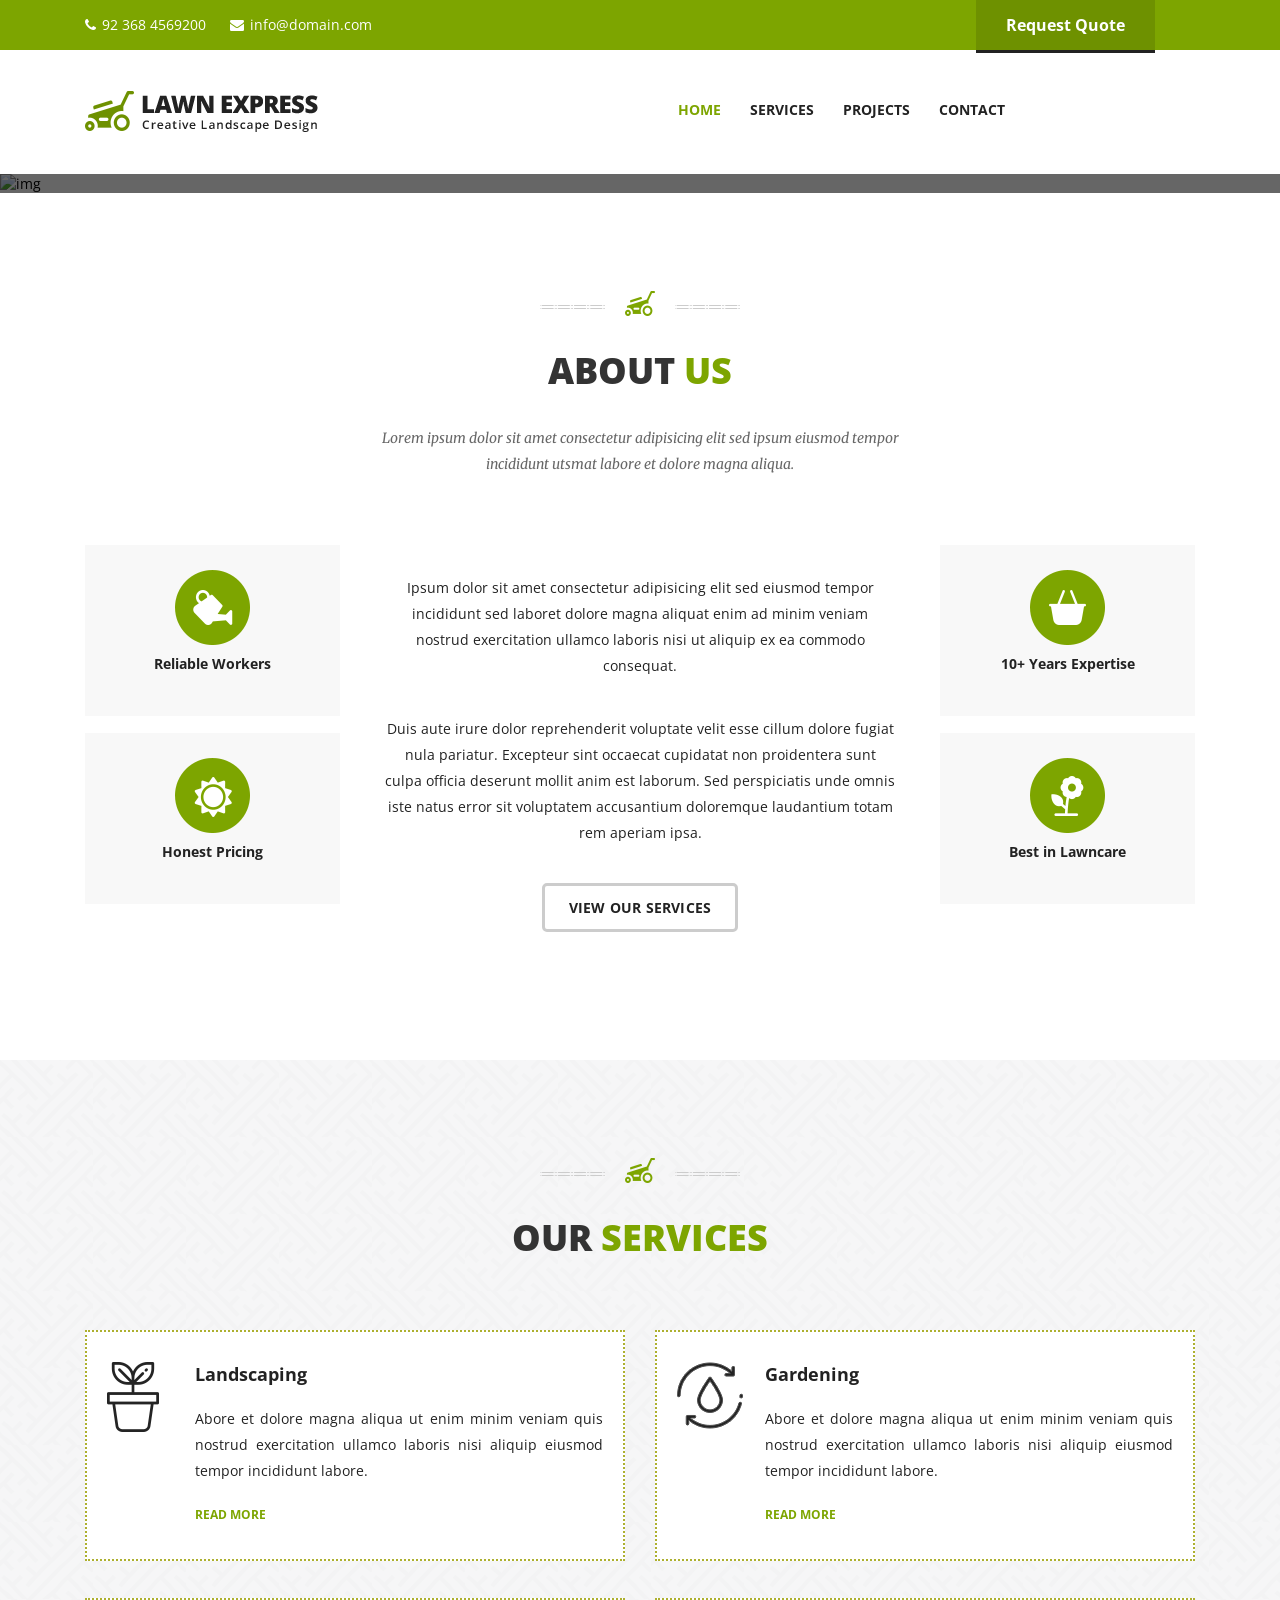
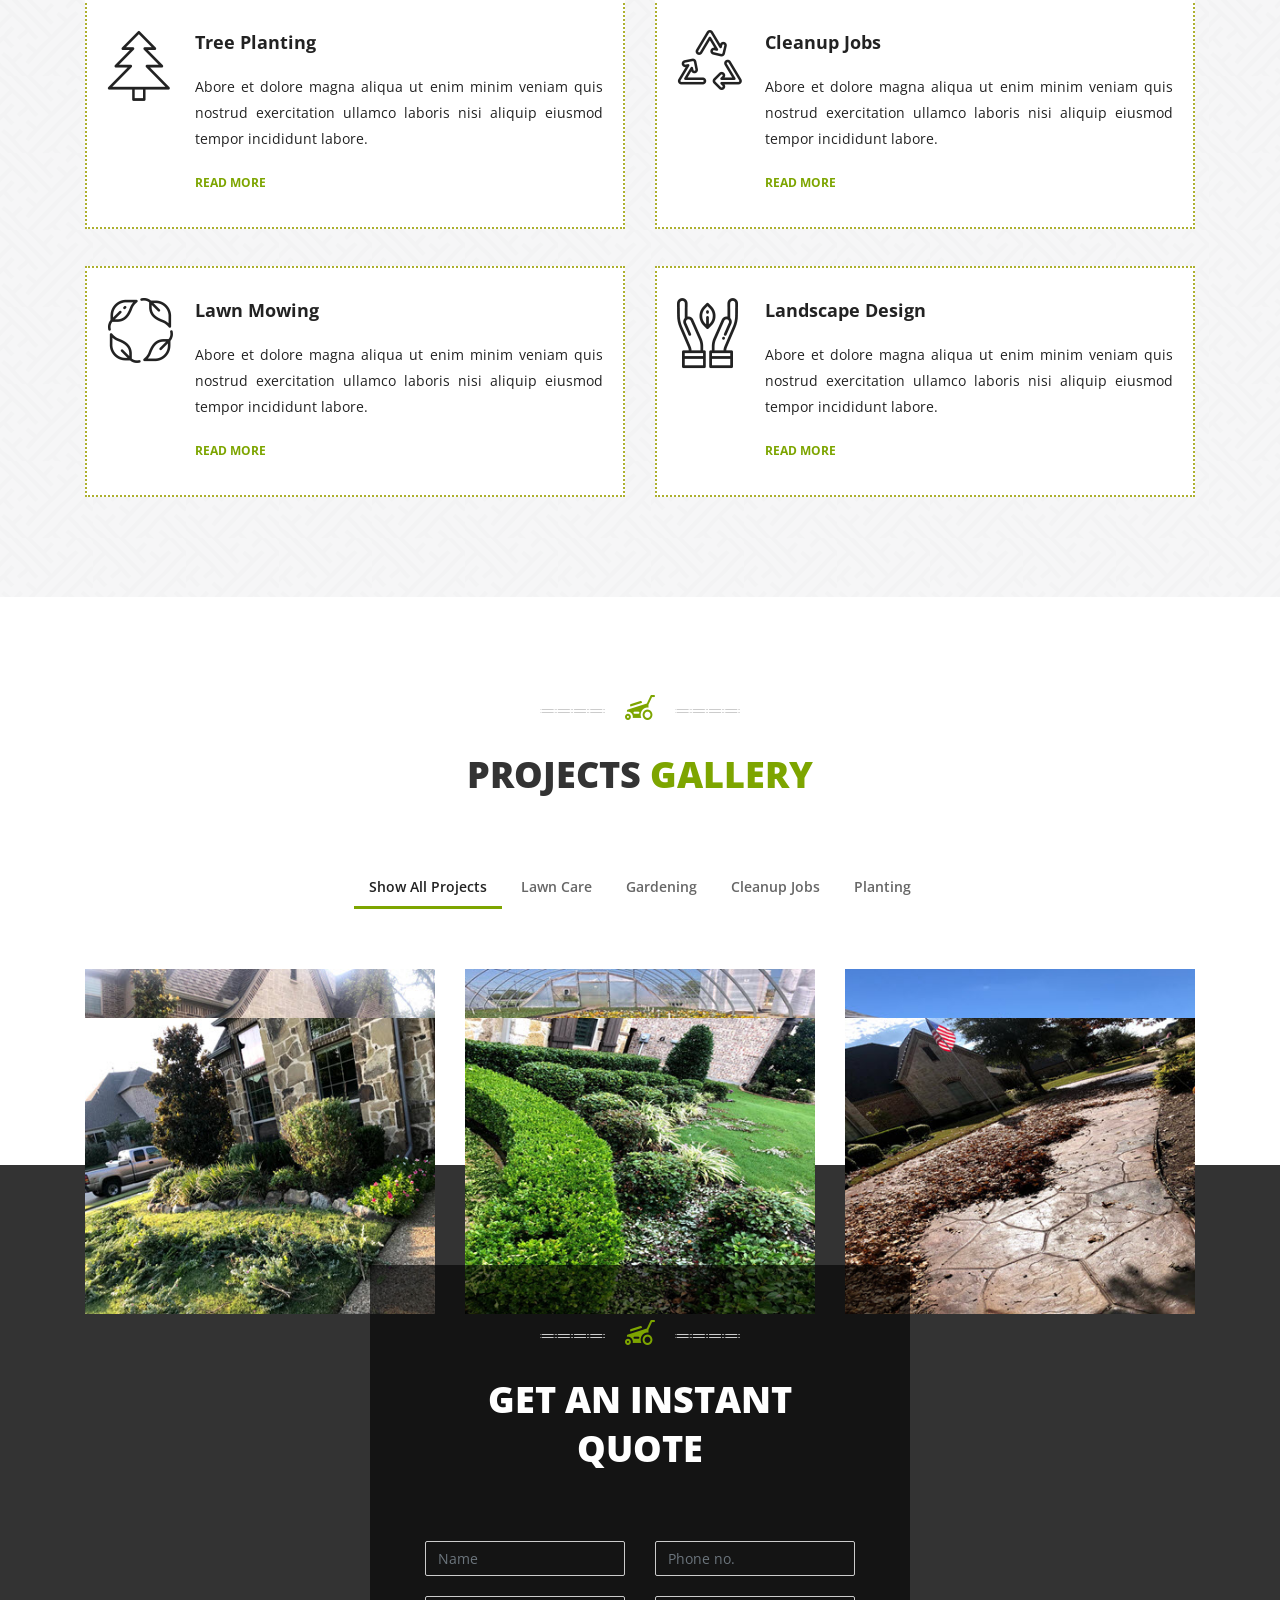
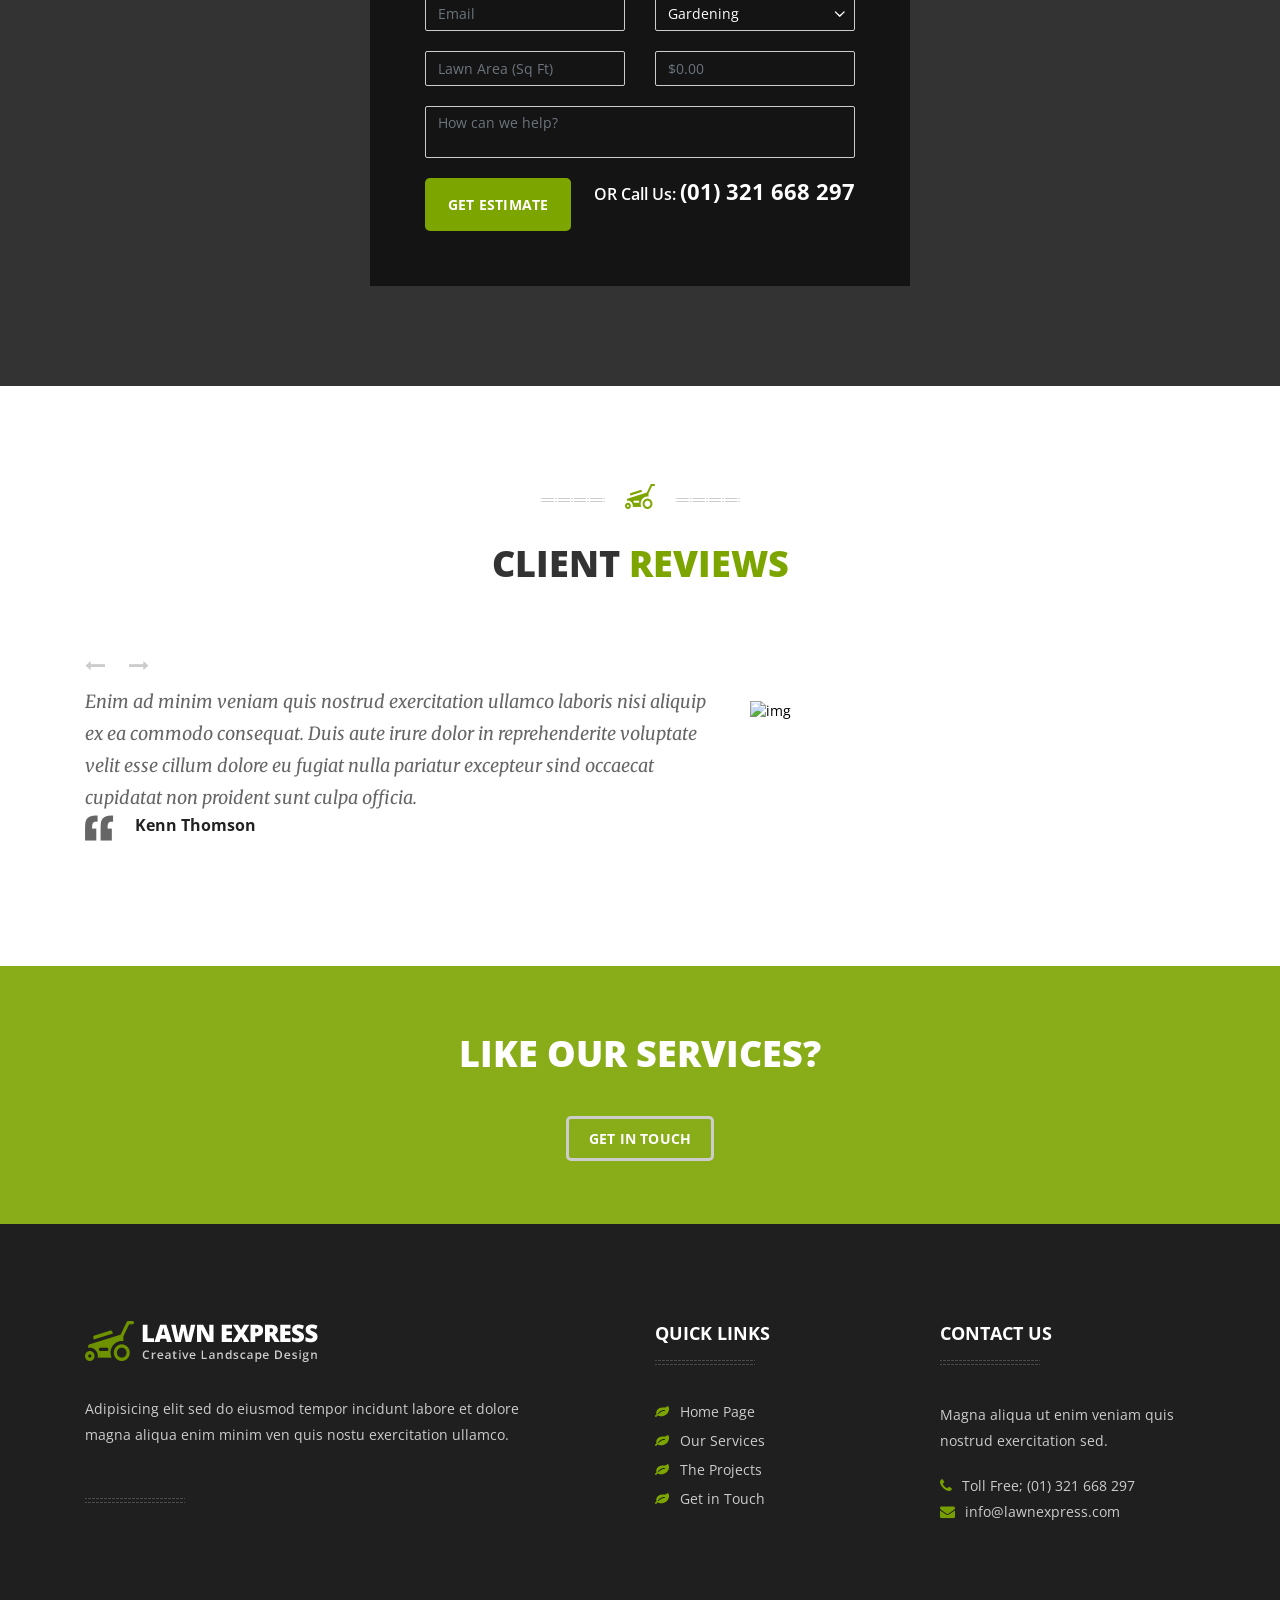
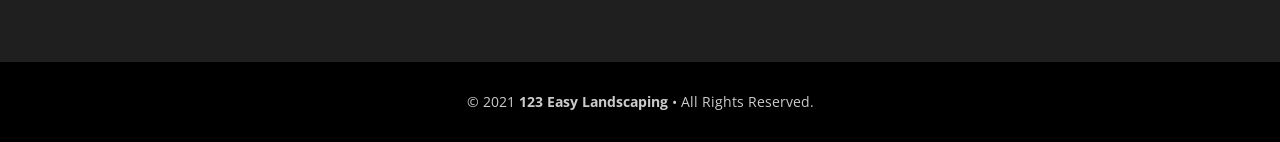
==== index.html @ 0e7dd169 "Add project files." ====
<!DOCTYPE html>
<html lang="en-US">
<!--<![endif]-->

<head>
    <title>Lawn Express</title>
    <meta name="keywords" content="">
    <meta name="description" content="">
    <meta name="viewport" content="width=device-width, initial-scale=1.0, user-scalable=no">
    <meta http-equiv="Content-Type" content="text/html; charset=utf-8">
    <link rel="icon" type="image/png" href="images/icon.png">
    <!--Fonts-->
    <link href="https://fonts.googleapis.com/css?family=Open+Sans:300,300i,400,400i,600,600i,700,700i,800,800i" rel="stylesheet" type="text/css">
    <link href="https://fonts.googleapis.com/css?family=Merriweather:300,300i,400,400i,700,700i,900,900i" rel="stylesheet" type="text/css">
    <link href="http://fonts.googleapis.com/css?family=Droid+Serif:400,400italic" rel="stylesheet" type="text/css">
    <!--Bootstrap-->
    <link href="css/bootstrap.css" rel="stylesheet" type="text/css">
    <!--font Awesome-->
    <link href="css/font-awesome.css" rel="stylesheet" type="text/css">
    <!--slider-->
    <link href="css/owl.carousel.min.css" rel="stylesheet" type="text/css">
    <link href="css/animate.css" rel="stylesheet" type="text/css">
    <!--PrettyPhoto-->
    <link href="css/prettyPhoto.css" rel="stylesheet" type="text/css">
    <!--main file-->
    <link href="css/style.css" rel="stylesheet" type="text/css">
    <!--Responsive file-->
    <link href="css/responsive.css" rel="stylesheet" type="text/css">
</head>

<body>
    <div class="page-wrapper">
        <!-- Preloader -->
        <div class="preloader"></div>
        <!--Start Header-->
        <header>
            <div class="top_bar">
                <div class="container">
                    <div class="row">
                        <div class="col-sm-12 col-md-12 col-lg-7">
                            <p><i class="fa fa-phone"></i>92 368 4569200</p>
                            <p><i class="fa fa-envelope"></i>info@domain.com</p>
                        </div>
                        <div class="col-sm-12 col-md-12 col-lg-5 text-right">
                            <a href="contact.html" class="top_btn">Request Quote</a>
                            <!--<div class="social_icons">
                                <a href="#"><i class="fa fa-twitter"></i></a>
                                <a href="#"><i class="fa fa-facebook"></i></a>
                                <a href="#"><i class="fa fa-linkedin"></i></a>
                                <a href="#"><i class="fa fa-google-plus"></i></a>
                                <a href="#"><i class="fa fa-pinterest"></i></a>
                            </div>-->
                        </div>
                    </div>
                </div>
            </div>
            <div class="header_bottom home1">
                <div class="container">
                    <div class="row">
                        <div class="col-sm-12 col-md-3 col-lg-3 col-xs-12">
                            <div class="logo">
                                <a href="index.html"><img src="images/logo.png" alt="img" /></a>
                            </div>
                        </div>
                        <div class="col-sm-7 col-md-7 col-lg-7 text-right">
                            <nav>
                                <ul>
                                    <li>
                                        <a href="index.html" class="active">Home</a>
                                        <!--<ul class="dropdown-menu">
                                            <li><a href="index.html">Home One</a></li>
                                            <li><a href="index2.html">Home Two</a></li>
                                            <li><a href="index3.html">Home Three</a></li>
                                            <li><a href="index4.html">Home Four</a></li>
                                            <li><a href="index5.html">Home Five</a></li>
                                            <li><a href="shop.html">Home shop</a></li>
                                        </ul>-->
                                    </li>
                                    <!--<li class="dropdown">
                                        <a href="about.html" data-toggle="dropdown" class=" dropdown-toggle">About</a>
                                        <ul class="dropdown-menu">
                                            <li><a href="about.html">About</a></li>
                                            <li><a href="team.html">Team</a></li>
                                            <li><a href="team-details.html">Team Details</a></li>
                                            <li><a href="testimonials.html">Testimonials</a></li>
                                            <li><a href="price.html">Price</a></li>
                                            <li><a href="faq.html">FAQ's</a></li>
                                            <li><a href="error.html">Error 404</a></li>
                                            <li><a href="coming-soon.html">Coming Soon</a></li>
                                        </ul>
                                    </li>-->
                                    <li>
                                        <a href="services.html">Services</a>
                                        <!--<ul class="dropdown-menu">
                                            <li><a href="services.html">Services</a></li>
                                            <li><a href="services-2.html">Services style 2</a></li>
                                            <li><a href="services_detail.html">Services Detail</a></li>
                                        </ul>-->
                                    </li>
                                    <li>
                                        <a href="Projects.html">Projects</a>
                                        <!--<ul class="dropdown-menu">
                                            <li><a href="3-column-gallery.html">3 Column Gallery</a></li>
                                            <li><a href="full-width-gallery.html">Full width Gallery</a></li>
                                            <li><a href="project_detail.html">Gallery Detail</a></li>
                                        </ul>-->
                                    </li>
                                    <!--<li class="dropdown">
                                        <a href="shop.html">Store</a>
                                        <ul class="dropdown-menu">
                                            <li><a href="shop.html">Prducts</a></li>
                                            <li><a href="products-details.html">Product Details</a></li>
                                            <li><a href="cart.html">Cart</a></li>
                                            <li><a href="checkout.html">Checkout</a></li>
                                        </ul>
                                    </li>-->
                                    <!--<li class="dropdown">
                                        <a href="blog.html" data-toggle="dropdown" class=" dropdown-toggle">Blog</a>
                                        <ul class="dropdown-menu">
                                            <li><a href="blog.html">Blog</a></li>
                                            <li><a href="single.html">Blog Detail</a></li>
                                        </ul>
                                    </li>-->
                                    <li><a href="contact.html">Contact</a></li>
                                </ul>
                            </nav>
                        </div>
                        <!--<div class="col-sm-12 col-md-9 col-lg-2 col-xs-12 responsive_center">
                            <div class="cart_info">
                                <a href="cart.html"><img src="images/cart.png" alt="img" /> <span>3</span></a>
                            </div>
                            <form action="#">
                                <input type="text" placeholder="search" />
                                <input type="submit" value="" />
                            </form>
                        </div>-->
                    </div>
                </div>
            </div>
        </header>
        <!--End Header-->
        <!--Responsive Nav-->
        <div class="responsive_button">
            <p>Home</p>
            <button class="navbar-toggler" type="button" data-toggle="collapse" data-target="#navbarToggleExternalContent" aria-controls="navbarToggleExternalContent" aria-expanded="false" aria-label="Toggle navigation">
                <span class=""><i class="fa fa-bars"></i></span>
            </button>
        </div>
        <div class="responsive_nav collapse navbar-collapse" id="navbarToggleExternalContent">
            <ul class="nav navbar-nav">
                <li><a href="index.html">Home One</a></li>
                <li><a href="index2.html">Home Two</a></li>
                <li><a href="index3.html">Home Three</a></li>
                <li><a href="index4.html">Home Four</a></li>
                <li><a href="index5.html">Home Five</a></li>
                <li><a href="shop.html">Home shop</a></li>
                <li><a href="about.html">About</a></li>
                <li><a href="team.html">Team</a></li>
                <li><a href="team-details.html">Team Details</a></li>
                <li><a href="testimonials.html">Testimonials</a></li>
                <li><a href="price.html">Price</a></li>
                <li><a href="faq.html">FAQ's</a></li>
                <li><a href="error.html">Error 404</a></li>
                <li><a href="coming-soon.html">Coming Soon</a></li>
                <li><a href="services.html">Services</a></li>
                <li><a href="services-2.html">Services style 2</a></li>
                <li><a href="services_detail.html">Services Detail</a></li>
                <li><a href="3-column-gallery.html">3 Column Gallery</a></li>
                <li><a href="full-width-gallery.html">Full width Gallery</a></li>
                <li><a href="project_detail.html">Gallery Detail</a></li>
                <li><a href="shop.html">Prducts</a></li>
                <li><a href="products-details.html">Product Details</a></li>
                <li><a href="cart.html">Cart</a></li>
                <li><a href="checkout.html">Checkout</a></li>
                <li><a href="blog.html">Blog</a></li>
                <li><a href="single.html">Blog Detail</a></li>
                <li><a href="contact.html">Contact</a></li>
            </ul>
        </div>
    </div>
    <!--Responsive Nav-->
    <!--Start Slider-->
    <div class="main_slider owl-carousel owl-theme seaction_margin">
        <div class="item">
            <img src="https://via.placeholder.com/1920x860" alt="img" />
            <div class="slide_content">
                <div class="container">
                    <div class="row">
                        <div class="col-sm-12 col-md-12">
                            <h3>Using the latest technologies in landscaping</h3>
                            <h1>We are the best lawn care <br />
                                maintenance company </h1>
                            <a href="services.html" class="button">Learn More</a> <a href="https://themeforest.net/item/lawnexpress-lawn-mowing-gardening-landscaping-farming-and-florist-html5-responsive-template/20152910?s_rank=1" class="button">purchase theme</a>
                        </div>
                    </div>
                </div>
            </div>
        </div>
<!--        <div class="item">
            <img src="https://via.placeholder.com/1920x860" alt="img" />
            <div class="slide_content">
                <div class="container">
                    <div class="row">
                        <div class="col-sm-12 col-md-12">
                            <h3>Using the latest technologies in landscaping</h3>
                            <h1>We are the best lawn care <br />
                                maintenance companies</h1>
                            <a href="about.html" class="button">Learn More</a> <a href="https://themeforest.net/item/lawnexpress-lawn-mowing-gardening-landscaping-farming-and-florist-html5-responsive-template/20152910?s_rank=1" class="button">purchase theme</a>
                        </div>
                    </div>
                </div>
            </div>
        </div>
        <div class="item">
            <img src="https://via.placeholder.com/1920x860" alt="img" />
            <div class="slide_content">
                <div class="container">
                    <div class="row">
                        <div class="col-sm-12 col-md-12">
                            <h3>Using the latest technologies in landscaping</h3>
                            <h1>We are the best lawn care <br />
                                maintenance companies</h1>
                            <a href="about.html" class="button">Learn More</a> <a href="https://themeforest.net/item/lawnexpress-lawn-mowing-gardening-landscaping-farming-and-florist-html5-responsive-template/20152910?s_rank=1" class="button">purchase theme</a>
                        </div>
                    </div>
                </div>
            </div>
        </div>-->
    </div>
    <!--End Slider-->
    <!--Start About-->
    <div class="about seaction_margin">
        <div class="container">
            <div class="heading_wrap animated fades">
                <div class="icon_bar"></div>
                <h2 class="heading_a">About <span>Us</span></h2>
                <h5 class="heading_small">Lorem ipsum dolor sit amet consectetur adipisicing elit sed ipsum eiusmod tempor <br />
                    incididunt utsmat labore et dolore magna aliqua.
                </h5>
            </div>
            <div class="row">
                <div class="col-sm-12 col-md-3">
                    <div class="icon_box animated fades">
                        <img src="images/icons/top_icon1.png" alt="img" />
                        <h4>Reliable Workers</h4>
                    </div>
                    <div class="icon_box animated fades">
                        <img src="images/icons/top_icon3.png" alt="img" />
                        <h4>Honest Pricing</h4>
                    </div>
                </div>
                <div class="col-sm-12 col-md-6 content about_content animated fades">
                    <p>Ipsum dolor sit amet consectetur adipisicing elit sed eiusmod tempor incididunt sed laboret dolore magna aliquat enim ad minim veniam nostrud exercitation ullamco laboris nisi ut aliquip ex ea commodo consequat. </p>
                    <p>Duis aute irure dolor reprehenderit voluptate velit esse cillum dolore fugiat nula pariatur. Excepteur sint occaecat cupidatat non proidentera sunt culpa officia deserunt mollit anim est laborum. Sed perspiciatis unde omnis iste natus error sit voluptatem accusantium doloremque laudantium totam rem aperiam ipsa.</p>
                    <a href="services.html" class="button brdr">View Our Services</a>
                </div>
                <div class="col-sm-12 col-md-3">
                    <div class="icon_box animated fades">
                        <img src="images/icons/top_icon2.png" alt="img" />
                        <h4>10+ Years Expertise</h4>
                    </div>
                    <div class="icon_box animated fades">
                        <img src="images/icons/top_icon4.png" alt="img" />
                        <h4>Best in Lawncare</h4>
                    </div>
                </div>
            </div>
        </div>
    </div>
    <!--End About-->
    <!--Start Services-->
    <div class="services_wrap seaction_margin">
        <div class="container">
            <div class="heading_wrap animated slide">
                <div class="icon_bar"></div>
                <h2 class="heading_a">Our <span>Services</span></h2>
            </div>
            <div class="row">
                <div class="col-sm-12 col-md-6 animated slide">
                    <div class="service">
                        <img src="https://via.placeholder.com/555x235" alt="img" />
                        <div class="service_content">
                            <div class="row">
                                <div class="col-sm-2 col-md-2 icon">
                                    <img src="images/icons/icon1.png" class="icon_one" alt="img" />
                                    <img src="images/icons/iconh1.png" class="icon_one icon_two" alt="img" />
                                </div>
                                <div class="col-sm-10 col-md-10">
                                    <h3>Landscaping</h3>
                                    <p>Abore et dolore magna aliqua ut enim minim veniam quis nostrud exercitation ullamco laboris nisi aliquip eiusmod tempor incididunt labore.
                                    </p>
                                    <a href="services.html">read more</a>
                                </div>
                            </div>
                        </div>
                    </div>
                </div>
                <div class="col-sm-12 col-md-6 animated slide">
                    <div class="service">
                        <img src="https://via.placeholder.com/555x235" alt="img" />
                        <div class="service_content">
                            <div class="row">
                                <div class="col-sm-2 col-md-2 icon">
                                    <img src="images/icons/icon2.png" class="icon_one" alt="img" />
                                    <img src="images/icons/iconh2.png" class="icon_one icon_two" alt="img" />
                                </div>
                                <div class="col-sm-10 col-md-10">
                                    <h3>Gardening</h3>
                                    <p>Abore et dolore magna aliqua ut enim minim veniam quis nostrud exercitation ullamco laboris nisi aliquip eiusmod tempor incididunt labore.
                                    </p>
                                    <a href="services.html">read more</a>
                                </div>
                            </div>
                        </div>
                    </div>
                </div>
                <div class="col-sm-12 col-md-6 animated slide">
                    <div class="service">
                        <img src="https://via.placeholder.com/555x235" alt="img" />
                        <div class="service_content">
                            <div class="row">
                                <div class="col-sm-2 col-md-2 icon">
                                    <img src="images/icons/icon3.png" class="icon_one" alt="img" />
                                    <img src="images/icons/iconh3.png" class="icon_one icon_two" alt="img" />
                                </div>
                                <div class="col-sm-10 col-md-10">
                                    <h3>Tree Planting</h3>
                                    <p>Abore et dolore magna aliqua ut enim minim veniam quis nostrud exercitation ullamco laboris nisi aliquip eiusmod tempor incididunt labore.
                                    </p>
                                    <a href="services.html">read more</a>
                                </div>
                            </div>
                        </div>
                    </div>
                </div>
                <div class="col-sm-12 col-md-6 animated slide">
                    <div class="service">
                        <img src="https://via.placeholder.com/555x235" alt="img" />
                        <div class="service_content">
                            <div class="row">
                                <div class="col-sm-2 col-md-2 icon">
                                    <img src="images/icons/icon4.png" class="icon_one" alt="img" />
                                    <img src="images/icons/iconh4.png" class="icon_one icon_two" alt="img" />
                                </div>
                                <div class="col-sm-10 col-md-10">
                                    <h3>Cleanup Jobs</h3>
                                    <p>Abore et dolore magna aliqua ut enim minim veniam quis nostrud exercitation ullamco laboris nisi aliquip eiusmod tempor incididunt labore.
                                    </p>
                                    <a href="services.html">read more</a>
                                </div>
                            </div>
                        </div>
                    </div>
                </div>
                <div class="col-sm-12 col-md-6 animated slide">
                    <div class="service">
                        <img src="https://via.placeholder.com/555x235" alt="img" />
                        <div class="service_content">
                            <div class="row">
                                <div class="col-sm-2 col-md-2 icon">
                                    <img src="images/icons/icon5.png" class="icon_one" alt="img" />
                                    <img src="images/icons/iconh5.png" class="icon_one icon_two" alt="img" />
                                </div>
                                <div class="col-sm-10 col-md-10">
                                    <h3>Lawn Mowing</h3>
                                    <p>Abore et dolore magna aliqua ut enim minim veniam quis nostrud exercitation ullamco laboris nisi aliquip eiusmod tempor incididunt labore.
                                    </p>
                                    <a href="services.html">read more</a>
                                </div>
                            </div>
                        </div>
                    </div>
                </div>
                <div class="col-sm-12 col-md-6 animated slide">
                    <div class="service">
                        <img src="https://via.placeholder.com/555x235" alt="img" />
                        <div class="service_content">
                            <div class="row">
                                <div class="col-sm-2 col-md-2 icon">
                                    <img src="images/icons/icon6.png" class="icon_one" alt="img" />
                                    <img src="images/icons/iconh6.png" class="icon_one icon_two" alt="img" />
                                </div>
                                <div class="col-sm-10 col-md-10">
                                    <h3>Landscape Design</h3>
                                    <p>Abore et dolore magna aliqua ut enim minim veniam quis nostrud exercitation ullamco laboris nisi aliquip eiusmod tempor incididunt labore.
                                    </p>
                                    <a href="services.html">read more</a>
                                </div>
                            </div>
                        </div>
                    </div>
                </div>
            </div>
        </div>
    </div>
    <!--End Services-->
    <!--Start project-->
    <div class="project_wrap seaction_margin animated fades">
        <div class="container">
            <div class="heading_wrap">
                <div class="icon_bar"></div>
                <h2 class="heading_a">projects <span>Gallery</span></h2>
            </div>
            <div class="my-selector" data-option-key="filter">
                <a href="#filter" data-option-value="*" class="selected">Show All Projects</a>
                <a href="#filter" data-option-value=".lawn_care">Lawn Care</a>
                <a href="#filter" data-option-value=".gardening">Gardening</a>
                <a href="#filter" data-option-value=".cleanup">Cleanup Jobs</a>
                <a href="#filter" data-option-value=".planting">Planting</a>
            </div>
            <ul id="project-eliment" class="row da-thumbs">
                <li class="col-sm-12 col-md-4 item cleanup lawn_care">
                    <div class="item_inner">
                        <img src="Imagess/PROJECTS-GALLERY_384-325/Lawn-Care/IMG_3207.jpg" alt="img" />
                        <div class="overlay">
                            <a href="Imagess/PROJECTS-GALLERY_384-325/Lawn-Care/Lawn-Care/IMG_3207.JPG" class="zoom"><i class="fa fa-search"></i></a>
                            <h5><a href="#">Lawn Worker</a></h5>
                        </div>
                    </div>
                </li>
                <li class="col-sm-12 col-md-4 item gardening planting">
                    <div class="item_inner">
                        <img src="Imagess/PROJECTS-GALLERY_384-325/Gardening/IMG_3205.jpg" alt="img" />
                        <div class="overlay">
                            <a href="Imagess/PROJECTS-GALLERY_384-325/Gardening/Gardening/IMG_3205.JPG" class="zoom"><i class="fa fa-search"></i></a>
                            <h5><a href="#">Lawn Worker</a></h5>
                        </div>
                    </div>
                </li>
                <li class="col-sm-12 col-md-4 item cleanup planting">
                    <div class="item_inner">
                        <img src="Imagess/PROJECTS-GALLERY_384-325/Cleanup/IMG_3187.jpg" alt="img" />
                        <div class="overlay">
                            <a href="Imagess/PROJECTS-GALLERY_384-325/Cleanup/Cleanup/IMG_3187.JPG" class="zoom"><i class="fa fa-search"></i></a>
                            <h5><a href="#">Lawn Worker</a></h5>
                        </div>
                    </div>
                </li>
                <li class="col-sm-12 col-md-4 item cleanup planting">
                    <div class="item_inner">
                        <img src="Imagess/PROJECTS-GALLERY_384-325/Cleanup/IMG_3193.jpg" alt="img" />
                        <div class="overlay">
                            <a href="Imagess/PROJECTS-GALLERY_384-325/Cleanup/Cleanup/IMG_3193.JPG" class="zoom"><i class="fa fa-search"></i></a>
                            <h5><a href="#">Lawn Worker</a></h5>
                        </div>
                    </div>
                </li>
                <li class="col-sm-12 col-md-4 item cleanup gardening ">
                    <div class="item_inner">
                        <img src="Imagess/PROJECTS-GALLERY_384-325/Gardening/IMG_3199.jpg" alt="img" />
                        <div class="overlay">
                            <a href="Imagess/PROJECTS-GALLERY_384-325/Gardening/Gardening/IMG_3199.JPG" class="zoom"><i class="fa fa-search"></i></a>
                            <h5><a href="#">Lawn Worker</a></h5>
                        </div>
                    </div>
                </li>
                <li class="col-sm-12 col-md-4 item cleanup planting">
                    <div class="item_inner">
                        <img src="Imagess/PROJECTS-GALLERY_384-325/Cleanup/IMG_3206.jpg" alt="img" />
                        <div class="overlay">
                            <a href="Imagess/PROJECTS-GALLERY_384-325/Cleanup/Cleanup/IMG_3206.JPG" class="zoom"><i class="fa fa-search"></i></a>
                            <h5><a href="#">Lawn Worker</a></h5>
                        </div>
                    </div>
                </li>
            </ul>
        </div>
    </div>
    <!--End project-->
    <!--Start Quote-->
    <div class="qoute_wrap seaction_margin  animated entrance">
        <div class="layer">
            <div class="container">
                <div class="row">
                    <div class="col-md-2 col-lg-3"></div>
                    <div class="col-sm-12 col-md-8 col-lg-6">
                        <div class="qoute">
                            <div class="heading_wrap">
                                <div class="icon_bar"></div>
                                <h2 class="heading_a">Get an Instant Quote</h2>
                            </div>
                            <form action="process.php" method="post" id="quote_form" class="row">
                                <div class="col-sm-12 col-md-6">
                                    <input type="text" placeholder="Name" class="form-control" name="user_name" />
                                </div>
                                <div class="col-sm-12 col-md-6">
                                    <input type="text" name="user_phone" placeholder="Phone no." class="form-control" />
                                </div>
                                <div class="col-sm-12 col-md-6">
                                    <input type="email" name="user_email" placeholder="Email" class="form-control" />
                                </div>
                                <div class="col-sm-12 col-md-6">
                                    <select class="form-control">
                                        <option value="">Gardening</option>
                                        <option value="">Tree Planting</option>
                                        <option value="">Cleanup</option>
                                        <option value="">Lawn Mowing</option>
                                        <option value="">Landscape Design</option>
                                    </select>
                                </div>
                                <div class="col-sm-12 col-md-6">
                                    <input type="text" name="lawn_area" placeholder="Lawn Area (Sq Ft)" class="form-control" />
                                </div>
                                <div class="col-sm-12 col-md-6">
                                    <input type="text" name="price" placeholder="$0.00" class="form-control" />
                                </div>
                                <div class="col-sm-12 col-md-12">
                                    <textarea name="message_box" placeholder="How can we help?" class="form-control"></textarea>
                                </div>
                                <div class="col-sm-4 col-md-4">
                                    <input type="submit" class="button" value="get estimate" name="get" id="get_quote" />
                                </div>
                                <div class="col-sm-8 col-md-8 text-right">
                                    <p>OR Call Us: <strong>(01) 321 668 297</strong></p>
                                </div>
                            </form>
                        </div>
                    </div>
                    <div class="col-md-2 col-lg-3"></div>
                </div>
            </div>
        </div>
    </div>
    <!--End Quote-->
    <!--Start Testimonials -->
    <div class="testimonials_wrap  animated slide">
        <div class="testimonials_inner">
            <div class="container">
                <div class="heading_wrap">
                    <div class="icon_bar"></div>
                    <h2 class="heading_a">Client<span> Reviews</span></h2>
                </div>
                <div class="row">
                    <div class="col-sm-12 col-md-7">
                        <a href="#" class="left"><i class="fa fa-long-arrow-left"></i></a>
                        <a href="#" class="right"><i class="fa fa-long-arrow-right"></i></a>
                        <div class="testi_slider">
                            <div class="slide">
                                <p>Enim ad minim veniam quis nostrud exercitation ullamco laboris nisi aliquip ex ea commodo consequat. Duis aute irure dolor in reprehenderite voluptate velit esse cillum dolore eu fugiat nulla pariatur excepteur sind occaecat cupidatat non proident sunt culpa officia.
                                </p>
                                <div class="user_botom">
                                    <!--<img src="https://via.placeholder.com/56x56" alt="img" />-->
                                    <span> Kenn Thomson <cite> </cite></span>
                                </div>
                            </div>
                            <div class="slide">
                                <p>Enim ad minim veniam quis nostrud exercitation ullamco laboris nisi aliquip ex ea commodo consequat. Duis aute irure dolor in reprehenderite voluptate velit esse cillum dolore eu fugiat nulla pariatur excepteur sind occaecat cupidatat non proident sunt culpa officia.
                                </p>
                                <div class="user_botom">
                                    <!--<img src="https://via.placeholder.com/56x56" alt="img" />-->
                                    <span> Kenn Thomson <cite> </cite></span>
                                </div>
                            </div>
                            <div class="slide">
                                <p>Enim ad minim veniam quis nostrud exercitation ullamco laboris nisi aliquip ex ea commodo consequat. Duis aute irure dolor in reprehenderite voluptate velit esse cillum dolore eu fugiat nulla pariatur excepteur sind occaecat cupidatat non proident sunt culpa officia.
                                </p>
                                <div class="user_botom">
                                    <!--<img src="https://via.placeholder.com/56x56" alt="img" />-->
                                    <span> Kenn Thomson <cite> </cite></span>
                                </div>
                            </div>
                        </div>
                    </div>
                    <div class="col-sm-12 col-md-5">
                        <div class="testi_img">
                            <img src="https://via.placeholder.com/813x636" alt="img" />
                        </div>
                    </div>
                </div>
            </div>
        </div>
    </div>
    <!--End Testimonials -->
    <!--Start Tools -->
<!--    <div class="tools_wrap seaction_margin">
        <div class="container">
            <div class="heading_wrap animated slide">
                <div class="icon_bar"></div>
                <h2 class="heading_a">shop <span>lawn tools</span></h2>
                <h5 class="heading_small">We recommend some very useful garden & lawn related tools you can buy online</h5>
            </div>
            <div class="row">
                <div class="col-sm-12 col-md-3 animated slide">
                    <div class="tool">
                        <figure>
                            <a href="#"><img src="https://via.placeholder.com/263x250" alt="img" /></a>
                        </figure>
                        <div class="detail">
                            <h5><a href="#">Electric Mover</a></h5>
                            <span class="prc">$250.50</span>
                            <a href="cart.html"><i class="fa fa-shopping-basket"></i> add to cart</a>
                        </div>
                    </div>
                </div>
                <div class="col-sm-12 col-md-3 animated slide">
                    <div class="tool">
                        <figure>
                            <a href="#"><img src="https://via.placeholder.com/263x250" alt="img" /></a>
                        </figure>
                        <div class="detail">
                            <h5><a href="#">Electric Mover</a></h5>
                            <span class="prc">$250.50</span>
                            <a href="cart.html"><i class="fa fa-shopping-basket"></i> add to cart</a>
                        </div>
                    </div>
                </div>
                <div class="col-sm-12 col-md-3 animated slide">
                    <div class="tool">
                        <figure>
                            <a href="#"><img src="https://via.placeholder.com/263x250" alt="img" /></a>
                        </figure>
                        <div class="detail">
                            <h5><a href="#">Electric Mover</a></h5>
                            <span class="prc">$250.50</span>
                            <a href="cart.html"><i class="fa fa-shopping-basket"></i> add to cart</a>
                        </div>
                    </div>
                </div>
                <div class="col-sm-12 col-md-3 animated slide">
                    <div class="tool">
                        <figure>
                            <a href="#"><img src="https://via.placeholder.com/263x250" alt="img" /></a>
                        </figure>
                        <div class="detail">
                            <h5><a href="#">Electric Mover</a></h5>
                            <span class="prc">$250.50</span>
                            <a href="cart.html"><i class="fa fa-shopping-basket"></i> add to cart</a>
                        </div>
                    </div>
                </div>
            </div>
        </div>
    </div>-->
    <!--End Tools -->
    <!--Start News -->
<!--    <div class="news_wrap seaction_margin">
        <div class="container">
            <div class="heading_wrap">
                <div class="icon_bar"></div>
                <h2 class="heading_a">Our <span>News blog</span></h2>
            </div>
            <div class="row">
                <div class="col-sm-12 col-md-4 col-lg-4 animated slide">
                    <div class="news">
                        <figure>
                            <a href="#"><img src="https://via.placeholder.com/360x300" alt="img"></a>
                            <span class="date">25 <cite>April</cite></span>
                        </figure>
                        <div class="content">
                            <h5>clients, case-study</h5>
                            <h3><a href="#">Dolor sit amet adipis slcin elit sed
                                    eiusmod temp incididunt</a></h3>
                            <a href="services.html">read more</a>
                        </div>
                    </div>
                </div>
                <div class="col-sm-12 col-md-4 col-lg-4 animated slide">
                    <div class="news">
                        <figure>
                            <a href="#"><img src="https://via.placeholder.com/360x300" alt="img"></a>
                            <span class="date">25 <cite>April</cite></span>
                        </figure>
                        <div class="content">
                            <h5>clients, case-study</h5>
                            <h3><a href="#">Dolor sit amet adipis slcin elit sed
                                    eiusmod temp incididunt</a></h3>
                            <a href="services.html">read more</a>
                        </div>
                    </div>
                </div>
                <div class="col-sm-12 col-md-4 col-lg-4 animated slide">
                    <div class="news">
                        <figure>
                            <a href="#"><img src="https://via.placeholder.com/360x300" alt="img"></a>
                            <span class="date">25 <cite>April</cite></span>
                        </figure>
                        <div class="content">
                            <h5>clients, case-study</h5>
                            <h3><a href="#">Dolor sit amet adipis slcin elit sed
                                    eiusmod temp incididunt</a></h3>
                            <a href="services.html">read more</a>
                        </div>
                    </div>
                </div>
            </div>
        </div>
    </div>-->
    <!--End News -->
    <!--Start Call to Action -->
    <div class="call_action  animated hatch">
        <div class="action_layer">
            <div class="container">
                <div class="row">
                    <div class="col-sm-12 col-md-12">
                        <h4>Like Our Services?</h4>
                        <!--<p>
                            Magna aliqua ut enim minim veniam quis nostrud exercitation ullamco laboris nisi aliquip
                                <br /> 
                            sed do eiusmod tempor incididunt ut labore et dolore magna aliqua.
                        </p>-->
                        <a href="contact.html" class="button brdr">get in touch</a>
                    </div>
                </div>
            </div>
        </div>
    </div>
    <!--End Call to Action -->
    <!--Start Footer -->
    <div class="footer_bottom">
        <div class="footer_inner">
            <div class="container">
                <div class="row">
                    <div class="col-sm-12 col-md-6 animated slide">
                        <div class="footer_widget">
                            <a href="#"><img src="images/white_logo.png" alt="img"></a>
                            <p>Adipisicing elit sed do eiusmod tempor incidunt labore et dolore <br/>
                                magna aliqua enim minim ven quis nostu exercitation ullamco.
                            </p>
                            <hr>
<!--
                            <p><i class="fa fa-map-marker"></i>Brooks St. 71, Washington DC, USA</p>
                            <p><i class=" fa fa-phone"></i>Toll Free; (01) 321 668 297</p>
                            <p><i class="fa fa-envelope"></i>info@lawnexpress.com</p>
-->
                        </div>
                    </div>
                    <div class="col-sm-12 col-md-3 animated slide">
                        <div class="footer_widget">
                            <h5>Quick Links</h5>
                            <ul>
                                <li><a href="index.html">Home Page</a></li>
                                <!--<li><a href="about.html">About us</a></li>-->
                                <li><a href="services.html">Our Services</a></li>
                                <li><a href="Projects.html">The Projects</a></li>
                                <!--<li><a href="shop.html">Shop Online</a></li>-->
                                <!--<li><a href="blog.html">Our News</a></li>-->
                                <li><a href="contact.html">Get in Touch</a></li>
                            </ul>
                        </div>
                    </div>
                    <!--<div class="col-sm-12 col-md-3 animated slide">
                        <div class="footer_widget">
                            <h5>Working Hours</h5>
                            <address>
                                <p><span>We are open 6 Days a week.</span></p>
                                <p>Monday to Friday : 9 am - 5 pm</p>
                                <p>Saturday : 10 am - 4 pm</p>
                                <p>Sunday : By Appointment Only</p>
                            </address>
                            <address>
                                <p>We are also close on Bank </p>
                                <p>& Calender Holidays.</p>
                            </address>
                        </div>
                    </div>-->
                    <div class="col-sm-12 col-md-3 animated slide">
                        <div class="footer_widget">
                            <h5>Contact Us</h5>
                            <p>Magna aliqua ut enim veniam quis nostrud exercitation sed.
                            </p>
                            <br />
                            <p><i class=" fa fa-phone"></i>Toll Free; (01) 321 668 297</p>
                            <p><i class="fa fa-envelope"></i>info@lawnexpress.com</p>
                            <div class="news_letter">
                                <p class="success" id="success" style="display:none; color: blue; text-decoration: underline; font-size: 14px;"></p>
                                <p class="error" id="error" style="display:none; color: red; text-decoration: underline; font-size: 14px;"></p>
                                <!--<form action="process.php" method="post" id="newsletter_form">
                                    <input type="text" placeholder="Newsletter sign up" name="newletter_email" id="newletter_email" />
                                    <input type="submit" id="subcribe" class="button" value="subscribe now" name="subcribe">
                                </form>-->
                            </div>
                        </div>
                    </div>
                </div>
            </div>
        </div>
    </div>
    <footer>
        <div class="container animated slide">
            <div class="row">
                <div class="col-sm-12 col-md-12 text-center">
                    <p>© 2021 <strong>123 Easy Landscaping</strong> • All Rights Reserved.</p>
                </div>
               <!-- <div class="col-md-4 col-sm-12 text-right">
                    <div class="social_icon">
                        <a href="#"><i class="fa fa-twitter"></i></a>
                        <a href="#"><i class="fa fa-facebook"></i></a>
                        <a href="#"><i class="fa fa-linkedin"></i></a>
                        <a href="#"><i class="fa fa-google-plus"></i></a>
                        <a href="#"><i class="fa fa-envelope"></i></a>
                    </div>
                </div>-->
            </div>
        </div>
    </footer>
    <a href="#0" class="cd-top"><i class="fa fa-angle-up" aria-hidden="true"></i></a>
    <!-- jQuery -->
    <script src="js/jquery.js"></script>
    <!-- Bootstrap -->
    <script src="js/bootstrap.min.js"></script>
    <!-- Jquery Ui -->
    <script src="js/jquery-ui.js"></script>
    <!-- Slider -->
    <script src="js/owl.carousel.js"></script>
    <!-- Isotope -->
    <script src="js/isotope-docs.min.js"></script>
    <!-- PrettyPhoto -->
    <script src="js/jquery.prettyPhoto.js"></script>
    <!-- Parallax -->
    <script src="js/jquery.parallax.js"></script>
    <!-- Slider -->
    <script src="js/jquery.cycle.all.js"></script>
    <!-- Appear -->
    <script src="js/jquery.appear.js"></script>
    <!-- Custom -->
    <script src="js/custom.js"></script>
</body>

</html>
---- css/prettyPhoto.css ----
div.pp_default .pp_top,div.pp_default .pp_top .pp_middle,div.pp_default .pp_top .pp_left,div.pp_default .pp_top .pp_right,div.pp_default .pp_bottom,div.pp_default .pp_bottom .pp_left,div.pp_default .pp_bottom .pp_middle,div.pp_default .pp_bottom .pp_right{height:13px}
div.pp_default .pp_top .pp_left{background:url(../images/prettyPhoto/default/sprite.png) -78px -93px no-repeat}
div.pp_default .pp_top .pp_middle{background:url(../images/prettyPhoto/default/sprite_x.png) top left repeat-x}
div.pp_default .pp_top .pp_right{background:url(../images/prettyPhoto/default/sprite.png) -112px -93px no-repeat}
div.pp_default .pp_content .ppt{color:#f8f8f8}
div.pp_default .pp_content_container .pp_left{background:url(../images/prettyPhoto/default/sprite_y.png) -7px 0 repeat-y;padding-left:13px}
div.pp_default .pp_content_container .pp_right{background:url(../images/prettyPhoto/default/sprite_y.png) top right repeat-y;padding-right:13px}
div.pp_default .pp_next:hover{background:url(../images/prettyPhoto/default/sprite_next.png) center right no-repeat;cursor:pointer}
div.pp_default .pp_previous:hover{background:url(../images/prettyPhoto/default/sprite_prev.png) center left no-repeat;cursor:pointer}
div.pp_default .pp_expand{background:url(../images/prettyPhoto/default/sprite.png) 0 -29px no-repeat;cursor:pointer;width:28px;height:28px}
div.pp_default .pp_expand:hover{background:url(../images/prettyPhoto/default/sprite.png) 0 -56px no-repeat;cursor:pointer}
div.pp_default .pp_contract{background:url(../images/prettyPhoto/default/sprite.png) 0 -84px no-repeat;cursor:pointer;width:28px;height:28px}
div.pp_default .pp_contract:hover{background:url(../images/prettyPhoto/default/sprite.png) 0 -113px no-repeat;cursor:pointer}
div.pp_default .pp_close{width:30px;height:30px;background:url(../images/prettyPhoto/default/sprite.png) 2px 1px no-repeat;cursor:pointer}
div.pp_default .pp_gallery ul li a{background:url(../images/prettyPhoto/default/default_thumb.png) center center #f8f8f8;border:1px solid #aaa}
div.pp_default .pp_social{margin-top:7px}
div.pp_default .pp_gallery a.pp_arrow_previous,div.pp_default .pp_gallery a.pp_arrow_next{position:static;left:auto}
div.pp_default .pp_nav .pp_play,div.pp_default .pp_nav .pp_pause{background:url(../images/prettyPhoto/default/sprite.png) -51px 1px no-repeat;height:30px;width:30px}
div.pp_default .pp_nav .pp_pause{background-position:-51px -29px}
div.pp_default a.pp_arrow_previous,div.pp_default a.pp_arrow_next{background:url(../images/prettyPhoto/default/sprite.png) -31px -3px no-repeat;height:20px;width:20px;margin:4px 0 0}
div.pp_default a.pp_arrow_next{left:52px;background-position:-82px -3px}
div.pp_default .pp_content_container .pp_details{margin-top:5px}
div.pp_default .pp_nav{clear:none;height:30px;width:110px;position:relative}
div.pp_default .pp_nav .currentTextHolder{font-family:Georgia;font-style:italic;color:#999;font-size:11px;left:75px;line-height:25px;position:absolute;top:2px;margin:0;padding:0 0 0 10px}
div.pp_default .pp_close:hover,div.pp_default .pp_nav .pp_play:hover,div.pp_default .pp_nav .pp_pause:hover,div.pp_default .pp_arrow_next:hover,div.pp_default .pp_arrow_previous:hover{opacity:0.7}
div.pp_default .pp_description{font-size:11px;font-weight:700;line-height:14px;margin:5px 50px 5px 0}
div.pp_default .pp_bottom .pp_left{background:url(../images/prettyPhoto/default/sprite.png) -78px -127px no-repeat}
div.pp_default .pp_bottom .pp_middle{background:url(../images/prettyPhoto/default/sprite_x.png) bottom left repeat-x}
div.pp_default .pp_bottom .pp_right{background:url(../images/prettyPhoto/default/sprite.png) -112px -127px no-repeat}
div.pp_default .pp_loaderIcon{background:url(../images/prettyPhoto/default/loader.gif) center center no-repeat}
div.light_rounded .pp_top .pp_left{background:url(../images/prettyPhoto/light_rounded/sprite.png) -88px -53px no-repeat}
div.light_rounded .pp_top .pp_right{background:url(../images/prettyPhoto/light_rounded/sprite.png) -110px -53px no-repeat}
div.light_rounded .pp_next:hover{background:url(../images/prettyPhoto/light_rounded/btnNext.png) center right no-repeat;cursor:pointer}
div.light_rounded .pp_previous:hover{background:url(../images/prettyPhoto/light_rounded/btnPrevious.png) center left no-repeat;cursor:pointer}
div.light_rounded .pp_expand{background:url(../images/prettyPhoto/light_rounded/sprite.png) -31px -26px no-repeat;cursor:pointer}
div.light_rounded .pp_expand:hover{background:url(../images/prettyPhoto/light_rounded/sprite.png) -31px -47px no-repeat;cursor:pointer}
div.light_rounded .pp_contract{background:url(../images/prettyPhoto/light_rounded/sprite.png) 0 -26px no-repeat;cursor:pointer}
div.light_rounded .pp_contract:hover{background:url(../images/prettyPhoto/light_rounded/sprite.png) 0 -47px no-repeat;cursor:pointer}
div.light_rounded .pp_close{width:75px;height:22px;background:url(../images/prettyPhoto/light_rounded/sprite.png) -1px -1px no-repeat;cursor:pointer}
div.light_rounded .pp_nav .pp_play{background:url(../images/prettyPhoto/light_rounded/sprite.png) -1px -100px no-repeat;height:15px;width:14px}
div.light_rounded .pp_nav .pp_pause{background:url(../images/prettyPhoto/light_rounded/sprite.png) -24px -100px no-repeat;height:15px;width:14px}
div.light_rounded .pp_arrow_previous{background:url(../images/prettyPhoto/light_rounded/sprite.png) 0 -71px no-repeat}
div.light_rounded .pp_arrow_next{background:url(../images/prettyPhoto/light_rounded/sprite.png) -22px -71px no-repeat}
div.light_rounded .pp_bottom .pp_left{background:url(../images/prettyPhoto/light_rounded/sprite.png) -88px -80px no-repeat}
div.light_rounded .pp_bottom .pp_right{background:url(../images/prettyPhoto/light_rounded/sprite.png) -110px -80px no-repeat}
div.dark_rounded .pp_top .pp_left{background:url(../images/prettyPhoto/dark_rounded/sprite.png) -88px -53px no-repeat}
div.dark_rounded .pp_top .pp_right{background:url(../images/prettyPhoto/dark_rounded/sprite.png) -110px -53px no-repeat}
div.dark_rounded .pp_content_container .pp_left{background:url(../images/prettyPhoto/dark_rounded/contentPattern.png) top left repeat-y}
div.dark_rounded .pp_content_container .pp_right{background:url(../images/prettyPhoto/dark_rounded/contentPattern.png) top right repeat-y}
div.dark_rounded .pp_next:hover{background:url(../images/prettyPhoto/dark_rounded/btnNext.png) center right no-repeat;cursor:pointer}
div.dark_rounded .pp_previous:hover{background:url(../images/prettyPhoto/dark_rounded/btnPrevious.png) center left no-repeat;cursor:pointer}
div.dark_rounded .pp_expand{background:url(../images/prettyPhoto/dark_rounded/sprite.png) -31px -26px no-repeat;cursor:pointer}
div.dark_rounded .pp_expand:hover{background:url(../images/prettyPhoto/dark_rounded/sprite.png) -31px -47px no-repeat;cursor:pointer}
div.dark_rounded .pp_contract{background:url(../images/prettyPhoto/dark_rounded/sprite.png) 0 -26px no-repeat;cursor:pointer}
div.dark_rounded .pp_contract:hover{background:url(../images/prettyPhoto/dark_rounded/sprite.png) 0 -47px no-repeat;cursor:pointer}
div.dark_rounded .pp_close{width:75px;height:22px;background:url(../images/prettyPhoto/dark_rounded/sprite.png) -1px -1px no-repeat;cursor:pointer}
div.dark_rounded .pp_description{margin-right:85px;color:#fff}
div.dark_rounded .pp_nav .pp_play{background:url(../images/prettyPhoto/dark_rounded/sprite.png) -1px -100px no-repeat;height:15px;width:14px}
div.dark_rounded .pp_nav .pp_pause{background:url(../images/prettyPhoto/dark_rounded/sprite.png) -24px -100px no-repeat;height:15px;width:14px}
div.dark_rounded .pp_arrow_previous{background:url(../images/prettyPhoto/dark_rounded/sprite.png) 0 -71px no-repeat}
div.dark_rounded .pp_arrow_next{background:url(../images/prettyPhoto/dark_rounded/sprite.png) -22px -71px no-repeat}
div.dark_rounded .pp_bottom .pp_left{background:url(../images/prettyPhoto/dark_rounded/sprite.png) -88px -80px no-repeat}
div.dark_rounded .pp_bottom .pp_right{background:url(../images/prettyPhoto/dark_rounded/sprite.png) -110px -80px no-repeat}
div.dark_rounded .pp_loaderIcon{background:url(../images/prettyPhoto/dark_rounded/loader.gif) center center no-repeat}
div.dark_square .pp_left,div.dark_square .pp_middle,div.dark_square .pp_right,div.dark_square .pp_content{background:#000}
div.dark_square .pp_description{color:#fff;margin:0 85px 0 0}
div.dark_square .pp_loaderIcon{background:url(../images/prettyPhoto/dark_square/loader.gif) center center no-repeat}
div.dark_square .pp_expand{background:url(../images/prettyPhoto/dark_square/sprite.png) -31px -26px no-repeat;cursor:pointer}
div.dark_square .pp_expand:hover{background:url(../images/prettyPhoto/dark_square/sprite.png) -31px -47px no-repeat;cursor:pointer}
div.dark_square .pp_contract{background:url(../images/prettyPhoto/dark_square/sprite.png) 0 -26px no-repeat;cursor:pointer}
div.dark_square .pp_contract:hover{background:url(../images/prettyPhoto/dark_square/sprite.png) 0 -47px no-repeat;cursor:pointer}
div.dark_square .pp_close{width:75px;height:22px;background:url(../images/prettyPhoto/dark_square/sprite.png) -1px -1px no-repeat;cursor:pointer}
div.dark_square .pp_nav{clear:none}
div.dark_square .pp_nav .pp_play{background:url(../images/prettyPhoto/dark_square/sprite.png) -1px -100px no-repeat;height:15px;width:14px}
div.dark_square .pp_nav .pp_pause{background:url(../images/prettyPhoto/dark_square/sprite.png) -24px -100px no-repeat;height:15px;width:14px}
div.dark_square .pp_arrow_previous{background:url(../images/prettyPhoto/dark_square/sprite.png) 0 -71px no-repeat}
div.dark_square .pp_arrow_next{background:url(../images/prettyPhoto/dark_square/sprite.png) -22px -71px no-repeat}
div.dark_square .pp_next:hover{background:url(../images/prettyPhoto/dark_square/btnNext.png) center right no-repeat;cursor:pointer}
div.dark_square .pp_previous:hover{background:url(../images/prettyPhoto/dark_square/btnPrevious.png) center left no-repeat;cursor:pointer}
div.light_square .pp_expand{background:url(../images/prettyPhoto/light_square/sprite.png) -31px -26px no-repeat;cursor:pointer}
div.light_square .pp_expand:hover{background:url(../images/prettyPhoto/light_square/sprite.png) -31px -47px no-repeat;cursor:pointer}
div.light_square .pp_contract{background:url(../images/prettyPhoto/light_square/sprite.png) 0 -26px no-repeat;cursor:pointer}
div.light_square .pp_contract:hover{background:url(../images/prettyPhoto/light_square/sprite.png) 0 -47px no-repeat;cursor:pointer}
div.light_square .pp_close{width:75px;height:22px;background:url(../images/prettyPhoto/light_square/sprite.png) -1px -1px no-repeat;cursor:pointer}
div.light_square .pp_nav .pp_play{background:url(../images/prettyPhoto/light_square/sprite.png) -1px -100px no-repeat;height:15px;width:14px}
div.light_square .pp_nav .pp_pause{background:url(../images/prettyPhoto/light_square/sprite.png) -24px -100px no-repeat;height:15px;width:14px}
div.light_square .pp_arrow_previous{background:url(../images/prettyPhoto/light_square/sprite.png) 0 -71px no-repeat}
div.light_square .pp_arrow_next{background:url(../images/prettyPhoto/light_square/sprite.png) -22px -71px no-repeat}
div.light_square .pp_next:hover{background:url(../images/prettyPhoto/light_square/btnNext.png) center right no-repeat;cursor:pointer}
div.light_square .pp_previous:hover{background:url(../images/prettyPhoto/light_square/btnPrevious.png) center left no-repeat;cursor:pointer}
div.facebook .pp_top .pp_left{background:url(../images/prettyPhoto/facebook/sprite.png) -88px -53px no-repeat}
div.facebook .pp_top .pp_middle{background:url(../images/prettyPhoto/facebook/contentPatternTop.png) top left repeat-x}
div.facebook .pp_top .pp_right{background:url(../images/prettyPhoto/facebook/sprite.png) -110px -53px no-repeat}
div.facebook .pp_content_container .pp_left{background:url(../images/prettyPhoto/facebook/contentPatternLeft.png) top left repeat-y}
div.facebook .pp_content_container .pp_right{background:url(../images/prettyPhoto/facebook/contentPatternRight.png) top right repeat-y}
div.facebook .pp_expand{background:url(../images/prettyPhoto/facebook/sprite.png) -31px -26px no-repeat;cursor:pointer}
div.facebook .pp_expand:hover{background:url(../images/prettyPhoto/facebook/sprite.png) -31px -47px no-repeat;cursor:pointer}
div.facebook .pp_contract{background:url(../images/prettyPhoto/facebook/sprite.png) 0 -26px no-repeat;cursor:pointer}
div.facebook .pp_contract:hover{background:url(../images/prettyPhoto/facebook/sprite.png) 0 -47px no-repeat;cursor:pointer}
div.facebook .pp_close{width:22px;height:22px;background:url(../images/prettyPhoto/facebook/sprite.png) -1px -1px no-repeat;cursor:pointer}
div.facebook .pp_description{margin:0 37px 0 0}
div.facebook .pp_loaderIcon{background:url(../images/prettyPhoto/facebook/loader.gif) center center no-repeat}
div.facebook .pp_arrow_previous{background:url(../images/prettyPhoto/facebook/sprite.png) 0 -71px no-repeat;height:22px;margin-top:0;width:22px}
div.facebook .pp_arrow_previous.disabled{background-position:0 -96px;cursor:default}
div.facebook .pp_arrow_next{background:url(../images/prettyPhoto/facebook/sprite.png) -32px -71px no-repeat;height:22px;margin-top:0;width:22px}
div.facebook .pp_arrow_next.disabled{background-position:-32px -96px;cursor:default}
div.facebook .pp_nav{margin-top:0}
div.facebook .pp_nav p{font-size:15px;padding:0 3px 0 4px}
div.facebook .pp_nav .pp_play{background:url(../images/prettyPhoto/facebook/sprite.png) -1px -123px no-repeat;height:22px;width:22px}
div.facebook .pp_nav .pp_pause{background:url(../images/prettyPhoto/facebook/sprite.png) -32px -123px no-repeat;height:22px;width:22px}
div.facebook .pp_next:hover{background:url(../images/prettyPhoto/facebook/btnNext.png) center right no-repeat;cursor:pointer}
div.facebook .pp_previous:hover{background:url(../images/prettyPhoto/facebook/btnPrevious.png) center left no-repeat;cursor:pointer}
div.facebook .pp_bottom .pp_left{background:url(../images/prettyPhoto/facebook/sprite.png) -88px -80px no-repeat}
div.facebook .pp_bottom .pp_middle{background:url(../images/prettyPhoto/facebook/contentPatternBottom.png) top left repeat-x}
div.facebook .pp_bottom .pp_right{background:url(../images/prettyPhoto/facebook/sprite.png) -110px -80px no-repeat}
div.pp_pic_holder a:focus{outline:none}
div.pp_overlay{background:#000;display:none;left:0;position:absolute;top:0;width:100%;z-index:9500}
div.pp_pic_holder{display:none;position:absolute;width:100px;z-index:10000}
.pp_content{height:40px;min-width:40px}
* html .pp_content{width:40px}
.pp_content_container{position:relative;text-align:left;width:100%}
.pp_content_container .pp_left{padding-left:20px}
.pp_content_container .pp_right{padding-right:20px}
.pp_content_container .pp_details{float:left;margin:10px 0 2px}
.pp_description{display:none;margin:0}
.pp_social{float:left;margin:0}
.pp_social .facebook{float:left;margin-left:5px;width:55px;overflow:hidden}
.pp_social .twitter{float:left}
.pp_nav{clear:right;float:left;margin:3px 10px 0 0}
.pp_nav p{float:left;white-space:nowrap;margin:2px 4px}
.pp_nav .pp_play,.pp_nav .pp_pause{float:left;margin-right:4px;text-indent:-10000px}
a.pp_arrow_previous,a.pp_arrow_next{display:block;float:left;height:15px;margin-top:3px;overflow:hidden;text-indent:-10000px;width:14px}
.pp_hoverContainer{position:absolute;top:0;width:100%;z-index:2000}
.pp_gallery{display:none;left:50%;margin-top:-50px;position:absolute;z-index:10000}
.pp_gallery div{float:left;overflow:hidden;position:relative}
.pp_gallery ul{float:left;height:35px;position:relative;white-space:nowrap;margin:0 0 0 5px;padding:0}
.pp_gallery ul a{border:1px rgba(0,0,0,0.5) solid;display:block;float:left;height:33px;overflow:hidden}
.pp_gallery ul a img{border:0}
.pp_gallery li{display:block;float:left;margin:0 5px 0 0;padding:0}
.pp_gallery li.default a{background:url(../images/prettyPhoto/facebook/default_thumbnail.gif) 0 0 no-repeat;display:block;height:33px;width:50px}
.pp_gallery .pp_arrow_previous,.pp_gallery .pp_arrow_next{margin-top:7px!important}
a.pp_next{background:url(../images/prettyPhoto/light_rounded/btnNext.png) 10000px 10000px no-repeat;display:block;float:right;height:100%;text-indent:-10000px;width:49%}
a.pp_previous{background:url(../images/prettyPhoto/light_rounded/btnNext.png) 10000px 10000px no-repeat;display:block;float:left;height:100%;text-indent:-10000px;width:49%}
a.pp_expand,a.pp_contract{cursor:pointer;display:none;height:20px;position:absolute;right:30px;text-indent:-10000px;top:10px;width:20px;z-index:20000}
a.pp_close{position:absolute;right:0;top:0;display:block;line-height:22px;text-indent:-10000px}
.pp_loaderIcon{display:block;height:24px;left:50%;position:absolute;top:50%;width:24px;margin:-12px 0 0 -12px}
#pp_full_res{line-height:1!important}
#pp_full_res .pp_inline{text-align:left}
#pp_full_res .pp_inline p{margin:0 0 15px}
div.ppt{color:#fff;display:none;font-size:17px;z-index:9999;margin:0 0 5px 15px}
div.pp_default .pp_content,div.light_rounded .pp_content{background-color:#fff}
div.pp_default #pp_full_res .pp_inline,div.light_rounded .pp_content .ppt,div.light_rounded #pp_full_res .pp_inline,div.light_square .pp_content .ppt,div.light_square #pp_full_res .pp_inline,div.facebook .pp_content .ppt,div.facebook #pp_full_res .pp_inline{color:#000}
div.pp_default .pp_gallery ul li a:hover,div.pp_default .pp_gallery ul li.selected a,.pp_gallery ul a:hover,.pp_gallery li.selected a{border-color:#fff}
div.pp_default .pp_details,div.light_rounded .pp_details,div.dark_rounded .pp_details,div.dark_square .pp_details,div.light_square .pp_details,div.facebook .pp_details{position:relative}
div.light_rounded .pp_top .pp_middle,div.light_rounded .pp_content_container .pp_left,div.light_rounded .pp_content_container .pp_right,div.light_rounded .pp_bottom .pp_middle,div.light_square .pp_left,div.light_square .pp_middle,div.light_square .pp_right,div.light_square .pp_content,div.facebook .pp_content{background:#fff}
div.light_rounded .pp_description,div.light_square .pp_description{margin-right:85px}
div.light_rounded .pp_gallery a.pp_arrow_previous,div.light_rounded .pp_gallery a.pp_arrow_next,div.dark_rounded .pp_gallery a.pp_arrow_previous,div.dark_rounded .pp_gallery a.pp_arrow_next,div.dark_square .pp_gallery a.pp_arrow_previous,div.dark_square .pp_gallery a.pp_arrow_next,div.light_square .pp_gallery a.pp_arrow_previous,div.light_square .pp_gallery a.pp_arrow_next{margin-top:12px!important}
div.light_rounded .pp_arrow_previous.disabled,div.dark_rounded .pp_arrow_previous.disabled,div.dark_square .pp_arrow_previous.disabled,div.light_square .pp_arrow_previous.disabled{background-position:0 -87px;cursor:default}
div.light_rounded .pp_arrow_next.disabled,div.dark_rounded .pp_arrow_next.disabled,div.dark_square .pp_arrow_next.disabled,div.light_square .pp_arrow_next.disabled{background-position:-22px -87px;cursor:default}
div.light_rounded .pp_loaderIcon,div.light_square .pp_loaderIcon{background:url(../images/prettyPhoto/light_rounded/loader.gif) center center no-repeat}
div.dark_rounded .pp_top .pp_middle,div.dark_rounded .pp_content,div.dark_rounded .pp_bottom .pp_middle{background:url(../images/prettyPhoto/dark_rounded/contentPattern.png) top left repeat}
div.dark_rounded .currentTextHolder,div.dark_square .currentTextHolder{color:#c4c4c4}
div.dark_rounded #pp_full_res .pp_inline,div.dark_square #pp_full_res .pp_inline{color:#fff}
.pp_top,.pp_bottom{height:20px;position:relative}
* html .pp_top,* html .pp_bottom{padding:0 20px}
.pp_top .pp_left,.pp_bottom .pp_left{height:20px;left:0;position:absolute;width:20px}
.pp_top .pp_middle,.pp_bottom .pp_middle{height:20px;left:20px;position:absolute;right:20px}
* html .pp_top .pp_middle,* html .pp_bottom .pp_middle{left:0;position:static}
.pp_top .pp_right,.pp_bottom .pp_right{height:20px;left:auto;position:absolute;right:0;top:0;width:20px}
.pp_fade,.pp_gallery li.default a img{display:none}
---- css/style.css ----
@charset "utf-8";
/* CSS Document */

/*------------------------------------------------------------------
[Master Stylesheet]

Project:	Express
Version:	1.0
Last change:	Initial RELEASED
Primary use:	Multiple Use
-------------------------------------------------------------------*/

/*------------------------------------------------------------------

[Table of contents]

    1- CSS RESET
    2- BASIC STYLES
    3- Button
    4- Headings
    5- HEADER
    6- Slider
    7- About Section
    8- Services
    9- Projects
    10- Quote
    11- Testimonial
    12- Tools
    13- News
    14- Partners
    15- Call To Action
    16- Intro
    17- Page Title
    18- Projects Detail
    19- Skills
    20- Features
    21- statistics
    22- Team
    23- Mobile App
    24- Blog
    25- Single
    26- Sidebar
    27- FAQ
    28- Error
    29- Contact
    30- Services Details
    31- Footer
    32- Isotops ON Portfolio Section

NOTE: Every section is commented before starting.

/*------------------------------------------------------------------
    1- CSS RESET
-------------------------------------------------------------------*/

html, body, div, span, applet, object, iframe, h1, h2, h3, h4, h5, h6, p, blockquote, pre, a, abbr, acronym, address,
big, cite, code, del, dfn, em, img, ins, kbd, q, s, samp, small, strike, strong, sub, sup, tt, var, b, u, i, center, dl,
dt, dd, ol, ul, li, fieldset, form, label, legend, table, caption, tbody, tfoot, thead, tr, th, td, article, aside, canvas,
details, embed,  figure, figcaption, footer, header, hgroup,  menu, nav, output, ruby, section, summary, time, mark, audio,
video {	margin: 0; 	padding: 0;	border: 0;	font-size: 100%;	font: inherit;	vertical-align: baseline;}
article, aside, details, figcaption, figure, footer, header, hgroup, menu, nav, section { display: block; }
ol, ul { list-style: none;}
blockquote, q {	quotes: none;}
blockquote:before, blockquote:after, q:before, q:after { content: ''; content: none; }
table {	border-collapse: collapse; border-spacing: 0; }


/*------------------------------------------------------------------
    2- BASIC STYLES
-------------------------------------------------------------------*/


/***

====================================================================
            Fonts
====================================================================

 ***/

@import url('https://fonts.googleapis.com/css?family=Merriweather:300,300i,400,400i,700,700i,900,900i|Open+Sans:300,300i,400,400i,600,600i,700,700i,800,800i');

@import url('fontawesome-all.css');
@import url('flaticon.css');
@import url('animation.css');
@import url('owl.css');
@import url('jquery-ui.css');
@import url('jquery.fancybox.min.css');


/***

====================================================================
            global setting
====================================================================
***/


body { background: #fff; color: #000; font: 14px 'Open Sans', Helvetica, sans-serif; overflow-x: hidden;
    font-family: 'Open Sans', sans-serif;
 }

a { color: #666666; text-decoration: none;  -ms-transition: all 1s;  -o-transition: all 1s;  transition: all 1s;   }
a:hover { color: #7da500; text-decoration: none; }
a:hover, a:active { outline: 0; }
hr {margin: 50px 0;}

::-moz-selection { background: #fe57a1; color: #fff; text-shadow: none; }
::selection { background: #fe57a1; color: #fff; text-shadow: none; }

.clearfix:before, .clearfix:after { content: ""; display: table; }
.clearfix:after { clear: both; }
.clearfix { *zoom: 1; }

    /*-- Heading --*/

    h1, h2, h3, h4, h5, h6 {-ms-transition: all .8s;  -o-transition: all .8s;  transition: all .8s; font-family: 'Open Sans', sans-serif; color: #222222; }
    h1 { font-size: 30px; }
    h1 a { color: #222222; }
    h2 {  font-size: 58.33px; color: #333333; }
    h2 a { color: #222222; }
    h3 { font-size: 20.83px;}
    h3 a { color: #222222; }
    h4 { font-size: 14px; }
    h4 a { color: #222222; }
    h5 { font-size: 12px; }
    h5 a { color: #222222; }
    h6 { font-size: 10px; }
    h6 a { color: #222222; }


    /*-- Lists --*/
    ul {}
    ul li {font: 400 14px 'Open Sans', arial, sans-serif;}
    ul li a {font: 400 14px 'Open Sans', arial, sans-serif;}

    ol {}
    ol li {font: 400 14px 'Open Sans', arial, sans-serif;}
    ol li a {font: 400 14px 'Open Sans', arial, sans-serif;}

    /*-- Paragraph --*/
    p strong { font-weight: bold; }
    p em { font-style: italic; }
    p {font: 400 14px 'Open Sans', arial, sans-serif; line-height: 26px; color: #222222;}
    blockquote {  font: italic 18px 'Merriweather', arial, sans-serif; margin-bottom: 45px; line-height: 32px; color: #666666; background: url("../images/quotes.png") no-repeat 10px 10px;  padding: 0px 55px;  }
    blockquote p {font: italic 16px 'Merriweather', arial, sans-serif; line-height: 26px; color: #666666; margin: 0px;}


    label {font: 400 14px 'Open Sans', arial, sans-serif; margin-bottom: 12px; color: #222222;}

    .cd-top {     display: inline-block;  height: 44px;  width: 44px; line-height: 44px; text-align: center; border-radius: 10px; background: #7da500;  position: fixed;  bottom: 20px;  right: 16px;  overflow: hidden;  white-space: nowrap;  visibility: hidden;  opacity: 0;  -webkit-transition: opacity .3s 0s, visibility 0s .3s;  -moz-transition: opacity .3s 0s, visibility 0s .3s;  transition: opacity .3s 0s, visibility 0s .3s;  z-index: 999999; }
    .cd-top.cd-is-visible {  visibility: visible;  opacity: 0.5;  }
    .cd-top i {  color: #fff;  font-size: 30px;  vertical-align: -4px;  }
    .cd-top.cd-is-visible:hover { opacity: 1; }
    .seaction_margin { margin-bottom: 98px; }
    .layer {background: rgba(0,0,0,.8);}
    .home-5.cd-is-visible:hover { opacity: 1; background:  #adb02f}


/*------------------------------------------------------------------
    3- Button
-------------------------------------------------------------------*/
.button { background: #7da500;border: 3px solid rgba(0,0,0,.0) !important; -ms-transition: all 1s;  -o-transition: all 1s;  transition: all 1s;  display: inline-block; font:700 14px 'Open Sans', sans-serif; color: #fff; padding: 14px 20px; letter-spacing: 0.2px; text-transform: uppercase; border-radius: 5px;}
.button:hover {background: #fff; color: #222222;border: 3px solid #cccccc !important;}

.button.brdr {color: #222222; background: none; border: 3px solid #cccccc !important;    padding: 12px 24px;}
.button.brdr:hover {border-color: #7da500 !important ; background: #7da500; color: #fff;}
/*------------------------------------------------------------------
    4- Headings
-------------------------------------------------------------------*/
.icon_bar { text-align: center;background: url("../images/icon.png") no-repeat center; margin-bottom: 30px; height: 25px; }
.icon_bar:after { margin: 0px 35px; vertical-align: -3px; content: ''; background: url("../images/line.png") repeat-x center; width: 65px; height: 4px; display: inline-block  }
.icon_bar:before { margin: 0px 35px; vertical-align: -3px; content: ''; background: url("../images/line.png") repeat-x center; width: 65px; height: 4px; display: inline-block}

.heading_a {font-size: 36px; font-weight: 900; text-transform: uppercase; text-align: center; }
.heading_a span { color: #7da500;}

.heading_small {font:italic 14px 'Merriweather', sans-serif; color: #666666; line-height: 26px; margin-top: 30px;text-align: center; }
.heading_wrap { margin-bottom: 68px }


.heading_c {font-size: 20px; font-weight:700; background: url("../images/line.png") no-repeat left bottom;padding-bottom:10px ; text-transform: uppercase; margin-bottom: 30px; }
.heading_c span { color: #7da500;}

/*------------------------------------------------------------------
    5- HEADER
-------------------------------------------------------------------*/

.top_bar {background: #7da500; height: 50px; line-height: 50px;}
.top_bar p {color: #fff; display: inline-block; margin-right: 20px;}
.top_bar p i{margin-right: 6px;}

.top_bar .top_btn {font: 700 16px 'Open Sans', arial, sans-serif; color: #fff; line-height: normal; background: #6e9100; border-bottom: 3px solid #222222; margin-right: 40px; padding: 14px 30px; display: inline-block;-ms-transition: all 0s;  -o-transition: all 0s;  transition: all 0s;}
.top_bar .social_icons { display: inline-block; }
.top_bar .social_icons a {width: 30px; height: 30px; display: inline-block; line-height: 26px; margin-right: 5px; border: 2px solid #fff; border-radius: 50%; text-align: center;}
.top_bar .social_icons a i {color: #fff;}

.top_bar .social_icons a:hover {background: #fff;}
.top_bar .social_icons a:hover i{color: #7da500;}

.header_bottom {height: 120px; margin-bottom: 3px;}
.header_bottom .logo{ line-height: 120px;}
.logo img { vertical-align: middle;}

nav ul li {display: inline-block; margin-left: 25px;}
nav ul li a{font: 700 14px 'Open Sans', arial, sans-serif; display: block; color: #222222; text-transform: uppercase; line-height: 120px;}
nav ul li a.active {color: #7da500;}
nav ul li a.active-2 {background:  #6e9100;}
.dropdown-toggle::after {display: none;}
.welcom_wrap nav ul li a {color: #fff;}


.cart_info {display: inline-block;padding-top: 45px; margin-right: 40px;}
.cart_info a{ position: relative; display: inline-block; }
.cart_info a span{ background: #eaeaea; color: #222222; padding: 3px 6px; border-radius: 5px; position: absolute;top:-10px; right: -18px; display: inline-block; line-height: normal;font: 600 10px 'Open Sans', arial, sans-serif; }



header form {position: relative; display: inline-block; }
header form input[type="text"] {outline: none !important; visibility: hidden; position: absolute;left: -200px;top: 0px;border: 2px solid #7da500;border-right: 0px;height: 38px;border-bottom-left-radius: 6px;border-top-left-radius: 6px;width: 200px;padding: 10px;font: 400 13px 'Montserrat', arial, sans-serif;text-transform: uppercase;-ms-transition: all .8s;-o-transition: all .8s;transition: all .8s;}
header form input[type="submit"]{background: url("../images/search_top.png") no-repeat center 12px #222222; width: 38px; height: 38px; border: 0px; border-radius:0px;  }
header form:hover  input[type="text"] { visibility: visible;}

.welcom_wrap {position: relative;}
.welcom_wrap header { position: absolute; top: -50px; left: 0px; width: 100%; z-index: 999; }

.welcom_wrap .cart_info { padding-top: 39px; }
.welcom_wrap .cart_info a{background:  #3b3b3b; width: 38px; height: 38px; text-align: center; line-height: 39px; border-radius: 50%;}
.welcom_wrap .cart_info a img { vertical-align: middle; width: 20px; }
.welcom_wrap .cart_info { padding-top: 39px; }

.welcom_wrap header form {vertical-align: middle}
.welcom_wrap header form input[type="submit"] {border-radius: 50%; background: url("../images/search_top.png") no-repeat center 12px #3b3b3b;}


nav ul li ul:before {  content: '';  position: absolute;  top: -9px;  left: 13px;  border-bottom: 10px solid #000;  border-left: 10px solid rgba(255, 255, 255, 0);  border-right: 10px solid rgba(255, 0, 0, 0.01);  }


nav ul li ul.dropdown-menu {  z-index: 9999;  position: absolute;  width: 199px;  text-align: left;  background: #000;  display: none;  padding: 0px;  top: 118px;  left: 0px;  }
nav ul li ul.dropdown-menu li:last-child a {  border: 0px;  }
nav ul li ul.dropdown-menu li {  margin: 0px;  display: block;  }
nav ul li ul.dropdown-menu li a {  color: #fff !important;  font-size: 13px;  text-transform: none;  padding: 10px;  text-align: left;  display: block;  border-bottom: 1px solid rgba(255, 255, 255, 0.37); line-height: inherit;  }
nav ul li ul.dropdown-menu li a:hover {  background-color: #7da500; background: #7da500;}
nav ul li ul.dropdown-menu li a:focus {  background-color: #7da500; background: #7da500;}
.header-4 ul li ul.dropdown-menu {
    box-shadow:0px 0px 10px #000;  
    z-index: 9999;  
    position: absolute;  
    width: 199px;  
    text-align: left;  
    background: #7da500;  
    display: none;  
    padding: 0px;  
    top: 118px;  
    left: 0px;  
}


nav.main-6 ul li ul:before {  content: '';  position: absolute;  top: -9px;  left: 13px;  border-bottom: 10px solid #fff;  border-left: 10px solid rgba(255, 255, 255, 0);  border-right: 10px solid rgba(255, 0, 0, 0.01);  }



nav ul li:hover ul.dropdown-menu {display: block;}


.responsive_button { display: none;  background:rgb(110, 145, 0);   border-radius: 31px;  padding: 15px 20px 15px 20px !important;  width: 98%;  overflow: hidden;  margin:0 auto 10px;  }
.responsive_button p {  color: #fff;  font: 600 13px 'Montserrat', sans-serif;  display: inline-block;  float: left;  line-height: normal;  }
.responsive_button button {  margin: 0px;  padding: 0px;  }
.border_none{border-radius: 0; width: 100%;}
.responsive_nav{ width: 100%; visibility: hidden; position: absolute; z-index: 999; margin-top: -11px; }
.responsive_nav.navbar-collapse.collapse.show {  visibility: visible;  display: block !important; z-index: 999999; }

.responsive_nav ul {text-align: left;  margin: 0 auto; border-bottom-left-radius: 21px;  border-bottom-right-radius: 21px;  z-index: 9999999;  width: 98%; float: none;  overflow: hidden;  background: rgb(0, 0, 0);  }
.responsive_nav ul li { float: none; }
.responsive_nav ul li a{ color: #fff; display: block; padding: 10px 20px;  border-bottom: 1px solid rgba(255, 255, 255, 0.247059);  font: 600 12px Montserrat, sans-serif;}
.responsive_nav ul li a:hover{background: rgb(125, 165, 0);}

.res_btn-5.responsive_nav ul li a:hover{background: #adb02f;}

.header-4 ul li ul.dropdown-menu-2 {  
    z-index: 9999;  
    position: absolute;  
    width: 230px;  
    text-align: left;  
    background: #ffffff;  
    display: none;  
    padding: 0px; 
    top:53px;
    right: 0;
    border-top:5px solid #6e9100;
    padding:0px;  
}


 
.header-4 ul li ul.dropdown-menu-2 li a a a:hover{
    background:#000;
}
.header-4 ul li:hover ul.dropdown-menu-2 {
    display: block;
}
.sub_padding{
    padding:10px 0;
}

/*------------------------------------------------------------------
    index 4 search_box
-------------------------------------------------------------------*/
.search_box{
    display: inline-block;
    border-radius: 100%;
}
.header-4 nav ul{
    display: inline-block;
}
.header-4 form input[type="submit"] {
    background: url(../images/search_top.png) no-repeat center;
    width: 38px;
    height: 36px;
    outline: none;
    padding: 13px 0;
    margin-left: 20px;
}

.header-4 form input[type="text"] {
    outline: none !important;
    visibility: hidden;
    position: absolute;
    left: 50px;
    top: 0px;
    border: 2px solid #7da500;
    border-right: 0px;
    height: 36px;
    border-bottom-left-radius: 0;
    border-top-left-radius: 0;
    width: 200px;
    padding:12px;
    font: 400 13px 'Montserrat', arial, sans-serif;
    text-transform: uppercase;
    -ms-transition: all .8s;
    -o-transition: all .8s;
    transition: all .8s;
    border:none;
    border-radius: 4px;
}




/*------------------------------------------------------------------
    6- Slider
-------------------------------------------------------------------*/
.main_slider { margin-top: 4px; width: 100% !important;}
.welcom_wrap .main_slider {margin-top: 50px;}

.slide_content {position: absolute; top: 0px; left: 0px; text-align: center; width: 100%; padding-top: 175px; background: rgba(0,0,0,.6); height: 100%;}

.slide_content h3  { display: inline-block;font:italic 18px 'Merriweather', sans-serif;  color:#fff; margin-bottom: 10px; }
.slide_content a.button {margin-right: 10px;}
.slide_content h1 { margin-bottom: 50px;  font-size:48px; font-weight:800; color:#fff;  text-transform:uppercase;  text-decoration:none; line-height: 52px;  }
.slide_content p {font-size: 19px; font-weight: 600; color: #fff;margin-bottom: 50px;}
.slide_content.text_left { text-align: left; padding-top: 195px; }

.main_slider .owl-prev, .main_slider .owl-next { border-radius: 50%; width: 60px;  height: 60px; opacity: 0.7; position: absolute;  font-size: 0px;  top: 50%; }
.main_slider .owl-prev {  background: url(../images/left_arrow.png) no-repeat  center center #222222; left: 65px !important; }
.main_slider .owl-next  {  background: url(../images/right_arrow.png) no-repeat center center #222222;right: 65px !important; }
.main_slider .owl-prev:hover, .main_slider .owl-next:hover { opacity: 1; }

.owl-dots {  display: none;  }

.welcom_wrap .main_slider .owl-prev { left: 25px !important; }
.welcom_wrap .main_slider .owl-next  {  right: 25px !important; }

.welcom_wrap .main_slider .slide_content h1  {margin-bottom: 5px;}
.welcom_wrap .main_slider .slide_content p {margin-bottom: 45px; font-size: 18px; font-weight: bold; line-height: 28px;}

/*------------------------------------------------------------------
    7- About Section
-------------------------------------------------------------------*/
.upper {position: relative;z-index: 999}
.about {text-align: center;}

.icon_box {background: #f8f8f8; padding: 25px; text-align: center; margin-bottom: 17px; }
.icon_box i{ margin-bottom: 20px; height: 77px; width: 77px; background: #7da500; color: #fff; font-size: 42px; line-height: 77px; border-radius: 50%; }
.icon_box h4 { font-size: 14px; font-weight: bold; }

.about_content {padding-top: 20px;}
.about_content p{margin-bottom: 37px;  }

.about_two {text-align: left;}
.about_two figure{position: relative; width: 100%; height: 400px;}
.about_two img {width: 100%; height: 100%;}
.about_two figure a {position: absolute; width: 40px; height: 40px; top: 50%; left: 50%; margin: -20px 0px 0px -20px; border: 1px solid #fff; text-align: center; display: block; line-height: 40px; border-radius: 50%;}
.about_two figure a i {font-size: 15px; vertical-align: 1px; color: #fff; }

.about_two h6{font:italic 14px 'Merriweather', sans-serif; color: #666666; margin-bottom: 24px;}
.about_two h3 { font-size: 24px; font-weight: bold; line-height: 34px; margin-bottom: 35px;}
.about_two p {margin-bottom: 35px;}


/*------------------------------------------------------------------
    8- Services
-------------------------------------------------------------------*/

.services_wrap {background: url("../images/services_bg.png") repeat; padding: 98px 0 63px; }

.service { position: relative; margin-bottom: 35px; cursor: pointer; }
.service  > img {width: 100%; height: 233px;}
.service .imgs {margin-bottom: 25px;  }
.service .imgs img{-ms-transition: all .8s;  -o-transition: all .8s;  transition: all .8s; }

.service:hover .imgs img{transform: rotateY(180deg); }
.service_content { position: absolute; top: 0px; left: 0px; width: 100%; height: 99%; background: #fff; padding: 45px 0px; -ms-transition: all .8s;  -o-transition: all .8s;  transition: all .8s; }

.service .icon {transform-style: preserve-3d;transition: all 1.0s linear;}
.service:hover .icon {transform: rotateY(180deg);}
.service .icon .icon_one {position: absolute;backface-visibility: hidden;}
.service .icon .icon_one.icon_two {display: block;transform: rotateY(180deg);box-sizing: border-box;}


.service_content h3 {color: #222222; font-size: 18px; font-weight: bold; margin-bottom: 20px; }
.service_content p { margin-bottom: 20px; -ms-transition: all .8s;  -o-transition: all .8s;  transition: all .8s; }
.service_content a { color: #7da500; font-weight: bold; font-size: 12px; text-transform: uppercase; }

.service:hover .service_content { background: rgba(0,0,0,.7); }
.service:hover .service_content h3, .service:hover .service_content p { color: #fff; }

.services_two {text-align: center; background: #fff;padding: 25px 42px; -ms-transition: all .8s;  -o-transition: all .8s;  transition: all .8s; border-bottom: 3px solid #fff;}
.services_two i {color: #222222; font-size: 65px; margin-bottom: 25px; -ms-transition: all .8s;  -o-transition: all .8s;  transition: all .8s;}
.services_two h3{color: #222222; font-size: 16px; font-weight: 800; text-transform: uppercase; margin-bottom: 20px;}
.services_two a { color: #7da500; font-weight: bold; font-size: 12px; text-transform: uppercase; }
.services_two:hover {border-color:#7da500;box-shadow: 0px 0px 13px -5px #000; }

.services_wrap_two {background: none; padding: 0px;}
.services_wrap_two .service{background: #f8f8f8; padding: 30px 40px;}
.services_wrap_two .service p {margin-bottom: 30px;}

.services_news .news {margin-bottom: 55px;}
.services_news .news h3 {margin-bottom: 15px;}
.services_news .news .content > a {color: #222;}
.services_news .news .content > a:hover {color: #fff;}

/*------------------------------------------------------------------
    9- Projects
-------------------------------------------------------------------*/

.my-selector { text-align: center; margin-bottom: 60px;}
.my-selector  a {font-size: 14px; font-weight: 600; color: #666666; display: inline-block; padding: 10px 15px; transition: .7s;}
.my-selector  a:hover, .my-selector  a.selected { color: #222222; border-bottom: 3px solid #7da500;}

.item_inner.item_inner { position: relative; overflow: hidden; margin-bottom: 30px; }
.item_inner img{ width: 100%; }

.item_inner .overlay { visibility: hidden; -ms-transition: all .8s;  -o-transition: all .s;  transition: all .8s;  background: rgba(0,0,0,.7); position: absolute;top: 0px; left: 0px; width: 100%; height: 99%; text-align: center; line-height: 400px;  }
.project_two .item_inner .overlay {line-height: 300px;}
.item_inner .overlay > a { position: absolute;top: -30px;left: 50%;margin-left: -10px;-ms-transition: all .8s;  -o-transition: all .8s;  transition: all .8s;  }
.item_inner .overlay > a i {color: #fff;    font-size: 21px;}
.item_inner .overlay h5 a { color: #fff; font-size: 16px; font-weight: 600; }

.item_inner:hover .overlay { visibility: visible; }
.item_inner:hover .overlay > a { top: 40%; }


.project_two ul li.item { width: 20%; float: left; }
.project_two ul li.item .item_inner{margin-bottom: -4px;}

/*------------------------------------------------------------------
    10- Quote
-------------------------------------------------------------------*/

.qoute_wrap { background: fixed url(https://via.placeholder.com/1920x795)  no-repeat; background-position: 0 0; background-size: 100% 100%;}
.qoute_wrap .layer{ padding: 100px 0px;}

.qoute_wrap_two { background: url(https://via.placeholder.com/582x657) no-repeat right 123%; background-size: 293px;margin: 0px;padding-bottom: 98px;}
.qoute_wrap_two.bg_three { background: url(https://via.placeholder.com/632x671) no-repeat right 100%; background-size: 400px;margin: 0px;padding-bottom: 98px;}
.qoute {background: rgba(0, 0, 0, 0.6); padding: 55px;}
.qoute .heading_a {color: #fff;}


input.form-control { outline: none; box-shadow: none !important; border: 1px solid #cccccc; background: none; border-radius: 2px; font: 14px 'open sans', sans-serif; margin-bottom: 20px; color: #222;}
textarea.form-control { outline: none; box-shadow: none !important;resize: none; border: 1px solid #cccccc; background: none; border-radius: 2px; font: 14px 'open sans', sans-serif; margin-bottom: 20px; color: #222;}
select.form-control { background: url("../images/bottom_arrow.png") no-repeat 95% center;  outline: none; box-shadow: none !important;-webkit-appearance: initial; border: 1px solid #cccccc;  border-radius: 2px; font: 14px 'open sans', sans-serif; margin-bottom: 20px; color: #222;}
input.button {border: 0px;}

.qoute .form-control{ color: #fff; }


.qoute p {color: #fff; font-size: 16px; font-weight: 600;}
.qoute p strong{color: #fff; font-size: 22px; font-weight: 700;    margin-top: 15px;}


.qoute_two {box-shadow: 0px 0px 16px -8px #000;padding: 40px;border-bottom: 3px solid #7da500; background: #fff;}
.quote_content {background:url("https://via.placeholder.com/555x623") no-repeat;}
.quote_content .inner {background: rgba(77, 77, 77, 0.74);padding: 148px 40px 75px;}
.quote_content .heading_a, .quote_content .heading_small {color: #fff;}

/*------------------------------------------------------------------
    11- Testimonial
-------------------------------------------------------------------*/

.testi_img {margin-top: 45px;margin-bottom: -4px;}
.about_imge_t {margin-top: 50px; margin-bottom: -4px;background: url(https://via.placeholder.com/1000x875) no-repeat;background-size: 132%;background-position: -100px bottom;width: 100%;height: 703px;}

.testi_img img {width: 100%;}


.testi_slider { min-height: 280px; }
.testimonials_wrap a i {color: #cccccc; margin: 0px 20px 10px 0; font-size: 20px;}
.testi_slider .slide .user_botom {background: url("../images/quote.png") no-repeat center left; padding-left: 50px;}
.testi_slider .slide .user_botom img {vertical-align: middle; margin-right: 15px;}
.testi_slider .slide .user_botom span {vertical-align: middle; font-size: 16px; font-weight: bold; color: #222; display: inline-block; }
.testi_slider .slide .user_botom span cite{display: block; color: #666666; font-weight: 600; margin-top: 5px; font-size: 12px; text-transform: uppercase}
.testi_slider .slide p{font:italic 18px 'Merriweather', sans-serif; color: #666666; line-height:32px;}

.testimonial_two {background: url("../images/services_bg.png") repeat; padding: 95px 0px;}
.testimonial_slide .dets {background: #fff; padding: 35px; position: relative;box-shadow: 0px 0px 9px -4px #000;}
.testimonial_slide .dets:after {content: '';border-right: 0px solid #000;border-top: 31px solid white;border-left: 22px solid rgba(0, 0, 255, 0);border-bottom: 27px solid rgba(204, 204, 204, 0);position: absolute;bottom: -58px;right: 24px;}

.testimonial_slide .usr_detail img {width: 60px; height: 60px; display: inline-block ; margin-right: 10px; border-radius: 50%; vertical-align: middle;}
.testimonial_slide .usr_detail span {color: #7da500; font-size: 16px; font-weight: bold;    display: inline-block; vertical-align: middle;}
.testimonial_slide .usr_detail cite {color: #666666; font-size: 12px; font-weight: 600; text-transform: uppercase;}
.testimonial_slide .dets  p {font:italic 16px 'Merriweather', sans-serif; line-height: 32px; margin-bottom: 34px;}

.testimonial_slide {min-height: 365px !important;}

.pagerss{ text-align: center;    z-index: 999;}
.pagerss a { font-size: 0px; width: 10px; height: 10px; background: #fff; border-radius: 50%; display: inline-block; margin: 0px 2px; }
.pagerss a.activeSlide { background: #7da500; }


.testim_slides .usr_detail {margin-bottom: 25px;}
.testim_slides .usr_detail img {width: 60px; height: 60px; display: inline-block ; margin-right: 10px; border-radius: 50%; vertical-align: middle;}
.testim_slides .usr_detail span { color: #fff; font-size: 16px; font-weight: bold;    display: inline-block; vertical-align: middle;}
.testim_slides .usr_detail cite { color: #fff; font-size: 12px; font-weight: 600; text-transform: uppercase;}
.testim_slides  p {font-size: 16px; line-height: 32px; margin-bottom: 34px; color: #fff;}

.pagersss{ text-align: center;    z-index: 999;}
.pagersss a { font-size: 0px; width: 10px; height: 10px; border: 1px solid #fff; border-radius: 50%; display: inline-block; margin: 0px 2px; }
.pagersss a.activeSlide {border: 1px solid #fff; background: #fff; }




/*------------------------------------------------------------------
    12- Tools
-------------------------------------------------------------------*/

.tools_wrap {background: url("../images/services_bg.png") repeat; padding: 98px 0 63px; text-align: center; }

.tool figure {background: #fff; width: 100%; height: 255px; padding: 25px; margin-bottom: 40px;}
.tool figure img{width: 100%; height: 100%;}
.tool .detail h5 { margin-bottom: 15px;}
.tool .detail h5 a{ color: #222; font-weight: bold; font-size: 18px;}
.tool .detail span{ margin-bottom: 15px; display: block; color: #7da500; font-weight: 600; font-size: 18px;}
.tool .detail > a{ background: #7da500; padding: 10px 0px; display: block;font-weight: bold; font-size: 14px; color: #fff; border-radius: 5px; text-transform: uppercase; }

.tools_wrap_two  {padding: 0px; background: 0px;}
.tools_wrap_two  .tool {margin-bottom: 40px;}
.tools_wrap_two  .tool figure { border: 2px solid #f9f9f9;border-radius: 5px;}



/*------------------------------------------------------------------
    13- News
-------------------------------------------------------------------*/

.news figure{width: 100%;  position: relative; margin-bottom: 45px;}
.news figure img{ width: 100%; height: 100%;}

.news figure .date{font: 900 24px 'Open Sans', arial, sans-serif; width: 75px; height: 75px; border-radius: 50%;padding-top: 12px; position: absolute; top: 25px; left: 25px; background: #eeeeee; color: #222; text-align: center;  }
.news figure .date cite{display: block; font-size: 14px; font-weight: 600; margin-top: -5px}

.news .content h3 {margin-bottom: 30px;}
.news .content h3 a{ color: #222222; font-size: 18px; font-weight: bold; line-height: 26px;}
.news .content h5{color: #666666; font-size: 12px; font-weight: 600; margin-bottom: 12px; text-transform: uppercase;}
.news .content p{ margin-bottom: 25px;}
.news .content > a{color: #7da500;font-size: 12px; font-weight: bold; text-transform: uppercase; }

.news_wrap_two {background: url("../images/services_bg.png") repeat;  padding: 98px 0 63px; }
.news_two figure {height: 260px;}
.news_two figure img{width: 100%; height: 100%;}
.news_two .content h3 {margin-bottom: 30px;}
.news_two .content h3 a{ color: #222222; font-size: 18px; font-weight: bold; line-height: 26px;}
.news_two .content h5{color: #666666; font-size: 12px; font-weight: 600; margin-bottom: 12px; text-transform: uppercase;}
.news_two .content p {margin-bottom: 14px;}
.news_two .content > a{color: #7da500;font-size: 12px; font-weight: bold; text-transform: uppercase; }


/*------------------------------------------------------------------
    14- Partners
-------------------------------------------------------------------*/

.partners_wrap a{border: 1px solid #eeeeee; display: block; height: 182px; line-height: 182px; text-align: center;}
.partners_wrap a img {vertical-align: middle;-ms-transition: all .8s;  -o-transition: all .8s;  transition: all .8s;}
.partners_wrap a:hover img {-webkit-transform: scale(1.1);  -ms-transform: scale(1.1);  transform: scale(1.1);}

/*------------------------------------------------------------------
    15- Call To Action
-------------------------------------------------------------------*/

.call_action {background: url("https://via.placeholder.com/1920x315") no-repeat; background-size:cover;text-align: center;}
.call_action .action_layer { padding: 63px 0; background: rgba(125, 165, 0, 0.9);)}
.call_action h4{ font-size: 36px; font-weight: 900; color: #fff; text-transform: uppercase;margin-bottom: 30px;}
.call_action p{color: #fff; line-height: 30px; font-size: 18px; margin-bottom: 30px; }
.call_action .button {  color: #fff !important; border: 2px solid #fff; padding: 10px 20px;  margin-top: 8px;  display: inline-block;  }

.action_two  h5{font:italic bold 30px 'Merriweather', sans-serif; color: #fff;margin-bottom: 30px;}
.action_two .num span{display: inline-block;background:  #5c7900; padding: 10px 30px; margin-bottom: 30px;font-size: 36px; font-weight: 700; color: #fff;}
.action_two p {font-size: 14px;}

/*------------------------------------------------------------------
    16- Intro
-------------------------------------------------------------------*/

.intro_detail{box-shadow: 0px 0px 16px -8px #000;padding: 60px 40px;border-bottom: 3px solid #7da500;  background: #fff;   margin-top: -114px; position: relative;z-index: 99999;}

.intro h5{ font-size: 18px; text-transform: uppercase; }
.intro h3{font-size: 36px; font-weight: 800; color: #7da500; text-transform: uppercase; background: url("../images/line.png") left bottom no-repeat; padding-bottom: 20px; margin-bottom: 20px;}
.intro h6{ font-size: 18px; font-weight: bold; margin-bottom: 35px; color: #222;}

.intro_detail p {margin-bottom: 30px;}
.intro_detail span { font-size: 16px; font-weight: 600; color: #222222; text-transform: uppercase; }
.intro_detail span cite{ display: block; font-size: 12px;}

.intro img { margin-bottom: 40px; width: 100%; height: 222px; }

.intro_box figure {width: 100%; height: 205px; margin-bottom: 40px;}
.intro_box figure img{width: 100%; height:100%;}
.intro_box h3 {background: url("../images/line.png") no-repeat left bottom; padding-bottom: 20px; font-size: 18px; font-weight: bold; margin-bottom: 20px;}


/*------------------------------------------------------------------
    17- Page Title
-------------------------------------------------------------------*/

.page_title { background: url(https://via.placeholder.com/1920x300)  no-repeat; position: relative;    background-size: 100% 100%; margin-bottom: 94px; text-align: center;}
.page_title .layer{position: static; padding: 96px 0px; }

.page_title h1 {font-size: 48px; color: #fff; font-weight: 900; display: inline-block; margin-bottom: 13px; text-transform: uppercase;}
.beadcrumb {font:14px 'Open Sans', sans-serif; color: #fff; text-transform: capitalize;}
.beadcrumb a {font-size: 14px; color: #fff;}


/*------------------------------------------------------------------
    18- Projects Detail
-------------------------------------------------------------------*/

.projct-img {margin-bottom: 28px;}
.projct-img img {width: 100%;}
img.img2 {margin-top: 25px;}
.project_slider_wrp {height: 574px}
.project_slider_wrp div {width: 100%;}
.project_slider_wrp img {width: 100%;}

.project_slider_wrp {position: relative;}
.project_slider_wrp a i {font-size: 25px;}
.project_slider_wrp .lft, .project_slider_wrp .rht { background: #b7b7b7; width: 65px; height: 65px; line-height: 65px; text-align: center; position: absolute; top: 50%; margin-top: -33px; z-index: 9999; border-radius: 50%; }
.project_slider_wrp .lft { left: 30px;}
.project_slider_wrp .rht { right: 30px;}


.about_poject .right ul { background: url("../images/services_bg.png") repeat; padding: 50px;}
.about_poject .right ul li {font-weight: bold; margin-bottom: 20px; color: #222222;}
.about_poject .right ul li span {font-weight: 600; margin-left: 20px; display: inline-block; color: #666666;}

/*------------------------------------------------------------------
    19- Skills
-------------------------------------------------------------------*/

.skill_wrap p {margin-bottom:40px;}


.progress {height: 5px; background: #f4f4f4; overflow: visible}
.progress .bar {background: #7da500; position: relative; height: 5px; transition-duration: 5s;}
.progress_bar_wrap label {font-weight: bold;}

.skill_img figure{ width: 100%; height: 335px;  }
.skill_img figure img{ width: 100%; height: 100%;  }



/*------------------------------------------------------------------
    20- Features
-------------------------------------------------------------------*/

.features .heading_a {text-align: left;}

.icon_box.box_two  {background: none; padding: 0px; text-align: left; margin-bottom: 50px; }
.icon_box i{  background: #f8f8f8; color: #7da500; text-align: center; }
.icon_box img{margin-bottom: 5px;}
.icon_box h4 { font-size: 14px; font-weight: bold; margin-bottom: 18px;}


.features_two { text-align: center; background: fixed url(https://via.placeholder.com/1920x580)  no-repeat; background-position: 0 0; background-size: 100% 100%; width: 100%;position: relative; }
.features_two_inner {background: rgba(0, 0, 0, 0.8);    width: 100%;  height: 100%;  padding:60px 0;}

.features_three .icon_box i {background: #7da500; color: #fff;}
.features_three .heading_wrap {margin: 0px;padding-top: 80px;}
.features_three .heading_a, .features_three .heading_small { color: #fff; }

/*------------------------------------------------------------------
    21- statistics
-------------------------------------------------------------------*/

.statistics { text-align: center; background: fixed url(https://via.placeholder.com/1920x280)  no-repeat; background-position: 0 0; background-size: 100% 100%; width: 100%;position: relative; }
.statistics_inner {background: rgba(0, 0, 0, 0.8);    width: 100%;  height: 100%;  padding:95px 0;}

.statistics ul li { text-align: left;}
.statistics ul li i {width: 80px; height: 80px; text-align: center; line-height: 80px; color: #fff; font-size: 30px;border: 1px dotted #7da500;}
.statistics ul li a{font: 700 48px 'Open Sans', arial, sans-serif; display: block; margin-bottom: 0px; color: #fff; margin-left: 5px;    line-height: 50px;}
.statistics ul li small{font: 16px 'open sans', arial, sans-serif; color: #fff; margin-left:8px;}

.statistics2 .heading_d{ margin-bottom: 30px; }
.statistics2 p{ color: #fff; font-size: 48px; margin-bottom: 20px;    line-height: 35px; }
.statistics2 span{ font: 700 11px 'Montserrat', arial, sans-serif; color: #fff; display: block; text-transform: uppercase; }


/*------------------------------------------------------------------
    22- Team
-------------------------------------------------------------------*/

.team_wrap {background: url("../images/services_bg.png") repeat; padding: 98px 0 63px; }
.team figure { width: 100%; height: 300px;}
.team figure img {width: 100%; height: 100%;}

.team figure  {position: relative;margin-bottom: 30px; overflow: hidden; cursor: pointer;}
.team figure .social_overlay {  padding: 10px 0px; background: #222; position: absolute; top: -60px; text-align: center; left: 0px; width: 100%; margin-top: -28px; -ms-transition: all .8s;  -o-transition: all .8s;  transition: all .8s; }
.team figure .social_overlay a {width: 35px; height: 35px; margin: 0px 3px; line-height: 35px; text-align: center; background: #fff; display: inline-block; color: #222; border-radius: 50%;}
.team figure .social_overlay a:hover {background: #7da500;color: #fff;}
.team:hover figure .social_overlay {top: 50%;}


.team h5 { font-size: 18px; margin-bottom: 0px; font-weight: bold;}
.team span {color: #666666; font-size: 12px; text-transform: uppercase;}

.team_wrap_two {background: none; padding: 0px;}


/*------------------------------------------------------------------
    23- Mobile App
-------------------------------------------------------------------*/

.mobile_app {background: url("../images/services_bg.png") repeat; padding: 77px 0 0px; margin-top: -5px;}
.mobile_app h5 { font-size: 24px; text-transform: uppercase; margin-bottom: 20px; }
.app_detail p { margin-bottom: 43px; }
.app_detail a { margin-right: 10px; }
.app_detail { padding: 0px 60px 0px 30px; }
.text-center{text-align: center;}

/*------------------------------------------------------------------
    24- Blog
-------------------------------------------------------------------*/

article.news {margin-bottom: 50px;}
article.news .content {border:1px solid #f1f1f1; border-top: 0px; padding: 50px;}
article.news figure {width: 100%; height: 400px;margin: 0px;}
article.news figure img{width: 100%; height: 100%;}

/*------------------------------------------------------------------
    25- Single
-------------------------------------------------------------------*/

article.single .cate div{ font: 700 12px 'open sans', arial, sans-serif; line-height: 26px; color: #666666; text-transform: uppercase; }
.comment_form input.form-control{ height: 45px; margin-bottom: 0px }
.comment_form textarea{ height: 150px; }
.comment_form .heading_c { text-transform: none; }
/*------------------------------------------------------------------
    26- Sidebar
-------------------------------------------------------------------*/

.side_widget {margin-bottom: 55px;}
.side_widget .heading_c {text-transform: none;}
.side_widget .widget_title{margin-bottom: 30px; font-size: 18px;}

.side_widget form {position: relative;border: 1px solid #dddddd;}
.side_widget form input[type='text'] {color: #999999;text-transform: uppercase;width: 77%;height: 44px;padding: 0px 20px 0px 20px;border: 0px;font: 400 12px 'Montserrat', arial, sans-serif;}
.side_widget form button {background: #7da500;border: 0px;height: 46px;    width: 54px;color: #fff;font-size: 20px;margin: 0px;line-height: 0px;vertical-align: middle;}

.side_widget ul li {margin-bottom: 15px;}
.side_widget > ul > li a{ color: #333333; display: block; background: url("../images/side_icon.png") no-repeat left center; padding-left: 20px; display: block;}
.side_widget > ul > li a:hover i {color:#d99300;}

.recent_post ul li img {width: 100%; height: 80px;}
.recent_post ul li p {font-size: 14px; font-weight: 700; margin-bottom: 10px; line-height: 20px; color: #222}
.recent_post ul li span {font: 700 12px 'Open Sans', arial, sans-serif;color:#7da500; text-transform: uppercase;}
.recent_post ul li span i {color:#7da500; margin-right: 5px;}

.insta img{ width: 100%; height: 116px; margin-bottom: 30px;  }



.sidebar_widget {margin-bottom: 60px;}
.sidebar_widget h4 {font-size: 20px; font-weight: bold; background: url("../images/line.png") no-repeat left bottom; padding-bottom: 10px; margin-bottom: 25px;}


.sidebar_widget ul li{ background: url("../images/services_bg.png") repeat; margin-bottom: 10px;}
.sidebar_widget ul li:hover{ background: #7da500;}
.sidebar_widget ul li a{ display: block; padding: 10px 10px 10px 30px ; background: url("../images/fot_icon.png") no-repeat 10px center; }
.sidebar_widget ul li a:hover{background: url("../images/fot_icon_h.png") no-repeat  10px center; }
.sidebar_widget ul li:hover a{ color: #fff;}

.sidebar_widget .downloads {background: #7da500; padding: 20px;}
.sidebar_widget .downloads a {display: block; border-bottom: 1px solid rgba(255, 255, 255, 0.15); padding-bottom: 10px; margin-bottom: 10px; color: #fff; font-size: 16px; font-weight: bold;}
.sidebar_widget .downloads a:last-child {border: 0px; padding-bottom: 0px; margin-bottom: 0px; }
.sidebar_widget .downloads i {margin-right: 10px;}

.sidebar_widget blockquote {background: none; padding: 0px; font-size: 18px;}
.sidebar_widget span {font-size: 18px; font-weight: bold; color: #222222; background: url("../images/quote.png") no-repeat left center; padding-left: 30px; background-size: 20px;}
.sidebar_widget span cite {font-size: 12px; display: block; color: #666666; text-transform: uppercase; font-weight: normal;padding-left: 30px; }

.sidebar_widget address {background: #222222; padding:50px 30px; text-align: center;}
.sidebar_widget address span { font-size: 18px; font-weight: 300; color: #cccccc; margin-bottom: 20px;display: inline-block; }
.sidebar_widget address strong {font-size: 16px; font-weight: bold; display: block; color: #fff;}

/*------------------------------------------------------------------
    27- FAQ
-------------------------------------------------------------------*/

.accordion h3  { background: url("../images/plus.png") no-repeat 96% center #f8f8f8; color: #222222; font-size: 16px; font-weight: bold; padding: 18px 20px; margin-bottom: 15px; outline: 0px; cursor: pointer; }
.accordion h3 + div { padding: 15px 30px 30px; }
.accordion h3 + div p{color: #222222; }

.accordion h3.ui-state-active {background: url("../images/minus.png") no-repeat 96% center #7da500 ; color: #fff;}



/*------------------------------------------------------------------
    28- Error
-------------------------------------------------------------------*/

.error_page {text-align: center; margin-bottom: 100px;}
.error_page img{margin-bottom: 50px;}


/*------------------------------------------------------------------
    29- Contact
-------------------------------------------------------------------*/

.contact_detail h3 { margin-bottom: 30px;}

.contact_form p#error {background: #ef0707;font-weight: bold;color: #fff;padding: 10px;}
.contact_form p#success {background: #26790c;font-weight: bold;color: #fff;padding: 10px;}

.contact_map {margin-bottom:70px;}
.contact_map iframe{width: 100%; height: 360px; border: 0px;}

.contact_address address {padding:40px; background:url("../images/services_bg.png") repeat; margin-bottom: 20px;  }
.contact_address address p{color:#222222;}
.contact_address address p.hed{color:#222222; font-weight: 700; text-transform: uppercase;}
.contact_address p i {color: #7da500; margin-right: 15px; font-size: 15px;}
.contact_address > p {margin-bottom: 45px;}


.contact_form p {margin-bottom: 35px;}
.contact_form .form-control {height: 43px;}
.contact_form select.form-control {background: url("../images/bottom_arrow2.png") no-repeat 97% center;}
.contact_form textarea.form-control {height: 200px;}
.contact_form input.button {border: 3px solid rgba(0,0,0,.0) !important;}
.contact_form .button:hover {border: 3px solid #cccccc !important;}

/*------------------------------------------------------------------
    30- Services Details
-------------------------------------------------------------------*/

.serv_slider {width: 100%; height: 420px; position: relative; margin-bottom: 50px;}
.serv_slider .serv_slide{width: 100%; height: 420px;}
.serv_slider .serv_slide img{width: 100%; height: 100%;}

.pagers{ position: absolute; width: 100%; bottom: 50px; left: 0px; text-align: center;    z-index: 999;}
.pagers a { font-size: 0px; width: 10px; height: 10px; background: #fff; border-radius: 50%; display: inline-block; margin: 0px 2px; }
.pagers a.activeSlide { background: #7da500; }


.right_detail p {margin-bottom: 28px;}
.right_detail h3 {font-size: 30px; font-weight: bold; margin-bottom: 28px}
.right_detail h3 span { color: #7da500; }

.right_detail .icon_box {margin-bottom: 28px;}
.right_detail .icon_box h4 {font-size: 13px;}
.right_detail .heading_c {margin-bottom: 28px; text-transform: none;}

.projects figure {width: 100%; height: 196px; margin-bottom: 24px;}
.projects figure img{width: 100%; height: 100%;}
.projects h6 { font-size: 16px; font-weight: bold; margin-bottom: 25px; }
.projects ul { margin-bottom: 25px;  }
.projects li { font-size: 14px; font-weight: normal; color: #666666; margin-bottom: 15px;  }
.projects li i{ margin-right: 10px; }
.projects > a{font-size: 16px; font-weight: bold; color: #7da500; text-transform: uppercase;}

.services_details { border-bottom: 1px dashed #cccccc; padding-bottom: 98px; margin-bottom: 98px;}



/*------------------------------------------------------------------
    31- Footer
-------------------------------------------------------------------*/

.footer_bottom {background: url("https://via.placeholder.com/1920x550") no-repeat; background-size: 100% 100%;}
.footer_inner {background: rgba(0, 0, 0, 0.88); padding: 97px 0;}

.footer_widget h5 { color: #fff; font-size: 18px; background: url("../images/fot_line.png") no-repeat left bottom; padding-bottom: 20px;  font-weight: bold;  margin-bottom: 37px; text-transform: uppercase;}
.footer_widget a img { margin-bottom: 30px;}
.footer_widget p { color: #cccccc; }
.footer_widget hr {width: 100px; height: 5px; display: block;border: 0px; background: url("../images/fot_line.png") no-repeat; }
.footer_widget p span{color: #cccccc; font-weight: bold; margin-bottom: 18px; display: block;}

.footer_widget p i { color: #789f01; margin-right: 10px; font-size: 15px;}

.news_letter{ margin-top:40px; }
.news_letter form {position: relative;}
.news_letter input[type="text"]{padding: 10px; display: block;width: 100%;  border: 1px solid #cccccc; background: none; border-radius: 2px; font: 14px 'open sans', sans-serif; margin-bottom: 20px; color: #fff;}
.news_letter input[type="submit"] {width: 100%; }

.footer_widget address { margin-bottom: 30px; }

.footer_widget ul li{margin-bottom: 10px;}
.footer_widget ul li a{ color: #cccccc; padding-left: 25px;  background: url("../images/fot_icon.png") no-repeat left center; }
.footer_widget ul li a:hover{ color: #7da500;}

footer {background: #000000; height: 80px; line-height: 80px;}
footer p { color: #cccccc; line-height: 80px;}

.social_icon a {color: #fff; background: #444444; width: 30px; height: 30px; line-height: 30px; text-align: center; display: inline-block; border-radius: 50%; margin-left:5px;}
.social_icon a:hover { background: #7da500; color: #000;}



/****************************************************************************
    32- Isotops ON Portfolio Section
****************************************************************************/
/**** Isotope Filtering ****/

.isotope-item {
    z-index: 2;
}

.isotope-hidden.isotope-item {
    pointer-events: none;
    z-index: 1;
}

/**** Isotope CSS3 transitions ****/

.isotope,
.isotope .isotope-item {
    -webkit-transition-duration: 0.8s;
    -moz-transition-duration: 0.8s;
    -ms-transition-duration: 0.8s;
    -o-transition-duration: 0.8s;
    transition-duration: 0.8s;
}

.isotope {
    -webkit-transition-property: height, width;
    -moz-transition-property: height, width;
    -ms-transition-property: height, width;
    -o-transition-property: height, width;
    transition-property: height, width;
}

.isotope .isotope-item {
    -webkit-transition-property: -webkit-transform, opacity;
    -moz-transition-property:    -moz-transform, opacity;
    -ms-transition-property:     -ms-transform, opacity;
    -o-transition-property:      -o-transform, opacity;
    transition-property:         transform, opacity;
}

/**** disabling Isotope CSS3 transitions ****/

.isotope.no-transition,
.isotope.no-transition .isotope-item,
.isotope .isotope-item.no-transition {
    -webkit-transition-duration: 0s;
    -moz-transition-duration: 0s;
    -ms-transition-duration: 0s;
    -o-transition-duration: 0s;
    transition-duration: 0s;
}


/*------------------------------------------------------------------
    33- Hover Effects
-------------------------------------------------------------------*/

.tool figure {overflow: hidden;}
.tool figure img {-ms-transition: all .8s;  -o-transition: all .8s;  transition: all .8s;}
.tool:hover img {-webkit-transform: scale(1.3);  -ms-transform: scale(1.1);  transform: scale(1.3);}

.news figure {overflow: hidden;}
.news figure img {-ms-transition: all .8s;  -o-transition: all .8s;  transition: all .8s;}
.news:hover img {-webkit-transform: scale(1.3);  -ms-transform: scale(1.1);  transform: scale(1.3);}

.news_two figure {overflow: hidden;}
.news_two figure img {-ms-transition: all .8s;  -o-transition: all .8s;  transition: all .8s;}
.news_two:hover img {-webkit-transform: scale(1.3);  -ms-transform: scale(1.1);  transform: scale(1.3);}

.projects figure {overflow: hidden;}
.projects figure img {-ms-transition: all .8s;  -o-transition: all .8s;  transition: all .8s;}
.projects:hover img {-webkit-transform: scale(1.3);  -ms-transform: scale(1.1);  transform: scale(1.3);}

.intro_box figure {overflow: hidden;}
.intro_box figure img {-ms-transition: all .8s;  -o-transition: all .8s;  transition: all .8s;}
.intro_box .animated:hover img {-webkit-transform: scale(1.3);  -ms-transform: scale(1.1);  transform: scale(1.3);}

.icon_box img {-ms-transition: all .8s;  -o-transition: all .8s;  transition: all .8s;}
.icon_box:hover img {color: #fff;-webkit-transform: rotate(360deg);  transform: rotate(360deg); }




/*------------------------------------------------------------------
    Home 4
-------------------------------------------------------------------*/


.sub_header{
  background-color: white;
  width: 100%;
}
.zero_padding{
  padding: 0;
}
.mail_img img{
    margin: 25px 0 0 40px;
  display: inline-block;
  width: 30px;
  height: 30px;
  float: left;
}
.margin-left{
    padding-left: 25px;
}
.mail_text{
  padding: 20px 10px;
  display: table-cell;
}
.mail_text h5{
    font-size: 14px;
  text-transform: uppercase;
}
.mail_text h4{
    font-size: 16px;
  text-transform: uppercase;
  font-weight: 500;
}
.call_sec img{
  display: table-cell;
  width: 50px;
  height: 50px;
}
.logo_box_2 img{
  padding: 10px 0;
}
.header_section{
  color: white;
  padding: 10px 0;
}

.header_section h4{
    padding:10px 0; 
    color: #ffffff;
    text-align: left;
}
.header_section .top_social_bar .social_icon-2 a i{
      color: white;
      padding: 10px;
}
.header_section .top_social_bar .social_icon-2 a i:hover{
  color: #7da500;
}

.header_section .top_social_bar .social_icon-3 a i{
      color: white;
      padding: 10px;
      float: right;
}
.header_section .text-right .social_icon-3 a i:hover{
  color: #adb02f;
}

.header_section .welcome_top{
    vertical-align: middle;
}

.header-4 nav ul li a{
    color: white;
}
.header-4{
    background: #7da500;
}
.header-4 ul li:hover{
    background: #6e9100;
}
.header-4 ul li a
{
    font: 700 14px 'Open Sans', arial, sans-serif; display: block; color: #222222;
    text-transform: uppercase; 
    line-height: 30px;
    padding: 15px;
}
.header-4 ul li {
    display: inline-block;
    margin-left: 0px;

}
.header-4 ul li ul li a {
    display: inline-block;
    margin-left: 0px;
    padding: 30px 0;
}
.header-4 ul li ul.dropdown-menu{
    top: 58px;
}

.options-nav{
  padding: 0;
  margin: 0;
}
/*edit end*/

.header-4 ul li ul.dropdown-menu li a:hover{
    background: #6e9100;
}
.header-4 ul li ul.dropdown-menu-2 li:hover{
    background: #ffffff;
}

.header-4 .dropdown-menu {
    top: 55px;
    right: 0;
    border-top: 5px solid #000000;
    padding: 0px;
    width: 280px;
    -webkit-border-radius: 0px;
    -moz-border-radius: 0px;
    -ms-border-radius: 0px;
    -o-border-radius: 0px;
    border-radius: 0px;
}

.header-4  .search-box-outer:hover{
    background: none;
}
 .options-box{
    position: relative;
    float: right;
    -moz-transition:all 300ms ease;
    -webkit-transition:all 300ms ease;
    -ms-transition:all 300ms ease;
    -o-transition:all 300ms ease;
    transition:all 300ms ease;
}

 .options-box .options-nav{
    position: relative;
}

 .options-nav > li{
    position: relative;
    float: left;
    margin-left: 30px;
}

 .options-nav li.req-btn a{
    position: relative;
    display: inline-block;
    font-size: 16px;
    color: #ffffff;
    font-weight: 700;
    line-height: 20px;
    padding: 15px 20px;
    margin-bottom: -3px;
    background-color: #6e9100;
    border-bottom: 3px solid #222222;
    -webkit-transition: all 300ms ease;
    -moz-transition: all 300ms ease;
    -ms-transition: all 300ms ease;
    -o-transition: all 300ms ease;
    transition: all 300ms ease;
}

 .options-nav li.req-btn:hover a{
    background-color: #222222;
    color: #ffffff;
  border-bottom: 3px solid #ffffff;
}

 .options-nav li.search-box-outer .search-box-btn,
 .options-nav li.cart-btn a{
    position: relative;
    display: inline-block;
    font-size: 18px;
    color: #ffffff;
    font-weight: 700;
    height: 50px;
    width: 50px;
    margin-top: 2px;
    text-align: center;
    line-height: 28px;
    border:1px solid #51593a;
    -webkit-border-radius: 50%;
    -moz-border-radius: 50%;
    -ms-border-radius: 50%;
    -o-border-radius: 50%;
    border-radius: 50%;
    -webkit-transition: all 300ms ease;
    -moz-transition: all 300ms ease;
    -ms-transition: all 300ms ease;
    -o-transition: all 300ms ease;
    transition: all 300ms ease;
}

 .options-nav li.search-box-outer .search-box-btn:hover,
 .options-nav li.cart-btn a:hover{
    background-color: #6e9100;
    color: #ffffff;
}

  .options-nav li.search-box-outer{
    margin-left: 10px;
 }

  .dropdown-menu{
    top:55px;
    right: 0;
    border-top:3px solid #7da500;
    padding:0px;
    width:280px;
    -webkit-border-radius:0px;
    -moz-border-radius:0px;
    -ms-border-radius:0px;
    -o-border-radius:0px;
    border-radius:0px;
}

 .search-box-outer .dropdown-menu > li{
    padding:0px;
    border:none;
    background:none;
}

 .search-panel .form-container{
    padding:25px 20px;
}

 .search-panel .form-group{
    position:relative;
    margin:0px;
}

 .search-panel input[type="text"],
 .search-panel input[type="search"],
 .search-panel input[type="password"],
 .search-panel select{
    display:block;
    width:100%;
    line-height:24px;
    padding:7px 40px 7px 15px;
    height:40px;
    color:#000000;
    border:1px solid #e0e0e0;
    background:#ffffff;
    -moz-transition:all 300ms ease;
    -webkit-transition:all 300ms ease;
    -ms-transition:all 300ms ease;
    -o-transition:all 300ms ease;
    transition:all 300ms ease;
}


.search-panel input:focus,
.search-panel select:focus{
    border-color:#7da500;
}

 .search-panel .search-btn{
    position:absolute;
    right:0px;
    top:0px;
    width:40px;
    height:40px;
    text-align:center;
    color:#555555;
    font-size:12px;
    background:none;
    cursor:pointer;
    -moz-transition:all 300ms ease;
    -webkit-transition:all 300ms ease;
    -ms-transition:all 300ms ease;
    -o-transition:all 300ms ease;
    transition:all 300ms ease;
}

 .search-panel .search-btn:hover{
    color:#6e9100;

}

.fixed-header{
    background-color:#333333;
}

.fixed-header .main-menu-4{
    padding: 10px 0;
}

.header_bottom-2{
    position: relative;
}

/***
*/
.right_nav .search-box-outer .dropdown-menu-2 > li{
    padding:0px;
    border:none;
    background:none;
    list-style: none;
}

.right_nav  .search-panel .form-container{
    padding:25px 20px;
}

.right_nav  .search-panel .form-group{
    position:relative;
    margin:0px;
}



.right_nav  .options-box .options-nav{
    position: relative;
}

.right_nav  .options-nav > li{
    position: relative;
    float: left;
    list-style: none;
}

.right_nav  .options-nav li.req-btn a{
    position: relative;
    display: inline-block;
    font-size: 16px;
    color: #ffffff;
    font-weight: 700;
    line-height: 27px;
    padding: 15px 20px;
    margin-bottom: -3px;
    background-color: #6e9100;
    border-bottom: 3px solid #222222;
    -webkit-transition: all 300ms ease;
    -moz-transition: all 300ms ease;
    -ms-transition: all 300ms ease;
    -o-transition: all 300ms ease;
    transition: all 300ms ease;
}

.right_nav  .options-nav li.req-btn:hover a{
    background-color: #222222;
    color: #ffffff;
}

.right_nav  .search-box-btn,
 .options-nav li.cart-btn a{
    position: relative;
    display: inline-block;
    font-size: 18px;
    color: #ffffff;
    font-weight: 700;
    height: 50px;
    width: 50px;
    text-align: center;
    line-height: 28px;
    padding: 10px 0px;
    background-color: #1e2019;
    border:1px solid #51593a;
    -webkit-border-radius: 50%;
    -moz-border-radius: 50%;
    -ms-border-radius: 50%;
    -o-border-radius: 50%;
    border-radius: 50%;
    -webkit-transition: all 300ms ease;
    -moz-transition: all 300ms ease;
    -ms-transition: all 300ms ease;
    -o-transition: all 300ms ease;
    transition: all 300ms ease;
}

.right_nav  .options-nav li.cart-btn a:hover{
    background-color: #6e9100;
    color: #ffffff;
}

.right_nav  .options-nav li.search-box-outer{
    margin-left: 10px;
 }


/*
------------------------------------------
                    banner
-------------------------------------------
*/
.bg_banner{
  width: 100%;
  height: auto;
  background-image: url("https://via.placeholder.com/1920x860");
  z-index: -100 ;
  text-align: center;
  margin-top: -30px;
  background-size: cover;
  background-repeat: no-repeat;
  background-position: center;
  position: relative;
}
.bg_banner h2{
    font-size: 30px;
}
.bg_banner h1 span{
    font-size: 36px;
    font-weight: bold;
}
.inner_section{
  padding: 150px 0 100px;
}
.inner_section_2 .banner_head{
  margin-top: 100px;
  font-size: 48px;
  text-transform: uppercase;
  color: white;
  font-weight: 600;
  margin-bottom: 20px;
}
.cursive{
    font-size: 18px;
  font-family: 'Courgette', cursive;
  color: #82a717;
  margin: 0;
  text-transform: capitalize;
}
.inner_section h1{

  color: #ffffff;
}
.inner_section h1 span{
  font-size: 48px;
  display: inherit;
  color: #ffffff;
}
.inner_section h6{
  font-size: 14px;
  color: #ffffff;
  padding:  5px;
}

.inner_section h6 span{
  display: inherit;
  font-size: 14px;
  color: #ffffff;
}
.banner_btn-2{
  margin-top: 50px;
}
.banner_btn-2 .learn_more{
  background:#adb02f;
  padding: 12px 30px;
  text-transform: uppercase;
  color: white;
  text-decoration: none;
  border: 2px solid #adb02f;
  transition: all 300ms;
  margin-right: 10px;
}
.banner_btn-2 .learn_more:hover{
  background: none;
  color: #adb02f;

}
.banner_btn-2 .purchaces{
  background:#adb02f;
  padding: 12px 15px;
  text-transform: uppercase;
  color: white;
  text-decoration: none;
  border: 2px solid #adb02f;
  transition: all 300ms;
  margin-right: 10px;
}
.banner_btn-2 .purchaces:hover{
  background: none;
  color: #adb02f;

}

.header_section_2{
  background: #c1c1c1;
}

.header_section_2{
  color: white;
}
.margin_btm{
  margin-bottom: 100px;
}
.inner_section_2{
  text-align: left;
  color: white;
}
.banner_btn-2{
  margin-top: 50px;
}
.banner_btn-2 .learn_more{
  background:#adb02f;
  padding: 12px 30px;
  text-transform: uppercase;
  color: white;
  text-decoration: none;
  border: 2px solid #adb02f;
  transition: all 300ms;
  margin-right: 10px;
}
.banner_btn-2 .learn_more:hover{
  background: none;
  color: #adb02f;

}
.banner_btn-2 .purchaces{
  background:#adb02f;
  padding: 12px 15px;
  text-transform: uppercase;
  color: white;
  text-decoration: none;
  border: 2px solid #adb02f;
  transition: all 300ms;
  margin-right: 10px;
}
.banner_btn-2 .purchaces:hover{
  background: none;
  color: #adb02f;

}

.column_header h4{
  font-size: 22px;
}

.column_header h2{
  font-size: 36px;
  text-align: center;
  margin-bottom: 20px;
}

.steps-sec-2{
  margin-top: 30px;
}
.inner_section_2 h6{
  font-size: 14px;
  color: #ffffff;
  padding:  5px;
}
.options-nav li.req-btn-2 a{
 position: relative;
 display: inline-block;
 font-size: 16px;
 color: #ffffff;
 font-weight: 700;
 line-height: 20px;
 padding: 15px 20px;
 margin-bottom: -3px;
 background-color: #adb02f;
 border-bottom: 3px solid #222222;
 -webkit-transition: all 300ms ease;
 -moz-transition: all 300ms ease;
 -ms-transition: all 300ms ease;
 -o-transition: all 300ms ease;
 transition: all 300ms ease;
}

.options-nav li.req-btn-2:hover a{
 background-color: #222222;
 color: #ffffff;
 border-bottom: 3px solid #ffffff;
}

.work_section_2{
  width: 100%;
  height: auto;
  overflow: hidden;
  background:white;
  text-align: center;
}
.history_section{
  background: white;
  padding-bottom: 100px;
}
.history_para{
  padding-right: 20px;
  margin-top: 40px;
}
.history_para h5{
  line-height: 1.5;
  font-size: 16px;
}
.history_para h6{
  line-height: 1.5;
  margin-top: 30px;
}
.history_left .header_title{
  padding: 0;
}

.title_bar{
    position: relative;
}
.title_bar::before{
    position: absolute;
    content: '';
    background: #e1e1e1;
    width: 80px;
    height: 2px;
    top: 50%;
    left: 42%;
}
.title_bar::after{
    position: absolute;
    content: '';
    background: #e1e1e1;
    width: 80px;
    height: 2px;
    top: 50%;
    right: 42%;
}
.title_bar.two::before{
    position: absolute;
    content: '';
    background: #e1e1e1;
    width: 80px;
    height: 2px;
    top: 50%;
    left: 42%;
}
.title_bar.two::after{
    position: absolute;
    content: '';
    background: #e1e1e1;
    width: 80px;
    height: 2px;
    top: 50%;
    right: 42%;
}
.title_bar.left img{
  margin-left: 90px;
}
.title_bar.left::before{
    position: absolute;
    content: '';
    background: #e1e1e1;
    width: 80px;
    height: 2px;
    top: 50%;
    left: 122px;
}
.title_bar.left::after{
    position: absolute;
    content: '';
    background: #e1e1e1;
    width: 80px;
    height: 2px;
    top: 50%;
    left: 0;
}



.img_box{
  background-image: url("images/7.jpg");
  width: 450px;
  height: 370px;
  border: 5px solid #adb02f;
  position: relative;
  background-repeat: no-repeat;
  background-size: cover;

}
.bg-division{
  width: 400px;
  height: 370px;
  background-color: #e1e1e1;
  position: absolute;
  margin-left: 80px;
  margin-top: 30px;
}


/*
------------------------------------------
                    How we work
-------------------------------------------
*/
.main-footer{
  background-color: #222222;
  width: 100%;
  height: auto;
}
.work_section{
  width: 100%;
  height: auto;
  overflow: hidden;
  background-image: url(images/work-bg.png);
  text-align: center;
  padding: 80px 0;
}
.header_title h3{
  text-transform: uppercase;
  font-weight: 700;
  padding: 0;
  margin: 0;
}
.header_title img{
  width: 20px;
  height: 40px;
}
.title_bar .left{
  width: 100px;
  margin-left: -30px;
}
.title_bar .right{
  width: 100px;
  margin-left: -20px;
}
.steps-sec{
  margin-top: 50px;
  text-align: center;
}
.icon_box-2{
    display: inline-block;
  width: 80px;
  height: 80px;
  background: #7da500;
  color: white;
  text-align: center;
  margin: 0px auto;
  border-radius: 100%;
  transition:.5s;
}
.icon_box-2 img{
  text-align: center;
  width: 40px;
  height:40px;
  margin-top: 20px;
  transition:.5s;
}
.icon_box-2:hover img{
  transform: rotateX(360deg);
}

.steps{
  padding: 10px 15px;
}
.steps h4{
    margin: 10px 0;
    line-height: 1.5;
    font-size: 16px;
  font-weight: 600;
  font-family: 'Open Sans', sans-serif;
}
.steps h6{
    margin: 10px 0;
    line-height: 1.5;
    font-size: 14px;
  font-family: 'Open Sans', sans-serif;
  text-align: center;
  color: black;
}

/*-------------service_sec*/
.service_sec{
  text-align: center;
  padding: 80px 0 100px;
  background: #f3f3f3;
}
.services_icon-1{
  margin-top: 50px;
  text-align: center;
  background-image:url("https://via.placeholder.com/350x205");
  padding: 60px;
  height: 200px;
  background-repeat: no-repeat;
  border-radius: 20px 20px  0px 0px;
  cursor: pointer;
  transition: .3s;
  width: 100%;
  background-position: center;
  background-size: cover;
}
.services_icon-1:hover{
    opacity: .9;
}

.services_icon-1 img{
  width: 70px;
  transition: .5s;
}


.services_icon-2{
  margin-top: 50px;
  text-align: center;
  background-image:url("https://via.placeholder.com/350x205");
  padding: 60px;
  height: 200px;
  background-repeat: no-repeat;
  border-radius: 20px 20px  0px 0px;
  cursor: pointer;
  transition: .3s;
  cursor: pointer;
  width: 100%;
  background-position: center;
  background-size: cover;
}
.services_icon-2:hover{
    opacity: .9;
}
.services_icon-2 img{
  width: 70px;
}
.services_icon-3{
  margin-top: 50px;
  text-align: center;
  background-image:url("https://via.placeholder.com/350x205");
  padding: 60px;
  height: 200px;
  background-repeat: no-repeat;
  border-radius: 20px 20px  0px 0px;
  cursor: pointer;
  transition: .3s;
  cursor: pointer;
  width: 100%;
  background-position: center;
  background-size: cover;
}
.services_icon-3:hover{
    opacity: .9;
}
.services_icon-3 img{
  width: 70px;
}
.services_icon-4{
  margin-top: 50px;
  text-align: center;
  background-image:url("https://via.placeholder.com/350x205");
  padding: 60px;
  height: 200px;
  background-repeat: no-repeat;
  border-radius: 20px 20px  0px 0px;
  cursor: pointer;
  transition: .3s;
  cursor: pointer;
  width: 100%;
  background-position: center;
  background-size: cover;
}
.services_icon-4:hover{
    opacity: .9;
}
.services_icon-4 img{
  width: 60px;
}
.services_icon-5{
  margin-top: 50px;
  text-align: center;
  background-image:url("https://via.placeholder.com/350x205");
  padding: 60px;
  height: 200px;
  background-repeat: no-repeat;
  border-radius: 20px 20px  0px 0px;
  cursor: pointer;
  transition: .3s;
  cursor: pointer;
  width: 100%;
  background-position: center;
  background-size: cover;
}
.services_icon-5:hover{
    opacity: .9;
}
.services_icon-5 img{
  width: 70px;
}
.services_icon-6{
  margin-top: 50px;
  text-align: center;
  background-image:url("https://via.placeholder.com/350x205");
  padding: 60px;
  height: 200px;
  background-repeat: no-repeat;
  border-radius: 20px 20px  0px 0px;
  cursor: pointer;
  transition: .3s;
  cursor: pointer;
  width: 100%;
  background-position: center;
  background-size: cover;
}
.services_icon-6:hover{
    opacity: .9;
}
.services_icon-6 img{
  width: 70px;
}
.services_icon img:hover {
  transform: rotate(360deg);
}
.services{
  padding: 20px;
  text-align: center;
  background-color: #ffffff;
  border-radius: 0px 0px 20px 20px;
  overflow: visible;
}
.margin-top{
  margin-top: 20px;
}
.services h4{
  font-weight: 600;
  text-align: left;
}
.services h5{
  line-height:normal;
  text-align: justify;
  color: #bdbdbd;
  margin-bottom: 40px;
  margin-top: 20px;
  font-size: 14px;
}
.read_more{
  text-align: center;
  margin-top: 10px;
}
.read_more span{
  text-align: center;
}
.read_more a{
  background: #7da500;
  padding: 10px 30px;
  text-transform: uppercase;
  color: white;
  position: relative;
  top: 30px;
  text-decoration: none;
  border-radius: 50px;
  margin-top: 20px;
  border: 1px solid #7da500;
  transition: all 300ms;
}
.read_more a:hover{
  background: white;
  color: #7da500;
  border: 1px solid #7da500;
}
/*----Assessment--------*/
.title_bar .left_1{
  width: 50px;
  margin-right: 10px;
}
.title_bar .right_1{
  width: 50px;
  margin-left: 10px;
}

.assessment_sec{
  width: 100%;
  height: auto;
  background-image: url(images/work-bg.png);
  text-align: center;
  overflow: hidden;
}
.assessment_title{
  text-align: left;
  padding: 45px;
}
.assessment_title h3{
  margin: 0;
  padding: 0;
  font-weight: 700;
}
.assessment_title h4{
  margin:0;
  padding: 0;
}
.assessment_title h6{
  line-height:normal;
  text-align: justify;
  color: #686868;
  margin-bottom: 40px;
  margin-top: 30px;
  font-size: 14px;
}
.cursive-2{
    font-size: 18px;
  font-family: 'Courgette', cursive;
  color: #82a717;
}

.assessment_icon{
  width: 20px;
  height: 50px;
  text-align: center;
}
/*------------ service boxes*/
.left_sec img{
  width: 100%;
  height: 650px;
  transition: .5s;
}
.left_sec img:hover {
    -webkit-transform: translateZ(0) scale(1);
    transform: translateZ(0) scale(1)
}
.box_container{
  margin-left: -70px;
  display: table-cell;
  padding: 20px 10px;
}
.box_container .icon_box-2{
  width: 80px;
  height: 80px;
  background: #7da500;
  color: white;
  position: absolute;
  text-align: center;
  margin: 0px auto;
  border-radius: 100%;
  display: table-cell;
  margin-left: 8px;
  transform: .5s;
}
.icon_box-2:hover{
    background: #6e9100;
}
.services_detail{
  display: table-cell;
  text-align: left;
  float: left;
  padding-left : 120px;
}
.services_detail h4{
  font-weight: 700;
  line-height: 1.5;
  font-size: 18px;
}
.services_detail h6{
  line-height: inherit;
  color: #686868;
  line-height: 1.5;
  font-size: 14px;
}
/*------------ download section */
.download_section{
  width: 100%;
  height: auto;
  overflow: hidden;
  background:#ffffff;
}

.gallery h3{
  line-height: normal;
}
.gallery h4{
  line-height: normal;
}
.apps{
  margin-top: 50px;
}
.apps h6{
  color: #686868;
  font-size: 14px;
}
.apps img{
  margin-top: 30px;
  cursor: pointer;
}
/*why choose sec*/
.why-choose{
  background-image: url("https://via.placeholder.com/799x369");
  width: 100%;
  height: auto;
  overflow: hidden;
  background-size: cover;
  text-align: center;
  background-position: center;
  background-repeat: no-repeat;
  padding: 80px 0 ;
}
.margin{
  margin-top: 50px;
  margin-bottom: 50px;
}
.boxes_sec-1{
  margin-top: 50px;
  padding: 0px  130px;
  display: table-cell;
}
.boxes_sec-1 .boxes_details-1{
  display: table-cell;
  text-align: right;
}
.boxes_details-1 h4{
  text-transform: capitalize;
  font-weight: 700;
  text-align: right;
   line-height: 2.5;
}
.boxes_details-1 h5{
  text-align: right;
  line-height: 1.5;

}
.box_img-1{
  display: table-cell;
  background-color: #ffffff;
  width: 80px;
  height: 80px;
  border: 1px solid #7da500;
  border-radius: 100%;
  position: relative;
  margin: 0px auto;
  padding: 5px;
  left: 20px;
  transition: .5s;
  vertical-align: middle;
}
.box_img-1:hover {
    background: #7da500;
    font-size: 36px;
}
.left_boxes{
    margin-bottom: 50px;
}
.box_img-1:hover .ico_font i
{
    color:  #ffffff;
}
.box_img-1 img{
  display: table-cell;
  text-align: center;
  margin-top: 15px;
  width: 50px;
  height: 50px;
}

.ico_font i{
  color: #7da500;
  font-size: 32px;
}


.boxes_sec-2{
  padding: 0px 130px;
  display: table-cell;
}
.boxes_sec-2 .boxes_details-2{
  display: table-cell;
  text-align: left;
  padding-left: 20px;
}
.boxes_details-2 h4{
    line-height: 2.5;
  text-transform: capitalize;
  font-weight: 700;
  text-align: left;
}
.boxes_details-2 h5{
  text-align: left;
  line-height: 1.5;
}
.box_img-2{
  display: table-cell;
  background-color: #ffffff;
  width: 80px;
  height: 80px;
  border: 1px solid #7da500;
  border-radius: 100%;
  position: relative;
  margin: 0px auto;
  padding: 5px;
  transition: .5s;
  vertical-align: middle;
}
.box_img-2:hover{
    font-size: 36px;
    background: #7da500;
    border: 1px solid #ffffff;
}
.box_img-2:hover .ico_font i{
    color: #ffffff;
    transform: rotate(360deg);
}
.box_img-2 img{
  text-align: center;
  margin-top: 15px;
  width: 40px;
  height: 40px;
}
.margin-top{
  margin-top: 50px;
}
/***

====================================================================
                    Counter Section
====================================================================

***/

.counter_sec{
    position:relative;
    background-image: url("https://via.placeholder.com/1920x280");
    background-repeat: no-repeat;
    padding:50px 0;
    height: auto;
    overflow: hidden;
    background-size: cover;
    border-top: 1px solid #c1c1c1
}

.counter_sec .inner-container{
    position:relative;
    max-width: 1280px;
    padding: 0 15px;
    margin: 0 auto;
    z-index:1;
}

.counter_sec .column{
    position:relative;
    margin-bottom:40px;
  margin-top: 40px;
}

.counter_sec .column .inner{
    position:relative;
    text-align: center;
}

.counter_sec .column .icon-box{
    left:0;
    top:0;
    text-align: center;
    color: #ffffff;
    display: inline-block;
    text-align: center;
}

.counter_sec .column .content{
    position:relative;
}
.counter-title h4{
    color: #ffffff;
    font-size: 20px;
    text-transform: uppercase;
}
.counter_sec .count-outer{
    position:relative;
    font-size:30px;
    line-height: 54px;
    font-weight:700;
    color:#ffffff;
   text-align: center;
   display: inline-block;
}

.counter_sec .count-outer .count-text{
    font-weight:700;
    color: #ffffff;
    font-size: 30px;
}
.icon-box .ico_font i{
  font-size: 60px;
}
.content .counter-title{
    position:relative;
    font-size:18px;
    line-height:30px;
    font-weight:400;
    color:#ffffff;
  text-align: center;
}
/**
====================================================================
                    Appointment Section
====================================================================
***/
.appointment_sec{
  width: 100%;
  height: auto;
  overflow: hidden;
  background-color: #ffffff;
  text-align: center;
  padding: 80px 0;
}
.booking{
  margin-top: 60px;
}
.name{
  margin-bottom: 30px;
}
.name input {
  width: 100%;
  padding: 10px 30px;
  border-radius: 20px;
  border: 1px solid #e1e1e1;
  color: #c1c1c1;
  outline: none;
}
.name input:focus {
  border: 1px solid #7da500;
}
.name input::placeholder{
  color: #c1c1c1;
}
.email{
  margin-bottom: 30px;
}
.email input {
  width: 100%;
  padding: 10px 30px;
  border-radius: 20px;
  border: 1px solid #e1e1e1;
  color: #c1c1c1;
  transition: .5s ease;
  outline: none;
}
.email input::placeholder{
  color: #c1c1c1;
}
.email input:focus {
  border: 1px solid #7da500;
}
.number{
  margin-bottom: 30px;
}
.number input {
  width: 100%;
  padding: 10px 30px;
  border-radius: 20px;
  border: 1px solid #e1e1e1;
  color: #c1c1c1;
  transition: .5s ease;
  outline: none;
}
.number input:focus {
  border: 1px solid #7da500;
}
.number input::placeholder{
  color: #c1c1c1;
}
/*right*/
.message{
  margin-bottom: 30px;
}
.message input {
  width: 100%;
  padding: 10px 30px 155px;
  border-radius: 20px;
  border: 1px solid #e1e1e1;
  color: #c1c1c1;
  transition: .5s ease;
  outline: none;
}
.message input::placeholder{
  color: #c1c1c1;
}
.message input:focus {
  border: 1px solid #7da500;
}
.message_btn{
  margin-top: 40px;
  text-align: left;
}
.message_btn .send_btn{
  background-color: #7da500;
  color: white;
  padding: 15px;
  font-size: 14px;
  text-transform: uppercase;
  border-radius: 50px;
  transition: 1s;
  border: 1px solid #7da500;
}
.message_btn .send_btn:hover{
  background: white;
  color: #7da500;
  border: 1px solid #7da500;
  text-decoration: none;
}
.counter_sec h2{
    font-size: 30px;
}
/**
====================================================================
                    Testimonials Section
====================================================================
***/
.testimonials_sec{
  text-align: center;
  width: 100%;
  height: auto;
  overflow: hidden;
  padding: 80px 0;
  background: #f3f3f3;
}
.white_box{
  background-color: #ffffff;
  color: black;
  width: 100%;
  height: auto;
  padding: 20px;
  border-radius: 15px;
}
.white_box h6{
  text-align: justify;
  line-height: 1.5;
  color: #686868;
  font-size: 14px;
}
.customer{
  margin-bottom: 50px;
}
.customer_img img{
  display: inline-block;
  float: left;
  margin-top: 25px;
}
.customer_name{
  padding: 25px 0 0 10px;
  display: table-cell;
  text-align: left;
}
.customer_name h4{
    text-transform: capitalize;
  font-size: 20px;  
  font-weight: 700;
  line-height: 2;
}
.customer_name h5{
    text-transform: capitalize;
  font-size: 16px; 
  color: #7da500;
  text-transform: capitalize;
}
/*-----map section ------------*/
.gmap3{
        border: 2px dashed #C0C0C0;
        width: 100%;
        height: 400px;
      }
/***

==================================================================
                        Main Footer
==================================================================

***/








.main-footer{
    position:relative;
    background-color:#1a2021;
    background-repeat:no-repeat;
    background-position:center center;
    background-size: cover;
    color:#ffffff;
    padding-top:0;
}

.main-footer:before{
    position: absolute;
    left: 0;
    top: 0;
    height: 100%;
    width: 100%;
    content: "";
    background: rgba(0,0,0,.90);
}

.main-footer .widgets-section{
    position:relative;

}

.main-footer .footer-column{
    position:relative;
}

.main-footer .footer-widget{
    position:relative;
}

.main-footer .footer-logo{
    position:relative;
    margin-bottom: 30px;
  margin-top: 60px;
}

.main-footer .footer-logo img{
    display:block;
    max-width:100%;
}

.main-footer .footer-column .widget-title{
    font-size:18px;
    font-weight:700;
    text-transform:uppercase;
    padding: 100px 0 0;
    color:#ffffff;
}
.footer_social{
    display: table-cell;
    margin-right: 40px;
}
.footer_social ul li{
    margin-right: 100px;
}
.footer_social-2{
    display: table-cell;
}

.main-footer .about-widget .text{
    position: relative;
    font-size: 14px;
    line-height: 26px;
    color: #ffffff;
  text-align: justify;
    font-weight: 400;
    padding:10px 20px 10px 0;
    margin-bottom: 45px;
}
.main-footer .about-widget .text-2{
    position: relative;
    font-size: 14px;
    line-height: 26px;
    color: #ffffff;
    font-weight: 400;
    margin-bottom: 45px;
}
.table_cell{
    display: table-cell;
}
.text-right-2{
    text-align: right;
    padding-left: 40px;
}
.main-footer .contact-info-list li{
    position:relative;
    padding-left: 30px;
    font-size: 14px;
    line-height: 26px;
    color: #ffffff;
    font-weight: 400;
    margin-bottom: 5px;
}
.widget_bg{
  background-color: #7da500;
  padding: 30px 30px 100px;
  color: #ffffff;
}
.main-footer .contact-info-list li a{
    color: inherit;
    display: inline-block;
}


.main-footer .contact-info-list li i{
    position: absolute;
    left: 0;
    top: 5px;
    color: #ffffff;
}

/*=== nav Widget ===*/
.main-footer .nav-widget .nav-list li{
    position:relative;
    display: block;
    margin-bottom: 10px;
}
.main-footer .nav-widget .social_nav-list li a{
    position:relative;
    display: block;
    margin-bottom: 10px;
  position:relative;
  text-transform: capitalize;
  font-size: 14px;
  line-height: 26px;
  color: #cccccc;
  font-weight: 400;
  margin-bottom: 5px;
  text-align: left;
  cursor: pointer;
}
.social_nav-list .fa{
  color: #7da500;
  margin-right: 15px;
}
.main-footer .nav-widget .social_nav-list li a:hover{
    color: #7da500;
}

.main-footer .home-5 .social_nav-list li a:hover i{
    color: #adb02f;
}
.main-footer .nav-widget .nav-list li a{
    position:relative;
    display: inline-block;
    font-size: 14px;
    line-height:20px;
    color:#cccccc;
    text-transform:capitalize;
    font-weight: 400;
    -webkit-transition: all 300ms ease;
    -moz-transition: all 300ms ease;
    -ms-transition: all 300ms ease;
    -o-transition: all 300ms ease;
    transition: all 300ms ease;
}

.main-footer .nav-widget .nav-list li a:hover{
    color:#6e9100;
}
.main-footer .home-5 .nav-list li a:hover{
    color:#adb02f;
}


.main-footer .nav-widget .nav-list li:last-child{
    margin-bottom: 0;
}

.main-footer .work-widget .working-list{
    position: relative;
}

.main-footer .work-widget .working-list li{
    position:relative;
    display: block;
    font-size: 14px;
    line-height: 24px;
    color: #cccccc;
    font-weight: 400;
    margin-bottom: 20px;
}

.main-footer .work-widget .working-list li span{
    display: block;
}

.main-footer .work-widget .working-list li:last-child{
    margin-bottom: 0;
}

.main-footer .subscribe-widget{
    position: relative;
}
.main-footer .subscribe-widget h2{
    position: relative;
}
.main-footer .subscribe-widget p{
    position:relative;
    display: block;
    font-size: 14px;
    line-height: 24px;
    color: #cccccc;
    font-weight: 400;
}


.main-footer .subscribe-widget .widget-title-2{
    color: white;
    font-size: 18px;
    text-transform: uppercase;
    font-weight: 700;
}

.main-footer .subscribe-widget .widget-title-btm{
    color: white;
    font-size: 20px;
    text-transform: uppercase;
    font-weight: 700;
}
.follow-us ul li{
    display: inline-block;
    border:2px solid #222222;
    width: 40px;
    border-radius: 5px;
    height: 40px;
    font-size: 14px;
    padding-top: 10px;
    text-align: center;
    transition: .5s;
    vertical-align: top;
}
.follow-us ul li:hover{
    background: #adb02f;
    border:2px solid #adb02f;
    cursor: pointer;
}
.follow-us ul li:hover a i{
    color: #ffffff;
}
.follow-us ul li a i{
    font-size: 18px;
    color: #cccccc;
}
.copyright_sec h6{
    font-size: 14px;
}
.business_card ul li{
    display: inline-block;
    vertical-align: middle;
    margin-right: 2px;
}

/*subscribe widget*/

.newsletter-form{
    position:relative;
}

.main-footer .newsletter-form .form-group{
    position:relative;
    display:block;
    margin: 0;
}

.main-footer .newsletter-form input,
.main-footer .newsletter-form select{
    display: table-cell;
    height: 50px;
    font-size: 14px;
    line-height: 20px;
    color: #686868;
    padding: 14px 25px;
    background: white;
    border: 1px solid #ffffff;
    -webkit-border-radius: 3px;
    -moz-border-radius: 3px;
    -ms-border-radius: 3px;
    -o-border-radius: 3px;
    border-radius: 50px;
    -webkit-transition: all 300ms ease;
    -moz-transition: all 300ms ease;
    -ms-transition: all 300ms ease;
    -o-transition: all 300ms ease;
    transition: all 300ms ease;
    outline: none;
    border: 1px solid #ffffff;
}


.main-footer .form-5 input,
.main-footer .form-5 select{
    display: block;
    height: 50px;
    width: 280px;
    font-size: 14px;
    line-height: 20px;
    color: #686868;
    background: white;
    border: 1px solid #ffffff;
    -webkit-border-radius: 3px;
    -moz-border-radius: 3px;
    -ms-border-radius: 3px;
    -o-border-radius: 3px;
    border-radius: 50px;
    -webkit-transition: all 300ms ease;
    -moz-transition: all 300ms ease;
    -ms-transition: all 300ms ease;
    -o-transition: all 300ms ease;
    transition: all 300ms ease;
    outline: none;
    margin-top: 30px;
    border: 1px solid #ffffff;
}







.main-footer .newsletter-form input::placeholder{
  color: #686868;
  font-weight: normal;
}
.main-footer .newsletter-form button{
    display: table-cell;
    padding: 10px 20px; 
    margin-left: 5px;
    text-transform: uppercase;
    color: white;
    display: inline-block;
    -webkit-border-radius: 3px;
    -moz-border-radius: 3px;
    -ms-border-radius: 3px;
    -o-border-radius: 3px;
    border-radius: 50px;
  transition: all 300ms;
  outline: none;
}
.main-footer .newsletter-form .footer-btn{
    width: 280px;
    text-transform: uppercase;
    color: white;
    margin-left: 0;
    display: inline-block;
    -webkit-border-radius: 3px;
    -moz-border-radius: 3px;
    -ms-border-radius: 3px;
    -o-border-radius: 3px;
    border-radius: 50px;
    transition: all 300ms;
    outline: none;
    margin: 20px 0;
}




/*=== Footer Bottom ===*/

.main-footer .footer-bottom{
    position:relative;
    padding:50px 0px 65px;
    text-align: center;
    background-repeat:no-repeat;
    background-position:bottom;
    background-size: cover;
}

.main-footer .footer-bottom p{
    color: #cccccc;
    font-size:13px;
    line-height: 23px;
    margin-bottom: 15px;
    font-weight: 300;
}

.main-footer .footer-bottom p a{
    font-weight: 700;
    color: #cccccc;
}

.main-footer .footer-bottom p a:hover{
    text-decoration: underline;
}


.social-icon-three{
    position: relative;
    display: block;
}

.social-icon-three li{
    position: relative;
    display: inline-block;
    margin: 0 3px;
}

.social-icon-three li a{
    position: relative;
    display: inline-block;
    height: 32px;
    width: 32px;
    background-color: #444444;
    color: #ffffff;
    text-align: center;
    padding: 5px 0;
    line-height: 22px;
    font-size: 13px;
    -webkit-border-radius: 50%;
    -moz-border-radius: 50%;
    -ms-border-radius: 50%;
    -o-border-radius: 50%;
    border-radius: 50%;
    -webkit-transition: all 300ms ease;
    -moz-transition: all 300ms ease;
    -ms-transition: all 300ms ease;
    -o-transition: all 300ms ease;
    transition: all 300ms ease;
}

.social-icon-three li a:hover{
    background-color: #7da500;
}
.btn-style-5{
    position:relative;
    padding:13px 38px;
    line-height:25px;
    text-transform:capitalize;
    background:#adb02f;
    color:#ffffff;
    border:2px solid #adb02f;
    font-size:16px;
    font-weight:500;
    letter-spacing:.5px;
}
.btn-style-5:hover{
    background:none;
    color:#adb02f;
    border:2px solid #adb02f;
}
.btn-style-two{
    position:relative;
    padding:13px 38px;
    line-height:25px;
    text-transform:capitalize;
    background:#adb02f;
    color:#ffffff;
    border:2px solid #adb02f;
    font-size:16px;
    font-weight:500;
    letter-spacing:.5px;
}
.btn-style-4{
    position:relative;
    padding:13px 38px;
    line-height:25px;
    text-transform:capitalize;
    background:#7da500;
    color:#ffffff;
    border:2px solid #7da500;
    font-size:16px;
    font-weight:500;
    letter-spacing:.5px;
}
.btn-style-4:hover{
    background:none;
    color:#7da500;
    border:2px solid #7da500;
}
.copyright{
  width: 100%;
  position: absolute;
  background-color: #1c1b1b;
}
.copyright .ftr_btm{
  text-align: right;
  color: #cccccc;
  font-size: 14px;
}
.ftr_btm strong{
    font-weight: bold;
    font-size: 14px;
}
.btn-style-two:hover{
    background:none;
    color:#adb02f;
}
/**/
/*=== Home 5 ===*/

.main-bg{
    background-image: url("https://via.placeholder.com/1349x810");
    background-size: cover;
    background-position: center;
}


.welcome_top_2 h4{
    color: #ffffff;
    padding: 10px;
}
.social_bar_2 a i{
    color: #ffffff;
    padding: 10px;
}

.sub_header_2 .mail_text h5, h6{
  color: #ffffff;
}
.mail_text h5, h6{
    font-size: 14px;
}
.logo_box{
    padding: 14px 0;
}

.header-4-top{
    background-color: #222222;
}

.header_section_2{
  color: white;
}
.margin_btm{
  margin-bottom: 100px;
}
.inner_section_2{
  text-align: left;
  color: white;
}
.banner_btn-2{
  margin-top: 50px;
}
.banner_btn-2 .learn_more{
  background:#adb02f;
  padding: 12px 30px;
  text-transform: uppercase;
  color: white;
  text-decoration: none;
  border: 2px solid #adb02f;
  transition: all 300ms;
  margin-right: 10px;
}
.banner_btn-2 .learn_more:hover{
  background: none;
  color: #adb02f;

}
.banner_btn-2 .purchaces{
  background:#ffffff;
  padding: 12px 15px;
  text-transform: uppercase;
  color: white;
  text-decoration: none;
  border: 2px solid #adb02f;
  transition: all 300ms;
  margin-right: 10px;
}
.banner_btn-2 .purchaces:hover{
  background: #adb02f;
  color:#ffffff ;

}

.column_header h4{
  font-size: 22px;
}

.column_header h2{
  font-size: 36px;
  text-align: center;
  margin-bottom: 20px;
  color: #ffffff;
}

.steps-sec-2{
  margin-top: 30px;
}
.inner_section_2 h6{
  font-size: 14px;
  color: #ffffff;
  padding:  5px;
}
.options-nav li.req-btn-2 a{
 position: relative;
 display: inline-block;
 font-size: 16px;
 color: #ffffff;
 font-weight: 700;
 line-height: 20px;
 padding: 15px 20px;
 margin-bottom: -3px;
 background-color: #adb02f;
 border-bottom: 3px solid #222222;
 -webkit-transition: all 300ms ease;
 -moz-transition: all 300ms ease;
 -ms-transition: all 300ms ease;
 -o-transition: all 300ms ease;
 transition: all 300ms ease;
}

.options-nav li.req-btn-2:hover a{
 background-color: #222222;
 color: #ffffff;
 border-bottom: 3px solid black;
}




.header-5 nav ul li a{
    color: white;
}

.header-5 ul li:hover{
    background: #adb02f;
}
.header-5 ul li a.active-2 {
    background: #adb02f;
}
.header-5 .row{
    background-color: rgba(233, 233, 175, 0.10);
}


.header-5 ul li a
{
    font: 700 14px 'Open Sans', arial, sans-serif; display: block; color: #222222;
    text-transform: uppercase; 
    line-height: 30px;
    padding: 15px;
}
.header-5 ul li {
    display: inline-block;
    margin-left: 0px;

}
.header-5 ul li ul li a {
    display: inline-block;
    margin-left: 0px;
    padding: 30px 0;
}
.header-5 ul li ul.dropdown-menu{
    top: 58px;
}

.options-nav{
  padding: 0;
  margin: 0;
}

.header-5 .search_box{
    margin:0;
   
}

.header-5 .search-outer{
    text-align: right;
    float: right;
    margin-right: 0;
    margin-left: auto;
}


.header-5 .search_box .header_search_box{
    border: .5px solid #ffffff;
    padding: 20px;
    background: none;
    color: #ffffff;
}
.header-5 .search_box .header_search_box:hover{
    border: .5px solid #ffffff;
    text-decoration: none;
}
.header-5 .search_box .header_search_box:focus{
    border: .5px solid #ffffff;
    text-decoration: none;
}

.header-5 .search_box i{
    position: absolute;
    top: 25px;
    margin-left: -20px;
    color: #ffffff;
}
/*edit end*/

.header-5 ul li ul.dropdown-menu li a:hover{
    background: #adb02f;
}
.header-5 ul li ul.dropdown-menu-2 li:hover{
    background: #ffffff;
}

.header-5 .dropdown-menu {
    top: 55px;
    right: 0;
    border-top: 5px solid #000000;
    padding: 0px;
    width: 220px;
    -webkit-border-radius: 0px;
    -moz-border-radius: 0px;
    -ms-border-radius: 0px;
    -o-border-radius: 0px;
    border-radius: 0px;
}

.header-4  .search-box-outer:hover{
    background: none;
}


.header-4 ul li ul.dropdown-menu-2 {  
    z-index: 9999;  
    position: absolute;  
    width: 230px;  
    text-align: left;  
    background: #ffffff;  
    display: none;  
    padding: 0px; 
    top:53px;
    right: 0;
    border-top:5px solid #6e9100;
    padding:0px;  
}
 
.header-5 ul li ul.dropdown-menu-2 li a a a:hover{
    background:#000;
}
.header-5 ul li:hover ul.dropdown-menu-2 {
    display: block;
}

.header-5 form input[type="submit"] {
    background: url(../images/search_top.png) no-repeat center 12px #222222;
    width: 38px;
    height: 36px;
    border: 0px;
    border-radius: 0px 30px 30px 0;
    outline: none;
}

.header-5 form input[type="text"] {
    outline: none !important;
    visibility: hidden;
    position: absolute;
    left: -200px;
    top: 0px;
    border: 2px solid #7da500;
    border-right: 0px;
    height: 36px;
    border-bottom-left-radius: 6px;
    border-top-left-radius: 6px;
    width: 200px;
    padding:12px;
    font: 400 13px 'Montserrat', arial, sans-serif;
    text-transform: uppercase;
    -ms-transition: all .8s;
    -o-transition: all .8s;
    transition: all .8s;
    border-radius: 30px 0 0 30px;
}
/*
------------------------------------------
                    banner
-------------------------------------------
*/
.banner_section{
  width: 100%;
  height: auto;
  text-align: center;
}
.header_form{
    padding: 30px 0 0;
}
.banner_right_sec{
    padding: 150px 0;
}
.inner_section_2 .banner_head{
  margin: 0;
  font-size: 48px;
  text-transform: uppercase;
  color: white;
  line-height: normal;
  font-weight: 600;
}
.cursive{
  font-family: 'Courgette', cursive;
  color: #82a717;
  margin: 0;
  text-transform: capitalize;
}
.inner_section h1{

  color: #ffffff;
}
.inner_section h1 span{
  font-size: 48px;
  display: inherit;
  color: #ffffff;
}
.inner_section h6{
  font-size: 14px;
  color: #ffffff;
  padding:  5px;
}

.inner_section h6 span{
  display: inherit;
  font-size: 14px;
  color: #ffffff;
}
.banner_btn{
  margin-top: 50px;
}
.banner_btn .learn_more{
  background:#7da500;
  padding: 12px 30px;
  text-transform: uppercase;
  color: white;
  text-decoration: none;
  border-radius: 50px;
  border: 1px solid #7da500;
  transition: all 300ms;
  margin-right: 10px;
  position: relative;
  display: inline-block;
  z-index: 999;
}
.banner_btn-2 .learn_more{
    position: relative;
    display: inline-block;
    z-index: 999;
}
.banner_btn-2 .learn_more:before{
    position: absolute;
    content: '';
    background: #ffffff;
    left: 0;
    top: 50%;
    width: 100%;
    height: 1px;
    visibility: hidden;
    z-index: -9;
    transition: .3s;
}
.banner_btn-2 .learn_more:hover::before{
    top: 0;
    height: 100%;
    visibility: visible;
}
.banner_btn .learn_more:hover{
  background: none;
  color: #7da500;
}
.banner_btn-2 .learn_more{
  background:#adb02f;
  display: inline-block;
  padding: 12px 30px;
  text-transform: uppercase;
  color: white;
  text-decoration: none;
  border: 2px solid #adb02f;
  transition: all 300ms;
  margin-right: 10px;
}
.banner_btn-2 .learn_more:hover{
  background: none;
  color: #adb02f;
}
.banner_btn-2 .purchaces{
  color: #adb02f;
  z-index: 99999;
  position: relative;
  display: inline-block;
}
.banner_btn-2 .purchaces::after{
    position: absolute;
    content: '';
    width: 1px;
    height: 100%;
    visibility: hidden;
    background: #adb02f;
    transition: .4s;
    left: 0;
    top: 0;
    right: 0;
    margin: 0 auto;
    z-index: -1;
}
.banner_btn-2 .purchaces:hover{
  color: #ffffff;
}
.banner_btn-2 .purchaces:hover::after{
    visibility: visible;
    width: 100%;
}
.banner_btn .purchaces{
  background:#7da500;
  padding: 12px 15px;
  text-transform: uppercase;
  color: white;
  text-decoration: none;
  border-radius: 50px;
  border: 1px solid #7da500;
  transition: all 300ms;
  margin-right: 10px;
}
.banner_btn .purchaces:hover{
  background: none;
  color: #7da500;
}

.inner-column-2{
  background-color: #222222;
  padding: 20px;
}
.get-quote-section .form-column .inner-column-2{
    position: relative;
    padding: 50px 45px 34px;
    border-bottom: 3px solid #6e9100;
    background-color: #ffffff;
    -webkit-box-shadow: 0 0 15px rgba(0,0,0,.1);
    -moz-box-shadow: 0 0 15px rgba(0,0,0,.1);
    -ms-box-shadow: 0 0 15px rgba(0,0,0,.1);
    -o-box-shadow: 0 0 15px rgba(0,0,0,.1);
    box-shadow: 0 0 15px rgba(0,0,0,.1);
}

.column_header h4{
  font-size: 22px;
  color: #ffffff;
}

.column_header h1{
  font-size: 36px;
  text-align: center;
  margin-bottom: 20px;
  color: #ffffff;
}

.default-form{
    position: relative;
}

.default-form .row{
    margin: 0 -10px;
}
.call_us{
  color: white;
  font-size: 22px;
  text-transform: uppercase;
  text-align: left;
}
.extimate{
  text-align: center;
  color: white;
  font-size: 36px;
  text-transform: uppercase;
}
.default-form .form-group{
    position: relative;
    padding: 0 10px;
    margin-bottom: 20px;
}

.default-form .ui-selectmenu-button.ui-button,
.default-form input,
.default-form select,
.default-form textarea{
    position: relative;
    display: block;
    width: 100%;
    height: 50px;
    font-size: 14px;
    line-height: 20px;
    color: #666666;
    font-weight: 600;
    padding: 14px 20px;
    background-color: white;
    border: 1px solid #cccccc;
    -webkit-border-radius: 3px;
    -moz-border-radius: 3px;
    -ms-border-radius: 3px;
    -o-border-radius: 3px;
    border-radius: 3px;
    -webkit-transition: all 300ms ease;
    -moz-transition: all 300ms ease;
    -ms-transition: all 300ms ease;
    -o-transition: all 300ms ease;
    transition: all 300ms ease;
    font-family: "Open Sans", sans-serif;
}

.default-form input:focus,
.default-form select:focus,
.default-form textarea:focus{
    border-color: #6e9100;
}

.default-form textarea{
    height: 80px;
    resize: none;
}

.default-form button{
    padding: 13px 25px;
    line-height: 20px;
    margin-top: 15px;
    text-transform: uppercase;
    font-weight: 700;
    -webkit-border-radius: 3px;
    -moz-border-radius: 3px;
    -ms-border-radius: 3px;
    -o-border-radius: 3px;
    border-radius: 5px;
}

.default-form .ui-button .ui-icon{
    background:none;
    position:relative;
    top:0px;
    text-indent: 0;
    height: 22px;
}

.default-form .ui-button .ui-icon:before{
    font-family: 'Font Awesome 5 Free';
    content: "\f107";
    position:absolute;
    font-weight: 900;
    right:0px;
    top:0px;
    width:10px;
    font-size:14px;
    display:block;
    color:#999999;
    text-align:center;
    z-index:5;
}

/*
------------------------------------------
                    what we do
-------------------------------------------
*/
.work_section_2{
  width: 100%;
  height: auto;
  overflow: hidden;
  background:white;
  text-align: center;
  padding: 80px 0;
}
.history_section{
  background: white;
  padding-bottom: 100px;
}
.history_para{
  padding-right: 20px;
  margin-top: 40px;
}
.history_para h5{
  line-height: 1.5;
  font-size: 16px;
}
.history_para h6{
  line-height: 1.5;
  margin-top: 30px;
  color: black;
  font-size: 14px;
}
.history_left .header_title{
  padding: 0;
}
.img_box{
  background: none;
  width: 400px;
  height: 370px;
  border: 3px solid #adb02f;
  position: relative;
  background-repeat: no-repeat;
  background-size: cover;

}
.bg-division{
  width: 400px;
  height: 370px;
  background-image: url("https://via.placeholder.com/468x370");
  position: absolute;
  margin-left: 35px;
  margin-top: 35px;
  background-size: cover;
}

.title_favicon{
  width: 10px;
  height: 10px;
}


.border_box{
  border: 1px solid #c1c1c1;
  text-align: left;
  padding: 40px 20px;
  height: 250px;
  margin-bottom: 20px;
}
.border_box:hover .side_icon{
  background-color: white;
  color: #adb02f;
  cursor: pointer;
}
.title_box h4{
  color: black;
  font-size: 18px;
  margin-bottom: 15px;
}
.work_list ul{
  padding: 0;
  margin-left: 20px;
}
.work_list ul li img{
  margin-right: 10px;
}
.side_icon{
  background-color: #adb02f;
  width: 50px;
  height: 50px;
  text-align: center;
  border: 5px;
  position: absolute;
  margin-left: -45px;
  color: white;
  font-size: 30px;
  transition: all 300ms;
  border: 1px solid #adb02f;
  cursor: pointer;
  border-radius: 5px;
}
.side_icon .icofont-tree-alt{
    vertical-align: middle;
}
.side_icon:hover{
  background-color: white;
  color: #adb02f;
}
.title_box{
  margin-left: 20px;
}
.title_box h4{
  font-size: 18px;
  font-weight: 500;
  text-transform: uppercase;
}
.services_wrap-2 {
    text-align: center;
}
.box_padding{
    padding:0 20px;
}
/*------------------------------------------------------------------
    Gallery
-------------------------------------------------------------------*/

.gallery-5{
    padding:80px 0;
    text-align: center;
    background: #fbfbf4;
}

.gallery-5 .my-selector{
    margin-top: 50px;
}
.gallery-5 .my-selector  a:hover, .gallery-5 .my-selector  a.selected { 
    color: #ffffff; 
    background: #adb02f;
    padding:10px;
    margin: 0;
    border-bottom: none;
}
.gallery-5 .my-selector  .selected{
    padding:10px;
    margin: 0;
}
.gallery-5 .my-selector  .opt{
    padding:10px;
    margin: 0;
}


.gallery .portfolioContainer{
    margin-top: 40px;
}
.gallery .portfolioContainer img{
    width: 100%;
    height: 270px;
    cursor: pointer; 
    transition: .5s; 
}

.gallery-5 .portfolioContainer i{
    position: absolute;
    top: 0;
    left: 45%;
    margin-top: -20px;
    transition: .5s;
    font-size: 20px;
    visibility: hidden;
    color: white;
    background-color: none;
    border:2px solid #ffffff;
    padding:5px;
    border-radius: 5px;
    font-size: 30px;
}

.gallery .portfolioContainer .animated{
    transition: 1s;
}
.image:hover i {
    top: 50%;
    display: inline-block; 
    cursor: pointer; 
    visibility: visible;
    color: #ffffff;
}
.sec_padding{
    padding: 5px;
}

.portfolioFilter{
    padding: 40px 0 30px;
}
.portfolioFilter a {  
    color:#666;
    text-decoration:none;
    padding:10px 15px;
    border-radius: 3px;
}
.portfolioFilter a:hover{
    background-color: #adb02f;
    color: #ffffff;
}
.portfolioFilter a.current { 
    padding:10px 15px;
    background-color: #adb02f;
    color: #ffffff;
}
.isotope-item {
    z-index: 2;
}
.isotope-hidden.isotope-item {
    pointer-events: none;
    z-index: 1;
}
.isotope,
.isotope .isotope-item {
  /* change duration value to whatever you like */

    -webkit-transition-duration: 0.8s;
    -moz-transition-duration: 0.8s;
    transition-duration: 0.8s;
}
.isotope {
    -webkit-transition-property: height, width;
    -moz-transition-property: height, width;
    transition-property: height, width;
}
.isotope .isotope-item {
    -webkit-transition-property: -webkit-transform, opacity;
    -moz-transition-property: -moz-transform, opacity;
    transition-property: transform, opacity;
}






/*------------------------------------------------------------------
    Services
-------------------------------------------------------------------*/
.services_wrap-2 .header_title {
    padding: 0;
    margin-bottom: 50px;
}
.services_wrap-2 .header_title h1{
    font-size: 24px;
    font-weight: 700;
    text-transform: uppercase;
}
.service { position: relative; margin-bottom: 35px; cursor: pointer; }
.service  > img {width: 100%; height: 233px; vertical-align: baseline;}
.service .imgs {margin-bottom: 25px;  }
.service .imgs img{-ms-transition: all .8s;  -o-transition: all .8s;  transition: all .8s; }

.service:hover .imgs img{transform: rotateY(180deg); }
.service_content { position: absolute; top: 0px; left: 0px; width: 100%; height: 99%; background: #fff; padding: 30px 20px; -ms-transition: all .8s;  -o-transition: all .8s;  transition: all .8s;  border: 2px dotted #adb02f;}

.service .icon {transform-style: preserve-3d;transition: all 1.0s linear;}
.service:hover .icon {transform: rotateY(180deg);}
.service .icon .icon_one {position: absolute;backface-visibility: hidden;}
.service .icon .icon_one.icon_two {display: block;transform: rotateY(180deg);box-sizing: border-box;}


.service_content h3 {color: #222222; font-size: 18px; text-transform: capitalize; font-weight: bold; text-align: left; margin-bottom: 20px; }
.service_content p { margin-bottom: 20px; -ms-transition: all .8s;  -o-transition: all .8s; text-align: justify; transition: all .8s; }
.service_content a { color: #7da500; font-weight: bold; font-size: 12px; text-transform: uppercase; }

.service:hover .service_content { background: rgba(0,0,0,.7); }
.service:hover .service_content h3, .service:hover .service_content p, .service:hover .service_content span { color: #fff; }

.services_two {text-align: center; background: #fff;padding: 25px 42px; -ms-transition: all .8s;  -o-transition: all .8s;  transition: all .8s; border-bottom: 3px solid #fff;}
.services_two i {color: #222222; font-size: 65px; margin-bottom: 25px; -ms-transition: all .8s;  -o-transition: all .8s;  transition: all .8s;}
.services_two h3{color: #222222; font-size: 16px; font-weight: 800; text-transform: uppercase; margin-bottom: 20px;}
.services_two a { color: #7da500; font-weight: bold; font-size: 12px; text-transform: uppercase; }
.services_two:hover {border-color:#7da500;box-shadow: 0px 0px 13px -5px #000; }

.services_wrap_two {background: none; padding: 0px;}
.services_wrap_two .service{background: #f8f8f8; padding: 30px 40px;}
.services_wrap_two .service p {margin-bottom: 30px;}

.services_news .news {margin-bottom: 55px;}
.services_news .news h3 {margin-bottom: 15px;}
.services_news .news .content > a {color: #222;}
.services_news .news .content > a:hover {color: #fff;}

.services_wrap-2 {background: url("../images/services_bg.png") repeat; padding: 80px 0; }


.content_details{
    padding:10px 15px;
}
.icon_img{
    text-align: left;
    display: table-cell;
    padding: 0 0 0 20px;
}
.icon_img img{
    width: 50px;
    vertical-align: bottom;
}
.icon_img span{
    color: #000000;
    font-size: 18px;
    font-weight: 600;
    vertical-align: super;
    padding-left: 30px;

}
.testimonials{
    background-image: url('https://via.placeholder.com/1349x535');
    background-position: center;
    width: 100%;
    height: auto;
    padding: 80px 0;
    text-align: center;
    background-repeat: no-repeat;
    background-size: cover;
}
.testimonials .owl-dots{
  margin-top: 10px;
  text-align: center;
  display: inline-block;
}
.testimonials .owl-dots .owl-dot.active {
  width: 11px;
  height: 11px;
  background: #adb02f;
  border-radius: 11px;
  display: inline-block;
}
.testimonials .owl-dots .owl-dot.active {
  width: 18px;
  height: 18px;
  background: #adb02f;
  border-radius: 100%;
  border: .5px solid #adb02f;
  display: inline-block;
  outline: none;
}
.testimonials .owl-carousel button.owl-dot {
  width: 18px;
  height: 18px;
  background: #ffffff;
  border-radius: 100%;
  border: .5px solid #adb02f;
  margin-top: 30px;
  display: inline-block;
  margin-left: 5px;
}

.customer_box .image_box{
    padding: 0;
    border: 1px solid #b8bb57; 
}

.customer_box h2{
    text-align: left;
    font-size: 18px;
    padding: 0;
    margin:0;
}
.customer_box .customer{
    font-size: 18px;
    text-align: left;
    padding: 0;
    margin:0;
    color: #b8bb57;
    line-height: 2;
}
.customer_box h6{
    padding: 0;
    margin:0;
    line-height:2;
    color: #000;
    font-size: 13px;
}
.customer_details{
    background-color: #ffffff;
    height:auto; 
    padding:11px;
    border: 1px solid #b8bb57;
    border-left: transparent;
}
.partners_sec{
    padding:50px 0;
    background: #fbfbf4;
    height: auto;
}

.partners_sec .partners_wrap a {
    border: none;
    display: block;
    height: 182px;
    line-height: 182px;
    text-align: center;
    padding: 40px 0;
}
.our-blog{
    padding:80px 0;
    text-align: center;
}

.our-blog .border-blog{
    margin:50px 0 ;
    width: 100%;
    border: 1px solid #e1e1e1;
    overflow: hidden;
    text-align: left;
}
.our-blog .border-blog .blog_img{
    overflow: hidden;
    transition: .3s;
}
.our-blog .border-blog .blog_img img{
    max-width: 100%;
    vertical-align: baseline;
    overflow: hidden;
    transition: .3s;
}
.our-blog .border-blog:hover .blog_img .date_box{
    background:#ffffff;
    border:1px solid #adb02f;
    color: #adb02f;
}
.our-blog .border-blog:hover .blog_img .date_box h4{
    color: #adb02f;
}
.date_box{
    width: 60px ;
    height: 60px;
    text-align: center;
    background:#adb02f;
    border:1px solid #adb02f;
    color: #ffffff;
    margin-top: -30px;
    display: inline-block;
    margin-left: 30px;
    border-radius: 5px;
    transition: .5s;
}
.date_box:hover h4{
    color: #adb02f;
}


.form-5 textarea{
    background-color:#ffffff;
}

.gallery_img{
    height: 270px;
}


.date_box:hover h4{
    color: #adb02f;

}
.date_box h4{
    padding:10px 0;
    display: inline-block;
    color: #ffffff;
    text-transform: uppercase;
}
.our-blog  .blog_details{
    text-align: center;
    margin-top: -30px;
    padding:10px 30px;
}
.our-blog  .blog_details span{
    margin-left: 20px;
}
.our-blog  .blog_details .posted_by{
    margin-left: 60px;
    color: #bdbdbd;
}
.our-blog  .blog_details .msg{
    margin-left: 50px;
    color: #bdbdbd;
}
.our-blog  .blog_details .msg i{
    color: #686868;
}
.our-blog  .blog_details .details{
    text-align: left;
}
.our-blog  .blog_details .details h3{
    font-size: 17px;
    color: #222222;
    line-height: 3;
}
.our-blog  .blog_details .details h6{
    font-size: 14px;
    color: #bdbdbd;
    line-height: 1.5;
}
.inner_padding{
    padding:50px 0;
}


.responsive_button { display: none;  background:rgb(110, 145, 0);  border-radius: 31px;  padding: 15px 20px 15px 20px !important;  width: 98%;  overflow: hidden;   }
.responsive_button p {  color: #fff;  font: 600 13px 'Montserrat', sans-serif;  display: inline-block;  float: left;  line-height: normal;  }
.responsive_button button {  margin: 0px;  padding: 0px; float: right;  }
.responsive_button button span {  color: #fff; display: block; font-size: 22px; }

.res_btn-5{
    background: #adb02f;
    margin: 0px auto 0;
} 
.res_btn-6{
    background: #7da500;
    float: right;
} 

.res_nav-5{
    margin-top: 0;
}
.res_nav-5 ul li a:hover{
    background:  #adb02f;
}   





@charset "UTF-8";
body.fancybox-active {
    overflow: hidden
}

body.fancybox-iosfix {
    position: fixed;
    left: 0;
    right: 0
}

.fancybox-is-hidden {
    position: absolute;
    top: -9999px;
    left: -9999px;
    visibility: hidden
}

.fancybox-container {
    position: fixed;
    top: 0;
    left: 0;
    width: 100%;
    height: 100%;
    z-index: 99992;
    -webkit-tap-highlight-color: transparent;
    -webkit-backface-visibility: hidden;
    backface-visibility: hidden;
    -webkit-transform: translateZ(0);
    transform: translateZ(0);
    font-family: -apple-system, BlinkMacSystemFont, Segoe UI, Roboto, Helvetica Neue, Arial, sans-serif
}

.fancybox-bg,
.fancybox-inner,
.fancybox-outer,
.fancybox-stage {
    position: absolute;
    top: 0;
    right: 0;
    bottom: 0;
    left: 0
}

.fancybox-outer {
    overflow-y: auto;
    -webkit-overflow-scrolling: touch
}

.fancybox-bg {
    background: #1e1e1e;
    opacity: 0;
    transition-duration: inherit;
    transition-property: opacity;
    transition-timing-function: cubic-bezier(.47, 0, .74, .71)
}

.fancybox-is-open .fancybox-bg {
    opacity: .87;
    transition-timing-function: cubic-bezier(.22, .61, .36, 1)
}

.fancybox-caption-wrap,
.fancybox-infobar,
.fancybox-toolbar {
    position: absolute;
    direction: ltr;
    z-index: 99997;
    opacity: 0;
    visibility: hidden;
    transition: opacity .25s, visibility 0s linear .25s;
    box-sizing: border-box
}

.fancybox-show-caption .fancybox-caption-wrap,
.fancybox-show-infobar .fancybox-infobar,
.fancybox-show-toolbar .fancybox-toolbar {
    opacity: 1;
    visibility: visible;
    transition: opacity .25s, visibility 0s
}

.fancybox-infobar {
    top: 0;
    left: 0;
    font-size: 13px;
    padding: 0 10px;
    height: 44px;
    min-width: 44px;
    line-height: 44px;
    color: #ccc;
    text-align: center;
    pointer-events: none;
    -webkit-user-select: none;
    -moz-user-select: none;
    -ms-user-select: none;
    user-select: none;
    -webkit-touch-callout: none;
    -webkit-tap-highlight-color: transparent;
    -webkit-font-smoothing: subpixel-antialiased;
    mix-blend-mode: exclusion
}

.fancybox-toolbar {
    top: 0;
    right: 0;
    margin: 0;
    padding: 0
}

.fancybox-stage {
    overflow: hidden;
    direction: ltr;
    z-index: 99994;
    -webkit-transform: translateZ(0)
}

.fancybox-is-closing .fancybox-stage {
    overflow: visible
}

.fancybox-slide {
    position: absolute;
    top: 0;
    left: 0;
    width: 100%;
    height: 100%;
    margin: 0;
    padding: 0;
    overflow: auto;
    outline: none;
    white-space: normal;
    box-sizing: border-box;
    text-align: center;
    z-index: 99994;
    -webkit-overflow-scrolling: touch;
    display: none;
    -webkit-backface-visibility: hidden;
    backface-visibility: hidden;
    transition-property: opacity, -webkit-transform;
    transition-property: transform, opacity;
    transition-property: transform, opacity, -webkit-transform
}

.fancybox-slide:before {
    content: "";
    display: inline-block;
    vertical-align: middle;
    height: 100%;
    width: 0
}

.fancybox-is-sliding .fancybox-slide,
.fancybox-slide--current,
.fancybox-slide--next,
.fancybox-slide--previous {
    display: block
}

.fancybox-slide--image {
    overflow: visible
}

.fancybox-slide--image:before {
    display: none
}

.fancybox-slide--video .fancybox-content,
.fancybox-slide--video iframe {
    background: #000
}

.fancybox-slide--map .fancybox-content,
.fancybox-slide--map iframe {
    background: #e5e3df
}

.fancybox-slide--next {
    z-index: 99995
}

.fancybox-slide>* {
    display: inline-block;
    position: relative;
    padding: 24px;
    margin: 44px 0;
    border-width: 0;
    vertical-align: middle;
    text-align: left;
    background-color: #fff;
    overflow: auto;
    box-sizing: border-box
}

.fancybox-slide>base,
.fancybox-slide>link,
.fancybox-slide>meta,
.fancybox-slide>script,
.fancybox-slide>style,
.fancybox-slide>title {
    display: none
}

.fancybox-slide .fancybox-image-wrap {
    position: absolute;
    top: 0;
    left: 0;
    margin: 0;
    padding: 0;
    border: 0;
    z-index: 99995;
    background: transparent;
    cursor: default;
    overflow: visible;
    -webkit-transform-origin: top left;
    transform-origin: top left;
    background-size: 100% 100%;
    background-repeat: no-repeat;
    -webkit-backface-visibility: hidden;
    backface-visibility: hidden;
    -webkit-user-select: none;
    -moz-user-select: none;
    -ms-user-select: none;
    user-select: none;
    transition-property: opacity, -webkit-transform;
    transition-property: transform, opacity;
    transition-property: transform, opacity, -webkit-transform
}

.fancybox-can-zoomOut .fancybox-image-wrap {
    cursor: zoom-out
}

.fancybox-can-zoomIn .fancybox-image-wrap {
    cursor: zoom-in
}

.fancybox-can-drag .fancybox-image-wrap {
    cursor: -webkit-grab;
    cursor: grab
}

.fancybox-is-dragging .fancybox-image-wrap {
    cursor: -webkit-grabbing;
    cursor: grabbing
}

.fancybox-image,
.fancybox-spaceball {
    position: absolute;
    top: 0;
    left: 0;
    width: 100%;
    height: 100%;
    margin: 0;
    padding: 0;
    border: 0;
    max-width: none;
    max-height: none;
    -webkit-user-select: none;
    -moz-user-select: none;
    -ms-user-select: none;
    user-select: none
}

.fancybox-spaceball {
    z-index: 1
}

.fancybox-slide--iframe .fancybox-content {
    padding: 0;
    width: 80%;
    height: 80%;
    max-width: calc(100% - 100px);
    max-height: calc(100% - 88px);
    overflow: visible;
    background: #fff
}

.fancybox-iframe {
    display: block;
    padding: 0;
    border: 0;
    height: 100%
}

.fancybox-error,
.fancybox-iframe {
    margin: 0;
    width: 100%;
    background: #fff
}

.fancybox-error {
    padding: 40px;
    max-width: 380px;
    cursor: default
}

.fancybox-error p {
    margin: 0;
    padding: 0;
    color: #444;
    font-size: 16px;
    line-height: 20px
}

.fancybox-button {
    box-sizing: border-box;
    display: inline-block;
    vertical-align: top;
    width: 44px;
    height: 44px;
    margin: 0;
    padding: 10px;
    border: 0;
    border-radius: 0;
    background: rgba(30, 30, 30, .6);
    transition: color .3s ease;
    cursor: pointer;
    outline: none
}

.fancybox-button,
.fancybox-button:link,
.fancybox-button:visited {
    color: #ccc
}

.fancybox-button:focus,
.fancybox-button:hover {
    color: #fff
}

.fancybox-button[disabled] {
    color: #ccc;
    cursor: default;
    opacity: .6
}

.fancybox-button svg {
    display: block;
    position: relative;
    overflow: visible;
    shape-rendering: geometricPrecision
}

.fancybox-button svg path {
    fill: currentColor;
    stroke: currentColor;
    stroke-linejoin: round;
    stroke-width: 3
}

.fancybox-button--share svg path {
    stroke-width: 1
}

.fancybox-button--pause svg path:nth-child(1),
.fancybox-button--play svg path:nth-child(2) {
    display: none
}

.fancybox-button--zoom svg path {
    fill: transparent
}

.fancybox-navigation {
    display: none
}

.fancybox-show-nav .fancybox-navigation {
    display: block
}

.fancybox-navigation button {
    position: absolute;
    top: 50%;
    margin: -50px 0 0;
    z-index: 99997;
    background: transparent;
    width: 60px;
    height: 100px;
    padding: 17px
}

.fancybox-navigation button:before {
    content: "";
    position: absolute;
    top: 30px;
    right: 10px;
    width: 40px;
    height: 40px;
    background: rgba(30, 30, 30, .6)
}

.fancybox-navigation .fancybox-button--arrow_left {
    left: 0
}

.fancybox-navigation .fancybox-button--arrow_right {
    right: 0
}

.fancybox-close-small {
    position: absolute;
    top: 0;
    right: 0;
    width: 40px;
    height: 40px;
    padding: 0;
    margin: 0;
    border: 0;
    border-radius: 0;
    background: transparent;
    z-index: 10;
    cursor: pointer
}

.fancybox-close-small:after {
    content: "×";
    position: absolute;
    top: 5px;
    right: 5px;
    width: 30px;
    height: 30px;
    font: 22px/30px Arial, Helvetica Neue, Helvetica, sans-serif;
    color: #888;
    font-weight: 300;
    text-align: center;
    border-radius: 50%;
    border-width: 0;
    background-color: transparent;
    transition: background-color .25s;
    box-sizing: border-box;
    z-index: 2
}

.fancybox-close-small:focus {
    outline: none
}

.fancybox-close-small:focus:after {
    outline: 1px dotted #888
}

.fancybox-close-small:hover:after {
    color: #555;
    background: #eee
}

.fancybox-slide--iframe .fancybox-close-small,
.fancybox-slide--image .fancybox-close-small {
    top: 0;
    right: -40px
}

.fancybox-slide--iframe .fancybox-close-small:after,
.fancybox-slide--image .fancybox-close-small:after {
    font-size: 35px;
    color: #aaa
}

.fancybox-slide--iframe .fancybox-close-small:hover:after,
.fancybox-slide--image .fancybox-close-small:hover:after {
    color: #fff;
    background: transparent
}

.fancybox-is-scaling .fancybox-close-small,
.fancybox-is-zoomable.fancybox-can-drag .fancybox-close-small {
    display: none
}

.fancybox-caption-wrap {
    bottom: 0;
    left: 0;
    right: 0;
    padding: 60px 2vw 0;
    background: linear-gradient(180deg, transparent 0, rgba(0, 0, 0, .1) 20%, rgba(0, 0, 0, .2) 40%, rgba(0, 0, 0, .6) 80%, rgba(0, 0, 0, .8));
    pointer-events: none
}

.fancybox-caption {
    padding: 30px 0;
    border-top: 1px solid hsla(0, 0%, 100%, .4);
    font-size: 14px;
    color: #fff;
    line-height: 20px;
    -webkit-text-size-adjust: none
}

.fancybox-caption a,
.fancybox-caption button,
.fancybox-caption select {
    pointer-events: all;
    position: relative
}

.fancybox-caption a {
    color: #fff;
    text-decoration: underline
}

.fancybox-slide>.fancybox-loading {
    border: 6px solid hsla(0, 0%, 39%, .4);
    border-top: 6px solid hsla(0, 0%, 100%, .6);
    border-radius: 100%;
    height: 50px;
    width: 50px;
    -webkit-animation: a .8s infinite linear;
    animation: a .8s infinite linear;
    background: transparent;
    position: absolute;
    top: 50%;
    left: 50%;
    margin-top: -30px;
    margin-left: -30px;
    z-index: 99999
}

@-webkit-keyframes a {
    0% {
        -webkit-transform: rotate(0deg);
        transform: rotate(0deg)
    }
    to {
        -webkit-transform: rotate(359deg);
        transform: rotate(359deg)
    }
}

@keyframes a {
    0% {
        -webkit-transform: rotate(0deg);
        transform: rotate(0deg)
    }
    to {
        -webkit-transform: rotate(359deg);
        transform: rotate(359deg)
    }
}

.fancybox-animated {
    transition-timing-function: cubic-bezier(0, 0, .25, 1)
}

.fancybox-fx-slide.fancybox-slide--previous {
    -webkit-transform: translate3d(-100%, 0, 0);
    transform: translate3d(-100%, 0, 0);
    opacity: 0
}

.fancybox-fx-slide.fancybox-slide--next {
    -webkit-transform: translate3d(100%, 0, 0);
    transform: translate3d(100%, 0, 0);
    opacity: 0
}

.fancybox-fx-slide.fancybox-slide--current {
    -webkit-transform: translateZ(0);
    transform: translateZ(0);
    opacity: 1
}

.fancybox-fx-fade.fancybox-slide--next,
.fancybox-fx-fade.fancybox-slide--previous {
    opacity: 0;
    transition-timing-function: cubic-bezier(.19, 1, .22, 1)
}

.fancybox-fx-fade.fancybox-slide--current {
    opacity: 1
}

.fancybox-fx-zoom-in-out.fancybox-slide--previous {
    -webkit-transform: scale3d(1.5, 1.5, 1.5);
    transform: scale3d(1.5, 1.5, 1.5);
    opacity: 0
}

.fancybox-fx-zoom-in-out.fancybox-slide--next {
    -webkit-transform: scale3d(.5, .5, .5);
    transform: scale3d(.5, .5, .5);
    opacity: 0
}

.fancybox-fx-zoom-in-out.fancybox-slide--current {
    -webkit-transform: scaleX(1);
    transform: scaleX(1);
    opacity: 1
}

.fancybox-fx-rotate.fancybox-slide--previous {
    -webkit-transform: rotate(-1turn);
    transform: rotate(-1turn);
    opacity: 0
}

.fancybox-fx-rotate.fancybox-slide--next {
    -webkit-transform: rotate(1turn);
    transform: rotate(1turn);
    opacity: 0
}

.fancybox-fx-rotate.fancybox-slide--current {
    -webkit-transform: rotate(0deg);
    transform: rotate(0deg);
    opacity: 1
}

.fancybox-fx-circular.fancybox-slide--previous {
    -webkit-transform: scale3d(0, 0, 0) translate3d(-100%, 0, 0);
    transform: scale3d(0, 0, 0) translate3d(-100%, 0, 0);
    opacity: 0
}

.fancybox-fx-circular.fancybox-slide--next {
    -webkit-transform: scale3d(0, 0, 0) translate3d(100%, 0, 0);
    transform: scale3d(0, 0, 0) translate3d(100%, 0, 0);
    opacity: 0
}

.fancybox-fx-circular.fancybox-slide--current {
    -webkit-transform: scaleX(1) translateZ(0);
    transform: scaleX(1) translateZ(0);
    opacity: 1
}

.fancybox-fx-tube.fancybox-slide--previous {
    -webkit-transform: translate3d(-100%, 0, 0) scale(.1) skew(-10deg);
    transform: translate3d(-100%, 0, 0) scale(.1) skew(-10deg)
}

.fancybox-fx-tube.fancybox-slide--next {
    -webkit-transform: translate3d(100%, 0, 0) scale(.1) skew(10deg);
    transform: translate3d(100%, 0, 0) scale(.1) skew(10deg)
}

.fancybox-fx-tube.fancybox-slide--current {
    -webkit-transform: translateZ(0) scale(1);
    transform: translateZ(0) scale(1)
}

.fancybox-share {
    padding: 30px;
    border-radius: 3px;
    background: #f4f4f4;
    max-width: 90%;
    text-align: center
}

.fancybox-share h1 {
    color: #222;
    margin: 0 0 20px;
    font-size: 35px;
    font-weight: 700
}

.fancybox-share p {
    margin: 0;
    padding: 0
}

p.fancybox-share__links {
    margin-right: -10px
}

.fancybox-share__button {
    display: inline-block;
    text-decoration: none;
    margin: 0 10px 10px 0;
    padding: 0 15px;
    min-width: 130px;
    border: 0;
    border-radius: 3px;
    background: #fff;
    white-space: nowrap;
    font-size: 14px;
    font-weight: 700;
    line-height: 40px;
    -webkit-user-select: none;
    -moz-user-select: none;
    -ms-user-select: none;
    user-select: none;
    color: #fff;
    transition: all .2s
}

.fancybox-share__button:hover {
    text-decoration: none
}

.fancybox-share__button--fb {
    background: #3b5998
}

.fancybox-share__button--fb:hover {
    background: #344e86
}

.fancybox-share__button--pt {
    background: #bd081d
}

.fancybox-share__button--pt:hover {
    background: #aa0719
}

.fancybox-share__button--tw {
    background: #1da1f2
}

.fancybox-share__button--tw:hover {
    background: #0d95e8
}

.fancybox-share__button svg {
    position: relative;
    top: -1px;
    width: 25px;
    height: 25px;
    margin-right: 7px;
    vertical-align: middle
}

.fancybox-share__button svg path {
    fill: #fff
}

.fancybox-share__input {
    box-sizing: border-box;
    width: 100%;
    margin: 10px 0 0;
    padding: 10px 15px;
    background: transparent;
    color: #5d5b5b;
    font-size: 14px;
    outline: none;
    border: 0;
    border-bottom: 2px solid #d7d7d7
}

.fancybox-thumbs {
    display: none;
    position: absolute;
    top: 0;
    bottom: 0;
    right: 0;
    width: 212px;
    margin: 0;
    padding: 2px 2px 4px;
    background: #fff;
    -webkit-tap-highlight-color: transparent;
    -webkit-overflow-scrolling: touch;
    -ms-overflow-style: -ms-autohiding-scrollbar;
    box-sizing: border-box;
    z-index: 99995
}

.fancybox-thumbs-x {
    overflow-y: hidden;
    overflow-x: auto
}

.fancybox-show-thumbs .fancybox-thumbs {
    display: block
}

.fancybox-show-thumbs .fancybox-inner {
    right: 212px
}

.fancybox-thumbs>ul {
    list-style: none;
    position: absolute;
    position: relative;
    width: 100%;
    height: 100%;
    margin: 0;
    padding: 0;
    overflow-x: hidden;
    overflow-y: auto;
    font-size: 0;
    white-space: nowrap
}

.fancybox-thumbs-x>ul {
    overflow: hidden
}

.fancybox-thumbs-y>ul::-webkit-scrollbar {
    width: 7px
}

.fancybox-thumbs-y>ul::-webkit-scrollbar-track {
    background: #fff;
    border-radius: 10px;
    box-shadow: inset 0 0 6px rgba(0, 0, 0, .3)
}

.fancybox-thumbs-y>ul::-webkit-scrollbar-thumb {
    background: #2a2a2a;
    border-radius: 10px
}

.fancybox-thumbs>ul>li {
    float: left;
    overflow: hidden;
    padding: 0;
    margin: 2px;
    width: 100px;
    height: 75px;
    max-width: calc(50% - 4px);
    max-height: calc(100% - 8px);
    position: relative;
    cursor: pointer;
    outline: none;
    -webkit-tap-highlight-color: transparent;
    -webkit-backface-visibility: hidden;
    backface-visibility: hidden;
    box-sizing: border-box
}

li.fancybox-thumbs-loading {
    background: rgba(0, 0, 0, .1)
}

.fancybox-thumbs>ul>li>img {
    position: absolute;
    top: 0;
    left: 0;
    max-width: none;
    max-height: none;
    -webkit-touch-callout: none;
    -webkit-user-select: none;
    -moz-user-select: none;
    -ms-user-select: none;
    user-select: none
}

.fancybox-thumbs>ul>li:before {
    content: "";
    position: absolute;
    top: 0;
    right: 0;
    bottom: 0;
    left: 0;
    border: 4px solid #4ea7f9;
    z-index: 99991;
    opacity: 0;
    transition: all .2s cubic-bezier(.25, .46, .45, .94)
}

.fancybox-thumbs>ul>li.fancybox-thumbs-active:before {
    opacity: 1
}

@media (max-width:800px) {
    .fancybox-thumbs {
        width: 110px
    }
    .fancybox-show-thumbs .fancybox-inner {
        right: 110px
    }
    .fancybox-thumbs>ul>li {
        max-width: calc(100% - 10px)
    }
}

::-webkit-input-placeholder{color: inherit;}
::-moz-input-placeholder{color: inherit;}
::-ms-input-placeholder{color: inherit;}

.sky-bg{
    background-color:#edf7ff;
}

.gray-bg{
    background-color: #f5f5f5;
}

.strike-through{
    text-decoration:line-through;
}

.auto-container{
    position:static;
    max-width:1170px;
    padding:0px 15px;
    margin:0 auto;
}

.page-wrapper{
    position:relative;
    margin:0 auto;
    width:100%;
    min-width:300px;
}

ul,li{
    list-style:none;
    padding:0px;
    margin:0px;
}

.theme-btn{
    display:inline-block;
    -moz-transition:all 0.3s ease;
    -webkit-transition:all 0.3s ease;
    -ms-transition:all 0.3s ease;
    -o-transition:all 0.3s ease;
    transition:all 0.3s ease;
}

.centered{
    text-align:center !important;
}

/*Btn Style One*/

.btn-style-one{
    position:relative;
    padding:13px 30px;
    line-height:20px;
    text-transform:uppercase;
    background:#ffffff;
    color:#222222;
    border:2px solid #cccccc;
    font-size:14px;
    font-weight:700;
}

.btn-style-one:hover{
    background:#6e9100;
    color:#ffffff;
    border-color: #6e9100;
}


/*Btn Style Two*/

.btn-style-two{
    position:relative;
    padding:13px 38px;
    line-height:25px;
    text-transform:capitalize;
    background:#7da500;
    color:#ffffff;
    border:2px solid #7da500;
    font-size:16px;
    font-weight:500;
    letter-spacing:.5px;
}

.btn-style-two:hover{
    background:none;
    color:#7da500;
}

/*Btn Style Three*/

.btn-style-three{
    position:relative;
    padding:7px 32px;
    line-height:26px;
    text-transform:uppercase;
    background:#2fc42b;
    color:#ffffff;
    font-size:15px;
    font-weight:700;
    border:2px solid #2fc42b;
}

.btn-style-three:hover{
    background:none;
    color:#2fc42b;
    border-color:#2fc42b;
}


/*Btn Style Four*/

.btn-style-four{
    position:relative;
    padding:15px 40px;
    line-height:30px;
    text-transform:uppercase;
    background:#232428;
    color:#ffffff;
    font-size:15px;
    font-weight:700;
    border:2px solid #232428;
    -webkit-border-radius: 5px;
    -moz-border-radius: 5px;
    -ms-border-radius: 5px;
    -o-border-radius: 5px;
    border-radius: 5px;
}

.btn-style-four:hover{
    background:none;
    color:#ffffff;
    border-color:#232428;
}

.theme_color{
    color:#7da500;
}

.preloader{
    position:fixed;
    left:0px;
    top:0px;
    width:100%;
    height:100%;
    z-index:999999;
    background-color:#ffffff;
    background-position:center center;
    background-size: 80px;
    background-repeat:no-repeat;
    background-image:url(../images/icons/preloader.svg);
}
.preloader.preloader-2{
    position:fixed;
    left:0px;
    top:0px;
    width:100%;
    height:100%;
    z-index:999999;
    background-color:#ffffff;
    background-position:center center;
    background-size: 80px;
    background-repeat:no-repeat;
    background-image:url(../images/icons/preloader-2.svg);
}
img{
    display:inline-block;
    max-width:100%;
    height:auto;
}

/*** 

====================================================================
    Scroll To Top style
====================================================================

***/

.scroll-to-top{
    position:fixed;
    bottom:15px;
    right:15px;
    width:50px;
    height:50px;
    color:#ffffff;
    font-size:18px;
    line-height:50px;
    text-align:center;
    z-index:100;
    cursor:pointer;
    background:#222222;
    display:none;
    -webkit-border-radius: 50%;
    -moz-border-radius: 50%;
    -ms-border-radius: 50%;
    -o-border-radius: 50%;
    border-radius: 50%;
    -webkit-transition:all 300ms ease;
    -moz-transition:all 300ms ease;
    -ms-transition:all 300ms ease;
    -o-transition:all 300ms ease;
    transition:all 300ms ease;      
}

.scroll-to-top:hover{
    background:#7da500;
}

/*** 

====================================================================
    Main Header style
====================================================================

***/

.main-header{
    position:fixed;
    left:0px;
    top:0px;
    width:100%;
    z-index:999;
}

.main-header .outer-container{
    position: relative;
    padding: 0 50px;
}


.main-header .main-box{
    position:relative;
    padding:0;
    left:0px;
    top:0px;
    width:100%;
    z-index: 999;
    -webkit-transition:all 300ms ease;
    -moz-transition:all 300ms ease;
    -ms-transition:all 300ms ease;
    -o-transition:all 300ms ease;
    transition:all 300ms ease;
}

.main-header .main-box .logo-box{
    position:relative;
    float:left;
    left:0px;
    z-index:10;
    padding:50px 0px;
    -webkit-transition:all 300ms ease;
    -moz-transition:all 300ms ease;
    -ms-transition:all 300ms ease;
    -o-transition:all 300ms ease;
    transition:all 300ms ease;
}

.main-header .main-box .logo-box .logo img{
    display:inline-block;
    max-width:100%;
    -webkit-transition:all 300ms ease;
    -moz-transition:all 300ms ease;
    -ms-transition:all 300ms ease;
    -o-transition:all 300ms ease;
    transition:all 300ms ease;  
}

.main-header .nav-outer{
    position:relative;
    float:right;
}

.main-menu{
    position:relative;
    float:left;
    padding: 45px 0;
    -webkit-transition:all 300ms ease;
    -moz-transition:all 300ms ease;
    -ms-transition:all 300ms ease;
    -o-transition:all 300ms ease;
    transition:all 300ms ease;
}

.main-menu .navbar-collapse{
    padding:0px;    
}

.main-menu .navigation{
    position:relative;
    margin:0px;
}

.main-menu .navigation > li{
    position:relative;
    padding:20px 0px;
    margin-right:30px;
    display:inline-block;
    -webkit-transition:all 300ms ease;
    -moz-transition:all 300ms ease;
    -ms-transition:all 300ms ease;
    -o-transition:all 300ms ease;
    transition:all 300ms ease;
}

.main-menu .navigation > li:last-child{
    margin-right:0px;
}

.main-6 ul li{
    margin-left: 0;
}


.main-menu .navigation > li > a{
    position:relative;
    display:block;
    color:#ffffff;
    text-align:center;
    line-height:20px;
    letter-spacing:0px;
    opacity:1;
    font-weight:600;
    font-size:14px;
    text-transform: uppercase;
    -webkit-transition:all 300ms ease;
    -moz-transition:all 300ms ease;
    -ms-transition:all 300ms ease;
    -o-transition:all 300ms ease;
    transition:all 300ms ease;
    font-family: 'Open Sans', sans-serif;
}

.main-menu .navigation > li:hover > a,
.main-menu .navigation > li.current > a{
    color:#7da500;
    opacity:1;
}

.main-menu .navigation > li > ul{
    position:absolute;
    left:0px;
    top:120%;
    width:240px;
    padding:0px;
    z-index:100;
    display:none;
    background:#ffffff;
    border-top:2px solid #7da500;
    -moz-transition:all 300ms ease;
    -webkit-transition:all 500ms ease;
    -ms-transition:all 300ms ease;
    -o-transition:all 300ms ease;
    transition:all 300ms ease;
    -webkit-box-shadow:2px 2px 5px 1px rgba(0,0,0,0.05),-2px 0px 5px 1px rgba(0,0,0,0.05);
    -moz-box-shadow:2px 2px 5px 1px rgba(0,0,0,0.05),-2px 0px 5px 1px rgba(0,0,0,0.05);
    -ms-box-shadow:2px 2px 5px 1px rgba(0,0,0,0.05),-2px 0px 5px 1px rgba(0,0,0,0.05);
    -o-box-shadow:2px 2px 5px 1px rgba(0,0,0,0.05),-2px 0px 5px 1px rgba(0,0,0,0.05);
    box-shadow:2px 2px 5px 1px rgba(0,0,0,0.05),-2px 0px 5px 1px rgba(0,0,0,0.05);
}

.main-menu .navigation > li > ul > li{
    position:relative;
    width:100%;
    border-bottom:1px solid rgba(0,0,0,0.10);
}

.main-menu .navigation > li > ul > li:last-child{
    border-bottom:none; 
}

.main-menu .navigation > li > ul > li > a{
    position:relative;
    display:block;
    padding:10px 15px;
    line-height:24px;
    font-weight:400;
    font-size:14px;
    text-transform:capitalize;
    color:#292929;
    -moz-transition:all 300ms ease;
    -webkit-transition:all 300ms ease;
    -ms-transition:all 300ms ease;
    -o-transition:all 300ms ease;
    transition:all 300ms ease;
}

.main-menu .navigation > li > ul > li:hover > a{
    color:#ffffff;
    background:#7da500; 
}

.main-menu .navigation > li > ul > li.dropdown > a:after{
    font-family: 'Font Awesome 5 Free';
    content: "\f105";
    position:absolute;
    right:10px;
    top:12px;
    width:10px;
    height:20px;
    display:block;
    color:#292929;
    font-weight: 900;
    line-height:20px;
    font-size:16px;
    text-align:center;
    z-index:5;  
}

.main-menu .navigation > li > ul > li.dropdown:hover > a:after{
    color:#ffffff;  
}

.main-menu .navigation > li > ul > li > ul{
    position:absolute;
    left:100%;
    top:20px;
    width:240px;
    padding:0px;
    z-index:100;
    display:none;
    background:#ffffff;
    border-top:2px solid #7da500;
    -webkit-box-shadow:2px 2px 5px 1px rgba(0,0,0,0.05),-2px 0px 5px 1px rgba(0,0,0,0.05);
    -moz-box-shadow:2px 2px 5px 1px rgba(0,0,0,0.05),-2px 0px 5px 1px rgba(0,0,0,0.05);
    -ms-box-shadow:2px 2px 5px 1px rgba(0,0,0,0.05),-2px 0px 5px 1px rgba(0,0,0,0.05);
    -o-box-shadow:2px 2px 5px 1px rgba(0,0,0,0.05),-2px 0px 5px 1px rgba(0,0,0,0.05);
    box-shadow:2px 2px 5px 1px rgba(0,0,0,0.05),-2px 0px 5px 1px rgba(0,0,0,0.05);
}

.main-menu .navigation > li > ul > li > ul > li{
    position:relative;
    width:100%;
    border-bottom:1px solid rgba(0,0,0,0.10);
}

.main-menu .navigation > li > ul > li > ul > li:last-child{
    border-bottom:none; 
}

.main-menu .navigation > li > ul > li > ul > li > a{
    position:relative;
    display:block;
    padding:10px 15px;
    line-height:24px;
    font-weight:400;
    font-size:14px;
    text-transform:capitalize;
    color:#292929;
    -moz-transition:all 300ms ease;
    -webkit-transition:all 300ms ease;
    -ms-transition:all 300ms ease;
    -o-transition:all 300ms ease;
    transition:all 300ms ease;
}

.main-menu .navigation > li > ul > li > ul > li:hover > a{
    color:#ffffff;
    background:#7da500;
}

.main-menu .navigation > li > ul > li > ul > li.dropdown > a:after{
    font-family: 'FontAwesome';
    content: "\f105";
    position:absolute;
    right:10px;
    top:11px;
    width:10px;
    height:20px;
    display:block;
    color:#292929;
    line-height:20px;
    font-size:16px;
    font-weight:normal;
    text-align:center;
    z-index:5;  
}

.main-menu .navigation > li > ul > li > ul > li.dropdown:hover > a:after{
    color:#ffffff;  
}

.main-menu .navigation > li.dropdown:hover > ul{
    visibility:visible;
    opacity:1;
    top:100%;   
}

.main-menu .navigation li > ul > li.dropdown:hover > ul{
    visibility:visible;
    opacity:1;
    top:0;
    -moz-transition:all 300ms ease;
    -webkit-transition:all 300ms ease;
    -ms-transition:all 300ms ease;
    -o-transition:all 300ms ease;   
    transition:all 300ms ease;
}

.main-menu .navbar-collapse > ul li.dropdown .dropdown-btn{
    position:absolute;
    right:10px;
    top:6px;
    width:30px;
    height:30px;
    text-align:center;
    color:#ffffff;
    line-height:28px;
    border:1px solid #ffffff;
    background-size:20px;
    cursor:pointer;
    z-index:5;
    display:none;
}

.main-header .options-box{
    position: relative;
    float: right;
    padding: 50px 0;
    -moz-transition:all 300ms ease;
    -webkit-transition:all 300ms ease;
    -ms-transition:all 300ms ease;
    -o-transition:all 300ms ease;
    transition:all 300ms ease;
}

.main-header .options-box .options-nav{
    position: relative;
}

.main-header .options-nav > li{
    position: relative;
    float: left;
    margin-left: 30px;
}

.main-header .options-nav li.req-btn a{
    position: relative;
    display: inline-block;
    font-size: 16px;
    color: #ffffff;
    font-weight: 700;
    line-height: 20px;
    padding: 15px 20px;
    margin-bottom: -3px;
    background-color: #6e9100;
    border-bottom: 3px solid #222222;
    -webkit-transition: all 300ms ease;
    -moz-transition: all 300ms ease;
    -ms-transition: all 300ms ease;
    -o-transition: all 300ms ease;
    transition: all 300ms ease;
}

.main-header .options-nav li.req-btn:hover a{
    background-color: #222222;
    color: #ffffff;
}

.main-header .options-nav li.search-box-outer .search-box-btn,
.main-header .options-nav li.cart-btn a{
    position: relative;
    display: inline-block;
    font-size: 18px;
    color: #ffffff;
    font-weight: 700;
    height: 50px;
    width: 50px;
    text-align: center;
    line-height: 28px;
    padding: 10px 0px;
    background-color: #1e2019;
    border:1px solid #51593a;
    -webkit-border-radius: 50%;
    -moz-border-radius: 50%;
    -ms-border-radius: 50%;
    -o-border-radius: 50%;
    border-radius: 50%;
    -webkit-transition: all 300ms ease;
    -moz-transition: all 300ms ease;
    -ms-transition: all 300ms ease;
    -o-transition: all 300ms ease;
    transition: all 300ms ease;
}

.main-header .options-nav li.search-box-outer .search-box-btn:hover, 
.main-header .options-nav li.cart-btn a:hover{
    background-color: #6e9100;
    color: #ffffff;
}

 .main-header .options-nav li.search-box-outer{
    margin-left: 10px;
 }

.main-header  .dropdown-menu{
    top:55px;
    right: 0;
    border-top:3px solid #7da500;
    padding:0px;
    width:280px;    
    -webkit-border-radius:0px;
    -moz-border-radius:0px;
    -ms-border-radius:0px;
    -o-border-radius:0px;
    border-radius:0px;
}

.main-header .search-box-outer .dropdown-menu > li{
    padding:0px;
    border:none;
    background:none;
}

.main-header .search-panel .form-container{
    padding:25px 20px;  
}

.main-header .search-panel .form-group{
    position:relative;
    margin:0px; 
}

.main-header .search-panel input[type="text"],
.main-header .search-panel input[type="search"],
.main-header .search-panel input[type="password"],
.main-header .search-panel select{
    display:block;
    width:100%;
    line-height:24px;
    padding:7px 40px 7px 15px;
    height:40px;
    color:#000000;
    border:1px solid #e0e0e0;
    background:#ffffff; 
    -moz-transition:all 300ms ease;
    -webkit-transition:all 300ms ease;
    -ms-transition:all 300ms ease;
    -o-transition:all 300ms ease;
    transition:all 300ms ease;
}


.main-header .search-panel input:focus,
.main-header .search-panel select:focus{
    border-color:#7da500;   
}

.main-header .search-panel .search-btn{
    position:absolute;
    right:0px;
    top:0px;
    width:40px;
    height:40px;
    text-align:center;
    color:#555555;
    font-size:12px;
    background:none;
    cursor:pointer;
    -moz-transition:all 300ms ease;
    -webkit-transition:all 300ms ease;
    -ms-transition:all 300ms ease;
    -o-transition:all 300ms ease;
    transition:all 300ms ease;
}

.main-header .search-panel .search-btn:hover{
    color:#6e9100;  

}

.main-header.fixed-header{
    background-color:#333333;
}

.main-header.fixed-header .main-menu{
    padding: 10px 0;
}

.main-header.fixed-header .main-box .logo-box,
.main-header.fixed-header .options-box{
    padding: 15px 0;
}

/*** 

====================================================================
            Main Slider style
====================================================================

***/

.main-slider{
    position: relative;
    z-index:10;
}

.main-slider:after{
    position: absolute;
    left: 0;
    bottom: 0;
    width: 100%;
    height: 70px;
    content: "";
    background-image: url(../images/main-slider/curve.png);
    background-position: center;
    background-repeat: no-repeat;
    background-size: cover;
    background-position: bottom;
    z-index: 99;

}

.main-slider .tp-caption{
    z-index:5 ;
}

.main-slider .tp-dottedoverlay{
    position: absolute;
    left: 0;
    top: 0;
    height: 100%;
    width: 100%;
    background: rgba(0,0,0,.60);
}

.main-slider .tp-bannertimer{
    display:none !important;    
}


.main-slider .gradient-box{
    padding: 40px 0 !important;
    width: 100%;
}

.main-slider h2{
    position: relative;
    color: #ffffff;
    line-height: 60px;
    font-size: 52px ;
    font-weight: 700;
    text-transform: uppercase;
    z-index: 99;
}

.main-slider p{
    position: relative;
    font-size: 20px;
    line-height: 32px;
    color: #ffffff;
}


/*** 

====================================================================
                    Sec Title
====================================================================

***/

.sec-title{
    position: relative;
    padding-bottom: 35px;
    margin-bottom: 30px;
}

.sec-title:after{
    position: absolute;
    left: 0;
    bottom: 0;
    height: 4px;
    width: 65px;
    content: "";
    background-image: url(../images/icons/seprator.png);
}

.sec-title.centered:after{
    left: 50%;
    margin-left: -32.5px;
}

.sec-title h2{
    font-size: 36px;
    font-weight: 800;
    color: #222222;
    line-height: 1.2em;
    text-transform: uppercase;
}

.sec-title h2 span{
    color: #7da500;
}


.sec-title p{
    position: relative;
    margin-top: 15px;
    font-size: 14px;
    line-height: 26px;
    color: #666666;
    font-style: italic;
    font-family: 'Merriweather', serif;
}

.sec-title.light h2{
    color: #ffffff;
}

.sec-title.light p{
    color: #cccccc;
}


/*** 

====================================================================
                Why Us Section
====================================================================

***/

.why-us-section{
    position: relative;
    padding: 100px 0 60px;
    background-color: #ffffff;
}

.why-us-section .content-column,
.why-us-section .feature-column{
    position: relative;
    margin-bottom: 40px;
}


.why-us-section .content-column .inner-column{
    position: relative;
    padding-right: 70px;
}

.why-us-section .content-column .content{
    position: relative;
}

.why-us-section .content-column .content p{
    position: relative;
    font-size: 14px;
    line-height: 26px;
    color: #222222;
    margin-bottom: 25px;
}

.why-us-section .content-column .link-box{
    position: relative;
}

.why-us-section .content-column .link-box a{
    display: inline-block;
    margin-top: 25px;
}

.why-us-section .feature-column .inner-column{
    padding-top: 50px;
}

.why-us-section .feature-column .row{
    margin-left: -12.5px;
    margin-right: -12.5px;
}

.why-us-section .feature-column .feature-box{
    position: relative;
    padding-right: 12.5px;
    padding-left: 12.5px;
    margin-bottom: 25px;
}

.why-us-section .feature-box .inner-box{
    position: relative;
    text-align: center;
    min-height: 180px;
    background-image: url(../images/icons/feature-bg.png);
    background-repeat: no-repeat;
    background-position: center;
    background-size: cover;
    padding-top: 35px;
    padding-bottom: 30px;
    border:1px dashed #b7b7b7;
    z-index: 1;
}

.why-us-section .feature-box .inner-box:before{
    position: absolute;
    left: 0;
    top: 0;
    height: 100%;
    width: 100%;
    content: "";
    background-color: #f8f8f8;
    -webkit-transition: all 300ms ease;
    -moz-transition: all 300ms ease;
    -ms-transition: all 300ms ease;
    -o-transition: all 300ms ease;
    transition: all 300ms ease;
    opacity: 1;
    visibility: visible;
}

.why-us-section .feature-box:hover .inner-box:before{
    top: 50%;
    height: 0%;
}

.why-us-section .feature-box .icon-box{
    position: relative;
    height: 70px;
    width: 70px;
    line-height: 70px;
    margin:0 auto 20px;
    background-color: #ffffff;
    color: #444444;
    font-size: 38px;
    -webkit-border-radius: 50%;
    -moz-border-radius: 50%;
    -ms-border-radius: 50%;
    -o-border-radius: 50%;
    border-radius: 50%;
    -webkit-transition: all 300ms ease;
    -moz-transition: all 300ms ease;
    -ms-transition: all 300ms ease;
    -o-transition: all 300ms ease;
    transition: all 300ms ease;
    z-index: 99;
}

.why-us-section .feature-box:hover .icon-box{
    color: #6e9100;
}

.why-us-section .feature-box h4{
    position: relative;
    font-size: 14px;
    font-weight: 700;
    color: #444444;
}

.why-us-section .feature-box h4 a{
    color: #444444;
    -webkit-transition: all 300ms ease;
    -moz-transition: all 300ms ease;
    -ms-transition: all 300ms ease;
    -o-transition: all 300ms ease;
    transition: all 300ms ease;
}

.why-us-section .feature-box:hover h4 a{
    color: #ffffff;
}

/*** 

====================================================================
                    Services Section
====================================================================

***/

.services-section{
    position: relative;
    background-repeat: repeat;
    background-size: cover;
    background-position: center;
    padding: 100px 0;
}

.services-section .sec-title{
    margin-bottom: 70px;
}

.service-block{
    position: relative;
    margin-bottom: 40px;
}

.service-block .inner-box{
    position: relative;
    background-color: #ffffff;
    padding: 40px 45px;
    text-align: center;
    min-height: 315px;
    -webkit-transition: all 300ms ease;
    -moz-transition: all 300ms ease;
    -ms-transition: all 300ms ease;
    -o-transition: all 300ms ease;
    transition: all 300ms ease;

}

.service-block .inner-box:before{
    position: absolute;
    left: 50%;
    bottom: 0;
    width: 0;
    height: 3px;
    content: "";
    background: #6e9100;
    -webkit-transition: all 300ms ease;
    -moz-transition: all 300ms ease;
    -ms-transition: all 300ms ease;
    -o-transition: all 300ms ease;
    transition: all 300ms ease;
}

.service-block:hover .inner-box:before{
    left: 0;
    width: 100%;
}

.service-block:hover .inner-box{
    -webkit-box-shadow:0 0 15px rgba(0,0,0,.1);
    -moz-box-shadow:0 0 15px rgba(0,0,0,.1);
    -ms-box-shadow:0 0 15px rgba(0,0,0,.1);
    -o-box-shadow:0 0 15px rgba(0,0,0,.1);
    box-shadow:0 0 15px rgba(0,0,0,.1);
}


.service-block .icon-box{
    position: relative;

}
.service-block .icon-box span{
    position: relative;
    font-size: 48px;
    height: 50px;
    width: 50px;
    line-height: 50px;
    margin: 0 auto 35px;
    color: #222222;
    display: inline-block;
}

.service-block h4{
    position: relative;
    font-size: 16px;
    font-weight: 800;
    color: #222222;
    margin-bottom: 15px;
    text-transform: uppercase;
}

.service-block h4 a{
    color: #222222;
    -webkit-transition: all 300ms ease;
    -moz-transition: all 300ms ease;
    -ms-transition: all 300ms ease;
    -o-transition: all 300ms ease;
    transition: all 300ms ease;
}

.service-block h4 a:hover{
    color: #6e9100;
}


.service-block p{
    position: relative;
    font-size: 14px;
    line-height: 26px;
    color: #222222;
    margin-bottom: 20px;
}

.service-block .read-more{
    position: relative;
    display: inline-block;
    letter-spacing: .5px;
    font-size: 12px;
    color: #7da500;
    text-transform: uppercase;
    font-weight: 700;
}

/***

====================================================================
                        Gallery Section
====================================================================

***/
 
.gallery-section{
     position:relative;
     padding:90px 0px 0px;
}

.gallery-section .sec-title{
    margin-bottom: 60px;
}

.gallery-section .mixitup-gallery{
    position: relative;
    padding: 0 15px;
}

.mixitup-gallery .filters{
    margin-bottom:60px;
    text-align:center;
}

.mixitup-gallery .filters .filter-tabs{
    position:relative;
}

.mixitup-gallery .filters li{
    position: relative;
    display: inline-block;
    font-size: 14px;
    color: #222222;
    padding:5px 0px;
    line-height: 20px;
    border-bottom: 3px solid transparent;
    cursor: pointer;
    background: none;
    margin-right:30px;
    -webkit-transition:all 300ms ease;
    -moz-transition:all 300ms ease;
    -ms-transition:all 300ms ease;
    -o-transition:all 300ms ease;
    transition: all 300ms ease;
}


.mixitup-gallery .filters li.active{
    border-bottom: 3px solid #6e9100;
    font-weight: 700;
}


.gallery-section .filter-list{
    position: relative;
    margin-left: -15px;
    margin-right: -15px;
}

.gallery-section .gallery-item{
    position: relative;
    width: 20%;
    padding: 0 15px;
    float: left;
}

.gallery-item{
    position: relative;
    margin-bottom:30px;
}

.gallery-item.mix{
     display:none;
}

.gallery-item .image-box{
    position: relative;
}

.gallery-item .image-box img{
    width: 100%;
}


.gallery-item .overlay-box:before {
    background: rgba(0,0,0,0.70) none repeat scroll 0 0 padding-box content-box;
    content: "";
    height: 100%;
    width: 0;
    opacity: 0;
    position: absolute;
    left: 50%;
    top: 0;
    -webkit-transition: all 500ms cubic-bezier(0.470, 0.000, 0.745, 0.715);
    -moz-transition: all 500ms cubic-bezier(0.470, 0.000, 0.745, 0.715);
    -o-transition: all 500ms cubic-bezier(0.470, 0.000, 0.745, 0.715);
    transition: all 500ms cubic-bezier(0.470, 0.000, 0.745, 0.715); /* easeInSine */

    -webkit-transition-timing-function: cubic-bezier(0.470, 0.000, 0.745, 0.715);
    -moz-transition-timing-function: cubic-bezier(0.470, 0.000, 0.745, 0.715);
    -o-transition-timing-function: cubic-bezier(0.470, 0.000, 0.745, 0.715);
    transition-timing-function: cubic-bezier(0.470, 0.000, 0.745, 0.715); /* easeInSine */
}

.gallery-item:hover .overlay-box:before {
    opacity: 0.78;
    width: 100%;
    left: 0;
}

.gallery-item .overlay-inner {
    padding: 14px 18px;
    text-align: center;
    width: 100%;
    z-index: 9;
    position: absolute;
    left: 0;
    top: 50%;
    -webkit-transform: translateY(-50%);
    -moz-transform: translateY(-50%);
    -ms-transform: translateY(-50%);
    -o-transform: translateY(-50%);
    transform: translateY(-50%);
}

.gallery-item .overlay-inner .content a {
    color: #ffffff;
    display: inline-block;
    font-size: 20px;
    height: 50px;
    width: 50px;
    line-height: 30px;
    padding: 10px;
    margin: 0 5px;
    text-align: center;
    -webkit-transform: translateY(50px);
    -moz-transform: translateY(50px);
    -ms-transform: translateY(50px);
    -o-transform: translateY(50px);
    transform: translateY(50px);
    opacity: 0;
    visibility: hidden;
    -webkit-transition: all 500ms cubic-bezier(0.175, 0.885, 0.320, 1); /* older webkit */
    -webkit-transition: all 500ms cubic-bezier(0.175, 0.885, 0.320, 1.275);
    -moz-transition: all 500ms cubic-bezier(0.175, 0.885, 0.320, 1.275);
    -o-transition: all 500ms cubic-bezier(0.175, 0.885, 0.320, 1.275);
    transition: all 500ms cubic-bezier(0.175, 0.885, 0.320, 1.275); /* easeOutBack */
    -webkit-transition-timing-function: cubic-bezier(0.175, 0.885, 0.320, 1); /* older webkit */
    -webkit-transition-timing-function: cubic-bezier(0.175, 0.885, 0.320, 1.275);
    -moz-transition-timing-function: cubic-bezier(0.175, 0.885, 0.320, 1.275);
    -o-transition-timing-function: cubic-bezier(0.175, 0.885, 0.320, 1.275);
    transition-timing-function: cubic-bezier(0.175, 0.885, 0.320, 1.275); /* easeOutBack */
}

.gallery-item:hover .overlay-inner .content a {
    opacity: 1;
    visibility: visible;
    -webkit-transform: translateY(0);
    -moz-transform: translateY(0);
    -ms-transform: translateY(0);
    -o-transform: translateY(0);
    transform: translateY(0);
    -webkit-transition-delay: 0.5s;
    -moz-transition-delay: 0.5s;
    -ms-transition-delay: 0.5s;
    -o-transition-delay: 0.5s;
    transition-delay: 0.5s;
}

/***

====================================================================
                    Fun Facts Section
====================================================================

***/

.fun-facts-section{
    position:relative;
    padding: 30px 0 75px;
}

.fun-facts-section .upper-box{
    position: relative;
    text-align: center;
    width: 100%;
    text-align: center;
}

.fun-facts-section .upper-box .image{
    position: relative;
}

.fun-facts-section .counter-box{
    position: relative;
    background-image: url(../images/background/2.png);
    background-repeat: no-repeat;
    background-position: bottom;
    background-size: cover;
    padding: 80px 0 90px;
}

.fun-facts-section .inner-container{
    position:relative;
    max-width: 1280px;
    padding: 0 15px;
    margin: 0 auto;
    z-index:1;  
}

.fun-facts-section .column{
    position:relative;
    margin-bottom:40px;
}

.fun-facts-section .column .inner{
    position:relative;
    padding-left: 100px;
}

.fun-facts-section .column .icon-box{
    position:absolute;
    left:0;
    top:0;
    height: 80px;
    width: 80px;
    line-height:80px;
    font-size:50px; 
    text-align: center;
    color: #ffffff;
    border:2px dotted #c3d48b;
}

.fun-facts-section .column .content{
    position:relative;
}

.fun-facts-section .count-outer{
    position:relative;
    font-size:48px;
    line-height: 54px;
    font-weight:700;
    color:#6e9100;
}

.fun-facts-section .count-outer .count-text{
    font-weight:700;
}

.fun-facts-section .column .counter-title{
    position:relative;
    font-size:18px;
    line-height:30px;
    font-weight:400;
    color:#ffffff;
}

/***

====================================================================
                    Team Section
====================================================================

***/

.team-section{
    position: relative;
    background-image: url(../images/background/3.png);
    background-position: bottom;
    background-repeat: repeat-x;
    padding: 100px 0 170px;
}

.team-section .sec-title{
    margin-bottom: 70px;
}

.team-section .team-block{
    position: relative;
    margin-bottom: 30px;
}

.team-block .inner-box{
    position: relative;
}

.team-block .image-box{
    position: relative;
}

.team-block .image-box .image{
    position: relative;
}

.team-block .image-box .image img{
    display: block;
    width: 100%;
}
.team-block .social-box{
    position: absolute;
    padding: 9px 0;
    left: 0%;
    width: 100%;
    top: 50%;
    height: 50px;
    margin-top: -25px;
    text-align: center;
}
.team-block .social-box:before{
    position:absolute;
    content: "";
    left: 50%;
    top: 50%;
    width: 0;
    height: 100%;
    height: 50px;
    margin-top: -25px;
    background-color: rgba(0,0,0,.65);
    -webkit-transition: all 300ms ease;
    -moz-transition: all 300ms ease;
    -ms-transition: all 300ms ease;
    -o-transition: all 300ms ease;
    transition: all 300ms ease;
}

.team-block:hover .social-box:before{
    width: 100%;
    left: 0;
}

.social-icon-one{
    position: relative;
    text-align: center;
}

.social-icon-one li{
    position: relative;
    display: inline-block;
    margin: 0 5px;
    -webkit-transform: scale(0);
    -moz-transform: scale(0);
    -ms-transform: scale(0);
    -o-transform: scale(0);
    transform: scale(0);
    visibility: hidden;
    opacity: 0;
}

.social-icon-one li a{
    position: relative;
    display: inline-block;
    height: 32px;
    width: 32px;
    text-align: center;
    line-height: 32px;
    background-color: #ffffff;
    color: #222222;
    -webkit-border-radius: 50%;
    -moz-border-radius: 50%;
    -ms-border-radius: 50%;
    -o-border-radius: 50%;
    border-radius: 50%;
    -webkit-transition: all 300ms ease;
    -moz-transition: all 300ms ease;
    -ms-transition: all 300ms ease;
    -o-transition: all 300ms ease;
    transition: all 300ms ease;
}       

.social-icon-one li a:hover{
    color: #ffffff;
    background-color: #7da500;
}

.team-block:hover .social-box li{
    visibility: visible;
    opacity: 1;
    -webkit-transform: scale(1);
    -moz-transform: scale(1);
    -ms-transform: scale(1);
    -o-transform: scale(1);
    transform: scale(1);
    -webkit-transition: all 300ms ease;
    -moz-transition: all 300ms ease;
    -ms-transition: all 300ms ease;
    -o-transition: all 300ms ease;
    transition: all 300ms ease;
    -webkit-transition-delay: 300ms;
    transition-delay: 300ms;
}

.team-block .info-box{
    position: relative;
    padding: 25px 0 0;
    text-align: center;
}
.team-block .info-box h3{
    position: relative;
    display: block;
    font-size: 18px;
    line-height: 1.2em;
    font-weight: 700;
    color: #222222;
}

.team-block .info-box h3 a{
    color: #222222;
    -webkit-transition: all 300ms ease;
    -moz-transition: all 300ms ease;
    -ms-transition: all 300ms ease;
    -o-transition: all 300ms ease;
    transition: all 300ms ease;
}

.team-block .info-box h3 a:hover{
    color: #7da500;
}

.team-block .info-box .designation{
    position: relative;
    font-size: 12px;
    color: #666666;
    font-weight: 600;
    text-transform: uppercase;
}

/*** 

====================================================================
                Video Section
====================================================================

***/

.video-section{
    position: relative;
    padding: 100px 0;
    background-repeat: no-repeat;
    background-position: bottom;
    background-size: cover;
    z-index: 9;
}

.video-section .sec-title{
    margin-bottom: 70px;
}

.video-block{
    position: relative;
    margin-bottom: 40px;
}

.video-block .inner-box{
    position: relative;
}

.video-block .video-image{
    position: relative;
}

.video-block .video-image img{
    width: 100%;
    display: block;
}

.video-block .video-image a{
    position: absolute;
    left: 0;
    top: 0;
    height: 100%;
    width: 100%;
    color: #ffffff;
    text-align: center;
    -webkit-transition: 300ms ease;
    -moz-transition: 300ms ease;
    -ms-transition: 300ms ease;
    -o-transition: 300ms ease;
    transition: 300ms ease;
}

.video-block .video-image a span{
    position: absolute;
    left: 50%;
    top:50%;
    height: 40px;
    width: 40px;
    line-height: 40px;
    font-size: 36px;
    margin-left: -20px;
    margin-top: -20px;
}
.video-block:hover .video-image a{
    color: #7da500;
}

.video-block .caption-box{
    position: relative;
    padding: 30px 0;
    text-align: center;
}

.video-block .caption-box h4{
    font-size: 24px;
    color: #ffffff;
    font-weight: 600;
    margin-bottom: 10px;
}

.video-block .caption-box h4 a{
    color: #ffffff;
    -webkit-transition: 300ms ease;
    -moz-transition: 300ms ease;
    -ms-transition: 300ms ease;
    -o-transition: 300ms ease;
    transition: 300ms ease;
}

.video-block .caption-box h4 a:hover{
    color: #7da500;
}



.video-block .caption-box span{
    font-size: 12px;
    color: #7da500;
    font-weight: 700;
    text-transform: uppercase;
}


/*** 

====================================================================
                Call To Action
====================================================================

***/

.call-to-action{
    position: relative;
    background-repeat: no-repeat;
    background-position: center;
    background-size: cover;
    padding: 160px 0 75px;
    margin-top: -75px;
}

.call-to-action:before{
    position: absolute;
    left: 0;
    top: 0;
    height: 100%;
    width: 100%;
    content: "";
    background-color: rgba(125,165,0,.80);
}

.call-to-action .content-box{
    position: relative;
    text-align: center;
}

.call-to-action .content-box h2{
    font-size: 30px;
    color: #ffffff;
    font-family: "Merriweather", sans-serif;
    font-weight: 700;
    font-style: italic;
    margin-bottom: 30px;
}

.call-to-action .content-box .info-box{
    position: relative;
    display: inline-block;
    padding: 15px 50px;
    font-size: 36px;
    line-height: 1.4em;
    color: #ffffff;
    font-weight: 700;
    background-color: #506a00;
    margin-bottom: 10px;
}

.call-to-action .content-box p{
    position: relative;
    font-size: 14px;
    color: #ffffff;
}

/*** 

====================================================================
                    News Section
====================================================================

***/

.news-section{
    position: relative;
    padding: 90px 0 50px;
}

.news-section .sec-title{
    margin-bottom: 70px;
}


.news-block{
    position: relative;
    margin-bottom: 40px;
}

.news-block .inner-box{
    position: relative;
}

.news-block .image-box .image{
    position: relative;
}

.news-block .image-box .image img{
    display: block;
    width: 100%;
}

.news-block .image-box .image a{
    display: block;
}

.news-block .lower-content{
    position: relative;
    padding: 40px 0 0;
}

.news-block .lower-content .meta-tag{
    position: relative;
    display: block;
    margin-bottom: 20px;
}

.news-block .lower-content .meta-tag a{
    position: relative;
    display: inline-block;
    font-size: 12px;
    line-height: 1.2em;
    font-weight: 600;
    color: #666666;
    text-transform: uppercase;
}

.news-block .lower-content h4{
    font-size: 18px;
    line-height: 26px;
    color: #222222;
    font-weight: 700;
    margin-bottom: 15px;
}

.news-block .lower-content h4 a{
    color: #222222;
    -webkit-transition: 300ms ease;
    -moz-transition: 300ms ease;
    -ms-transition: 300ms ease;
    -o-transition: 300ms ease;
    transition: 300ms ease;
}

.news-block .lower-content h4 a:hover{
    color: #7da500;
}

.news-block .lower-content p{
    position: relative;
    font-size: 14px;
    line-height: 26px;
    color: #222222;
    font-weight: 400;
    margin-bottom: 30px;
}

.news-block .lower-content .read-more{
    display: block;
    font-size: 12px;
    font-weight: 700;
    color: #7da500;
    text-transform: uppercase;
}

/*** 

====================================================================
                    Get Quote Section
====================================================================

***/

.get-quote-section{
    position: relative;
    padding: 100px 0 120px;
    background-repeat: no-repeat;
    background-size: cover;
    background-position: bottom;
}

.get-quote-section .right-image{
    position: absolute;
    right: 0;
    bottom: 0;
}


.get-quote-section .form-column,
.get-quote-section .image-column{
    position: relative;
    margin-bottom: 50px;
}

.get-quote-section .image-column .inner-box{
    position: relative;
    display: table;
}

.get-quote-section .image-column .content-box{
    position: absolute;
    left: 0;
    top: 0;
    height: 100%;
    width: 100%;
    background-color: rgba(0,0,0,.65);
    text-align: center;
}

.get-quote-section .content-box .info-box{
    position: absolute;
    width: 100%;
    padding: 0 60px;
    top: 50%;
    left: 50%;
    -webkit-transform: translate(-50% ,-50%);
    -moz-transform: translate(-50% ,-50%);
    -ms-transform: translate(-50% ,-50%);
    -o-transform: translate(-50% ,-50%);
    transform: translate(-50% ,-50%);
}

.get-quote-section .content-box .info-box .icon-box{
    position: relative;
    height: 50px;
    width: 50px;
    margin: 0 auto;
    text-align: center;
    font-size: 40px;
    margin-bottom: 10px;
    line-height: 50px;
    color: #6e9100;
}

.get-quote-section .content-box .info-box .icon-box:before,
.get-quote-section .content-box .info-box .icon-box:after{
    position: absolute;
    top: 50%;
    height: 4px;
    width: 65px;
    margin-top: -2px;
    content: "";
    background-image: url(../images/icons/seprator.png);
    left: 100%;
}

.get-quote-section .content-box .info-box .icon-box:before{
    left: auto;
    right:100%;
}

.get-quote-section .content-box .info-box h2{
    position: relative;
    font-size: 36px;
    line-height: 42px;
    color: #ffffff;
    font-weight: 800;
    text-transform: uppercase;
    margin-bottom: 20px;
}

.get-quote-section .content-box .info-box p{
    font-size: 14px;
    line-height: 26px;
    color: #ffffff;
    font-style: italic;
    font-family: "Merriweather", sans-serif;
}

.get-quote-section .form-column .inner-column{
    position: relative;
    padding: 50px 45px 34px;
    border-bottom: 3px solid #6e9100;
    background-color: #ffffff;
    -webkit-box-shadow: 0 0 15px rgba(0,0,0,.1);
    -moz-box-shadow: 0 0 15px rgba(0,0,0,.1);
    -ms-box-shadow: 0 0 15px rgba(0,0,0,.1);
    -o-box-shadow: 0 0 15px rgba(0,0,0,.1);
    box-shadow: 0 0 15px rgba(0,0,0,.1);
}

.default-form{
    position: relative;
}

.default-form .row{
    margin: 0 -10px;
}

.default-form .form-group{
    position: relative;
    padding: 0 10px;
    margin-bottom: 20px;
}

.default-form .ui-selectmenu-button.ui-button,
.default-form input,
.default-form select,
.default-form textarea{
    position: relative;
    display: block;
    width: 100%;
    height: 50px;
    font-size: 14px;
    line-height: 20px;
    color: #666666;
    font-weight: 600;
    padding: 14px 20px;
    background-color: #ffffff;
    border: 1px solid #cccccc;
    -webkit-border-radius: 3px;
    -moz-border-radius: 3px;
    -ms-border-radius: 3px;
    -o-border-radius: 3px;
    border-radius: 3px;
    -webkit-transition: all 300ms ease;
    -moz-transition: all 300ms ease;
    -ms-transition: all 300ms ease;
    -o-transition: all 300ms ease;
    transition: all 300ms ease;
    font-family: "Open Sans", sans-serif;
}

.default-form input:focus,
.default-form select:focus,
.default-form textarea:focus{
    border-color: #6e9100;
}

.default-form textarea{
    height: 80px;
    resize: none;
}

.default-form button{
    padding: 13px 25px;
    line-height: 20px;
    margin-top: 15px;
    text-transform: uppercase;
    font-weight: 700;
    -webkit-border-radius: 3px;
    -moz-border-radius: 3px;
    -ms-border-radius: 3px;
    -o-border-radius: 3px;
    border-radius: 3px;
}

.default-form .ui-button .ui-icon{
    background:none;
    position:relative;
    top:0px;
    text-indent: 0;
    height: 22px;
}

.default-form .ui-button .ui-icon:before{
    font-family: 'Font Awesome 5 Free';
    content: "\f107";
    position:absolute;
    font-weight: 900;
    right:0px;
    top:0px;
    width:10px;
    font-size:14px;
    display:block;
    color:#999999;
    text-align:center;
    z-index:5;
}

.default-form .ui-widget.ui-widget-content{
    border:1px solid #e0e0e0;
}

.ui-menu .ui-menu-item{
    font-size:14px;
    font-weight: 400;
    color: #777777;
    border-bottom:1px solid #e0e0e0;
}

.ui-menu .ui-menu-item:last-child{
    border:none;    
}

.ui-menu .ui-menu-item-wrapper{
    position:relative;
    display:block;
    padding:6px 20px ;
    font-size:14px;
    font-weight: 400;
    line-height:24px;
}

.default-form .form-group .info-box{
    position: relative;
    margin-top: 15px;
    font-size: 16px;
    line-height: 26px;
    font-weight: 600;
    color: #222222;
    vertical-align: middle;
    padding: 10px 0;
    text-align: right;
}

.default-form .form-group .info-box strong{
    position: relative;
    display: inline-block;
    font-weight: 700;
    font-size: 22px;
    line-height: 30px;
}

/***

====================================================================
                        Sponsors Section
====================================================================

***/

.sponsor-section{
    position: relative;
    padding: 80px 0 100px;
}

.sponsor-section .sponsors-carousel .image-box{
    position: relative;
    display: block;
}

.sponsor-section .sponsors-carousel .image-box img{
    max-width: 100%;
    width: auto;
    height: auto;
    margin: 0 auto;
}


/***

==================================================================
                        Main Footer
==================================================================

***/


.main-footer-6{
    position:relative;
    background-color:#1a2021;
    background-repeat:no-repeat;
    background-position:center center;
    background-size: cover;
    color:#ffffff;
}

.main-footer-6:before{
    position: absolute;
    left: 0;
    top: 0;
    height: 100%;
    width: 100%;
    content: "";
    background: rgba(0,0,0,.90);
}

.main-footer-6 .widgets-section{
    position:relative;
    padding:95px 0px 65px;
}

.main-footer-6 .footer-column{
    position:relative;
}

.main-footer-6 .footer-widget{
    position:relative;
    margin-bottom:30px;     
}

.main-footer-6 .footer-logo{
    position:relative;  
    margin-bottom: 35px;
}

.main-footer-6 .footer-logo img{
    display:block;
    max-width:100%; 
}

.main-footer-6 .footer-column .widget-title{
    position: relative;
    font-size:18px;
    font-weight:700;
    text-transform:uppercase;
    margin-top: 15px;
    margin-bottom:35px;
    padding-bottom: 15px;
    color:#ffffff;  
}

.main-footer-6 .footer-column .widget-title:before{
    position: absolute;
    left: 0;
    bottom: 0;
    height: 4px;
    width: 65px;
    margin-top: -2px;
    content: "";
    background-image: url(../images/icons/seprator-2.png);
}

.main-footer-6 .about-widget .text{
    position: relative;
    font-size: 14px;
    line-height: 26px;
    color: #cccccc;
    font-weight: 400;
    padding-bottom: 30px;
    margin-bottom: 25px;
}

.main-footer-6 .about-widget .text:before{
    position: absolute;
    left: 0;
    bottom: 0;
    height: 4px;
    width: 65px;
    margin-top: -2px;
    content: "";
    background-image: url(../images/icons/seprator-2.png);
}


.main-footer-6 .contact-info-list li{
    position:relative;
    padding-left: 30px;
    font-size: 14px;
    line-height: 26px;
    color: #cccccc;
    font-weight: 400;
    margin-bottom: 5px;
}

.main-footer-6 .contact-info-list li a{
    color: inherit;
    display: inline-block;
}


.main-footer-6 .contact-info-list li i{
    position: absolute;
    left: 0;
    top: 5px;
    color: #7da500;
}

/*=== nav Widget ===*/

.main-footer-6 .nav-widget .nav-list li{
    position:relative;
    display: block;
    padding-left: 30px;
    margin-bottom: 10px;
}

.main-footer-6 .nav-widget .nav-list li:before{
    position: absolute;
    left: 0;
    top: 0;
    height: 20px;
    line-height: 20px;
    width: 20px;
    font-size: 14px;
    color: #7da500;
    font-family: 'Font Awesome 5 Free';
    content: "\f06c";
    font-weight: 900;
}
.main-footer-6 .nav-widget .nav-list li a{
    position:relative;
    display: inline-block;
    font-size: 14px;
    line-height:20px;
    color:#cccccc;
    text-transform:capitalize;
    font-weight: 400;
    -webkit-transition: all 300ms ease;
    -moz-transition: all 300ms ease;
    -ms-transition: all 300ms ease;
    -o-transition: all 300ms ease;
    transition: all 300ms ease;
}

.main-footer-6 .nav-widget .nav-list li a:hover{
    color:#6e9100;
}

.main-footer-6 .nav-widget .nav-list li:last-child{
    margin-bottom: 0;
}

.main-footer-6 .work-widget .working-list{
    position: relative;
}

.main-footer-6 .work-widget .working-list li{
    position:relative;
    display: block;
    font-size: 14px;
    line-height: 24px;
    color: #cccccc;
    font-weight: 400;
    margin-bottom: 20px;
}

.main-footer-6 .work-widget .working-list li span{
    display: block;
}

.main-footer-6 .work-widget .working-list li:last-child{
    margin-bottom: 0;
}

.main-footer-6 .subscribe-widget{
    position: relative;
}

.main-footer-6 .subscribe-widget p{
    position:relative;
    display: block;
    font-size: 14px;
    line-height: 24px;
    color: #cccccc;
    font-weight: 400;
    margin-bottom: 30px;    
}

/*subscribe widget*/

.newsletter-form{
    position:relative;
    max-width: 260px;
    display: inline;
}

.main-footer-6 .newsletter-form .form-group{
    position:relative;
    display:block;
    margin-bottom:15px;
}

.main-footer-6 .newsletter-form input,
.main-footer-6 .newsletter-form select{
    position: relative;
    display: block;
    width: 100%;
    height: 50px;
    font-size: 14px;
    line-height: 20px;
    color: #ffffff;
    font-weight: 600;
    padding: 14px 20px;
    background: none;
    border: 1px solid #cccccc;
    -webkit-border-radius: 3px;
    -moz-border-radius: 3px;
    -ms-border-radius: 3px;
    -o-border-radius: 3px;
    border-radius: 3px;
    -webkit-transition: all 300ms ease;
    -moz-transition: all 300ms ease;
    -ms-transition: all 300ms ease;
    -o-transition: all 300ms ease;
    transition: all 300ms ease;
}

.main-footer-6 .newsletter-form button{
    display: block;
    width: 100%;
    padding: 8px 20px;
    -webkit-border-radius: 3px;
    -moz-border-radius: 3px;
    -ms-border-radius: 3px;
    -o-border-radius: 3px;
    border-radius: 3px;
    margin-left: 0;
}

.main-footer-6 .newsletter-form input:focus,
.main-footer-6 .newsletter-form select:focus{
    border-color: #6e9100;
}



/*=== Footer Bottom ===*/

.main-footer-6 .footer-bottom{
    position:relative;
    padding:50px 0px 65px;
    text-align: center;
    background-repeat:no-repeat;
    background-position:bottom;
    background-size: cover;
}

.main-footer-6 .footer-bottom p{
    color: #cccccc;
    font-size:13px;
    line-height: 23px;
    margin-bottom: 15px;
    font-weight: 300;
}

.main-footer-6 .footer-bottom p a{
    font-weight: 700;
    color: #cccccc;
}

.main-footer-6 .footer-bottom p a:hover{
    text-decoration: underline;
}


.social-icon-three{
    position: relative;
    display: block;
}

.social-icon-three li{
    position: relative;
    display: inline-block;
    margin: 0 3px;
}

.social-icon-three li a{
    position: relative;
    display: inline-block;
    height: 32px;
    width: 32px;
    background-color: #444444;
    color: #ffffff;
    text-align: center;
    padding: 5px 0;
    line-height: 22px;
    font-size: 13px;
    -webkit-border-radius: 50%;
    -moz-border-radius: 50%;
    -ms-border-radius: 50%;
    -o-border-radius: 50%;
    border-radius: 50%;
    -webkit-transition: all 300ms ease;
    -moz-transition: all 300ms ease;
    -ms-transition: all 300ms ease;
    -o-transition: all 300ms ease;
    transition: all 300ms ease;
}

.social-icon-three li a:hover{
    background-color: #7da500;
}
@media (max-width: 1024px){
    .res-margin{
        margin-top: 0 !important;
    }
    .logo_sec .logo_box{
        padding: 30px 0;
    }
}

/* ===============  Coming Soon ================== */


.coming-wrapper {
    float: left;
    width: 100%;
    position: relative;
    height: 100vh;
}
.coming-wrapper:before {
    content: '';
    position: absolute;
    top: 0;
    left: 0;
    width: 100%;
    height: 100%;
    background-image: url(https://via.placeholder.com/1920x934);
    background-position: center;
    background-size: cover;
}
.magazi-cm-data {
    position: relative;
}
.magazi-coming-soon {
    float: left;
    width: 100%;
    text-align: center;
    padding-top: 100px;
}
.magazi-coming-soon h1 {
    color: #7da500;
    font-weight: 600;
    font-size: 50px;
    text-transform: uppercase;
    margin: 0;
    margin-bottom: 40px;
}
.magazi-coming-soon p {
    color: #7da500;
    font-size: 16px;
    font-weight: 300;
    margin:0;
    margin-bottom: 70px;
}
.magazi-time-counter {
    float: left;
    width: 100%;
    margin-bottom: 50px;
}
.magazi-time-counter ul {
    margin: 0;
    padding: 0;
    border: 2px solid #7da500;
    width: 500px;
    margin:0 auto;
    position: relative;
}
.magazi-time-counter ul:before {
    content: '';
    position: absolute;
    top: 0;
    left: -15px;
    width: 30px;
    height: 30px;
}
.magazi-time-counter ul li {
    display: inline-block;
    padding: 20px 25px;
    position: relative;
}
.magazi-time-counter ul li:before {
    content: '';
    position: absolute;
    top: 50%;
    right: 0;
    width: 1px;
    height: 40px;
    background-color: #7da500;
    -webkit-transform: translateY(-50%);
    -moz-transform: translateY(-50%);
    -ms-transform: translateY(-50%);
    -o-transform: translateY(-50%);
    transform: translateY(-50%);
}
.magazi-time-counter ul li:last-child:before {
    display: none;
}
.magazi-time-counter ul li h2 {
    color: #7da500;
    font-size: 40px;
    margin: 0;
    margin-bottom: 5px;
}
.magazi-time-counter ul li span {
    display: block;
    color: #7da500;
    font-size: 16px;
    font-weight: 300;
    text-transform: uppercase;
}
.magazi-subscribe.no-bg {
    background:transparent;
    padding: 0;
    float: left;
    width: 100%;
}
.magazi-subscribe.no-bg .magazi-sub-form .form-control {
    color: #7da500;
    font-size: 13px;
    font-weight: 300;
    outline: none;
    -webkit-box-shadow: none;
    -moz-box-shadow: none;
    -ms-box-shadow: none;
    -o-box-shadow: none;
    box-shadow: none;
}
.magazi-subscribe.no-bg .magazi-sub-form {
    border-color: #7da500;
}
.magazi-subscribe.no-bg .magazi-sub-form button {
    color: #7da500;
}
.magazi-subscribe.no-bg .magazi-sub-form .form-control::-webkit-input-placeholder { /* Chrome/Opera/Safari */
  color: #7da500;
}
.magazi-subscribe.no-bg .magazi-sub-form .form-control::-moz-placeholder { /* Firefox 19+ */
  color: #7da500;
}
.magazi-subscribe.no-bg .magazi-sub-form .form-control:-ms-input-placeholder { /* IE 10+ */
  color: #7da500;
}
.magazi-subscribe.no-bg .magazi-sub-form .form-control:-moz-placeholder { /* Firefox 18- */
  color: #7da500;
}



.expert_team .team{
    margin-bottom: 40px;
}
.about_member .social_icons a{
    width: 40px;
    height: 40px;
    display: inline-block;
    line-height: 35px;
    margin-right: 5px;
    border: 2px solid #7da500;
    border-radius: 50%;
    text-align: center;
    transition: .3s;
}

.about_member .social_icons a i{
   color: #7da500;
   font-size: 16px;
}
.about_member .social_icons a:hover{
    background: #7da500;
}
.about_member .social_icons a:hover i{
    color: #ffffff;
}


/* ==================================== Check-Out Page Css ======================= */


.heading-box h2{
    font-size: 30px;
    margin-bottom: 30px;
    color: #7da500;
    font-weight: 700; 
}
.heading-box h2 span{
    color: #222;
}


.romana_check_out_form .common_input input,
.romana_check_out_form .common_input select {
    width: 100%;
    border: 1px solid #e3e3e3;
    background: #fff;
    border-radius: 5px;
    margin-bottom: 30px;
    padding: 10px;
}

.romana_check_out_form .select_option_one::after {
    color: #b8b8b8;
}

.check_form_left {
    margin-right: 40px;
}

@media only screen and (min-width: 768px) and (max-width: 991px) {
    .check_form_left {
        margin-right: 10px;
    }
}

@media only screen and (min-width: 0px) and (max-width: 767px) {
    .check_form_left {
        margin-right: 0px;
    }
}

.check_form_left h3 {
    margin-bottom: 50px;
    font-size: 24px;
}

.check_form_right {

    padding: 35px 30px 40px;
    background: #6e9100;
    color: #fff;
}

@media only screen and (min-width: 768px) and (max-width: 991px) {
    .check_form_right {
        padding: 35px 10px 40px;
    }
}

@media only screen and (min-width: 0px) and (max-width: 767px) {
    .check_form_right {
        padding: 35px 10px 40px;
    }
}

.check_form_right h3 {
    font-size: 24px;
    margin-bottom: 22px;
}

.product_order ul,
.romana_select_method ul {
    list-style: none;
    margin-left: 0;
    padding-left: 0;
}

.check_form_right .product_order ul li {
    padding: 8px 5px;
}

.check_form_right .product_order ul li:first-child {
    border-bottom: 1px solid #e3e3e3;
}

.check_form_right .product_order ul li:nth-child(2) {
    font-weight: 300;
    font-size: 15px;
    padding: 15px 5px;
    border-bottom: 1px solid #e3e3e3;
    margin-bottom: 8px;
}

.check_form_right .product_order ul li span {
    float: right;
}

.check_form_right .paypal_img {
    margin-top: 20px;
}

.check_form_right .common_btn {
    width: 100%;
    color: #fff;
    margin-top: 36px;
}
.check_form_right h2{
    color: #ffffff;
    text-transform: capitalize;
}

.romana_select_method {
    margin-top: 30px;
}

.romana_select_method li {
    margin-top: 20px;
}

.romana_select_method label {
    padding-left: 14px;
}
.address_box{
    padding-bottom: 50px !important;
}

.sign_up{
    padding: 0 0 50px;
}
.sign_up .news_letter input[type="text"]{
    color: #222;
}
.sign_up h4{
    color: #222;
    font-weight: 600;
    font-size: 22px;
}
.sign_up .news_letter input[type="phone"]{
    padding: 10px;
    display: block;
    width: 100%;
    border: 1px solid #cccccc;
    background: none;
    border-radius: 5px;
    font: 14px 'open sans', sans-serif;
    margin-bottom: 20px;
}


/*Cart List*/

.cart-list {
    position: relative;
}

.cart-list li {
    position: relative;
    margin-left: 20px;
    display: inline-block;
}

.cart-list li a {
    position: relative;
    color: #222222;
    font-size: 14px;
    transition: all 0.3s ease;
    -moz-transition: all 0.3s ease;
    -webkit-transition: all 0.3s ease;
    -ms-transition: all 0.3s ease;
    -o-transition: all 0.3s ease;
}

.cart-list li a .icon {
    position: relative;
    color: #888888;
    margin-right: 6px;
    font-size: 16px;
}

.cart-list li a:hover {
    color: #e7470c;
}

.cart-list li.cart a {
    color: #222222;
    font-weight: 600;
    font-size: 20px;
}

.cart-list li.cart a .icon {
    color: #222222;
    font-size: 32px;
}

.cart-list li.cart a .icon .total {
    position: absolute;
    top: -16px;
    right: -10px;
    width: 18px;
    height: 18px;
    color: #ffffff;
    border-radius: 50%;
    line-height: 18px;
    font-size: 12px;
    text-align: center;
    font-weight: 600;
    display: inline-block;
    background-color: #e5a62d;
}



/* ==================================== Cart Page Css ======================= */

@media only screen and (min-width: 0px) and (max-width: 767px) {
    .table_scroll {
        overflow-x: scroll;
    }
}

.padding_all {
    padding-top: 66px !important;
}

.cart_amount {
    margin-top: -12px;
}

@media only screen and (min-width: 768px) and (max-width: 991px) {
    .cart_amount {
        margin-top: 4px;
    }
}

@media only screen and (min-width: 0px) and (max-width: 767px) {
    .cart_amount {
        margin-top: 0px;
    }
}

.table.table-striped.table-responsive a {
    border-radius: 14px;
    color: #fff;
    font-size: 12px;
    height: 14px;
    line-height: 15px;
    position: absolute;
    right: 50px;
    text-align: center;
    top: 47%;
    width: 14px;
}

@media only screen and (min-width: 0px) and (max-width: 767px) {
    .table.table-striped.table-responsive a {
        top: 52%;
        right: 25px;
    }
}

.table>tr>th {
    border-bottom: medium none;
    color: #fff;
    padding: 15px;
    vertical-align: bottom;
    padding-left: 20px;
}

.table>thead>tr>th {
    border-bottom: medium none;
    color: #fff;
    vertical-align: bottom;
    padding-left: 48px;
    padding-top: 15px;
    padding-bottom: 15px;
}

.table>tbody>tr>td,
.table>tbody>tr>th {
    border-bottom: 1px solid #f6f6f6;
    padding-left: 48px;
    position: relative;
    padding-top: 28px;
    padding-bottom: 28px;
}

@media only screen and (min-width: 768px) and (max-width: 991px) {
    .table>tbody>tr>td,
    .table>tbody>tr>th {
        padding-left: 2px;
    }
}

@media only screen and (min-width: 0px) and (max-width: 767px) {
    .table>tbody>tr>td,
    .table>tbody>tr>th {
        padding-left: 20px;
    }
}

.table.table-striped.table-responsive p {
    margin-top: 37px;
}

@media only screen and (min-width: 0px) and (max-width: 767px) {
    .table.table-striped.table-responsive p {
        font-size: 15px;
    }
}

.table-striped>tbody>tr:nth-of-type(2n+1) {
    background-color: #ffff;
}

.table.table-striped.table-responsive img {
    box-shadow: 0px 2px 6px rgba(0, 0, 0, 0.2);
}

.cart_page_area .cart_btns {
    margin-top: 36px;
}

.cart_page_area .common_btn {
    background: #4daefe;
    color: #fff;
    width: 200px;
    box-shadow: 1px 4px 4px rgba(0, 0, 0, 0.11);
    height: 48px;
}

@media only screen and (min-width: 0px) and (max-width: 767px) {
    .cart_page_area .common_btn {
        width: 0% !important;
        margin-top: 20px;
        line-height: 45px;
    }
}

.cart_page_area .hvr-bounce-to-right::before {
    background: #373737 !important;
}

.cart_page_area .cart_page_btn1 {
    background: #fff;
    border: 1px solid #e3e3e3;
    color: #8b8b8b;
    font-weight: 300;
    font-size: 15px;
    box-shadow: none;
    width: 300px !important;
    margin-right: 18px;
    position: relative;
}

@media only screen and (min-width: 768px) and (max-width: 991px) {
    .cart_page_area .cart_page_btn1 {
        width: 200px !important;
    }
}

@media only screen and (min-width: 0px) and (max-width: 767px) {
    .cart_page_area .cart_page_btn1 {
        width: 99% !important;
    }
}

.cart_page_area .cart_page_btn3 {
    width: 150px !important;
}

@media only screen and (min-width: 0px) and (max-width: 767px) {
    .cart_page_area .cart_page_btn3 {
        width: 100% !important;
    }
}

.cart_page_btn2 {
    left: 43%;
    position: absolute;
    top: 0;
}

@media only screen and (min-width: 992px) and (max-width: 1199px) {
    .cart_page_btn2 {
        left: 51%;
    }
}

@media only screen and (min-width: 768px) and (max-width: 991px) {
    .cart_page_btn2 {
        left: 47%;
    }
}

.cart_amount>input {
    background: #fbfbfb;
    border: medium none;
    border-radius: 50px;
    height: 48px;
    padding: 6px 22px;
    width: 130px;
    box-shadow: 0px 2px 6px rgba(0, 0, 0, 0.2);
}

.cart_wrpaer img {
    width: 93px
}

.padding_all .product-regulator {
    margin-bottom: 0;
}

.product-regulator button {
    border: 1px solid #e1e1e1;
    border-radius: 0;
    color: #0c1f38;
    height: 44px;
    padding: 11px 12px;
    display: inline-block;
}

.product-regulator .output {
    color: #7f7f7f;
    display: inline-block;
    height: 44px;
    padding: 11px 12px;
    text-align: center;
    vertical-align: top;
    width: 80px;
    border: 1px solid #e1e1e1;
}

.product-meta-details {
    border-top: 1px solid rgba(0, 0, 0, 0.1);
    padding-top: 15px;
    font-size: 14px;
}

@media only screen and (min-width: 768px) and (max-width: 991px) {
    .cart_amount>input {
        margin-top: -16px;
    }
}

@media (max-width: 767px) {
    .cart_amount>input {
        margin-top: -16px;
    }
}

.cart_totals_area {
    overflow: hidden;
    margin-top: 82px;
    padding: 54px 48px 30px;
}

.cart_totals_area ul {
    margin: 0;
}

@media (max-width: 767px) {
    .cart_totals_area {
        padding: 54px 25px 30px;
    }
}

.cart_totals_area h3 {
    margin-bottom: 40px;
}

.cart_totals_area li {
    overflow: hidden;
    padding-bottom: 14px;
}

.cart_totals_area li:last-child {
    border-top: 1px solid #dbdbdb;
    padding-top: 13px;
}

.cart_totals_area li span {
    float: right;
}

.cart_totals_area .common_btn {
    width: 250px !important;
    float: right;
    margin-top: 25px;
}

@media (max-width: 767px) {
    .cart_totals_area .common_btn {
        width: 100% !important;
        float: none;
    }
    .cart_page_btn2 {
        left: 0;
        top: 88px;
    }
    .mt-20 {
        margin-top: 20px;
    }
}
.estimate-section{
    padding: 80px 0;
}
.margin_btm{
    margin-bottom: 30px;
}
.dark-bg {
    background-color: #7da500;
}
.common_btn{
    padding: 15px;
}
.cart_page_btn2 {
    left: 43%;
    position: absolute;
    top: 0;
}
.default-form .form-group.get_btn{
    padding: 0;
}
.cart-2{
    margin-top: 0;
}


/** product detail **/

.product-heading {
    text-align: left;
    border-bottom: 1px solid #f0f0f0;
}

.product-heading h2 {
    font-size: 28px;
    color: #181818;
    padding-bottom: 23px;
    margin: 0;
    font-weight: 500;
}

.product-detail-side {
    border-bottom: 1px solid #f0f0f0;
    text-align: left;
    padding: 15px 0;
}

.product-detail-side span {
    font-size: 24px;
    font-weight: 300;
    margin-right: 15px;
}

.product-detail-side span.new-price {
    color: #222;
    font-weight: 400;
}

.product-detail-side span.rating {
    margin-right: 5px;
}



.rating i {
    color: #eabe12;
    font-size: 18px;
    margin: 0 -2px;
}

.detail-contant {
    text-align: left;
    padding: 0 0 25px;
    float: left;
    width: 100%;
    border-bottom: 1px solid #f0f0f0;
}
.share_item{
    padding: 15px 0; 
}
.share_item h5{
    font-size: 18px;
    font-weight: 600;
    padding-bottom: 15px;
}
.share_item .social_icons a{
    width: 35px;
    height: 35px;
    display: inline-block;
    padding: 5px 0; 
    text-align: center;
    font-size: 16px;
    border: 1px solid #e1e1e1;
    border-radius: 100%; 
    transition: .3s;
}
.share_item .social_icons a:hover{
    background: #7da500;
    color: #ffffff;
}
.cart .quantity {
    float: left;
}

.category{
    text-align: left;
    border-bottom: 1px solid #f0f0f0;
}
.category h5{
    font-size: 16px;
    font-weight: 600;
    padding: 15px 0;
}
.category h5 a{
    font-weight: normal;
    color: #666666;
}


.input-text.qty.text {
    background: #fff;
    padding: 5px 10px 5px 15px;
    border: solid #ccc 2px;
    font-size: 20px;
    font-weight: 400;
    width: 65px;
    color: #272727;
    border-radius: 0;
    height: 50px;
    margin-top: -1px;
}

.share-post {
    float: left;
    width: 100%;
    border: solid #ddd 1px;
    padding: 15px 20px;
}

.Single-shop-page .share-text {
    font-size: 13px;
    margin: 4px 0 0;
}

.social-icon {
    float: right;
    list-style: none;
    margin: 0;
}

.share-post li {
    float: left;
    margin: 0 0 0 25px;
}

.share-post .social_icons {
    width: auto;
    margin: 0;
}

.cart button {
    margin-left: 10px;
    margin-top: -2px;
    transition: ease all 0.5s;
}

.product-detail-side span.review {
    font-size: 13px;
}

.product_detail_side {
    margin-top: 0px;
}

.about_product{
    margin-top: 50px;
}
/********* services style 2  ************/
.icon_2{
    width: 100px;
    display: table-cell;
    vertical-align: middle;
    text-align: left;
}
.imgs_details{
    display: table-cell;
    text-align: left;
}
.services_wrap .news{
    margin-bottom: 45px;

}

/********* prising table  ************/

.column-outer {
    border-right:5px solid #7da500;
    border-left:5px solid #7da500;
    position: relative;
    overflow: hidden;
    margin-bottom: 50px;
    border-radius: 5px;
    transition: .3s;
}
.head_area{
    text-align: center;
    background: #7da500;
    transition: .3s;
}
.head_area h1{
    font-size: 36px;
    color: #ffffff;
    font-weight: 700;
    line-height: 2;
}
.price_area{
    background: #d1d1d1;
    text-align: center;
    padding: 30px 0;
    transition: .3s;
    
}
.border-style{
    width: 100%;
    border-left: 170px solid transparent;
    border-right: 170px solid transparent;
    border-top: 50px solid #d1d1d1;
    transition: .3s;
}
.border-style-2{
    width: 100%;
    border-left: 170px solid #7da500;
    border-right: 170px solid #7da500;
    border-top: 60px solid transparent;
    border-bottom: 20px solid #7da500;
    transition: .3s;
}
.price_area:before{
    background: url(../images/main-slider/curve.png);
}
.price_area h1{
    color: #222;
    font-size: 44px;
}
.price_area h1 span{
    color: #7da500;
    font-size: 24px;
}
.price_area h3{
    font-weight: 700;
}
.content{
    padding: 30px;
    text-align: center;
    transition: .3s;
}
.content ul{
    margin-bottom: 30px;
}
.content ul li{
    font-size: 18px;
    padding: 10px 0;
    color: #222;
    text-transform: capitalize;
}
.column-outer:hover {box-shadow: 0px 20px 30px rgba(0,0,0,0.31); margin-top: -5px;}
.column-outer:hover .border-style{border-top: 50px solid #7da500;}
.column-outer:hover .border-style-2{border-left: 170px solid #222;border-right: 170px solid #222;border-top: 60px solid transparent;border-bottom: 20px solid #222;}
.column-outer:hover .head_area{background: #222;}
.column-outer:hover .price_area{background: #7da500;}
.column-outer:hover .price_area h1{color: #ffffff;}
.column-outer:hover .price_area h1 span{color: #222}



/** product descri **/


.tab_bar_section .tab-content{
    padding: 30px;
    border: 1px solid #e1e1e1;
}
.detail-contant form.cart{
    padding-top: 30px;
}

 .tab_bar_section {
    float: left;
    width: 100%;
    margin-top: 50px;
}

 .tab_bar_section .nav.nav-tabs {
    float: left;
    width: 100%;
    display: block;
    justify-content: center;
}

 .tab_bar_section .nav-tabs .nav-item {
    margin-bottom: 0;
    float: left;
    display: inline-block;
}

 .tab_bar_section ul.nav.nav-tabs li a {
    font-family: 'Poppins', sans-serif;
    font-size: 16px;
    font-weight: 400;
    padding: 17px;
    height: 50px;
    line-height: 52px;
    border-radius: 0;
    border-top-right-radius: 3px !important;
    border-top-left-radius: 3px !important; 
    border: 1px solid #e1e1e1;
    margin-right: 2px;
    display: inline;
}

 .tab_bar_section .tab-content {
    float: left;
    width: 100%;
    padding: 30px;
}

 .tab_bar_section .tab-content h3 {
    font-weight: 500;
    text-transform: none;
}

.commant-text {
    border-bottom: solid #ddd 1px;
    padding-bottom: 25px;
    padding-top: 25px;
}

.product_review h5 {
    text-transform: none;
    font-weight: 500;
    font-size: 15px;
    margin-bottom: 5px;
}

.product_review p {
    margin-bottom: 0;
}

.product_review p.msg {
    margin-top: 10px;
}

.commant-text .profile {
    text-align: center;
}

.review_bt_section {
    margin: 25px 0;
}

.commant_box textarea {
    border-radius: 0;
    padding: 20px 20px;
    font-weight: 300;
    font-size: 14px;
    min-height: 150px;
}

.full_bt {
    float: left;
    margin: 25px 0;
    width: 100%;
}
.nav-tabs>li.active>a, .nav-tabs>li.active>a:focus, .nav-tabs>li.active>a:hover {
    cursor: default;
    background-color: #7da500;
    color: #ffffff;
    border-bottom-color: transparent;
    border-top-right-radius: 3px !important;
    border-top-left-radius: 3px !important; 
}
.cd-top-5{
    background: #adb02f;
}



/**  OUR SERVICES STYLE **/

.service {
    cursor: default;
}
/**  OUR SERVICES STYLE **/
---- css/responsive.css ----
/* Maali The Garden Experts HTML Template*/
@media only screen and (max-width: 1440px){
  .gallery-section .gallery-item{
    width: 25%;
  }
}

@media only screen and (max-width: 1200px){
  .main-header{
    position: relative;
    background: #333333;
  }
  .main-header .outer-container{
    padding: 0 15px;
  }

  .main-header .req-btn{
    display: none;
  }

  .main-header .main-6{
    padding: 10px 0;
  }

  .main-header .main-box .logo-box{
    padding: 20px 0 15px;
      width: 100%;
      text-align: center;
  }
  .main-header .options-box{
    padding: 15px 0;
  }
  .res_btn-6{
    display: none;
  }

  .main-header .nav-outer{
    float: left;
    width: 100%;
  }

  .main-6 .navigation > li{
    margin-right: 20px;
  }

  .gallery-section .gallery-item{
    width: 33.333%;
  }
  
}

@media only screen and (max-width: 1023px){

  .sec-title br{
    display: none;
  }
  .why-us-section .content-column .inner-column{
    padding-right: 0;
  }

  .gallery-section .gallery-item{
    width: 50%;
  }

  .get-quote-section .image-column .inner-box img,
  .get-quote-section .image-column .inner-box{
    width: 100%;
  }
  .get-quote-section .default-form .info-box,
  .get-quote-section .default-form .btn-box{
    text-align: center;
  }

}

@media only screen and (min-width: 768px){
  .main-6 .navigation > li > ul,
  .main-6 .navigation > li > ul > li > ul{
    display:block !important;
    visibility:hidden;
    opacity:0;
  }

}

@media only screen and (max-width: 767px){

  .main-header.fixed-header .main-6,
  .main-header .main-6{
    width: 100%;
  }
  .options-box{
    display: none;
  }
  
  .main-header.fixed-header .options-box,
  .main-header .options-box{
    position: absolute;
    left: 0;
    top: 0;
    padding: 0;
  }

  .main-header .options-nav > li{
    margin-left: 0;
  }

  .main-header .dropdown-menu{
    right: auto;
    left: 0;
  }
  
  .main-6 .collapse {
     max-height:300px;
    overflow:auto;
    float:none;
    width:100%;
    padding:10px 0px 0px;
    border:none;
    margin:0px 0px 15px;
    -ms-border-radius:3px;
    -moz-border-radius:3px;
    -webkit-border-radius:3px;
    -o-border-radius:3px;
    border-radius:3px;
    box-shadow:none;
   }
   
  .main-6 .collapse.in,
  .main-6 .collapsing{
    padding:10px 0px 0px;
    border:none;
    margin:0px 0px 15px;
    -ms-border-radius:3px;
    -moz-border-radius:3px;
    -webkit-border-radius:3px;
    -o-border-radius:3px;
    border-radius:3px;
    box-shadow:none;  
  }
  
  .main-6 .navbar-header{
    position:relative;
    float:none;
    display:block;
    text-align:right;
    width:100%;
    padding:0px 0px 10px;
    right:0px;
  }
  

  .main-6 .navbar-collapse > .navigation{
    float:none !important;
    margin:0px !important;
    width:100% !important;
    
    border:1px solid #ffffff;
    border-top:none;
  }
  
  .main-6 .navbar-collapse > .navigation > li{
    margin:0px !important;
    float:none !important;
    padding:0px !important;
    width:100%;
  }
  
  .main-6 .navigation > li > a,
  .main-6 .navigation > li > ul:before{
    border:none;  
  }
  
  .main-6 .navbar-collapse > .navigation > li > a{
    padding:10px 10px !important;
    border:none !important;
    font-size:15px !important;
  }
  
  .main-6 .navigation li.dropdown > a:after,
  .main-6 .navigation > li.dropdown > a:before,
  .main-6 .navigation > li > ul > li > a::before,
  .main-6 .navigation > li > ul > li > ul > li > a::before{
    color:#ffffff !important;
    right:15px;
    font-size:16px;
    display:none !important;
  }
  
  .main-6 .navbar-collapse > .navigation > li > ul,
  .main-6 .navbar-collapse > .navigation > li > ul > li > ul{
    position:relative;
    border:none;
    float:none;
    visibility:visible;
    opacity:1;
    display:none;
    margin:0px;
    left:auto !important;
    right:auto !important;
    top:auto !important;
    padding:0px;
    outline:none;
    width:100%;
    background:#333333;
    -webkit-border-radius:0px;
    -ms-border-radius:0px;
    -o-border-radius:0px;
    -moz-border-radius:0px;
    border-radius:0px;
    transition:none !important;
    -webkit-transition:none !important;
    -ms-transition:none !important;
    -o-transition:none !important;
    -moz-transition:none !important;
  }
    
  .main-6 .navbar-collapse > .navigation > li > ul,
  .main-6 .navbar-collapse > .navigation > li > ul > li > ul{
    border-top:1px solid rgba(255,255,255,1) !important;  
  }
  
  .main-6 .navbar-collapse > .navigation > li,
  .main-6 .navbar-collapse > .navigation > li > ul > li,
  .main-6 .navbar-collapse > .navigation > li > ul > li > ul > li{
    border-top:1px solid rgba(255,255,255,1) !important;
    border-bottom:none;
    opacity:1 !important;
    top:0px !important;
    left:0px !important;
    visibility:visible !important;
  }
  
  .main-6 .navbar-collapse > .navigation > li > ul > li:first-child,
  .main-6 .navbar-collapse > .navigation > li > ul > li > ul > li:first-child{
    border-top:none !important; 
  }
  
  .main-6 .navbar-collapse > .navigation > li:first-child{
    border:none;  
  }
  
  .main-6 .navbar-collapse > .navigation > li > a,
  .main-6 .navbar-collapse > .navigation > li > ul > li > a,
  .main-6 .navbar-collapse > .navigation > li > ul > li > ul > li > a{
    padding:10px 10px !important;
    line-height:22px;
    color:#ffffff;
    background:#333333;
    text-align:left;
  }
  
  .main-6 .navbar-collapse > .navigation > li > a:hover,
  .main-6 .navbar-collapse > .navigation > li > a:active,
  .main-6 .navbar-collapse > .navigation > li > a:focus{
    background:#ff5926;
  }
  
  .main-6 .navbar-collapse > .navigation > li:hover > a,
  .main-6 .navbar-collapse > .navigation > li > ul > li:hover > a,
  .main-6 .navbar-collapse > .navigation > li > ul > li > ul > li:hover > a,
  .main-6 .navbar-collapse > .navigation > li.current > a,

  .main-6 .navbar-collapse > .navigation > li.current-menu-item > a{
    background:#333333;
    color:#ffffff !important;
  }
  
  .main-6 .navbar-collapse > .navigation li.dropdown .dropdown-btn{
    display:block;
  }
  
  .main-6 .navbar-collapse > .navigation li.dropdown:after,
  .main-6 .navigation > li > ul:before,
  .main-slider .bordered-layer{
    display:none !important;  
  }

  .sec-title h2{
    font-size: 26px;
  }

  .fun-facts-section .column .inner{
    padding-left: 0;
    text-align: center;
  }


  .fun-facts-section .column .icon-box{
    position: relative;
    margin: 0 auto 10px;
  }
  
  .news-section,
  .video-section,
  .why-us-section{
    padding: 50px 0 10px;
  }

  .sponsor-section,
  .fun-facts-section .counter-box,
  .services-section{
    padding: 50px 0 ;
  }
  
  .gallery-section{
    padding: 50px 0 0;
  }

  .team-section{
    padding: 50px 0 150px;
  }

  .get-quote-section{
    padding: 50px 0 70px;
  }

  .main-slider h2{
    font-size: 38px;
    line-height:1.3em; 
  }

  .main-slider p{
    font-size: 18px;
    line-height:1.3em; 
  }

  .get-quote-section .content-box .info-box h2,
  .call-to-action .content-box h2,
  .call-to-action .content-box .info-box{
    font-size: 20px;
    line-height: 1.2em;
  }

  .default-form button,
  .default-form .btn-box button{
    display: block;
    width: 100%;
  }

  .newsletter-form{
    max-width: 100%;
  }

  .get-quote-section .content-box .info-box{
    padding: 0 15px;
  }
  
  .service-block .inner-box{
    padding-left:15px;
    padding-right:15px;
  }
  
}

@media only screen and (max-width: 599px){
  .gallery-section .gallery-item{
    width: 100%;
  }

  .mixitup-gallery .filters li{
    margin-right: 0;
    margin-bottom: 10px;
    padding: 0 10px;
  }

  .newsletter-form{
    max-width: 100%;
  }

  .get-quote-section .form-column .inner-column{
    padding: 50px 15px 34px;
  }
  
  .main-header .options-nav > li.cart-btn{
    margin-right: 5px;
  }
  
  .main-header .dropdown-menu{
    top:62px;
  }
  
  .main-header .options-nav li.search-box-outer{
    margin-left:0px;
  }
  
  .call-to-action .content-box .info-box{
    padding:15px 15px;
  }
  
}

@media only screen and (max-width: 479px) {
  .main-slider h2{
    font-size: 20px;
    line-height:1.3em; 
  }

  .main-slider p{
    font-size: 14px;
    line-height:1.3em; 
  }
}


/*
==========================================================
    home-6 responsive
==========================================================
*/






.error_page img {
    width: 100%;
}
/****************************************************************************
(800 X 600) + (768 X 1024)
****************************************************************************/
@media only screen and (min-width: 1201px) and (max-width: 1231px)
{
    .top_bar .top_btn {margin-right: 2px;}
}


/****************************************************************************
(800 X 600) + (768 X 1024)
****************************************************************************/

@media only screen and (min-width: 1000px) and (max-width: 1100px)
{
    .boxes_sec-1{
        padding: 0px 50px;
    }
    .boxes_sec-2{
        padding: 0px 50px;
    }
}


@media only screen and (min-width: 1000px) and (max-width: 1200px){
  .right-sec{
    width: 100%;
    margin-top: 100px;
    padding-left: 0;
  }
  .left-sec{
    width: 100%;
  }
}





@media only screen and (max-width: 1024px){
      .nav-item .button {
        display: none;
    }
     .header-4{
        display: none;
    }
    .left_sec img{
      display: none;
    }
    .box_container {
        margin-left: 0px;
        display: table-cell;
    }
    .assessment_title {
        margin-left: -150px;
    }
    .box_container{
      margin-bottom: 50px;
    }
    .copyright_sec h6 {
        font-size: 12px;
    }
    .assessment_title h6 {
        line-height: normal;
        text-align: justify;
        color: #686868;
        margin-bottom: 40px;
        margin-top: 0;
        font-size: 14px;
    }
    .services_details {
        display: table-cell;
        text-align: left;
        float: left;
        padding-left: 120px;
        margin-bottom: 0px;
    }
    .main-footer .footer-column .widget-title {
        font-size: 18px;
        font-weight: 700;
        text-transform: uppercase;
        margin-top: 15px;
        padding-top:20px;
        margin-bottom: 35px;
        padding-bottom: 15px;
        color: #ffffff;
    }

    .nav_btn{
      display: none;
    }
    .social_sec{
      margin: 0;
      margin-left: -60px;
    }
        .footer .input_email {
        width: 40%;
        padding: 15px 25px;
        margin: 25px 160px;
        position: absolute;
        top: -60px;
      }
      .footer .input_sub{
        width: 40%;
        float: right;
        position: relative;
        top: -100px;
        margin-right: 100px;
      }
}




@media only screen and (min-width: 1051px) and (max-width: 1200px)
{
    .top_bar .row > div:first-child {width: 40%;}
    .top_bar .row > div:last-child {width: 60%;}
    nav ul li a {
        font-size: 11px;
    }

    .service .icon img {width: 82%;}
    .service .icon .icon_one.icon_two {margin-left: -18px;}
    .side_widget form input[type='text'] { width: 72%;}
    .side_widget form button {
        width: 20%;
        margin: 0px 0px 0px 8px;
        display: inline-block;
    }
    .box_container {
        margin-left: -70px;
        display: table-cell;
        padding: 10px 10px;
    }

}
}

@media only screen and (min-width: 768px) and (max-width: 1200px){
  .services_details {
      display: table-cell;
      text-align: left;
      float: left;
      padding-left: 120px;
      margin-bottom: 10px;
  }



}

@media only screen and (min-width: 990px) and (max-width: 1300px){
    .mail_text h5, h6{
      font-size: 11px;
    }
    .mail_text{
      padding: 20px 5px;
    }
}



@media only screen and (min-width: 1050px) and (max-width: 1100px){
    .mail_img img {
        margin: 25px 0 0 5px;
        display: inline-block;
        width: 30px;
        height: 30px;
        float: left;
    }
}


/****************************************************************************
    (800 X 600) + (768 X 1024)
****************************************************************************/

@media only screen and (min-width: 768px) and (max-width: 1050px)
{
    .mail_text {
        padding: 20px 8px;
        display: table-cell;
    }
      .mail_img img {
    margin: 25px 0 0 25px;
    display: inline-block;
    width: 30px;
    height: 30px;
    float: left;
  }
  .main-6{
    display: none;
  }
  .col-sm-7.col-md-7.text-right{
    display: none;
  }
  .responsive_center{
    text-align: right;
  }

}
@media only screen and (max-width: 360px){
  .main-footer .form-5 input, .main-footer .form-5 select{
    width: 200px;
  }
  .main-footer .newsletter-form .footer-btn{
    width: 200px;
  }
  .follow-us ul li{
    width: 35px;
    height: 35px;
    padding-top: 5px;
  }
  .portfolioFilter a {
    color: #666;
    text-decoration: none;
    padding: 10px 5px;
    border-radius: 3px;
  }
  .border_box {
    border: 1px solid #c1c1c1;
    text-align: left;
    padding: 40px 20px;
    height: auto;
    margin-bottom: 20px;
}
}

@media only screen and (min-width: 300px) and (max-width: 768px)
{
   .responsive_margin{
        margin-top: 40px;
   }
   .welcome_top{
    text-align: center;
        padding-left: 10px;
   }
   .top_social_bar{
        padding-right: 10px;
   }
   .res_nav-6{
     margin-top: 45px; 
   }
   .header_form{
    display: none;
  }
  .responsive_padding{
    margin: 20px;
  }

  .none{
      display: none;
    }
    .left_boxes {
        float: right;
    }
}
@media only screen and (min-width: 375px) and (max-width: 768px)
{
   .responsive_margin{
        margin-top: 40px;
   }
   .welcome_top{
        padding-left: 10px;
   }
   .top_social_bar{
        padding-right: 10px;
   }
   .header_form{
    display: none;
  }
  .responsive_button{
    width: 100%;
  }

}

@media only screen and (min-width: 1050px)
{
  .header_bottom-2{
    display: block;
  }
}



@media only screen and (min-width: 801px) and (max-width: 1050px)
{


    .header_bottom-2{display: none;}
    .top_bar .row > div {width: 100%;}
    .top_bar, .top_bar .text-right {height: auto;text-align: center !important;}
    .top_bar {
        padding: 10px 0px;
    }
    .top_bar .top_btn {
        margin-bottom: 10px;
    }

    .main-slider:after{
      bottom: -3px;

    }
    .responsive_nav.navbar-collapse.collapse.show{
      margin-top: 45px;
    }

    .responsive_nav.no-margin.collapse.show{
      margin-top: 0px;
    }

    .service .icon img {width: 82%;}
    .service .icon .icon_one.icon_two {margin-left: -18px;}
    ..main-6 .navbar-collapse  .navigation {  display: none;  }
    .responsive_button { display: block;}
    .responsive_nav.navbar-collapse {   margin-bottom: 10px; margin-top: 45px; }

    header form {display: none;}
    header .button {  float: none;  }
    .responsive_button .navbar-toggle { display: block;  }

    .slide_content, .slide_content.text_left{ padding-top: 60px;  }

    .slide_content br {display: none;}
    .slide_content h1 {  margin-top: 0px; font-size: 25px; margin-bottom: 10px;     line-height: normal;    }
    .slide_content p { font-size: 12px; margin-bottom: 10px; }
    .slide_content a.button { display: none;  }
    .owl-carousel .owl-dot, .owl-carousel .owl-nav .owl-next, .owl-carousel .owl-nav .owl-prev {height: 65px; display: none;}

    .welcom_wrap header { position: static; background: #000; padding: 0px 0px 10px;  margin-bottom: 10px; }

    .welcom_wrap .main_slider, .main_slider {  }

    .project_two ul li.item {
        width: 33.33%;
        float: left;
    }
    .statistics ul li i {
        width: 160%;
        font-size: 16px;
    }

    .statistics ul li small {
        font-size: 10px;
    }

    .statistics ul li a {
        line-height: normal;
        font-size: 12px;
        margin-top: 24px;
    }
    .mobile_app .text-right img {
        width: 100%;
    }

    .side_widget form input[type='text'] { width: 72%;}
    .side_widget form button {
        width: 20%;
        margin: 0px 0px 0px 8px;
        display: inline-block;
    }

}


/****************************************************************************
(768)
****************************************************************************/
@media only screen and (max-width: 1048px){
  .search_box{
    display: none;
  }
  .mail_section{
    display: none;
  }
  .logo_sec{
    text-align: center;
  }
  .business_card{
    display: none;
  }
  .copyright_sec{
    text-align: center;
  }
  .none{
      margin-top: 50px;
    }
    .inner_section_2 .banner_head {
    margin: 0;
    font-size: 36px;
    text-transform: uppercase;
    color: white;
    line-height: normal;
    font-weight: 600;
}
}
@media only screen and (max-width: 1024px){
    .date_box {
      width: 40px;
      height: 40px;
      margin-left: 12px;
    }
    .date_box h4 {
       padding: 0 0;
      display: inline-block;
      color: #ffffff;
      text-transform: uppercase;
    }
    .our-blog .blog_details .posted_by {
          margin-left: 25px;
          color: #bdbdbd;
      }
    .our-blog .blog_details .details h3 {
      font-size: 17px;
      color: #222222;
      line-height:normal;
    }
     .main-footer .footer-column .widget-title{
        padding-bottom: 0px;
        margin-bottom: 20;
      }
      .right-sec{
        padding:0;
      }
}
@media only screen and (max-width: 768px){
      body{
        font-size: 14px;
      }
      h1{
        font-size: 18px;
        line-height: normal;
      }
      h2,h3{
        font-size: 16px;
        line-height: normal;
      }
      h4{
        font-size: 14px;
        line-height: normal;
      }
      .why-choose{
        background-image: none;
      }
      .main-footer{
        padding-bottom: 0;
      }
      .mobile_app h5{
        margin: 20px 0;
      }
      .banner_right_sec {
            padding: 80px 20px;
      }
      .header_form {
          padding:10px 10px 0;
      }
      .box_padding {
          padding: 30px;
      }
      .app_detail{
          padding:50px 20px;
      }
      .header_section{
        padding: 10px 0 0 ;
      }
      .welcome_top{
        padding-left: 0;
      }
      .welcome_top h4{
        text-align: center;
      }
      .top_social_bar{
        text-align: center !important;
      }
      .header_section .text-right .social_icon-3 a i{
        float: none;
      }
      .logo_box{
        padding:0;
      }
      .sub_padding {
          padding: 0;
      }
    .boxes_sec-1{
        padding: 0px 50px;
    }
    .boxes_sec-2{
        padding: 0px 30px;
    }

    .copyright .ftr_btm{
        text-align: center;
    }


      .assessment_title {
        text-align: left;
        padding: 30px;
        margin-left: 0;
    }
    .assessment_title h6{
      text-align: center;
    }
    .white_box h6 {
        text-align: justify;
        line-height: normal;
        color: #686868;
        font-size: 12px;
    }

    .options-nav li.req-btn a{
          padding: 12px 20px;
    }



    .services_details h6 {
        line-height: inherit;
        color: #686868;
        font-size: 12px;
    }
    .customer_name {
        padding: 20px;
        display: table-cell;
        text-align: left;
    }
    .assessment_title h6 {
        line-height: normal;
        text-align: justify;
        color: #686868;
        margin-bottom: 40px;
        margin-top: 0;
        font-size: 14px;
    }

    .main-6_1 .navbar-header .navbar-toggle {
        display: inline-block;
        z-index: 20;
        border: 1px solid white;
        top: -20px;
        margin: -20px 25px;
        float: left;
        -webkit-border-radius: 0px;
        -moz-border-radius: 0px;
        -ms-border-radius: 0px;
        -o-border-radius: 0px;
        border-radius: 0px;
        background: #ffffff;
    }
    .header_bottom .logo{
      line-height: normal;
    }
    .logo {
      padding: 45px 0; 
      margin: 0;
      cursor: pointer;
      text-align: center;
    }

    .main-6_1 .navigation > li {
      padding: 20px 0;
      position: relative;
      margin-right: 5px;
      display: inline-block;
      -webkit-transition: all 300ms ease;
      -moz-transition: all 300ms ease;
      -ms-transition: all 300ms ease;
      -o-transition: all 300ms ease;
      transition: all 300ms ease;
    }

    

    .banner_heading h2 {
      font-size: 30px;
    }
      .responsive-box{
        margin-top: 250px;
      }
      .vidio_box {
        width: 60%;
        height: auto;
        left: 20%;
        margin-top: 140px;
        overflow: hidden;
        position: absolute;
    }
    .vid_btn {
        margin-top: 210px;
        top: 45px;
      }
    .vid_btn {
        margin-top: 210px;
        top: 45px;
      }
    .footer_logo{
      margin-top: 30px;
    text-align: center;
    margin-bottom: 20px;
      text-align: center;
    }
    .footer_home1 h5 {
      text-align: center;
      padding: 0;
      padding-top: 10px;
      padding-bottom: 10px;
    }
    .footer_home1 .input_email{
      width: 80%;
      padding: 15px 25px;
      overflow: hidden;
      outline: none;
      border-radius: 50px;
      border: 1px solid #1e201d;
      background: #292a29;
      margin: 0;
      margin-left: 10%;
    }
    .footer_home1 .input_sub {
      margin: 0;
      padding: 15px 0px;
      overflow: hidden;
      outline: none;
      width: 30%;
      border-radius: 50px;
      color: #FFFFFF;
      border: none;
      background: #fd2b4d;
      margin-top: 20px;
      margin-left: 35%;
    }


      .footer-column{
        text-align: left;
      }
      .big-column{
        padding:0 20px;
      }
      .main-footer .subscribe-widget .widget-title-btm{
        padding-bottom: 20px;
      }



}








@media only screen and (min-width: 768px) and (max-width: 800px)
{
    .top_bar .row > div {width: 100%;}
    .top_bar, .top_bar .text-right {height: auto;text-align: center;}
    .top_bar {
        padding: 10px 0px;
    }
    .top_bar .top_btn {
        margin-bottom: 10px;
    }


    .res_btn-5{
      background: #abd02f;
    }



    .service .icon img {width: 82%;}
    .service .icon .icon_one.icon_two {margin-left: -18px;}

    header nav {  display: none;  }
    .responsive_button { display: block;}
    .responsive_nav.navbar-collapse {   margin-bottom: 10px;  }

    header form {display: none;}
    header .button {  float: none;  }
    .responsive_button .navbar-toggle { display: block;  }

    .slide_content, .slide_content.text_left{ padding-top: 60px;  }

    .slide_content br {display: none;}
    .slide_content h1 {  margin-top: 0px; font-size: 25px; margin-bottom: 10px;     line-height: normal;    }
    .slide_content p { font-size: 12px; margin-bottom: 10px; }
    .slide_content a.button { display: none;  }
    .owl-carousel .owl-dot, .owl-carousel .owl-nav .owl-next, .owl-carousel .owl-nav .owl-prev {height: 65px; display: none;}

    .welcom_wrap header { position: static; background: #000; padding: 0px 0px 10px;  margin-bottom: 10px; }

    .welcom_wrap .main_slider, .main_slider {  }

    .project_two ul li.item {
        width: 33.33%;
        float: left;
    }
    .statistics ul li i {
        width: 160%;
        font-size: 16px;
    }

    .statistics ul li small {
        font-size: 10px;
    }

    .statistics ul li a {
        line-height: normal;
        font-size: 12px;
        margin-top: 24px;
    }
    .mobile_app .text-right img {
        width: 100%;
    }

    .side_widget form input[type='text'] { width: 72%;}
    .side_widget form button {
        width: 20%;
        margin: 0px 0px 0px 8px;
        display: inline-block;
    }


}


/****************************************************************************
    (601 X 767)
****************************************************************************/



@media only screen and (max-width: 667px){
    .footer{
        text-align: center;
    }
  .responsive-box{
    margin-top: 420px;
  }
  .toggle_btn{
    display: block;
  }
  .mail_box{
    display: none;
  }

  .inner_section_2 .banner_head {
    margin: 0;
    font-size: 24px;
    text-transform: uppercase;
    color: white;
    line-height: normal;
    font-weight: 600;
}
.banner_right_sec {
    padding: 30px 20px;
}





}







@media only screen and (min-width: 701px) and (max-width: 767px)
{
    .about_imge_t {display: none;}
    .top_bar, .top_bar .text-right {height: auto;text-align: center;}
    .top_bar {
        padding: 10px 0px;
    }
    .top_bar .top_btn {
        margin-bottom: 10px;
    }
    .cart_info { padding-top: 0px;}
    .header_bottom { height: auto;  }

    .about_two figure, .team  {margin-bottom: 20px;}

    .statistics ul li .col-sm-4.col-md-4 {
        width: 101px;
        display: inline-block;
    }
    .statistics ul li .col-sm-8.col-md-8 {
        width: 60%;
        display: inline-block;
        vertical-align: middle;
    }
    .statistics ul li  {
        margin-bottom: 18px;    width: 49%;
        display: inline-block;
    }


    #header1 {  text-align: center;  position: static;  background: #005689;  padding: 10px 0px; margin-bottom: 10px; }
    header .logo img {  width: auto;  }

    header nav {  display: none;  }
    .responsive_button { display: block;}
    .responsive_nav.navbar-collapse {   margin-bottom: 10px;  }

    header form {display: none;}
    header .button {  float: none;  }
    .service > img {height: 297px; }
    .service .service_content .icon {display: none !important;}
    .my-selector  a {margin-bottom: 10px;}

    .welcom_wrap header { position: static; background: #000; padding: 0px 0px 10px;  margin-bottom: 10px; }

    .welcom_wrap .main_slider, .main_slider { rgin-top: 0; height: 275px; }
    .welcom_wrap .cart_info { padding-top: 0px; }
    .main_slider img {  height: 100%; }

    .main_slider div {  height: 100%;  }
    .slide_content, .slide_content.text_left{ padding-top: 60px;  }

    .slide_content br {display: none;}
    .slide_content h1 {  margin-top: 0px; font-size: 25px; margin-bottom: 10px;     line-height: normal;    }
    .slide_content p { font-size: 12px; margin-bottom: 10px; }
    .slide_content a.button { display: none;  }
    .owl-carousel .owl-dot, .owl-carousel .owl-nav .owl-next, .owl-carousel .owl-nav .owl-prev {height: 65px; display: none;}


    .project_two ul li.item { width: 100%;  }
    ul#project-eliment li { width: 100%;}

    .about_poject .right ul li span {  display: block; }
    .about_poject .right ul li { text-align: center; }

    .footer_widget {  margin-bottom: 35px;  }

    .footer_nav nav li {  margin: 0px;  margin-right: 15px;  }
    .footer_nav nav {  margin-bottom: 24px;  line-height: 30px;  }

    footer {height: auto;  padding: 30px 0;  line-height: normal;  text-align: center;  }
    footer p {  color: #8d949a;  line-height: 26px;  margin-bottom: 20px;  }
    footer  .social_icon {  text-align: center;  }
    .side_widget form button {
        width: 21%;
        margin: 0px 0px 0px 5px;
        display: inline-block;
    }

}
/****************************************************************************
    (480 X 600)
****************************************************************************/

@media only screen and (min-width: 481px) and (max-width: 700px)
{

    .about_imge_t {display: none;}
    .top_bar, .top_bar .text-right {height: auto;text-align: center;}
    .top_bar {
        padding: 10px 0px;
    }
    .top_bar .top_btn {
        margin-bottom: 10px;
    }

    .statistics ul li .col-sm-4.col-md-4 {
        width: 101px;
        display: inline-block;
    }
    .statistics ul li .col-sm-8.col-md-8 {
        width: 65%;
        display: inline-block;
        vertical-align: middle;
    }
    .statistics ul li  {
        margin-bottom: 18px;
    }

    .top_bar .social_icons { text-align: center;}
    .cart_info { padding-top: 0px;}
    .header_bottom { height: auto;  }

    .about_two figure, .team  {margin-bottom: 20px;}

    #header1 {  text-align: center;  position: static;  background: #005689;  padding: 10px 0px; margin-bottom: 10px; }
    header .logo img {  width: auto;  }

    header nav {  display: none;  }
    .responsive_button { display: block;}
    .responsive_nav.navbar-collapse {   margin-bottom: 10px;  }

    header form {display: none;}
    header .button {  float: none;  }
    .service > img {height: 297px; }
    .service .service_content .icon {display: none !important;}
    .my-selector  a {margin-bottom: 10px;}

    .welcom_wrap header { position: static; background: #000; padding: 0px 0px 10px;  margin-bottom: 10px; }

    .welcom_wrap .main_slider, .main_slider { rgin-top: 0; height: 275px; }
    .welcom_wrap .cart_info { padding-top: 0px; }
    .main_slider img {  height: 100%; }

    .main_slider div {  height: 100%;  }
    .slide_content, .slide_content.text_left{ padding-top: 60px;  }

    .slide_content br {display: none;}
    .slide_content h1 {  margin-top: 0px; font-size: 25px; margin-bottom: 10px;     line-height: normal;    }
    .slide_content p { font-size: 12px; margin-bottom: 10px; }
    .slide_content a.button { display: none;  }
    .owl-carousel .owl-dot, .owl-carousel .owl-nav .owl-next, .owl-carousel .owl-nav .owl-prev {height: 65px; display: none;}


    .project_two ul li.item { width: 100%;  }
    ul#project-eliment li { width: 100%;}

    .about_poject .right ul li span {  display: block; }
    .about_poject .right ul li { text-align: center; }

    .footer_widget {  margin-bottom: 35px;  }

    .footer_nav nav li {  margin: 0px;  margin-right: 15px;  }
    .footer_nav nav {  margin-bottom: 24px;  line-height: 30px;  }

    footer {height: auto;  padding: 30px 0;  line-height: normal;  text-align: center;  }
    footer p {  color: #8d949a;  line-height: 26px;  margin-bottom: 20px;  }
    footer  .social_icon {  text-align: center;  }

    .side_widget form button {
        width: 21%;
        margin: 0px 0px 0px 5px;
        display: inline-block;
    }

}

/****************************************************************************
    (320 X 480)
****************************************************************************/

@media only screen and (max-width: 480px)
{
    .about_imge_t {display: none;}
    .top_bar, .top_bar .text-right {height: auto;text-align: center;}
    .top_bar .top_btn {margin-right: 0px;}
    .top_bar .social_icons {width: 100%; text-align: center;}
    .cart_info { padding-top: 0px;}
    .header_bottom { height: auto;  }

    .about_two figure, .team  {margin-bottom: 20px;}

    #header1 {  text-align: center;  position: static;  background: #005689;  padding: 10px 0px; margin-bottom: 10px; }
    header .logo img {  width: auto;  }

    header nav {  display: none;  }
    .responsive_button { display: block;}
    .responsive_nav.navbar-collapse {   margin-bottom: 10px;  }


    .statistics ul li .col-sm-4.col-md-4 {
        width: 30%;
        display: inline-block;
        vertical-align: middle;
    }
    .statistics ul li .col-sm-8.col-md-8 {
        width: 65%;
        display: inline-block;
        vertical-align: middle;
    }
    .statistics ul li  {
        margin-bottom: 18px;
    }

    header form {display: none;}
    header .button {  float: none;  }
    .service_section .service > img{height: 260px;}
    .service_content p{
      text-align: left;
    }
    .service .service_content .icon {display: none !important;}
    .my-selector  a {margin-bottom: 10px;}

    .welcom_wrap header { position: static; background: #000; padding: 0px 0px 10px;  margin-bottom: 10px; }

    .welcom_wrap .main_slider, .main_slider { margin-top: 0; height: 275px; }
    .welcom_wrap .cart_info { padding-top: 0px; }
     .main_slider img {  height: 100%; }

     .main_slider div {  height: 100%;  }
    .slide_content, .slide_content.text_left{ padding-top: 60px;  }

    .slide_content br {display: none;}
    .slide_content h1 {  margin-top: 0px; font-size: 13px; margin-bottom: 10px;     line-height: normal;    }
    .slide_content p { font-size: 12px; margin-bottom: 10px; }
    .slide_content a.button { display: none;  }
    .owl-carousel .owl-dot, .owl-carousel .owl-nav .owl-next, .owl-carousel .owl-nav .owl-prev {height: 65px; display: none;}


    .project_two ul li.item { width: 100%;  }

    .about_poject .right ul li span {  display: block; }
    .about_poject .right ul li { text-align: center; }

    .footer_widget {  margin-bottom: 35px;  }

    .footer_nav nav li {  margin: 0px;  margin-right: 15px;  }
    .footer_nav nav {  margin-bottom: 24px;  line-height: 30px;  }

    footer {height: auto;  padding: 30px 0;  line-height: normal;  text-align: center;  }
    footer p {  color: #8d949a;  line-height: 26px;  margin-bottom: 20px;  }
    footer  .social_icon {  text-align: center;  }

    .side_widget form button {
        width: 20%;
        margin: 0px 0px 0px 6px;
        display: inline-block;
    }

}

  @media only screen and (min-width: 768px) and (max-width: 1200px){
     .border_box{
      border: 1px solid #c1c1c1;
      text-align: left;
      padding: 40px 20px;
      height: 300px;
      margin-bottom: 20px;
    }
  }

  @media only screen and (max-width: 1200px){
    .main-header{
        position: relative;
        background: #333333;
    }

    .gallery_img{
      height: auto;
    }


    .main-header .outer-container{
        padding: 0 15px;
    }

    .main-header .req-btn{
        display: none;
    }

    .main-header .main-6_1 {
        padding: 10px 0;
    }

    .main-header .main-box .logo-box{
        padding: 20px 0 15px;
        width: 100%;
        text-align: center;
    }
    .main-header .options-box{
        padding: 15px 0;
    }

    .main-header .nav-outer{
        float: left;
        width: 100%;
    }

    .main-6_1  .navigation > li{
        margin-right: 20px;
    }

    .gallery-section .gallery-item{
        width: 33.333%;
    }

  }

  @media only screen and (max-width: 1023px){


    .right_nav .options-nav li.search-box-outer {
    margin-right: 0;
    margin-left: 0;
}


    .sec-title br{
        display: none;
    }
    .why-us-section .content-column .inner-column{
        padding-right: 0;
    }

    .gallery-section .gallery-item{
        width: 50%;
    }

    .get-quote-section .image-column .inner-box img,
    .get-quote-section .image-column .inner-box{
        width: 100%;
    }
    .get-quote-section .default-form .info-box,
    .get-quote-section .default-form .btn-box{
        text-align: center;
    }

  }

  @media only screen and (min-width: 768px){
    .main-6_1  .navigation > li > ul,
    .main-6_1  .navigation > li > ul > li > ul{
        display:block !important;
        visibility:hidden;
        opacity:0;
    }



  }


@media only screen and (max-width: 768px){
    .app_detail p {
      margin-bottom: 20px;
    }
    .app_detail a img{
      width: 100px;
    }
    .app_detail{
      padding-bottom: 0;
    }
    .mobile_app h5{
      font-size: 20px;
    }
    .main-footer .footer-logo{
      margin-top: 30px;
    }
}


  @media only screen and (max-width: 767px){


    .copyright{
        margin-top: 20px;
    }
    .ftr_btm{
        text-align: center;
        padding: 10px;
    }





    .main-header.fixed-header .main-6_1 ,
    .main-header .main-6_1 {
        width: 100%;
    }

    .main-header.fixed-header .options-box,
    .main-header .options-box{
        position: absolute;
        left: 0;
        top: 0;
        padding: 0;
    }

    .main-header .options-nav > li{
        margin-left: 0;
    }

    .main-header .dropdown-menu{
        right: auto;
        left: 0;
    }

    .main-6_1  .collapse {
       max-height:300px;
        overflow:auto;
        float:none;
        width:100%;
        padding:10px 0px 0px;
        border:none;
        margin:0px 0px 15px;
        -ms-border-radius:3px;
        -moz-border-radius:3px;
        -webkit-border-radius:3px;
        -o-border-radius:3px;
        border-radius:3px;
        box-shadow:none;
     }

    .main-6_1  .collapse.in,
    .main-6_1  .collapsing{
        padding:10px 0px 0px;
        border:none;
        margin:0px 0px 15px;
        -ms-border-radius:3px;
        -moz-border-radius:3px;
        -webkit-border-radius:3px;
        -o-border-radius:3px;
        border-radius:3px;
        box-shadow:none;
    }

    .main-6_1  .navbar-header{
        position:relative;
        float:none;
        display:block;
        text-align:right;
        width:100%;
        padding:0px 0px 10px;
        right:0px;

    }

    .main-6_1  .navbar-header .navbar-toggle{
        display:inline-block;
        z-index:20;
        border:1px solid white;
      top: -20px;
      margin: -20px 25px;
      float: left;
        -webkit-border-radius:0px;
        -moz-border-radius:0px;
        -ms-border-radius:0px;
        -o-border-radius:0px;
        border-radius:0px;
        background:#ffffff;
    }
    .htc_drp{
      margin-top: -60px;
    }
    .main-6_1  .navbar-header .navbar-toggle .icon-bar{
        background:black;
    }

    .main-6_1  .navbar-collapse > .navigation{
        float:none !important;
        margin:0px !important;
        width:100% !important;

        border:1px solid #ffffff;
        border-top:none;
    }

    .main-6_1  .navbar-collapse > .navigation > li{
        margin:0px !important;
        float:none !important;
        padding:0px !important;
        width:100%;
    }

    .main-6_1  .navigation > li > a,
    .main-6_1  .navigation > li > ul:before{
        border:none;
    }

    .main-6_1  .navbar-collapse > .navigation > li > a{
        padding:10px 10px !important;
        border:none !important;
        font-size:15px !important;
    }

    .main-6_1  .navigation li.dropdown > a:after,
    .main-6_1  .navigation > li.dropdown > a:before,
    .main-6_1  .navigation > li > ul > li > a::before,
    .main-6_1  .navigation > li > ul > li > ul > li > a::before{
        color:#ffffff !important;
        right:15px;
        font-size:16px;
        display:none !important;
    }

    .main-6_1  .navbar-collapse > .navigation > li > ul,
    .main-6_1  .navbar-collapse > .navigation > li > ul > li > ul{
        position:relative;
        border:none;
        float:none;
        visibility:visible;
        opacity:1;
        display:none;
        margin:0px;
        left:auto !important;
        right:auto !important;
        top:auto !important;
        padding:0px;
        outline:none;
        width:100%;
        background:#333333;
        -webkit-border-radius:0px;
        -ms-border-radius:0px;
        -o-border-radius:0px;
        -moz-border-radius:0px;
        border-radius:0px;
        transition:none !important;
        -webkit-transition:none !important;
        -ms-transition:none !important;
        -o-transition:none !important;
        -moz-transition:none !important;
    }

    .main-6_1  .navbar-collapse > .navigation > li > ul,
    .main-6_1  .navbar-collapse > .navigation > li > ul > li > ul{
        border-top:1px solid rgba(255,255,255,1) !important;
    }

    .main-6_1  .navbar-collapse > .navigation > li,
    .main-6_1  .navbar-collapse > .navigation > li > ul > li,
    .main-6_1  .navbar-collapse > .navigation > li > ul > li > ul > li{
        border-top:1px solid rgba(255,255,255,1) !important;
        border-bottom:none;
        opacity:1 !important;
        top:0px !important;
        left:0px !important;
        visibility:visible !important;
    }

    .main-6_1  .navbar-collapse > .navigation > li > ul > li:first-child,
    .main-6_1  .navbar-collapse > .navigation > li > ul > li > ul > li:first-child{
        border-top:none !important;
    }

    .main-6_1  .navbar-collapse > .navigation > li:first-child{
        border:none;
    }

    .main-6_1  .navbar-collapse > .navigation > li > a,
    .main-6_1  .navbar-collapse > .navigation > li > ul > li > a,
    .main-6_1  .navbar-collapse > .navigation > li > ul > li > ul > li > a{
        padding:10px 10px !important;
        line-height:22px;
        color:#ffffff;
        background:#fd2b4d;
    }

    .main-6_1  .navbar-collapse > .navigation > li > a:hover,
    .main-6_1  .navbar-collapse > .navigation > li > a:active,
    .main-6_1  .navbar-collapse > .navigation > li > a:focus{
        background:#fd2b4d;
    }

    .main-6_1  .navbar-collapse > .navigation > li:hover > a,
    .main-6_1  .navbar-collapse > .navigation > li > ul > li:hover > a,
    .main-6_1  .navbar-collapse > .navigation > li > ul > li > ul > li:hover > a,
    .main-6_1  .navbar-collapse > .navigation > li.current > a,

    .main-6_1  .navbar-collapse > .navigation > li.current-menu-item > a{
        background:#fd2b4d;
        color:#ffffff !important;
    }

    .main-6_1  .navbar-collapse > .navigation li.dropdown .dropdown-btn{
        display:block;
    }
    .ryt_drp{
      float: right;
    }
    .main-6_1 .navigation .htc_drp{
      display: block;
    }
    .main-6_1  .navbar-collapse > .navigation li.dropdown:after,
    .main-6_1  .navigation > li > ul:before,
    .main-slider .bordered-layer{
        display:none !important;
    }
}
@media only screen and (min-width: 300px) and (max-width: 768px){
    .mail_box{
        display: none;
    }
    .logo_box{
        text-align: center;
    }
    .blog_img img{
      width: 100%;
    }
    .welcom_wrap .main_slider{
      margin: 0;
    }
    
    .responsive_nav.res_nav-5 ul li a:hover{
      background: #adb02f;
    }
    .res_content {
      padding: 15px;
    }
    .statistics_inner ul li img{
      vertical-align: middle;
    }
    .features{
      padding: 50px 0;
    }
    .button.brdr{
      margin-bottom: 20px;
    }
    .date_box {
      width: 45px;
      height: 45px;
      margin-left: 12px;
    }
    .cart_info{
      float: right;
    }
    .main-footer{
      padding-bottom: 30px;
    }
    .our-blog .blog_details{
      padding: 30px;
    }
    .copyright_sec h6{
      line-height: 4;
    }
}

@media only screen and (max-width: 568px){
    .boxes_sec-1{
        padding: 0 30px;
    }
    .boxes_sec-2{
        padding: 0 10px;
    }
    .testi_slider .slide .user_botom{
      margin-top: 0;
    }
    .responsive_button.margin_btm_zero{
      margin-bottom: 0;
    }
    .inner_section h1 span{
      font-size: 40px;
    }
    .header_section {
      padding: 10px 0;
    }
    .app_detail {
        padding: 30px 20px;
    }
    .app_detail a img {
      width: 120px;
    }
    .box_container {
        margin-bottom: 30px;
    }
    .sponsor-section,
    .fun-facts-section .counter-box,
    .services-section{
      padding: 0 0 30px ;
    }
    .footer-column{
      padding: 0;
    }
    .welcome_top{
        text-align: center;
    }
    .fun-facts-section .inner-container{
      padding: 20px 15px;
    }
    .heading_small{
      margin: 20px 0;
    }
    .res_nav-4.responsive_button{
      margin-bottom: 0;
    }
    #counter1{
      text-align: center;
    }
    #counter2{
      text-align: center;
    }
    #counter3{
      text-align: center;
    }
    .main-footer .form-5 input, .main-footer .form-5 select{
      width: 100%;
    }
    .main-footer .newsletter-form .footer-btn{
      width: 100%;
    }
    .banner_section{
      padding: 50px 0;
    }
    #counter4{
      text-align: center;
    }
    .cart_info{
      float: right;
    }
    blockquote{
      padding: 0 10px 0 30px;
      background: url(../images/quotes.png) no-repeat 0px 0px;
    }
    .insta img{
      height: auto;
    }
    .social_icon.text-right{
      text-align: center;
      margin-top: 20px;
    }
    .side_widget form button{
      height: 47px;
      margin: 0 0 0 3px;
    }
    .side_widget form input[type='text']{
      width: 78%;
    }
    .main-footer-6 .footer-column .widget-title:before{
      bottom: -15px;
    }
    .heading_a{
      font-size: 30px;
    }
    .main-footer{
      padding-bottom: 30px;
    }
    .main-footer-6{
      padding-bottom: 0;
    }
    .copyright_sec h6{
      line-height: 4;
    }
    .quote_content .inner {
      background: rgba(77, 77, 77, 0.74);
      padding: 148px 30px 75px;
    }
    .res_content{
      padding: 15px;
    }
    .action_two .num span{
      font-size: 20px;
    }
    .services h5{
      text-align: left;
    }
    .intro h6.line-hieght{
      margin-top: 30px;
    }

     .top_social_bar{
        text-align: center !important;
    }
    .news{
      margin-bottom: 30px;
    }
    .call_action h4{
      font-size: 24px;
    }
    .detail a{
      margin-bottom: 20px;
    }
    .home1{
      background-color: #fff;
    }
    .box_padding{
      padding: 10px 30px;
    }
    .options-box{
      display: none;
    }
    .banner_btn .learn_more{
      background:#7da500;
      padding: 12px 30px;
      text-transform: uppercase;
      color: white;
      text-decoration: none;
      border-radius: 50px;
      border: 1px solid #7da500;
      transition: all 300ms;
      margin-right: 0px;
    }
    .logo_box{
        padding: 10px 0;
    }
    .header_bottom .logo{
      line-height: 4;
    }
    .logo {
      padding: 30px 0;
      margin: 0;
      cursor: pointer;
      text-align: center;
    }
    .recent_post ul li img{
      height: auto;
    }
    .main-box .logo-box .logo{
      padding: 0;
    }
    
    .qoute{
      padding: 50px 20px;
    }
    .navbar-collapse.collapse.in{
      margin: 0;
    }
    .res_nav-6.navbar-collapse.collapse.in{
      margin-top: 45px;
    }
    .banner_btn .purchaces{
      background:#7da500;
      padding: 12px 15px;
      text-transform: uppercase;
      color: white;
      text-decoration: none;
      border-radius: 50px;
      border: 1px solid #7da500;
      transition: all 300ms;
      margin-right: 0px;
    }
    .sec_padding figure.image > img{
      width: 100%;
    }
    .our-blog .blog_details{
      padding: 20px 30px;
    }
}

@media only screen and (max-width: 475px)
{

    .welcome_top{
        text-align: center;
    }
      .main-6 .navbar-header .navbar-toggle{
    display:inline-block;
    z-index:20;
    border:1px solid #6e9100;
    float:none;
    margin:0px 0px 0px 0px;
    -webkit-border-radius:0px;
    -moz-border-radius:0px;
    -ms-border-radius:0px;
    -o-border-radius:0px;
    border-radius:0px;
    background:#6e9100;
  }
  figure.image a img{width: 100%;}
  .border_box{margin-bottom: 0;}
  .main-6 .navbar-header .navbar-toggle .icon-bar{
    background:#ffffff; 
  }


    .main-6 .navbar-toggle {
      display: block;
      background:#7da500;
    }
    .main-6 .navbar-toggle .icon-bar{
      background:#ffffff;
    }
    .res_nav-6{
      margin-top: 45px;
    }
  
}
@media only screen and (max-width: 400px){
  .main-footer .newsletter-form button{
    margin-top: 20px;
  }
  .big-column{
    padding: 0;
  }
}
@media only screen and (max-width: 375px){
  
  .banner_btn-2 .learn_more {
    background: #adb02f;
    padding: 10px 5px;
    text-transform: uppercase;
    color: white;
    text-decoration: none;
    border: 2px solid #adb02f;
    transition: all 300ms;
    margin-right: 10px;
  }
  .qoute p strong{
    font-size: 20px;
  }
  .qoute{
    padding: 50px 10px;
  }
  .service > img{
    height: 260px;
  }
  .topbar-right{
    text-align: left !important;
  }
  .quote_content .inner {
    background: rgba(77, 77, 77, 0.74);
    padding: 148px 10px 75px;
  }
  .banner_btn-2 .purchaces {

    background: none;
    padding: 10px 5px;
    text-transform: uppercase;
    color: #adb02f;
    text-decoration: none;
    border: 2px solid #adb02f;
    transition: all 300ms;
    margin-right: 10px;
  }
  .box_padding {
    padding: 40px;
  }
  .res_btn-6{
    width: 100%;
  }
  .options-box{
    display: none;
  }

}
@media only screen and (max-width: 360px){

  .box_padding {
    padding: 10px 30px;
  }

  .big-column{
    padding: 0 20px;
  }

  .side_widget form input[type='text']{
    width: 72%;
  }
  .side_widget form button{
    margin: 0 0 0 8px;
  }
}
@media only screen and (min-width: 768px) and (max-width: 1024px){
  .res_nav-4{
    margin-top: 0;
  }
}
@media only screen and (min-width: 768px) and (max-width: 1024px){
  .service > img{
    height: 260px;
  }
  .qoute p strong{
    font-size: 16px;
  }
  .testi_slider .slide .user_botom{
    margin-top: 10px;
  }
  .testi_slider .slide p{
    font-size: 14px;
  }
  .testimonials_wrap{
    padding: 40px 0;
  }
  .responsive_nav.res_nav-5{
    margin-top: 0 !important;
  }
  
}
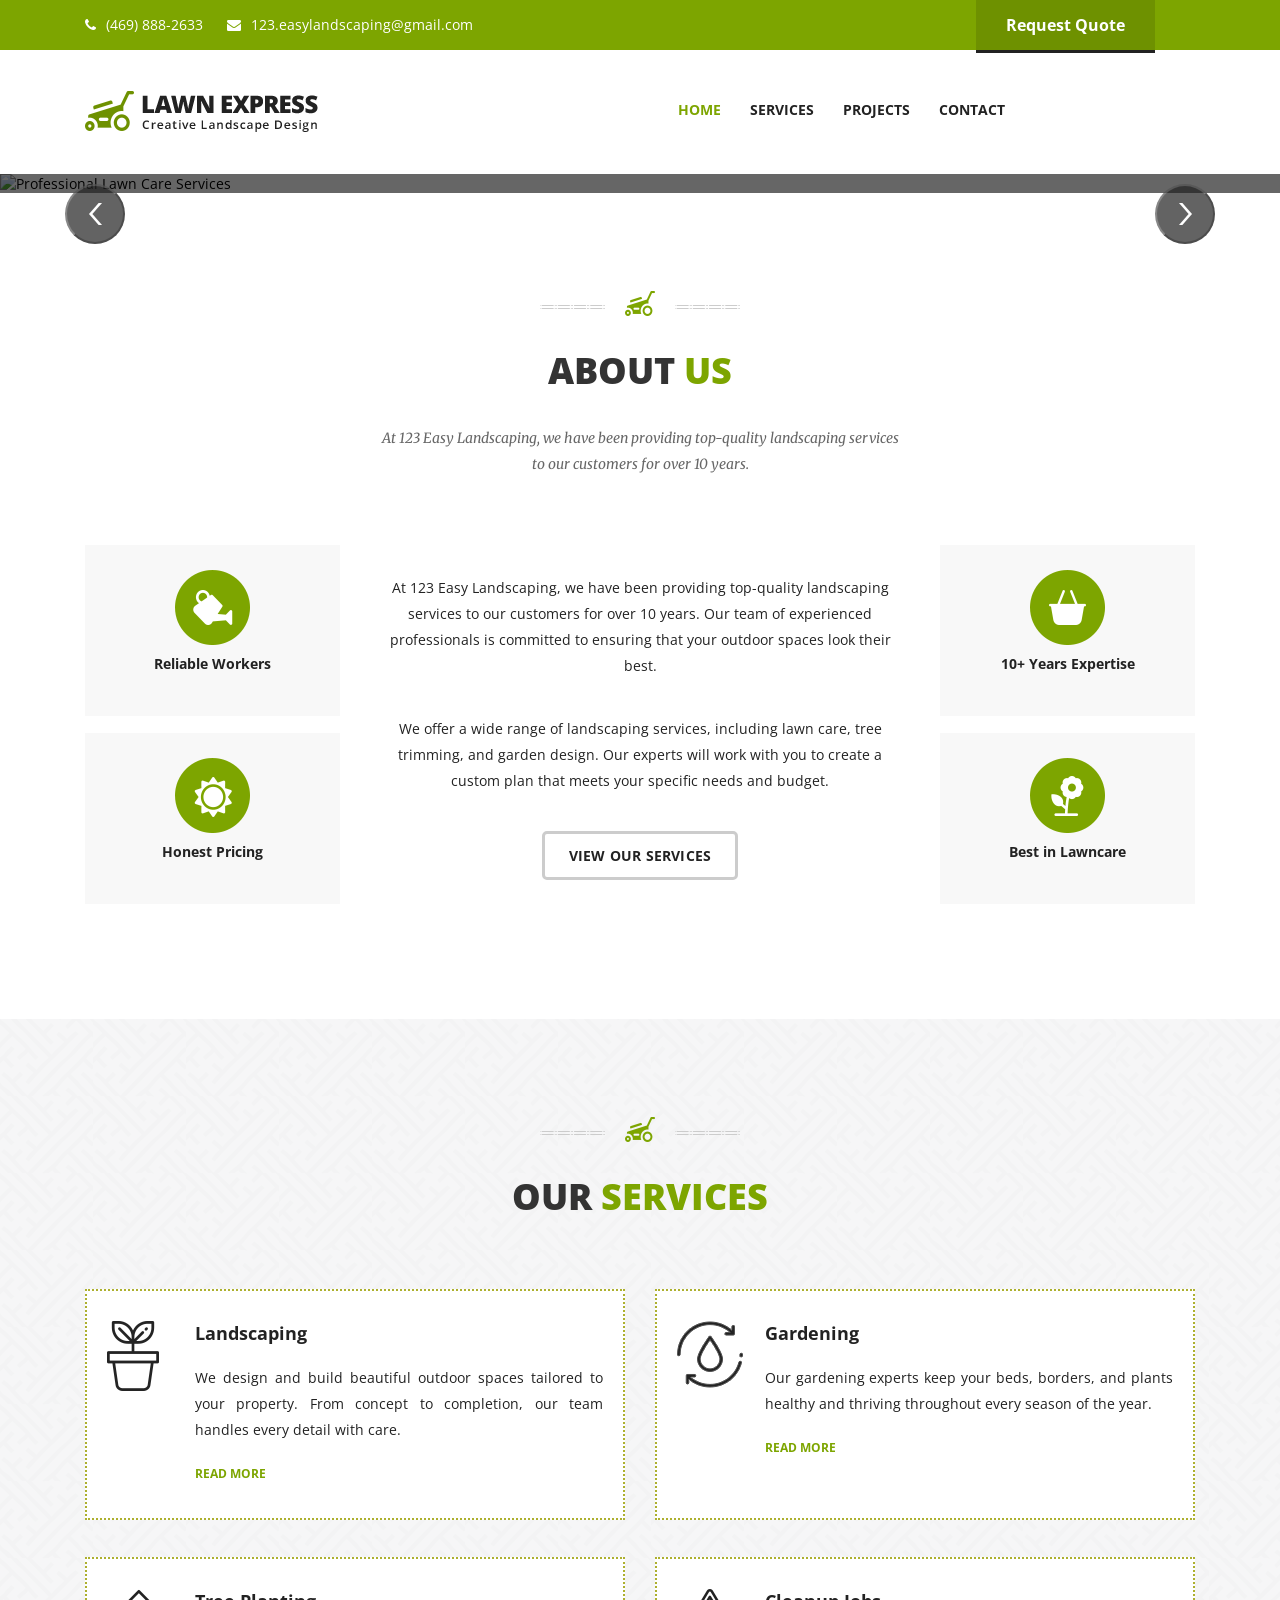
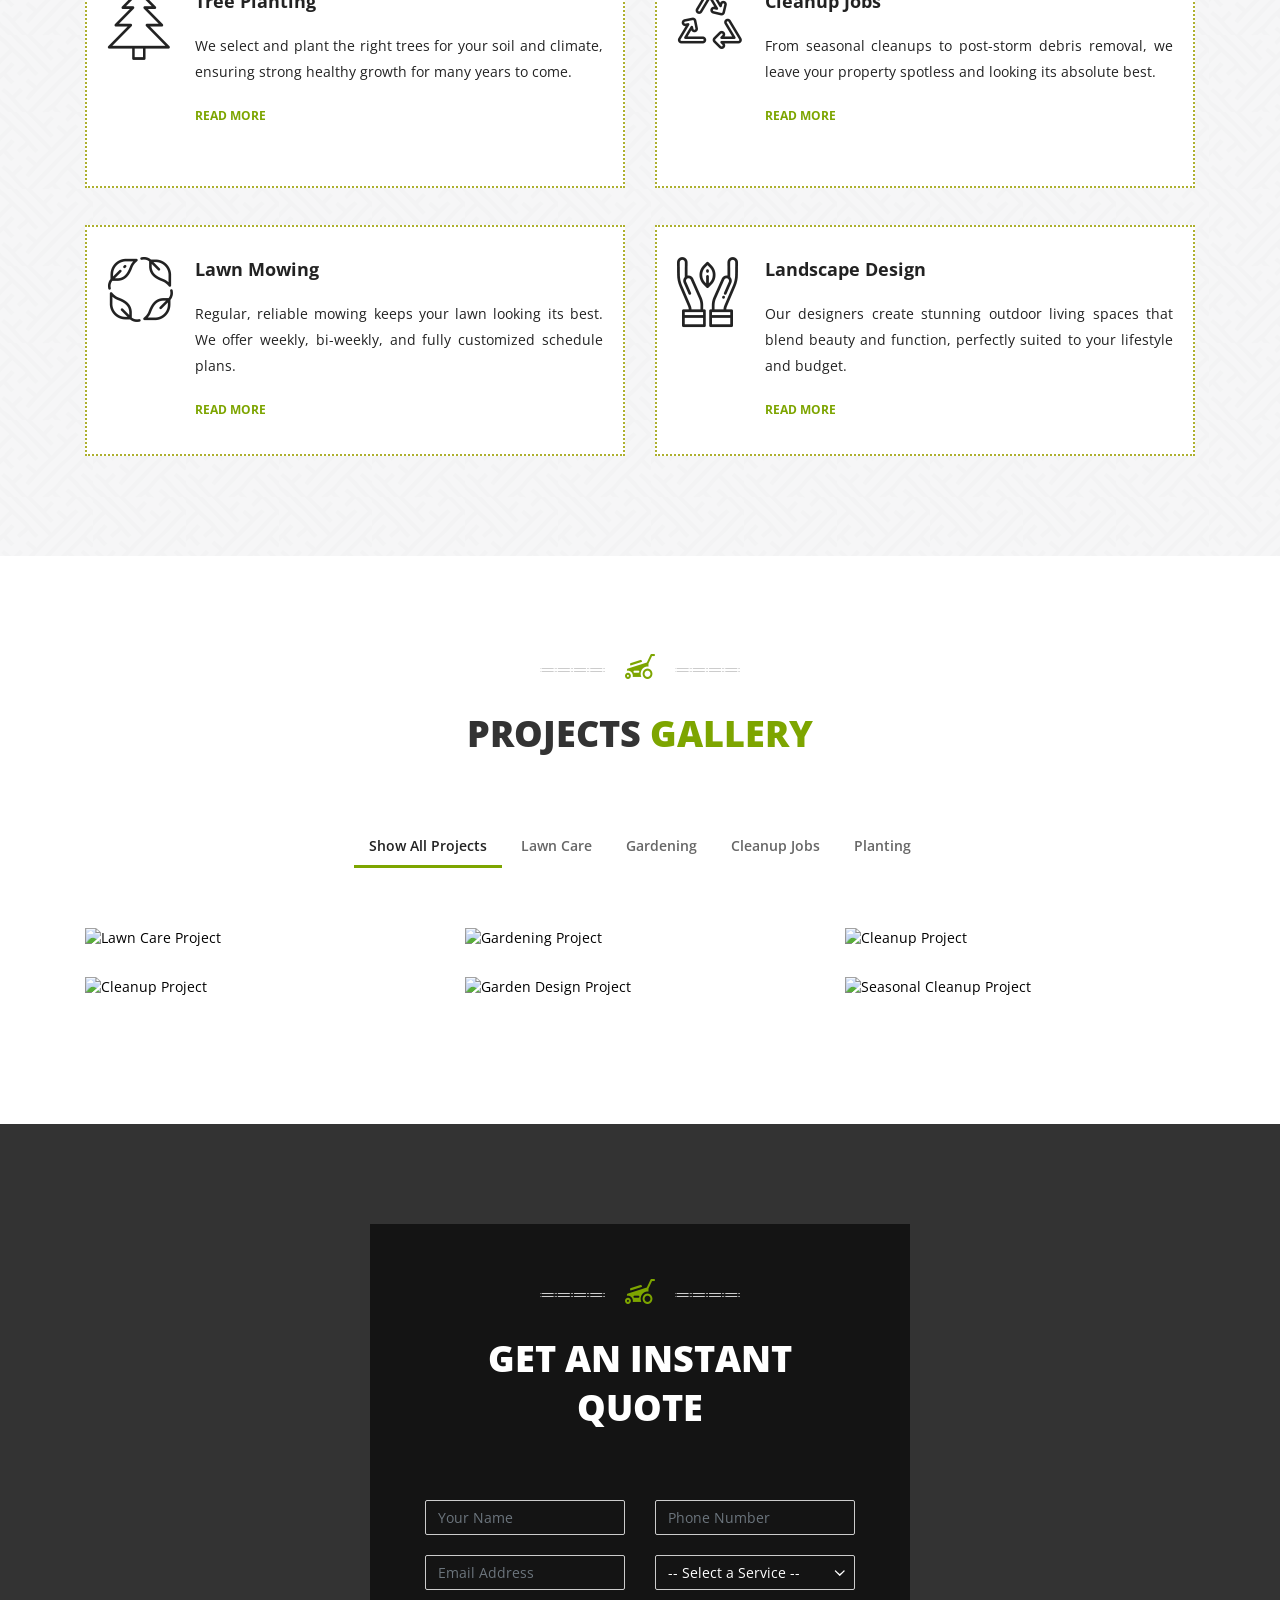
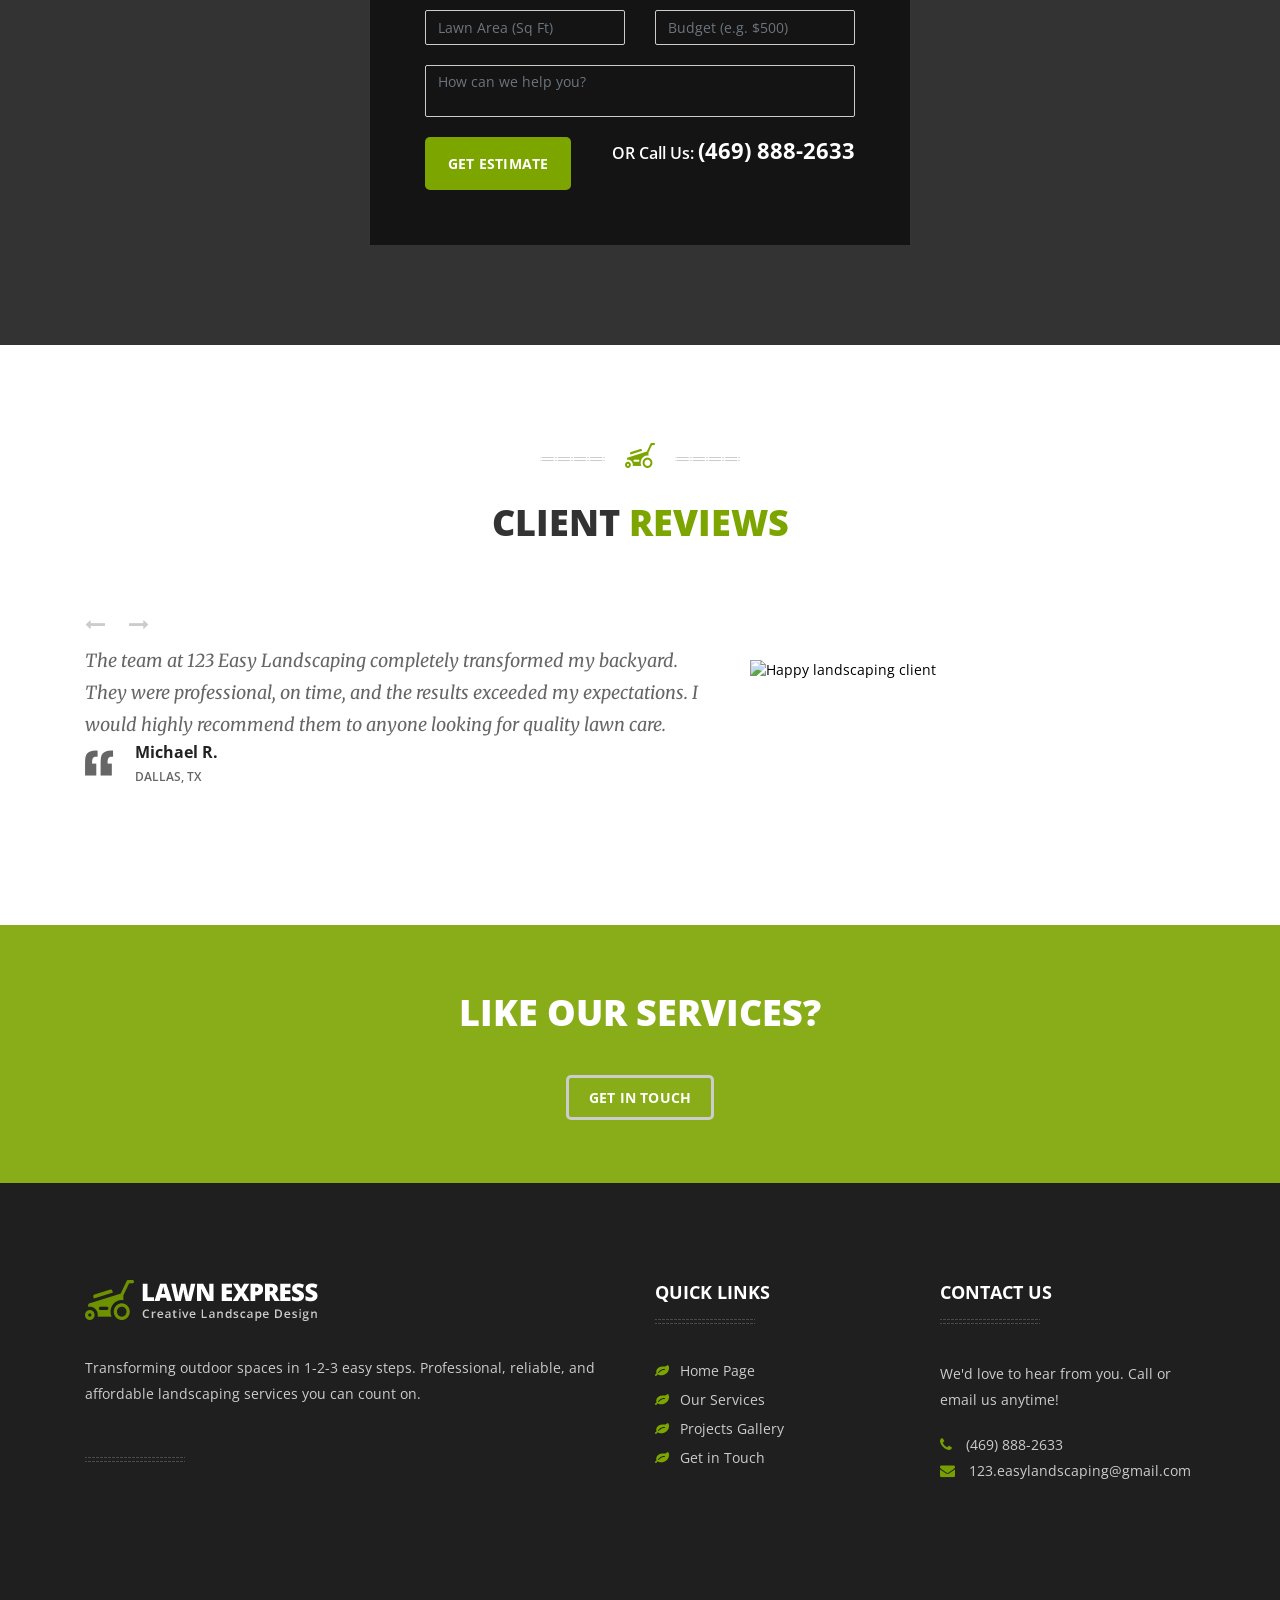
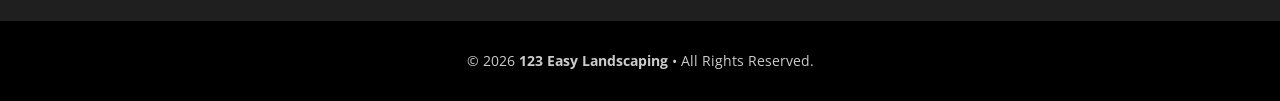
==== commit 73ea9187: "updated" ====
--- a/index.html
+++ b/index.html
@@ -1,819 +1,653 @@
 <!DOCTYPE html>
 <html lang="en-US">
-<!--<![endif]-->
 
 <head>
-    <title>Lawn Express</title>
-    <meta name="keywords" content="">
-    <meta name="description" content="">
-    <meta name="viewport" content="width=device-width, initial-scale=1.0, user-scalable=no">
-    <meta http-equiv="Content-Type" content="text/html; charset=utf-8">
-    <link rel="icon" type="image/png" href="images/icon.png">
-    <!--Fonts-->
-    <link href="https://fonts.googleapis.com/css?family=Open+Sans:300,300i,400,400i,600,600i,700,700i,800,800i" rel="stylesheet" type="text/css">
-    <link href="https://fonts.googleapis.com/css?family=Merriweather:300,300i,400,400i,700,700i,900,900i" rel="stylesheet" type="text/css">
-    <link href="http://fonts.googleapis.com/css?family=Droid+Serif:400,400italic" rel="stylesheet" type="text/css">
-    <!--Bootstrap-->
-    <link href="css/bootstrap.css" rel="stylesheet" type="text/css">
-    <!--font Awesome-->
-    <link href="css/font-awesome.css" rel="stylesheet" type="text/css">
-    <!--slider-->
-    <link href="css/owl.carousel.min.css" rel="stylesheet" type="text/css">
-    <link href="css/animate.css" rel="stylesheet" type="text/css">
-    <!--PrettyPhoto-->
-    <link href="css/prettyPhoto.css" rel="stylesheet" type="text/css">
-    <!--main file-->
-    <link href="css/style.css" rel="stylesheet" type="text/css">
-    <!--Responsive file-->
-    <link href="css/responsive.css" rel="stylesheet" type="text/css">
+  <!-- FIX #3: Correct business name (was "Lawn Express") -->
+  <title>123 Easy Landscaping</title>
+
+  <!-- FIX #4: Filled SEO meta tags (were blank) -->
+  <meta name="keywords" content="landscaping, lawn care, gardening, tree planting, cleanup, lawn mowing, landscape design, Texas">
+  <meta name="description" content="123 Easy Landscaping - Transforming outdoor spaces in 1-2-3 easy steps. Professional lawn care, gardening, tree planting, cleanup and landscape design services.">
+
+  <meta name="viewport" content="width=device-width, initial-scale=1.0, user-scalable=no">
+  <meta http-equiv="Content-Type" content="text/html; charset=utf-8">
+  <link rel="icon" type="image/png" href="images/icon.png">
+
+  <!-- Fonts -->
+  <link href="https://fonts.googleapis.com/css?family=Open+Sans:300,300i,400,400i,600,600i,700,700i,800,800i" rel="stylesheet" type="text/css">
+  <link href="https://fonts.googleapis.com/css?family=Merriweather:300,300i,400,400i,700,700i,900,900i" rel="stylesheet" type="text/css">
+  <!-- FIX #5: Changed http:// to https:// (was causing mixed content browser warning) -->
+  <link href="https://fonts.googleapis.com/css?family=Droid+Serif:400,400italic" rel="stylesheet" type="text/css">
+
+  <!-- Bootstrap -->
+  <link href="css/bootstrap.css" rel="stylesheet" type="text/css">
+  <!-- Font Awesome -->
+  <link href="css/font-awesome.css" rel="stylesheet" type="text/css">
+  <!-- Owl Carousel -->
+  <link href="css/owl.carousel.min.css" rel="stylesheet" type="text/css">
+  <!-- Animate -->
+  <link href="css/animate.css" rel="stylesheet" type="text/css">
+  <!-- PrettyPhoto Lightbox -->
+  <link href="css/prettyPhoto.css" rel="stylesheet" type="text/css">
+  <!-- Main Styles -->
+  <link href="css/style.css" rel="stylesheet" type="text/css">
+  <!-- Responsive Styles -->
+  <link href="css/responsive.css" rel="stylesheet" type="text/css">
 </head>
 
 <body>
-    <div class="page-wrapper">
-        <!-- Preloader -->
-        <div class="preloader"></div>
-        <!--Start Header-->
-        <header>
-            <div class="top_bar">
-                <div class="container">
-                    <div class="row">
-                        <div class="col-sm-12 col-md-12 col-lg-7">
-                            <p><i class="fa fa-phone"></i>92 368 4569200</p>
-                            <p><i class="fa fa-envelope"></i>info@domain.com</p>
-                        </div>
-                        <div class="col-sm-12 col-md-12 col-lg-5 text-right">
-                            <a href="contact.html" class="top_btn">Request Quote</a>
-                            <!--<div class="social_icons">
-                                <a href="#"><i class="fa fa-twitter"></i></a>
-                                <a href="#"><i class="fa fa-facebook"></i></a>
-                                <a href="#"><i class="fa fa-linkedin"></i></a>
-                                <a href="#"><i class="fa fa-google-plus"></i></a>
-                                <a href="#"><i class="fa fa-pinterest"></i></a>
-                            </div>-->
-                        </div>
-                    </div>
-                </div>
-            </div>
-            <div class="header_bottom home1">
-                <div class="container">
-                    <div class="row">
-                        <div class="col-sm-12 col-md-3 col-lg-3 col-xs-12">
-                            <div class="logo">
-                                <a href="index.html"><img src="images/logo.png" alt="img" /></a>
-                            </div>
-                        </div>
-                        <div class="col-sm-7 col-md-7 col-lg-7 text-right">
-                            <nav>
-                                <ul>
-                                    <li>
-                                        <a href="index.html" class="active">Home</a>
-                                        <!--<ul class="dropdown-menu">
-                                            <li><a href="index.html">Home One</a></li>
-                                            <li><a href="index2.html">Home Two</a></li>
-                                            <li><a href="index3.html">Home Three</a></li>
-                                            <li><a href="index4.html">Home Four</a></li>
-                                            <li><a href="index5.html">Home Five</a></li>
-                                            <li><a href="shop.html">Home shop</a></li>
-                                        </ul>-->
-                                    </li>
-                                    <!--<li class="dropdown">
-                                        <a href="about.html" data-toggle="dropdown" class=" dropdown-toggle">About</a>
-                                        <ul class="dropdown-menu">
-                                            <li><a href="about.html">About</a></li>
-                                            <li><a href="team.html">Team</a></li>
-                                            <li><a href="team-details.html">Team Details</a></li>
-                                            <li><a href="testimonials.html">Testimonials</a></li>
-                                            <li><a href="price.html">Price</a></li>
-                                            <li><a href="faq.html">FAQ's</a></li>
-                                            <li><a href="error.html">Error 404</a></li>
-                                            <li><a href="coming-soon.html">Coming Soon</a></li>
-                                        </ul>
-                                    </li>-->
-                                    <li>
-                                        <a href="services.html">Services</a>
-                                        <!--<ul class="dropdown-menu">
-                                            <li><a href="services.html">Services</a></li>
-                                            <li><a href="services-2.html">Services style 2</a></li>
-                                            <li><a href="services_detail.html">Services Detail</a></li>
-                                        </ul>-->
-                                    </li>
-                                    <li>
-                                        <a href="Projects.html">Projects</a>
-                                        <!--<ul class="dropdown-menu">
-                                            <li><a href="3-column-gallery.html">3 Column Gallery</a></li>
-                                            <li><a href="full-width-gallery.html">Full width Gallery</a></li>
-                                            <li><a href="project_detail.html">Gallery Detail</a></li>
-                                        </ul>-->
-                                    </li>
-                                    <!--<li class="dropdown">
-                                        <a href="shop.html">Store</a>
-                                        <ul class="dropdown-menu">
-                                            <li><a href="shop.html">Prducts</a></li>
-                                            <li><a href="products-details.html">Product Details</a></li>
-                                            <li><a href="cart.html">Cart</a></li>
-                                            <li><a href="checkout.html">Checkout</a></li>
-                                        </ul>
-                                    </li>-->
-                                    <!--<li class="dropdown">
-                                        <a href="blog.html" data-toggle="dropdown" class=" dropdown-toggle">Blog</a>
-                                        <ul class="dropdown-menu">
-                                            <li><a href="blog.html">Blog</a></li>
-                                            <li><a href="single.html">Blog Detail</a></li>
-                                        </ul>
-                                    </li>-->
-                                    <li><a href="contact.html">Contact</a></li>
-                                </ul>
-                            </nav>
-                        </div>
-                        <!--<div class="col-sm-12 col-md-9 col-lg-2 col-xs-12 responsive_center">
-                            <div class="cart_info">
-                                <a href="cart.html"><img src="images/cart.png" alt="img" /> <span>3</span></a>
-                            </div>
-                            <form action="#">
-                                <input type="text" placeholder="search" />
-                                <input type="submit" value="" />
-                            </form>
-                        </div>-->
-                    </div>
-                </div>
-            </div>
-        </header>
-        <!--End Header-->
-        <!--Responsive Nav-->
-        <div class="responsive_button">
-            <p>Home</p>
-            <button class="navbar-toggler" type="button" data-toggle="collapse" data-target="#navbarToggleExternalContent" aria-controls="navbarToggleExternalContent" aria-expanded="false" aria-label="Toggle navigation">
-                <span class=""><i class="fa fa-bars"></i></span>
-            </button>
-        </div>
-        <div class="responsive_nav collapse navbar-collapse" id="navbarToggleExternalContent">
-            <ul class="nav navbar-nav">
-                <li><a href="index.html">Home One</a></li>
-                <li><a href="index2.html">Home Two</a></li>
-                <li><a href="index3.html">Home Three</a></li>
-                <li><a href="index4.html">Home Four</a></li>
-                <li><a href="index5.html">Home Five</a></li>
-                <li><a href="shop.html">Home shop</a></li>
-                <li><a href="about.html">About</a></li>
-                <li><a href="team.html">Team</a></li>
-                <li><a href="team-details.html">Team Details</a></li>
-                <li><a href="testimonials.html">Testimonials</a></li>
-                <li><a href="price.html">Price</a></li>
-                <li><a href="faq.html">FAQ's</a></li>
-                <li><a href="error.html">Error 404</a></li>
-                <li><a href="coming-soon.html">Coming Soon</a></li>
+<div class="page-wrapper">
+
+  <!-- Preloader -->
+  <div class="preloader"></div>
+
+  <!-- ================================================
+       HEADER
+  ================================================ -->
+  <header>
+    <div class="top_bar">
+      <div class="container">
+        <div class="row">
+          <div class="col-sm-12 col-md-12 col-lg-7">
+            <!-- FIX #1 & #11: Correct real business phone number (was "92 368 4569200") -->
+            <p><i class="fa fa-phone"></i> (469) 888-2633</p>
+            <!-- FIX #2: Correct real business email (was "info@domain.com") -->
+            <p><i class="fa fa-envelope"></i> 123.easylandscaping@gmail.com</p>
+          </div>
+          <div class="col-sm-12 col-md-12 col-lg-5 text-right">
+            <a href="contact.html" class="top_btn">Request Quote</a>
+          </div>
+        </div>
+      </div>
+    </div>
+
+    <div class="header_bottom home1">
+      <div class="container">
+        <div class="row">
+          <div class="col-sm-12 col-md-3 col-lg-3 col-xs-12">
+            <div class="logo">
+              <a href="index.html"><img src="images/logo.png" alt="123 Easy Landscaping" /></a>
+            </div>
+          </div>
+          <div class="col-sm-7 col-md-7 col-lg-7 text-right">
+            <nav>
+              <ul>
+                <li><a href="index.html" class="active">Home</a></li>
                 <li><a href="services.html">Services</a></li>
-                <li><a href="services-2.html">Services style 2</a></li>
-                <li><a href="services_detail.html">Services Detail</a></li>
-                <li><a href="3-column-gallery.html">3 Column Gallery</a></li>
-                <li><a href="full-width-gallery.html">Full width Gallery</a></li>
-                <li><a href="project_detail.html">Gallery Detail</a></li>
-                <li><a href="shop.html">Prducts</a></li>
-                <li><a href="products-details.html">Product Details</a></li>
-                <li><a href="cart.html">Cart</a></li>
-                <li><a href="checkout.html">Checkout</a></li>
-                <li><a href="blog.html">Blog</a></li>
-                <li><a href="single.html">Blog Detail</a></li>
+                <li><a href="Projects.html">Projects</a></li>
                 <li><a href="contact.html">Contact</a></li>
-            </ul>
-        </div>
-    </div>
-    <!--Responsive Nav-->
-    <!--Start Slider-->
-    <div class="main_slider owl-carousel owl-theme seaction_margin">
-        <div class="item">
-            <img src="https://via.placeholder.com/1920x860" alt="img" />
-            <div class="slide_content">
-                <div class="container">
-                    <div class="row">
-                        <div class="col-sm-12 col-md-12">
-                            <h3>Using the latest technologies in landscaping</h3>
-                            <h1>We are the best lawn care <br />
-                                maintenance company </h1>
-                            <a href="services.html" class="button">Learn More</a> <a href="https://themeforest.net/item/lawnexpress-lawn-mowing-gardening-landscaping-farming-and-florist-html5-responsive-template/20152910?s_rank=1" class="button">purchase theme</a>
-                        </div>
-                    </div>
-                </div>
-            </div>
-        </div>
-<!--        <div class="item">
-            <img src="https://via.placeholder.com/1920x860" alt="img" />
-            <div class="slide_content">
-                <div class="container">
-                    <div class="row">
-                        <div class="col-sm-12 col-md-12">
-                            <h3>Using the latest technologies in landscaping</h3>
-                            <h1>We are the best lawn care <br />
-                                maintenance companies</h1>
-                            <a href="about.html" class="button">Learn More</a> <a href="https://themeforest.net/item/lawnexpress-lawn-mowing-gardening-landscaping-farming-and-florist-html5-responsive-template/20152910?s_rank=1" class="button">purchase theme</a>
-                        </div>
-                    </div>
-                </div>
-            </div>
-        </div>
-        <div class="item">
-            <img src="https://via.placeholder.com/1920x860" alt="img" />
-            <div class="slide_content">
-                <div class="container">
-                    <div class="row">
-                        <div class="col-sm-12 col-md-12">
-                            <h3>Using the latest technologies in landscaping</h3>
-                            <h1>We are the best lawn care <br />
-                                maintenance companies</h1>
-                            <a href="about.html" class="button">Learn More</a> <a href="https://themeforest.net/item/lawnexpress-lawn-mowing-gardening-landscaping-farming-and-florist-html5-responsive-template/20152910?s_rank=1" class="button">purchase theme</a>
-                        </div>
-                    </div>
-                </div>
-            </div>
-        </div>-->
-    </div>
-    <!--End Slider-->
-    <!--Start About-->
-    <div class="about seaction_margin">
+              </ul>
+            </nav>
+          </div>
+        </div>
+      </div>
+    </div>
+  </header>
+  <!-- END HEADER -->
+
+  <!-- ================================================
+       RESPONSIVE MOBILE NAV
+       FIX #14: Removed ~25 dead template links, kept only real pages
+  ================================================ -->
+  <div class="responsive_button">
+    <p>Menu</p>
+    <button class="navbar-toggler" type="button"
+      data-toggle="collapse"
+      data-target="#navbarToggleExternalContent"
+      aria-controls="navbarToggleExternalContent"
+      aria-expanded="false"
+      aria-label="Toggle navigation">
+      <span class=""><i class="fa fa-bars"></i></span>
+    </button>
+  </div>
+
+  <div class="responsive_nav collapse navbar-collapse" id="navbarToggleExternalContent">
+    <ul class="nav navbar-nav">
+      <li><a href="index.html">Home</a></li>
+      <li><a href="services.html">Services</a></li>
+      <li><a href="Projects.html">Projects</a></li>
+      <li><a href="contact.html">Contact</a></li>
+    </ul>
+  </div>
+  <!-- END RESPONSIVE NAV -->
+
+  <!-- ================================================
+       SLIDER — FULLY FIXED
+       - Was: 1 slide with placeholder image, 2 slides commented out
+       - Fix: 3 active slides using real gallery images
+       - Each slide has unique heading + 2 CTA buttons
+  ================================================ -->
+  <div class="main_slider owl-carousel owl-theme seaction_margin">
+
+    <div class="item">
+      <img src="Images/custom/main_slider.jpg" alt="Professional Lawn Care Services" />
+      <div class="slide_content">
         <div class="container">
-            <div class="heading_wrap animated fades">
+          <div class="row">
+            <div class="col-sm-12 col-md-12">
+              <h3>Using the latest technologies in landscaping</h3>
+              <h1>We are the best lawn care <br />maintenance company</h1>
+              <a href="services.html" class="button">Our Services</a>
+              <a href="contact.html" class="button">Get a Quote</a>
+            </div>
+          </div>
+        </div>
+      </div>
+    </div>
+
+    <div class="item">
+      <img src="Images/custom/main_slider2.jpg" alt="Expert Gardening and Landscape Design" />
+      <div class="slide_content">
+        <div class="container">
+          <div class="row">
+            <div class="col-sm-12 col-md-12">
+              <h3>Transforming outdoor spaces in 1-2-3 easy steps</h3>
+              <h1>Professional gardening <br />&amp; landscape design</h1>
+              <a href="services.html" class="button">Our Services</a>
+              <a href="contact.html" class="button">Get a Quote</a>
+            </div>
+          </div>
+        </div>
+      </div>
+    </div>
+
+    <div class="item">
+      <img src="Images/custom/main_slider3.jpg" alt="Complete Yard Cleanup Services" />
+      <div class="slide_content">
+        <div class="container">
+          <div class="row">
+            <div class="col-sm-12 col-md-12">
+              <h3>Over 10 years of trusted local service</h3>
+              <h1>Complete yard cleanup <br />&amp; maintenance solutions</h1>
+              <a href="services.html" class="button">Our Services</a>
+              <a href="contact.html" class="button">Get a Quote</a>
+            </div>
+          </div>
+        </div>
+      </div>
+    </div>
+
+  </div>
+  <!-- END SLIDER -->
+
+  <!-- ================================================
+       ABOUT
+  ================================================ -->
+  <div class="about seaction_margin">
+    <div class="container">
+      <div class="heading_wrap animated fades">
+        <div class="icon_bar"></div>
+        <h2 class="heading_a">About <span>Us</span></h2>
+        <h5 class="heading_small">
+          At 123 Easy Landscaping, we have been providing top-quality landscaping services <br />
+          to our customers for over 10 years.
+        </h5>
+      </div>
+      <div class="row">
+        <div class="col-sm-12 col-md-3">
+          <div class="icon_box animated fades">
+            <img src="images/icons/top_icon1.png" alt="Reliable Workers" />
+            <h4>Reliable Workers</h4>
+          </div>
+          <div class="icon_box animated fades">
+            <img src="images/icons/top_icon3.png" alt="Honest Pricing" />
+            <h4>Honest Pricing</h4>
+          </div>
+        </div>
+        <div class="col-sm-12 col-md-6 content about_content animated fades">
+          <p>At 123 Easy Landscaping, we have been providing top-quality landscaping services to our customers for over 10 years. Our team of experienced professionals is committed to ensuring that your outdoor spaces look their best.</p>
+          <p>We offer a wide range of landscaping services, including lawn care, tree trimming, and garden design. Our experts will work with you to create a custom plan that meets your specific needs and budget.</p>
+          <a href="services.html" class="button brdr">View Our Services</a>
+        </div>
+        <div class="col-sm-12 col-md-3">
+          <div class="icon_box animated fades">
+            <img src="images/icons/top_icon2.png" alt="10+ Years Expertise" />
+            <h4>10+ Years Expertise</h4>
+          </div>
+          <div class="icon_box animated fades">
+            <img src="images/icons/top_icon4.png" alt="Best in Lawncare" />
+            <h4>Best in Lawncare</h4>
+          </div>
+        </div>
+      </div>
+    </div>
+  </div>
+  <!-- END ABOUT -->
+
+  <!-- ================================================
+       SERVICES
+       Service images replaced with real gallery images
+  ================================================ -->
+  <div class="services_wrap seaction_margin">
+    <div class="container">
+      <div class="heading_wrap animated slide">
+        <div class="icon_bar"></div>
+        <h2 class="heading_a">Our <span>Services</span></h2>
+      </div>
+      <div class="row">
+
+        <div class="col-sm-12 col-md-6 animated slide">
+          <div class="service">
+            <img src="Images/PROJECTS-GALLERY_384-325/Lawn-Care/IMG_3207.jpg" alt="Landscaping Service" />
+            <div class="service_content">
+              <div class="row">
+                <div class="col-sm-2 col-md-2 icon">
+                  <img src="images/icons/icon1.png" class="icon_one" alt="Landscaping" />
+                  <img src="images/icons/iconh1.png" class="icon_one icon_two" alt="Landscaping" />
+                </div>
+                <div class="col-sm-10 col-md-10">
+                  <h3>Landscaping</h3>
+                  <p>We design and build beautiful outdoor spaces tailored to your property. From concept to completion, our team handles every detail with care.</p>
+                  <a href="services.html">read more</a>
+                </div>
+              </div>
+            </div>
+          </div>
+        </div>
+
+        <div class="col-sm-12 col-md-6 animated slide">
+          <div class="service">
+            <img src="Images/PROJECTS-GALLERY_384-325/Gardening/IMG_3205.jpg" alt="Gardening Service" />
+            <div class="service_content">
+              <div class="row">
+                <div class="col-sm-2 col-md-2 icon">
+                  <img src="images/icons/icon2.png" class="icon_one" alt="Gardening" />
+                  <img src="images/icons/iconh2.png" class="icon_one icon_two" alt="Gardening" />
+                </div>
+                <div class="col-sm-10 col-md-10">
+                  <h3>Gardening</h3>
+                  <p>Our gardening experts keep your beds, borders, and plants healthy and thriving throughout every season of the year.</p>
+                  <a href="services.html">read more</a>
+                </div>
+              </div>
+            </div>
+          </div>
+        </div>
+
+        <div class="col-sm-12 col-md-6 animated slide">
+          <div class="service">
+            <img src="Images/PROJECTS-GALLERY_384-325/Gardening/IMG_3199.jpg" alt="Tree Planting Service" />
+            <div class="service_content">
+              <div class="row">
+                <div class="col-sm-2 col-md-2 icon">
+                  <img src="images/icons/icon3.png" class="icon_one" alt="Tree Planting" />
+                  <img src="images/icons/iconh3.png" class="icon_one icon_two" alt="Tree Planting" />
+                </div>
+                <div class="col-sm-10 col-md-10">
+                  <h3>Tree Planting</h3>
+                  <p>We select and plant the right trees for your soil and climate, ensuring strong healthy growth for many years to come.</p>
+                  <a href="services.html">read more</a>
+                </div>
+              </div>
+            </div>
+          </div>
+        </div>
+
+        <div class="col-sm-12 col-md-6 animated slide">
+          <div class="service">
+            <img src="Images/PROJECTS-GALLERY_384-325/Cleanup/IMG_3187.jpg" alt="Cleanup Jobs Service" />
+            <div class="service_content">
+              <div class="row">
+                <div class="col-sm-2 col-md-2 icon">
+                  <img src="images/icons/icon4.png" class="icon_one" alt="Cleanup Jobs" />
+                  <img src="images/icons/iconh4.png" class="icon_one icon_two" alt="Cleanup Jobs" />
+                </div>
+                <div class="col-sm-10 col-md-10">
+                  <h3>Cleanup Jobs</h3>
+                  <p>From seasonal cleanups to post-storm debris removal, we leave your property spotless and looking its absolute best.</p>
+                  <a href="services.html">read more</a>
+                </div>
+              </div>
+            </div>
+          </div>
+        </div>
+
+        <div class="col-sm-12 col-md-6 animated slide">
+          <div class="service">
+            <img src="Images/PROJECTS-GALLERY_384-325/Cleanup/IMG_3193.jpg" alt="Lawn Mowing Service" />
+            <div class="service_content">
+              <div class="row">
+                <div class="col-sm-2 col-md-2 icon">
+                  <img src="images/icons/icon5.png" class="icon_one" alt="Lawn Mowing" />
+                  <img src="images/icons/iconh5.png" class="icon_one icon_two" alt="Lawn Mowing" />
+                </div>
+                <div class="col-sm-10 col-md-10">
+                  <h3>Lawn Mowing</h3>
+                  <p>Regular, reliable mowing keeps your lawn looking its best. We offer weekly, bi-weekly, and fully customized schedule plans.</p>
+                  <a href="services.html">read more</a>
+                </div>
+              </div>
+            </div>
+          </div>
+        </div>
+
+        <div class="col-sm-12 col-md-6 animated slide">
+          <div class="service">
+            <img src="Images/PROJECTS-GALLERY_384-325/Cleanup/IMG_3206.jpg" alt="Landscape Design Service" />
+            <div class="service_content">
+              <div class="row">
+                <div class="col-sm-2 col-md-2 icon">
+                  <img src="images/icons/icon6.png" class="icon_one" alt="Landscape Design" />
+                  <img src="images/icons/iconh6.png" class="icon_one icon_two" alt="Landscape Design" />
+                </div>
+                <div class="col-sm-10 col-md-10">
+                  <h3>Landscape Design</h3>
+                  <p>Our designers create stunning outdoor living spaces that blend beauty and function, perfectly suited to your lifestyle and budget.</p>
+                  <a href="services.html">read more</a>
+                </div>
+              </div>
+            </div>
+          </div>
+        </div>
+
+      </div>
+    </div>
+  </div>
+  <!-- END SERVICES -->
+
+  <!-- ================================================
+       PROJECT GALLERY
+       FIX #6:  "Imagess" typo fixed to "Images"
+       FIX #7:  All file extensions standardized to lowercase .jpg
+       FIX #8:  Doubled subfolders removed (e.g. Lawn-Care/Lawn-Care/ -> Lawn-Care/)
+       FIX #15: Each item has a unique descriptive label
+  ================================================ -->
+  <div class="project_wrap seaction_margin animated fades">
+    <div class="container">
+      <div class="heading_wrap">
+        <div class="icon_bar"></div>
+        <h2 class="heading_a">Projects <span>Gallery</span></h2>
+      </div>
+
+      <div class="my-selector" data-option-key="filter">
+        <a href="#filter" data-option-value="*" class="selected">Show All Projects</a>
+        <a href="#filter" data-option-value=".lawn_care">Lawn Care</a>
+        <a href="#filter" data-option-value=".gardening">Gardening</a>
+        <a href="#filter" data-option-value=".cleanup">Cleanup Jobs</a>
+        <a href="#filter" data-option-value=".planting">Planting</a>
+      </div>
+
+      <ul id="project-eliment" class="row da-thumbs">
+
+        <li class="col-sm-12 col-md-4 item cleanup lawn_care">
+          <div class="item_inner">
+            <img src="Images/PROJECTS-GALLERY_384-325/Lawn-Care/IMG_3207.jpg" alt="Lawn Care Project" />
+            <div class="overlay">
+              <a href="Images/PROJECTS-GALLERY_384-325/Lawn-Care/IMG_3207.jpg" class="zoom"><i class="fa fa-search"></i></a>
+              <h5><a href="#">Lawn Care</a></h5>
+            </div>
+          </div>
+        </li>
+
+        <li class="col-sm-12 col-md-4 item gardening planting">
+          <div class="item_inner">
+            <img src="Images/PROJECTS-GALLERY_384-325/Gardening/IMG_3205.jpg" alt="Gardening Project" />
+            <div class="overlay">
+              <a href="Images/PROJECTS-GALLERY_384-325/Gardening/IMG_3205.jpg" class="zoom"><i class="fa fa-search"></i></a>
+              <h5><a href="#">Gardening</a></h5>
+            </div>
+          </div>
+        </li>
+
+        <li class="col-sm-12 col-md-4 item cleanup planting">
+          <div class="item_inner">
+            <img src="Images/PROJECTS-GALLERY_384-325/Cleanup/IMG_3187.jpg" alt="Cleanup Project" />
+            <div class="overlay">
+              <a href="Images/PROJECTS-GALLERY_384-325/Cleanup/IMG_3187.jpg" class="zoom"><i class="fa fa-search"></i></a>
+              <h5><a href="#">Yard Cleanup</a></h5>
+            </div>
+          </div>
+        </li>
+
+        <li class="col-sm-12 col-md-4 item cleanup planting">
+          <div class="item_inner">
+            <img src="Images/PROJECTS-GALLERY_384-325/Cleanup/IMG_3193.jpg" alt="Cleanup Project" />
+            <div class="overlay">
+              <a href="Images/PROJECTS-GALLERY_384-325/Cleanup/IMG_3193.jpg" class="zoom"><i class="fa fa-search"></i></a>
+              <h5><a href="#">Property Cleanup</a></h5>
+            </div>
+          </div>
+        </li>
+
+        <li class="col-sm-12 col-md-4 item cleanup gardening">
+          <div class="item_inner">
+            <img src="Images/PROJECTS-GALLERY_384-325/Gardening/IMG_3199.jpg" alt="Garden Design Project" />
+            <div class="overlay">
+              <a href="Images/PROJECTS-GALLERY_384-325/Gardening/IMG_3199.jpg" class="zoom"><i class="fa fa-search"></i></a>
+              <h5><a href="#">Garden Design</a></h5>
+            </div>
+          </div>
+        </li>
+
+        <li class="col-sm-12 col-md-4 item cleanup planting">
+          <div class="item_inner">
+            <img src="Images/PROJECTS-GALLERY_384-325/Cleanup/IMG_3206.jpg" alt="Seasonal Cleanup Project" />
+            <div class="overlay">
+              <a href="Images/PROJECTS-GALLERY_384-325/Cleanup/IMG_3206.jpg" class="zoom"><i class="fa fa-search"></i></a>
+              <h5><a href="#">Seasonal Cleanup</a></h5>
+            </div>
+          </div>
+        </li>
+
+      </ul>
+    </div>
+  </div>
+  <!-- END PROJECT GALLERY -->
+
+  <!-- ================================================
+       QUOTE FORM
+       FIX #9:  All <option> values filled in meaningfully
+       FIX #10: <select> given name="service_type"
+       FIX #11: Consistent real phone number
+  ================================================ -->
+  <div class="qoute_wrap seaction_margin animated entrance">
+    <div class="layer">
+      <div class="container">
+        <div class="row">
+          <div class="col-md-2 col-lg-3"></div>
+          <div class="col-sm-12 col-md-8 col-lg-6">
+            <div class="qoute">
+              <div class="heading_wrap">
                 <div class="icon_bar"></div>
-                <h2 class="heading_a">About <span>Us</span></h2>
-                <h5 class="heading_small">Lorem ipsum dolor sit amet consectetur adipisicing elit sed ipsum eiusmod tempor <br />
-                    incididunt utsmat labore et dolore magna aliqua.
-                </h5>
-            </div>
-            <div class="row">
-                <div class="col-sm-12 col-md-3">
-                    <div class="icon_box animated fades">
-                        <img src="images/icons/top_icon1.png" alt="img" />
-                        <h4>Reliable Workers</h4>
-                    </div>
-                    <div class="icon_box animated fades">
-                        <img src="images/icons/top_icon3.png" alt="img" />
-                        <h4>Honest Pricing</h4>
-                    </div>
-                </div>
-                <div class="col-sm-12 col-md-6 content about_content animated fades">
-                    <p>Ipsum dolor sit amet consectetur adipisicing elit sed eiusmod tempor incididunt sed laboret dolore magna aliquat enim ad minim veniam nostrud exercitation ullamco laboris nisi ut aliquip ex ea commodo consequat. </p>
-                    <p>Duis aute irure dolor reprehenderit voluptate velit esse cillum dolore fugiat nula pariatur. Excepteur sint occaecat cupidatat non proidentera sunt culpa officia deserunt mollit anim est laborum. Sed perspiciatis unde omnis iste natus error sit voluptatem accusantium doloremque laudantium totam rem aperiam ipsa.</p>
-                    <a href="services.html" class="button brdr">View Our Services</a>
-                </div>
-                <div class="col-sm-12 col-md-3">
-                    <div class="icon_box animated fades">
-                        <img src="images/icons/top_icon2.png" alt="img" />
-                        <h4>10+ Years Expertise</h4>
-                    </div>
-                    <div class="icon_box animated fades">
-                        <img src="images/icons/top_icon4.png" alt="img" />
-                        <h4>Best in Lawncare</h4>
-                    </div>
-                </div>
-            </div>
-        </div>
-    </div>
-    <!--End About-->
-    <!--Start Services-->
-    <div class="services_wrap seaction_margin">
-        <div class="container">
-            <div class="heading_wrap animated slide">
-                <div class="icon_bar"></div>
-                <h2 class="heading_a">Our <span>Services</span></h2>
-            </div>
-            <div class="row">
-                <div class="col-sm-12 col-md-6 animated slide">
-                    <div class="service">
-                        <img src="https://via.placeholder.com/555x235" alt="img" />
-                        <div class="service_content">
-                            <div class="row">
-                                <div class="col-sm-2 col-md-2 icon">
-                                    <img src="images/icons/icon1.png" class="icon_one" alt="img" />
-                                    <img src="images/icons/iconh1.png" class="icon_one icon_two" alt="img" />
-                                </div>
-                                <div class="col-sm-10 col-md-10">
-                                    <h3>Landscaping</h3>
-                                    <p>Abore et dolore magna aliqua ut enim minim veniam quis nostrud exercitation ullamco laboris nisi aliquip eiusmod tempor incididunt labore.
-                                    </p>
-                                    <a href="services.html">read more</a>
-                                </div>
-                            </div>
-                        </div>
-                    </div>
-                </div>
-                <div class="col-sm-12 col-md-6 animated slide">
-                    <div class="service">
-                        <img src="https://via.placeholder.com/555x235" alt="img" />
-                        <div class="service_content">
-                            <div class="row">
-                                <div class="col-sm-2 col-md-2 icon">
-                                    <img src="images/icons/icon2.png" class="icon_one" alt="img" />
-                                    <img src="images/icons/iconh2.png" class="icon_one icon_two" alt="img" />
-                                </div>
-                                <div class="col-sm-10 col-md-10">
-                                    <h3>Gardening</h3>
-                                    <p>Abore et dolore magna aliqua ut enim minim veniam quis nostrud exercitation ullamco laboris nisi aliquip eiusmod tempor incididunt labore.
-                                    </p>
-                                    <a href="services.html">read more</a>
-                                </div>
-                            </div>
-                        </div>
-                    </div>
-                </div>
-                <div class="col-sm-12 col-md-6 animated slide">
-                    <div class="service">
-                        <img src="https://via.placeholder.com/555x235" alt="img" />
-                        <div class="service_content">
-                            <div class="row">
-                                <div class="col-sm-2 col-md-2 icon">
-                                    <img src="images/icons/icon3.png" class="icon_one" alt="img" />
-                                    <img src="images/icons/iconh3.png" class="icon_one icon_two" alt="img" />
-                                </div>
-                                <div class="col-sm-10 col-md-10">
-                                    <h3>Tree Planting</h3>
-                                    <p>Abore et dolore magna aliqua ut enim minim veniam quis nostrud exercitation ullamco laboris nisi aliquip eiusmod tempor incididunt labore.
-                                    </p>
-                                    <a href="services.html">read more</a>
-                                </div>
-                            </div>
-                        </div>
-                    </div>
-                </div>
-                <div class="col-sm-12 col-md-6 animated slide">
-                    <div class="service">
-                        <img src="https://via.placeholder.com/555x235" alt="img" />
-                        <div class="service_content">
-                            <div class="row">
-                                <div class="col-sm-2 col-md-2 icon">
-                                    <img src="images/icons/icon4.png" class="icon_one" alt="img" />
-                                    <img src="images/icons/iconh4.png" class="icon_one icon_two" alt="img" />
-                                </div>
-                                <div class="col-sm-10 col-md-10">
-                                    <h3>Cleanup Jobs</h3>
-                                    <p>Abore et dolore magna aliqua ut enim minim veniam quis nostrud exercitation ullamco laboris nisi aliquip eiusmod tempor incididunt labore.
-                                    </p>
-                                    <a href="services.html">read more</a>
-                                </div>
-                            </div>
-                        </div>
-                    </div>
-                </div>
-                <div class="col-sm-12 col-md-6 animated slide">
-                    <div class="service">
-                        <img src="https://via.placeholder.com/555x235" alt="img" />
-                        <div class="service_content">
-                            <div class="row">
-                                <div class="col-sm-2 col-md-2 icon">
-                                    <img src="images/icons/icon5.png" class="icon_one" alt="img" />
-                                    <img src="images/icons/iconh5.png" class="icon_one icon_two" alt="img" />
-                                </div>
-                                <div class="col-sm-10 col-md-10">
-                                    <h3>Lawn Mowing</h3>
-                                    <p>Abore et dolore magna aliqua ut enim minim veniam quis nostrud exercitation ullamco laboris nisi aliquip eiusmod tempor incididunt labore.
-                                    </p>
-                                    <a href="services.html">read more</a>
-                                </div>
-                            </div>
-                        </div>
-                    </div>
-                </div>
-                <div class="col-sm-12 col-md-6 animated slide">
-                    <div class="service">
-                        <img src="https://via.placeholder.com/555x235" alt="img" />
-                        <div class="service_content">
-                            <div class="row">
-                                <div class="col-sm-2 col-md-2 icon">
-                                    <img src="images/icons/icon6.png" class="icon_one" alt="img" />
-                                    <img src="images/icons/iconh6.png" class="icon_one icon_two" alt="img" />
-                                </div>
-                                <div class="col-sm-10 col-md-10">
-                                    <h3>Landscape Design</h3>
-                                    <p>Abore et dolore magna aliqua ut enim minim veniam quis nostrud exercitation ullamco laboris nisi aliquip eiusmod tempor incididunt labore.
-                                    </p>
-                                    <a href="services.html">read more</a>
-                                </div>
-                            </div>
-                        </div>
-                    </div>
-                </div>
-            </div>
-        </div>
-    </div>
-    <!--End Services-->
-    <!--Start project-->
-    <div class="project_wrap seaction_margin animated fades">
-        <div class="container">
-            <div class="heading_wrap">
-                <div class="icon_bar"></div>
-                <h2 class="heading_a">projects <span>Gallery</span></h2>
-            </div>
-            <div class="my-selector" data-option-key="filter">
-                <a href="#filter" data-option-value="*" class="selected">Show All Projects</a>
-                <a href="#filter" data-option-value=".lawn_care">Lawn Care</a>
-                <a href="#filter" data-option-value=".gardening">Gardening</a>
-                <a href="#filter" data-option-value=".cleanup">Cleanup Jobs</a>
-                <a href="#filter" data-option-value=".planting">Planting</a>
-            </div>
-            <ul id="project-eliment" class="row da-thumbs">
-                <li class="col-sm-12 col-md-4 item cleanup lawn_care">
-                    <div class="item_inner">
-                        <img src="Imagess/PROJECTS-GALLERY_384-325/Lawn-Care/IMG_3207.jpg" alt="img" />
-                        <div class="overlay">
-                            <a href="Imagess/PROJECTS-GALLERY_384-325/Lawn-Care/Lawn-Care/IMG_3207.JPG" class="zoom"><i class="fa fa-search"></i></a>
-                            <h5><a href="#">Lawn Worker</a></h5>
-                        </div>
-                    </div>
-                </li>
-                <li class="col-sm-12 col-md-4 item gardening planting">
-                    <div class="item_inner">
-                        <img src="Imagess/PROJECTS-GALLERY_384-325/Gardening/IMG_3205.jpg" alt="img" />
-                        <div class="overlay">
-                            <a href="Imagess/PROJECTS-GALLERY_384-325/Gardening/Gardening/IMG_3205.JPG" class="zoom"><i class="fa fa-search"></i></a>
-                            <h5><a href="#">Lawn Worker</a></h5>
-                        </div>
-                    </div>
-                </li>
-                <li class="col-sm-12 col-md-4 item cleanup planting">
-                    <div class="item_inner">
-                        <img src="Imagess/PROJECTS-GALLERY_384-325/Cleanup/IMG_3187.jpg" alt="img" />
-                        <div class="overlay">
-                            <a href="Imagess/PROJECTS-GALLERY_384-325/Cleanup/Cleanup/IMG_3187.JPG" class="zoom"><i class="fa fa-search"></i></a>
-                            <h5><a href="#">Lawn Worker</a></h5>
-                        </div>
-                    </div>
-                </li>
-                <li class="col-sm-12 col-md-4 item cleanup planting">
-                    <div class="item_inner">
-                        <img src="Imagess/PROJECTS-GALLERY_384-325/Cleanup/IMG_3193.jpg" alt="img" />
-                        <div class="overlay">
-                            <a href="Imagess/PROJECTS-GALLERY_384-325/Cleanup/Cleanup/IMG_3193.JPG" class="zoom"><i class="fa fa-search"></i></a>
-                            <h5><a href="#">Lawn Worker</a></h5>
-                        </div>
-                    </div>
-                </li>
-                <li class="col-sm-12 col-md-4 item cleanup gardening ">
-                    <div class="item_inner">
-                        <img src="Imagess/PROJECTS-GALLERY_384-325/Gardening/IMG_3199.jpg" alt="img" />
-                        <div class="overlay">
-                            <a href="Imagess/PROJECTS-GALLERY_384-325/Gardening/Gardening/IMG_3199.JPG" class="zoom"><i class="fa fa-search"></i></a>
-                            <h5><a href="#">Lawn Worker</a></h5>
-                        </div>
-                    </div>
-                </li>
-                <li class="col-sm-12 col-md-4 item cleanup planting">
-                    <div class="item_inner">
-                        <img src="Imagess/PROJECTS-GALLERY_384-325/Cleanup/IMG_3206.jpg" alt="img" />
-                        <div class="overlay">
-                            <a href="Imagess/PROJECTS-GALLERY_384-325/Cleanup/Cleanup/IMG_3206.JPG" class="zoom"><i class="fa fa-search"></i></a>
-                            <h5><a href="#">Lawn Worker</a></h5>
-                        </div>
-                    </div>
-                </li>
-            </ul>
-        </div>
-    </div>
-    <!--End project-->
-    <!--Start Quote-->
-    <div class="qoute_wrap seaction_margin  animated entrance">
-        <div class="layer">
-            <div class="container">
-                <div class="row">
-                    <div class="col-md-2 col-lg-3"></div>
-                    <div class="col-sm-12 col-md-8 col-lg-6">
-                        <div class="qoute">
-                            <div class="heading_wrap">
-                                <div class="icon_bar"></div>
-                                <h2 class="heading_a">Get an Instant Quote</h2>
-                            </div>
-                            <form action="process.php" method="post" id="quote_form" class="row">
-                                <div class="col-sm-12 col-md-6">
-                                    <input type="text" placeholder="Name" class="form-control" name="user_name" />
-                                </div>
-                                <div class="col-sm-12 col-md-6">
-                                    <input type="text" name="user_phone" placeholder="Phone no." class="form-control" />
-                                </div>
-                                <div class="col-sm-12 col-md-6">
-                                    <input type="email" name="user_email" placeholder="Email" class="form-control" />
-                                </div>
-                                <div class="col-sm-12 col-md-6">
-                                    <select class="form-control">
-                                        <option value="">Gardening</option>
-                                        <option value="">Tree Planting</option>
-                                        <option value="">Cleanup</option>
-                                        <option value="">Lawn Mowing</option>
-                                        <option value="">Landscape Design</option>
-                                    </select>
-                                </div>
-                                <div class="col-sm-12 col-md-6">
-                                    <input type="text" name="lawn_area" placeholder="Lawn Area (Sq Ft)" class="form-control" />
-                                </div>
-                                <div class="col-sm-12 col-md-6">
-                                    <input type="text" name="price" placeholder="$0.00" class="form-control" />
-                                </div>
-                                <div class="col-sm-12 col-md-12">
-                                    <textarea name="message_box" placeholder="How can we help?" class="form-control"></textarea>
-                                </div>
-                                <div class="col-sm-4 col-md-4">
-                                    <input type="submit" class="button" value="get estimate" name="get" id="get_quote" />
-                                </div>
-                                <div class="col-sm-8 col-md-8 text-right">
-                                    <p>OR Call Us: <strong>(01) 321 668 297</strong></p>
-                                </div>
-                            </form>
-                        </div>
-                    </div>
-                    <div class="col-md-2 col-lg-3"></div>
-                </div>
-            </div>
-        </div>
-    </div>
-    <!--End Quote-->
-    <!--Start Testimonials -->
-    <div class="testimonials_wrap  animated slide">
-        <div class="testimonials_inner">
-            <div class="container">
-                <div class="heading_wrap">
-                    <div class="icon_bar"></div>
-                    <h2 class="heading_a">Client<span> Reviews</span></h2>
-                </div>
-                <div class="row">
-                    <div class="col-sm-12 col-md-7">
-                        <a href="#" class="left"><i class="fa fa-long-arrow-left"></i></a>
-                        <a href="#" class="right"><i class="fa fa-long-arrow-right"></i></a>
-                        <div class="testi_slider">
-                            <div class="slide">
-                                <p>Enim ad minim veniam quis nostrud exercitation ullamco laboris nisi aliquip ex ea commodo consequat. Duis aute irure dolor in reprehenderite voluptate velit esse cillum dolore eu fugiat nulla pariatur excepteur sind occaecat cupidatat non proident sunt culpa officia.
-                                </p>
-                                <div class="user_botom">
-                                    <!--<img src="https://via.placeholder.com/56x56" alt="img" />-->
-                                    <span> Kenn Thomson <cite> </cite></span>
-                                </div>
-                            </div>
-                            <div class="slide">
-                                <p>Enim ad minim veniam quis nostrud exercitation ullamco laboris nisi aliquip ex ea commodo consequat. Duis aute irure dolor in reprehenderite voluptate velit esse cillum dolore eu fugiat nulla pariatur excepteur sind occaecat cupidatat non proident sunt culpa officia.
-                                </p>
-                                <div class="user_botom">
-                                    <!--<img src="https://via.placeholder.com/56x56" alt="img" />-->
-                                    <span> Kenn Thomson <cite> </cite></span>
-                                </div>
-                            </div>
-                            <div class="slide">
-                                <p>Enim ad minim veniam quis nostrud exercitation ullamco laboris nisi aliquip ex ea commodo consequat. Duis aute irure dolor in reprehenderite voluptate velit esse cillum dolore eu fugiat nulla pariatur excepteur sind occaecat cupidatat non proident sunt culpa officia.
-                                </p>
-                                <div class="user_botom">
-                                    <!--<img src="https://via.placeholder.com/56x56" alt="img" />-->
-                                    <span> Kenn Thomson <cite> </cite></span>
-                                </div>
-                            </div>
-                        </div>
-                    </div>
-                    <div class="col-sm-12 col-md-5">
-                        <div class="testi_img">
-                            <img src="https://via.placeholder.com/813x636" alt="img" />
-                        </div>
-                    </div>
-                </div>
-            </div>
-        </div>
-    </div>
-    <!--End Testimonials -->
-    <!--Start Tools -->
-<!--    <div class="tools_wrap seaction_margin">
-        <div class="container">
-            <div class="heading_wrap animated slide">
-                <div class="icon_bar"></div>
-                <h2 class="heading_a">shop <span>lawn tools</span></h2>
-                <h5 class="heading_small">We recommend some very useful garden & lawn related tools you can buy online</h5>
-            </div>
-            <div class="row">
-                <div class="col-sm-12 col-md-3 animated slide">
-                    <div class="tool">
-                        <figure>
-                            <a href="#"><img src="https://via.placeholder.com/263x250" alt="img" /></a>
-                        </figure>
-                        <div class="detail">
-                            <h5><a href="#">Electric Mover</a></h5>
-                            <span class="prc">$250.50</span>
-                            <a href="cart.html"><i class="fa fa-shopping-basket"></i> add to cart</a>
-                        </div>
-                    </div>
-                </div>
-                <div class="col-sm-12 col-md-3 animated slide">
-                    <div class="tool">
-                        <figure>
-                            <a href="#"><img src="https://via.placeholder.com/263x250" alt="img" /></a>
-                        </figure>
-                        <div class="detail">
-                            <h5><a href="#">Electric Mover</a></h5>
-                            <span class="prc">$250.50</span>
-                            <a href="cart.html"><i class="fa fa-shopping-basket"></i> add to cart</a>
-                        </div>
-                    </div>
-                </div>
-                <div class="col-sm-12 col-md-3 animated slide">
-                    <div class="tool">
-                        <figure>
-                            <a href="#"><img src="https://via.placeholder.com/263x250" alt="img" /></a>
-                        </figure>
-                        <div class="detail">
-                            <h5><a href="#">Electric Mover</a></h5>
-                            <span class="prc">$250.50</span>
-                            <a href="cart.html"><i class="fa fa-shopping-basket"></i> add to cart</a>
-                        </div>
-                    </div>
-                </div>
-                <div class="col-sm-12 col-md-3 animated slide">
-                    <div class="tool">
-                        <figure>
-                            <a href="#"><img src="https://via.placeholder.com/263x250" alt="img" /></a>
-                        </figure>
-                        <div class="detail">
-                            <h5><a href="#">Electric Mover</a></h5>
-                            <span class="prc">$250.50</span>
-                            <a href="cart.html"><i class="fa fa-shopping-basket"></i> add to cart</a>
-                        </div>
-                    </div>
-                </div>
-            </div>
-        </div>
-    </div>-->
-    <!--End Tools -->
-    <!--Start News -->
-<!--    <div class="news_wrap seaction_margin">
-        <div class="container">
-            <div class="heading_wrap">
-                <div class="icon_bar"></div>
-                <h2 class="heading_a">Our <span>News blog</span></h2>
-            </div>
-            <div class="row">
-                <div class="col-sm-12 col-md-4 col-lg-4 animated slide">
-                    <div class="news">
-                        <figure>
-                            <a href="#"><img src="https://via.placeholder.com/360x300" alt="img"></a>
-                            <span class="date">25 <cite>April</cite></span>
-                        </figure>
-                        <div class="content">
-                            <h5>clients, case-study</h5>
-                            <h3><a href="#">Dolor sit amet adipis slcin elit sed
-                                    eiusmod temp incididunt</a></h3>
-                            <a href="services.html">read more</a>
-                        </div>
-                    </div>
-                </div>
-                <div class="col-sm-12 col-md-4 col-lg-4 animated slide">
-                    <div class="news">
-                        <figure>
-                            <a href="#"><img src="https://via.placeholder.com/360x300" alt="img"></a>
-                            <span class="date">25 <cite>April</cite></span>
-                        </figure>
-                        <div class="content">
-                            <h5>clients, case-study</h5>
-                            <h3><a href="#">Dolor sit amet adipis slcin elit sed
-                                    eiusmod temp incididunt</a></h3>
-                            <a href="services.html">read more</a>
-                        </div>
-                    </div>
-                </div>
-                <div class="col-sm-12 col-md-4 col-lg-4 animated slide">
-                    <div class="news">
-                        <figure>
-                            <a href="#"><img src="https://via.placeholder.com/360x300" alt="img"></a>
-                            <span class="date">25 <cite>April</cite></span>
-                        </figure>
-                        <div class="content">
-                            <h5>clients, case-study</h5>
-                            <h3><a href="#">Dolor sit amet adipis slcin elit sed
-                                    eiusmod temp incididunt</a></h3>
-                            <a href="services.html">read more</a>
-                        </div>
-                    </div>
-                </div>
-            </div>
-        </div>
-    </div>-->
-    <!--End News -->
-    <!--Start Call to Action -->
-    <div class="call_action  animated hatch">
-        <div class="action_layer">
-            <div class="container">
-                <div class="row">
-                    <div class="col-sm-12 col-md-12">
-                        <h4>Like Our Services?</h4>
-                        <!--<p>
-                            Magna aliqua ut enim minim veniam quis nostrud exercitation ullamco laboris nisi aliquip
-                                <br /> 
-                            sed do eiusmod tempor incididunt ut labore et dolore magna aliqua.
-                        </p>-->
-                        <a href="contact.html" class="button brdr">get in touch</a>
-                    </div>
-                </div>
-            </div>
-        </div>
-    </div>
-    <!--End Call to Action -->
-    <!--Start Footer -->
-    <div class="footer_bottom">
-        <div class="footer_inner">
-            <div class="container">
-                <div class="row">
-                    <div class="col-sm-12 col-md-6 animated slide">
-                        <div class="footer_widget">
-                            <a href="#"><img src="images/white_logo.png" alt="img"></a>
-                            <p>Adipisicing elit sed do eiusmod tempor incidunt labore et dolore <br/>
-                                magna aliqua enim minim ven quis nostu exercitation ullamco.
-                            </p>
-                            <hr>
-<!--
-                            <p><i class="fa fa-map-marker"></i>Brooks St. 71, Washington DC, USA</p>
-                            <p><i class=" fa fa-phone"></i>Toll Free; (01) 321 668 297</p>
-                            <p><i class="fa fa-envelope"></i>info@lawnexpress.com</p>
--->
-                        </div>
-                    </div>
-                    <div class="col-sm-12 col-md-3 animated slide">
-                        <div class="footer_widget">
-                            <h5>Quick Links</h5>
-                            <ul>
-                                <li><a href="index.html">Home Page</a></li>
-                                <!--<li><a href="about.html">About us</a></li>-->
-                                <li><a href="services.html">Our Services</a></li>
-                                <li><a href="Projects.html">The Projects</a></li>
-                                <!--<li><a href="shop.html">Shop Online</a></li>-->
-                                <!--<li><a href="blog.html">Our News</a></li>-->
-                                <li><a href="contact.html">Get in Touch</a></li>
-                            </ul>
-                        </div>
-                    </div>
-                    <!--<div class="col-sm-12 col-md-3 animated slide">
-                        <div class="footer_widget">
-                            <h5>Working Hours</h5>
-                            <address>
-                                <p><span>We are open 6 Days a week.</span></p>
-                                <p>Monday to Friday : 9 am - 5 pm</p>
-                                <p>Saturday : 10 am - 4 pm</p>
-                                <p>Sunday : By Appointment Only</p>
-                            </address>
-                            <address>
-                                <p>We are also close on Bank </p>
-                                <p>& Calender Holidays.</p>
-                            </address>
-                        </div>
-                    </div>-->
-                    <div class="col-sm-12 col-md-3 animated slide">
-                        <div class="footer_widget">
-                            <h5>Contact Us</h5>
-                            <p>Magna aliqua ut enim veniam quis nostrud exercitation sed.
-                            </p>
-                            <br />
-                            <p><i class=" fa fa-phone"></i>Toll Free; (01) 321 668 297</p>
-                            <p><i class="fa fa-envelope"></i>info@lawnexpress.com</p>
-                            <div class="news_letter">
-                                <p class="success" id="success" style="display:none; color: blue; text-decoration: underline; font-size: 14px;"></p>
-                                <p class="error" id="error" style="display:none; color: red; text-decoration: underline; font-size: 14px;"></p>
-                                <!--<form action="process.php" method="post" id="newsletter_form">
-                                    <input type="text" placeholder="Newsletter sign up" name="newletter_email" id="newletter_email" />
-                                    <input type="submit" id="subcribe" class="button" value="subscribe now" name="subcribe">
-                                </form>-->
-                            </div>
-                        </div>
-                    </div>
-                </div>
-            </div>
-        </div>
-    </div>
-    <footer>
-        <div class="container animated slide">
-            <div class="row">
-                <div class="col-sm-12 col-md-12 text-center">
-                    <p>© 2021 <strong>123 Easy Landscaping</strong> • All Rights Reserved.</p>
-                </div>
-               <!-- <div class="col-md-4 col-sm-12 text-right">
-                    <div class="social_icon">
-                        <a href="#"><i class="fa fa-twitter"></i></a>
-                        <a href="#"><i class="fa fa-facebook"></i></a>
-                        <a href="#"><i class="fa fa-linkedin"></i></a>
-                        <a href="#"><i class="fa fa-google-plus"></i></a>
-                        <a href="#"><i class="fa fa-envelope"></i></a>
-                    </div>
-                </div>-->
-            </div>
-        </div>
-    </footer>
-    <a href="#0" class="cd-top"><i class="fa fa-angle-up" aria-hidden="true"></i></a>
-    <!-- jQuery -->
-    <script src="js/jquery.js"></script>
-    <!-- Bootstrap -->
-    <script src="js/bootstrap.min.js"></script>
-    <!-- Jquery Ui -->
-    <script src="js/jquery-ui.js"></script>
-    <!-- Slider -->
-    <script src="js/owl.carousel.js"></script>
-    <!-- Isotope -->
-    <script src="js/isotope-docs.min.js"></script>
-    <!-- PrettyPhoto -->
-    <script src="js/jquery.prettyPhoto.js"></script>
-    <!-- Parallax -->
-    <script src="js/jquery.parallax.js"></script>
-    <!-- Slider -->
-    <script src="js/jquery.cycle.all.js"></script>
-    <!-- Appear -->
-    <script src="js/jquery.appear.js"></script>
-    <!-- Custom -->
-    <script src="js/custom.js"></script>
+                <h2 class="heading_a">Get an Instant Quote</h2>
+              </div>
+              <form action="process.php" method="post" id="quote_form" class="row">
+                <div class="col-sm-12 col-md-6">
+                  <input type="text" placeholder="Your Name" class="form-control" name="user_name" required />
+                </div>
+                <div class="col-sm-12 col-md-6">
+                  <input type="tel" name="user_phone" placeholder="Phone Number" class="form-control" required />
+                </div>
+                <div class="col-sm-12 col-md-6">
+                  <input type="email" name="user_email" placeholder="Email Address" class="form-control" required />
+                </div>
+                <div class="col-sm-12 col-md-6">
+                  <select class="form-control" name="service_type" required>
+                    <option value="">-- Select a Service --</option>
+                    <option value="landscaping">Landscaping</option>
+                    <option value="gardening">Gardening</option>
+                    <option value="tree_planting">Tree Planting</option>
+                    <option value="cleanup">Cleanup Jobs</option>
+                    <option value="lawn_mowing">Lawn Mowing</option>
+                    <option value="landscape_design">Landscape Design</option>
+                  </select>
+                </div>
+                <div class="col-sm-12 col-md-6">
+                  <input type="text" name="lawn_area" placeholder="Lawn Area (Sq Ft)" class="form-control" />
+                </div>
+                <div class="col-sm-12 col-md-6">
+                  <input type="text" name="price" placeholder="Budget (e.g. $500)" class="form-control" />
+                </div>
+                <div class="col-sm-12 col-md-12">
+                  <textarea name="message_box" placeholder="How can we help you?" class="form-control"></textarea>
+                </div>
+                <div class="col-sm-4 col-md-4">
+                  <input type="submit" class="button" value="Get Estimate" name="get" id="get_quote" />
+                </div>
+                <div class="col-sm-8 col-md-8 text-right">
+                  <p>OR Call Us: <strong>(469) 888-2633</strong></p>
+                </div>
+              </form>
+            </div>
+          </div>
+          <div class="col-md-2 col-lg-3"></div>
+        </div>
+      </div>
+    </div>
+  </div>
+  <!-- END QUOTE FORM -->
+
+  <!-- ================================================
+       TESTIMONIALS
+       FIX #16: All 3 replaced with unique realistic reviews
+  ================================================ -->
+  <div class="testimonials_wrap animated slide">
+    <div class="testimonials_inner">
+      <div class="container">
+        <div class="heading_wrap">
+          <div class="icon_bar"></div>
+          <h2 class="heading_a">Client<span> Reviews</span></h2>
+        </div>
+        <div class="row">
+          <div class="col-sm-12 col-md-7">
+            <a href="#" class="left"><i class="fa fa-long-arrow-left"></i></a>
+            <a href="#" class="right"><i class="fa fa-long-arrow-right"></i></a>
+            <div class="testi_slider">
+
+              <div class="slide">
+                <p>The team at 123 Easy Landscaping completely transformed my backyard. They were professional, on time, and the results exceeded my expectations. I would highly recommend them to anyone looking for quality lawn care.</p>
+                <div class="user_botom">
+                  <span>Michael R. <cite>Dallas, TX</cite></span>
+                </div>
+              </div>
+
+              <div class="slide">
+                <p>We hired 123 Easy Landscaping for a full garden redesign and seasonal cleanup. The crew was friendly, efficient, and very knowledgeable. Our yard has never looked better — will definitely be calling them again!</p>
+                <div class="user_botom">
+                  <span>Sarah L. <cite>Plano, TX</cite></span>
+                </div>
+              </div>
+
+              <div class="slide">
+                <p>Great experience from start to finish. Got a quote quickly, the price was fair, and the work was completed ahead of schedule. The lawn looks amazing. 123 Easy Landscaping truly lives up to their name!</p>
+                <div class="user_botom">
+                  <span>James K. <cite>Frisco, TX</cite></span>
+                </div>
+              </div>
+
+            </div>
+          </div>
+          <div class="col-sm-12 col-md-5">
+            <div class="testi_img">
+              <img src="Images/PROJECTS-GALLERY_384-325/Gardening/IMG_3199.jpg" alt="Happy landscaping client" />
+            </div>
+          </div>
+        </div>
+      </div>
+    </div>
+  </div>
+  <!-- END TESTIMONIALS -->
+
+  <!-- ================================================
+       CALL TO ACTION
+  ================================================ -->
+  <div class="call_action animated hatch">
+    <div class="action_layer">
+      <div class="container">
+        <div class="row">
+          <div class="col-sm-12 col-md-12">
+            <h4>Like Our Services?</h4>
+            <a href="contact.html" class="button brdr">Get in Touch</a>
+          </div>
+        </div>
+      </div>
+    </div>
+  </div>
+  <!-- END CALL TO ACTION -->
+
+  <!-- ================================================
+       FOOTER
+  ================================================ -->
+  <div class="footer_bottom">
+    <div class="footer_inner">
+      <div class="container">
+        <div class="row">
+
+          <div class="col-sm-12 col-md-6 animated slide">
+            <div class="footer_widget">
+              <a href="index.html"><img src="images/white_logo.png" alt="123 Easy Landscaping"></a>
+              <p>Transforming outdoor spaces in 1-2-3 easy steps. Professional, reliable, and affordable landscaping services you can count on.</p>
+              <hr>
+            </div>
+          </div>
+
+          <div class="col-sm-12 col-md-3 animated slide">
+            <div class="footer_widget">
+              <h5>Quick Links</h5>
+              <ul>
+                <li><a href="index.html">Home Page</a></li>
+                <li><a href="services.html">Our Services</a></li>
+                <li><a href="Projects.html">Projects Gallery</a></li>
+                <li><a href="contact.html">Get in Touch</a></li>
+              </ul>
+            </div>
+          </div>
+
+          <div class="col-sm-12 col-md-3 animated slide">
+            <div class="footer_widget">
+              <h5>Contact Us</h5>
+              <p>We'd love to hear from you. Call or email us anytime!</p>
+              <br />
+              <p><i class="fa fa-phone"></i> (469) 888-2633</p>
+              <p><i class="fa fa-envelope"></i> 123.easylandscaping@gmail.com</p>
+              <div class="news_letter">
+                <p class="success" id="success" style="display:none; color:green; font-size:14px;"></p>
+                <p class="error" id="error" style="display:none; color:red; font-size:14px;"></p>
+              </div>
+            </div>
+          </div>
+
+        </div>
+      </div>
+    </div>
+  </div>
+
+  <footer>
+    <div class="container animated slide">
+      <div class="row">
+        <div class="col-sm-12 col-md-12 text-center">
+          <!-- FIX #12: Copyright updated to 2026 (was 2021) -->
+          <p>&copy; 2026 <strong>123 Easy Landscaping</strong> &bull; All Rights Reserved.</p>
+        </div>
+      </div>
+    </div>
+  </footer>
+  <!-- END FOOTER -->
+
+  <a href="#0" class="cd-top"><i class="fa fa-angle-up" aria-hidden="true"></i></a>
+
+</div><!-- end .page-wrapper -->
+
+<!-- jQuery -->
+<script src="js/jquery.js"></script>
+<!-- Bootstrap -->
+<script src="js/bootstrap.min.js"></script>
+<!-- jQuery UI -->
+<script src="js/jquery-ui.js"></script>
+<!-- Owl Carousel -->
+<script src="js/owl.carousel.js"></script>
+<!-- Isotope Filter -->
+<script src="js/isotope-docs.min.js"></script>
+<!-- PrettyPhoto Lightbox -->
+<script src="js/jquery.prettyPhoto.js"></script>
+<!-- Parallax -->
+<script src="js/jquery.parallax.js"></script>
+<!-- Cycle -->
+<script src="js/jquery.cycle.all.js"></script>
+<!-- Appear -->
+<script src="js/jquery.appear.js"></script>
+<!-- Custom -->
+<script src="js/custom.js"></script>
+
 </body>
-
-</html>+</html>
--- a/css/style.css
+++ b/css/style.css
@@ -633,7 +633,7 @@
     17- Page Title
 -------------------------------------------------------------------*/
 
-.page_title { background: url(https://via.placeholder.com/1920x300)  no-repeat; position: relative;    background-size: 100% 100%; margin-bottom: 94px; text-align: center;}
+.page_title { background: url("../images/title_bg.jpg")  no-repeat; position: relative;    background-size: 100% 100%; margin-bottom: 94px; text-align: center;}
 .page_title .layer{position: static; padding: 96px 0px; }
 
 .page_title h1 {font-size: 48px; color: #fff; font-weight: 900; display: inline-block; margin-bottom: 13px; text-transform: uppercase;}
